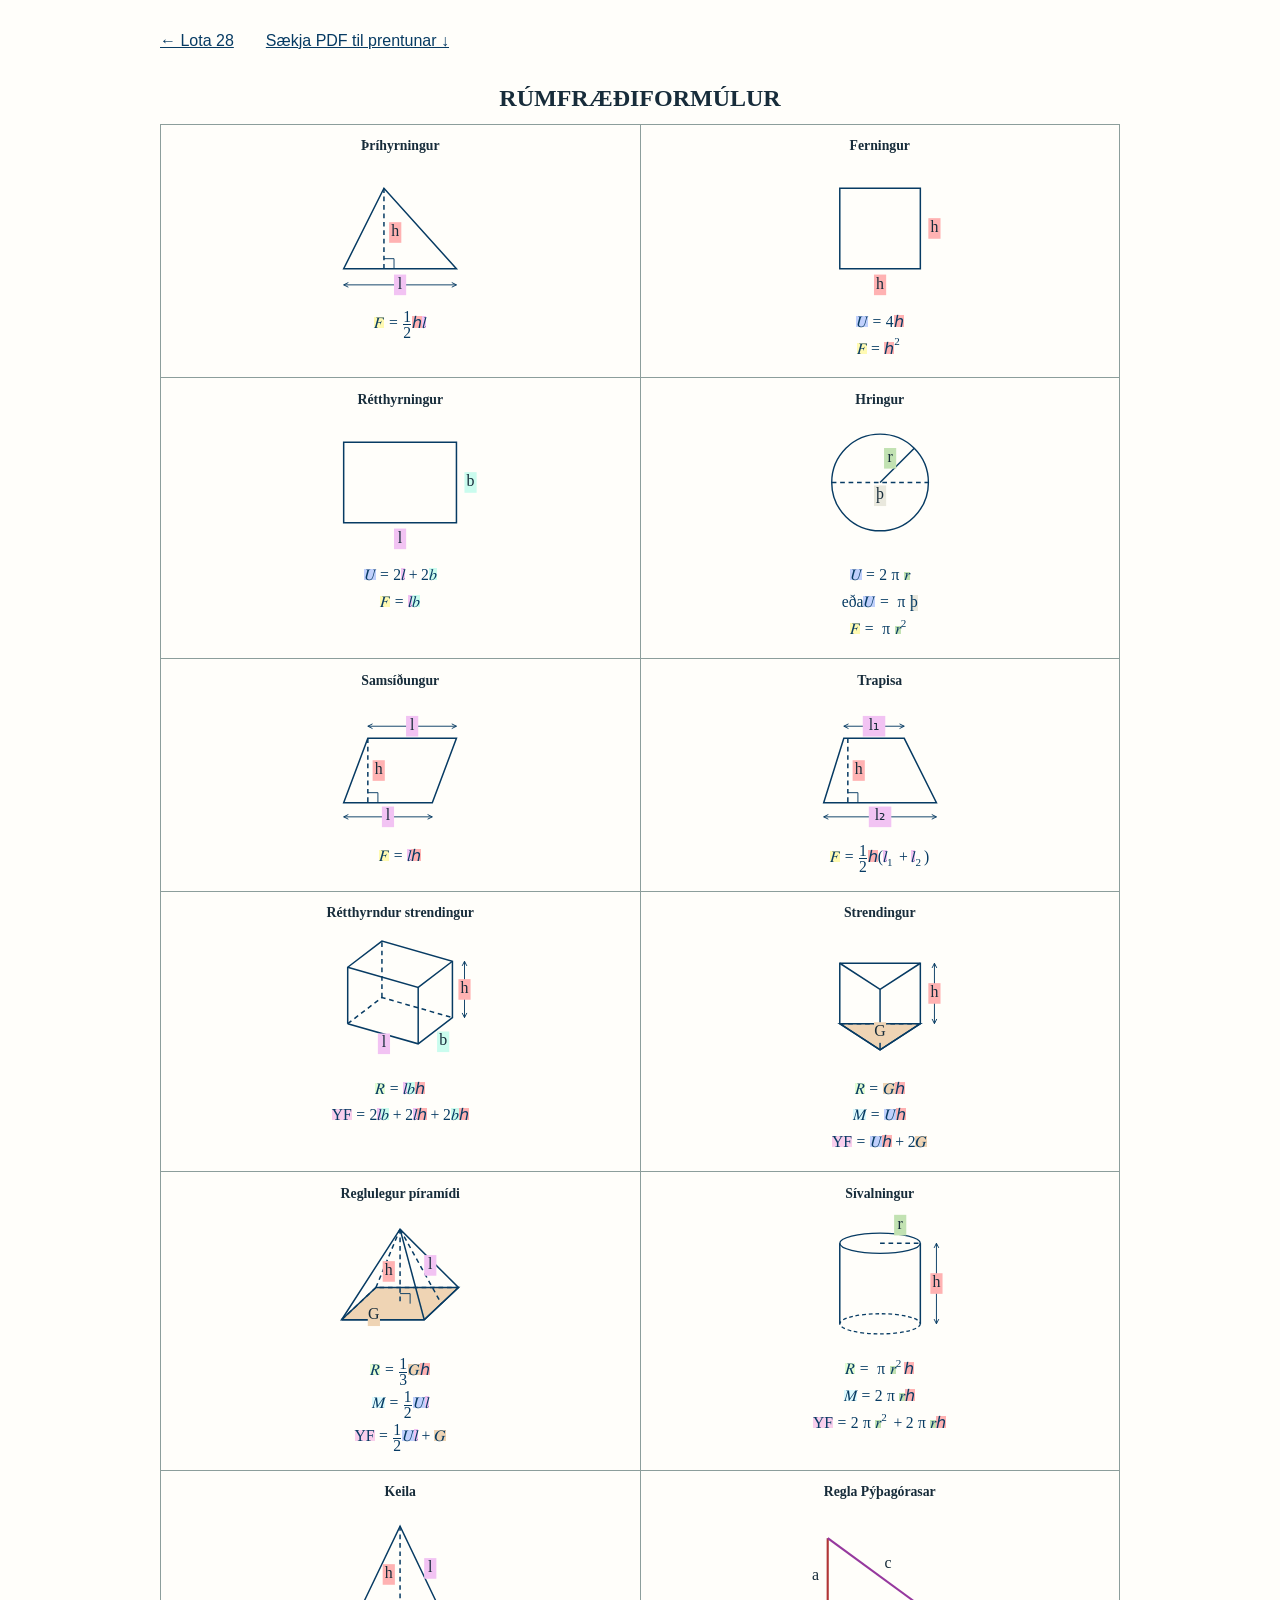
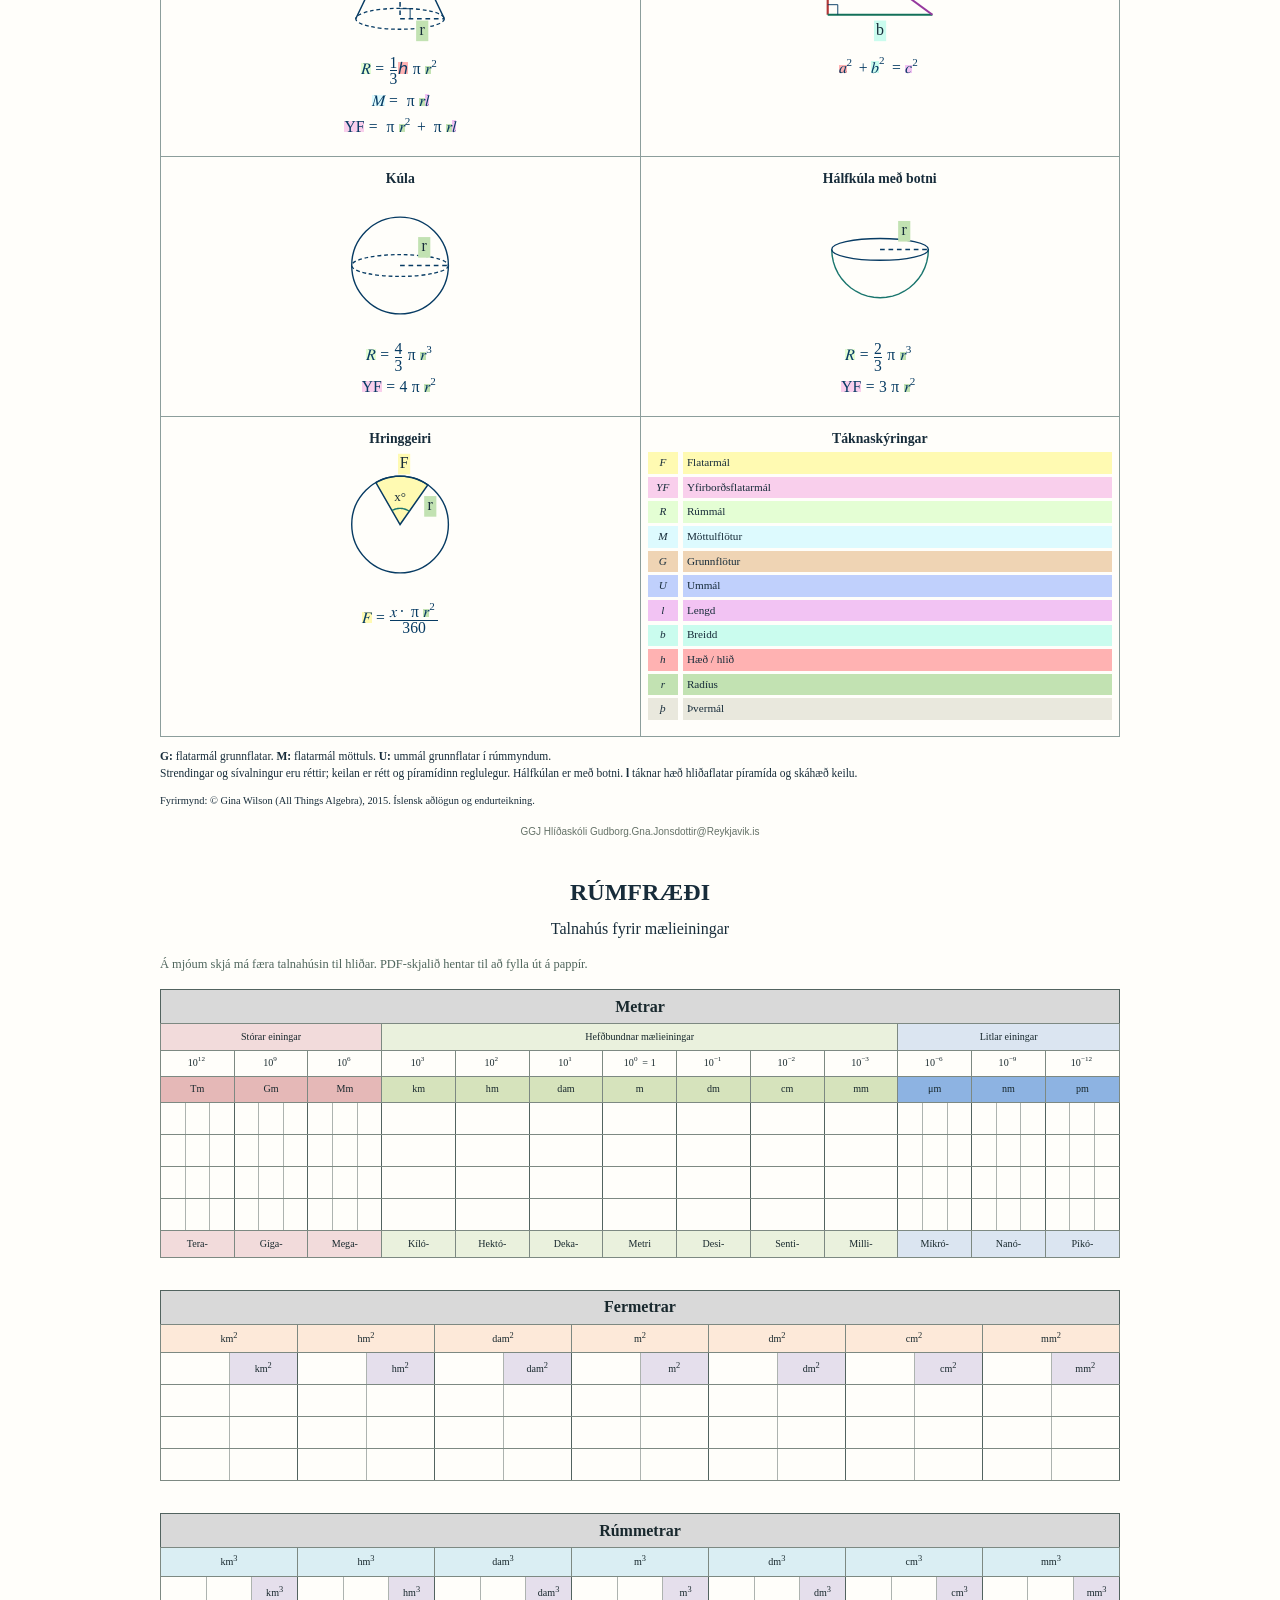
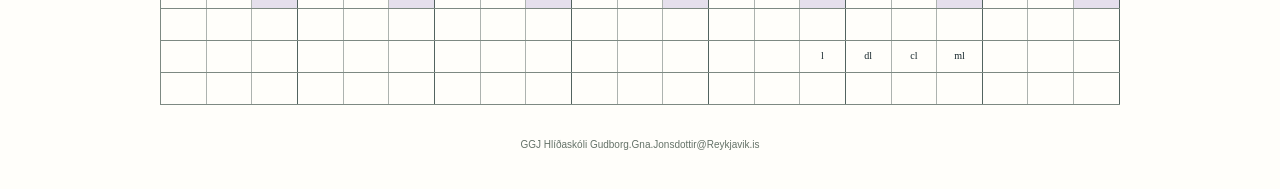
==== formulublad.html @ ae94914a "Add files via upload" ====
<!doctype html><html lang="is"><head><meta charset="utf-8"><meta name="viewport" content="width=device-width,initial-scale=1"><title>Rúmfræðiformúlur og talnahús</title><style>body{max-width:960px;margin:2rem auto;padding:0 1rem;background:#fffefa}a{color:#073b63}.standalone-actions{display:flex;gap:2rem;flex-wrap:wrap;font:16px Arial;margin-bottom:2rem}
.reference-panel{margin:1.5rem 0 2rem;border:1px solid #c7d6cd;background:#fffefa;padding:1rem;scroll-margin-top:1rem}.reference-panel>summary{color:#073b63;cursor:pointer;font-weight:bold;font-size:1.05rem}.reference-panel .ref-intro{font-size:.87rem}.reference-sheet{color:#172c3a;font-family:Georgia,serif;line-height:1.4}.reference-sheet *{box-sizing:border-box}.reference-sheet .sheet-page{margin:1.8rem 0 2.3rem}.reference-sheet .ref-heading{font-size:1.5rem;text-align:center;font-weight:bold;margin:.3rem 0 .5rem}.reference-sheet .ref-subtitle{text-align:center;margin:0 0 1rem}.reference-sheet .ref-name{display:none}.reference-sheet .formula-grid{display:grid;grid-template-columns:repeat(2,minmax(0,1fr));border-top:1px solid #8c9e9b;border-left:1px solid #8c9e9b}.reference-sheet .ref-card{padding:.8rem .45rem;border-bottom:1px solid #8c9e9b;border-right:1px solid #8c9e9b;text-align:center;min-width:0}.reference-sheet .ref-card h3{font-size:.86rem;font-weight:bold;margin:0 0 .3rem;line-height:1.3}.reference-sheet .ref-card svg{display:block;width:100%;height:145px;margin:auto}.reference-sheet .ref-equation{margin:.35rem 0;color:#073b63;font-size:.95rem;white-space:nowrap}.reference-sheet .ref-equation math{font-size:1.03em}.reference-sheet .ref-key>div{display:grid;grid-template-columns:1.9rem 1fr;gap:.3rem;margin:.2rem 0;text-align:left;font-size:.7rem}.reference-sheet .ref-key>div>span{padding:.18rem .25rem}.reference-sheet .ref-key>div>span:first-child{text-align:center;font-style:italic}.reference-sheet .ref-notes{font-size:.72rem;line-height:1.5;margin:.7rem 0}.reference-sheet .ref-credit{font-size:.65rem;line-height:1.4}.reference-sheet .ref-watermark{font:10px/1.5 Arial,sans-serif;text-align:center;overflow-wrap:anywhere;color:#657268;margin:1rem 0 .3rem}.reference-sheet .house-scroll{overflow-x:auto;max-width:100%;margin:1rem 0 2rem}.reference-sheet .house{min-width:670px;width:100%;border-collapse:collapse;table-layout:fixed;color:#18282d;font-size:.63rem;line-height:1.25}.reference-sheet .house caption{border:1px solid #52635f;border-bottom:0;font-size:1rem;font-weight:bold;background:#d9d9d9;padding:.4rem}.reference-sheet .house td,.reference-sheet .house th{border:1px solid #7d8982;padding:.4rem .08rem;text-align:center;vertical-align:middle;font-weight:normal;color:inherit}.reference-sheet .house .digit-row td{height:32px;border-right:1px solid #adb3af}.reference-sheet .house .unit-end{border-right:1.5px solid #52635f!important}.reference-sheet .house .large{background:#e5b8b7}.reference-sheet .house .large-light{background:#f2dbdb}.reference-sheet .house .metric{background:#d6e3bc}.reference-sheet .house .metric-light{background:#eaf1dd}.reference-sheet .house .small{background:#8db3e2}.reference-sheet .house .small-light{background:#dbe5f1}.reference-sheet .power-2 th{background:#fde9d9}.reference-sheet .power-3 th{background:#daeef3}.reference-sheet .house .place-unit{background:#e5dfec}.reference-sheet .house math{font-size:1em}.reference-sheet .ref-scroll-help{font-size:.78rem;color:#50665d}
@media(max-width:500px){.reference-panel{padding:.65rem}.reference-sheet .formula-grid{grid-template-columns:1fr}.reference-sheet .ref-card h3{font-size:1rem}.reference-sheet .ref-equation{font-size:1.12rem}.reference-sheet .ref-card svg{height:175px}.reference-sheet .ref-key>div{font-size:.85rem}.reference-sheet .ref-heading{font-size:1.2rem}}
@media print{.reference-panel{display:none}}

@page{size:A4;margin:9mm 8mm}
@media print{html{font-size:12pt}body{margin:0;background:white}.standalone-actions{display:none}.reference-sheet{font-size:10pt}.reference-sheet .sheet-page{height:276mm;margin:0;border:3px double #30443d;padding:4mm;break-after:page;display:flex;flex-direction:column}.reference-sheet .sheet-page:last-child{break-after:auto}.reference-sheet .ref-heading{font-size:17pt;margin:0 0 2mm}.reference-sheet .ref-name{display:block;text-align:right;font-size:8pt;margin:0 0 2mm}.reference-sheet .ref-subtitle{font-size:12pt;margin:0 0 2mm}.reference-sheet .formula-grid{grid-template-columns:repeat(4,minmax(0,1fr));grid-template-rows:repeat(4,54mm)}.reference-sheet .ref-card{padding:1.5mm .7mm}.reference-sheet .ref-card h3{font-size:8.1pt;height:5mm;margin:0;line-height:1.2}.reference-sheet .ref-card svg{height:25mm;width:100%}.reference-sheet .ref-equation{font-size:10.3pt;margin:1mm 0;line-height:1.55}.reference-sheet .ref-key>div{grid-template-columns:6mm 1fr;gap:1mm;margin:.8mm 0;font-size:7.2pt;line-height:1.25}.reference-sheet .ref-key>div>span{padding:.8mm .4mm}.reference-sheet .ref-notes{font-size:8pt;margin:3mm 0 1mm;line-height:1.3}.reference-sheet .ref-credit{font-size:7pt;margin:1mm 0}.reference-sheet .ref-watermark{margin:auto 0 0;font-size:7pt}.reference-sheet .house-scroll{overflow:visible;margin:3mm 0 5mm}.reference-sheet .house{min-width:0;font-size:8pt}.reference-sheet .house caption{padding:2mm;font-size:12pt}.reference-sheet .house th,.reference-sheet .house td{padding:2mm 0}.reference-sheet .house .digit-row td{height:8mm}.reference-sheet .metric-house{font-size:7pt}.reference-sheet .ref-scroll-help{display:none}.reference-sheet .power-house .digit-row td{height:9mm}}
@media print{.reference-sheet .formula-grid{grid-template-rows:54mm 54mm 59mm 54mm}.reference-sheet .ref-card svg{height:22mm}.reference-sheet .ref-equation{margin:.7mm 0;line-height:1.25}.reference-sheet .ref-key>div{font-size:7pt;line-height:1.15;margin:.4mm 0}.reference-sheet .ref-key>div>span{padding:.2mm .4mm}}</style></head><body><nav class="standalone-actions"><a href="index.html#yfirlit">← Lota 28</a><a href="rumfraediformulur-talnahus.pdf" download>Sækja PDF til prentunar ↓</a></nav><div class="reference-sheet"><div class="sheet-page"><p class="ref-name">Nafn: ____________________________________</p><h2 class="ref-heading">RÚMFRÆÐIFORMÚLUR</h2><div class="formula-grid"><article class="ref-card"><h3>Þríhyrningur</h3><svg xmlns="http://www.w3.org/2000/svg" role="img" aria-labelledby="fig-ref-0-title" viewBox="0 0 172.00 154.80" width="172.00" height="154.80" style="--fig-width:172.00px"><title id="fig-ref-0-title">Þríhyrningur</title><g font-family="Cambria Math, Georgia, serif"><polygon points="25.80,116.10 146.20,116.10 68.80,30.10" fill="none" stroke="#073b63" stroke-width="1.6"/><polyline points="68.80,30.10 68.80,116.10" fill="none" stroke="#073b63" stroke-width="1.6" stroke-dasharray="5 4"/><polyline points="79.55,116.10 79.55,105.35 68.80,105.35" fill="none" stroke="#073b63" stroke-width="1"/><rect x="74.33999999999999" y="66.39999999999999" width="13" height="22" fill="#ffb2b2"/><text x="80.83999999999999" y="77.39999999999999" text-anchor="middle" dominant-baseline="middle" font-size="17" fill="#172c3a">h</text><polyline points="25.80,133.30 146.20,133.30" fill="none" stroke="#073b63" stroke-width="1"/><polyline points="30.80,130.80 25.80,133.30 30.80,135.80" fill="none" stroke="#073b63" stroke-width="1"/><polyline points="141.20,130.80 146.20,133.30 141.20,135.80" fill="none" stroke="#073b63" stroke-width="1"/><rect x="79.5" y="122.29999999999998" width="13" height="22" fill="#f2c3f3"/><text x="86.0" y="133.29999999999998" text-anchor="middle" dominant-baseline="middle" font-size="17" fill="#172c3a">l</text></g></svg><div class="ref-equation"><math xmlns="http://www.w3.org/1998/Math/MathML" displaystyle="true" data-tex="F=\frac12 hl"><mrow><mi style="background:#fffab2">F</mi><mo>=</mo><mfrac><mn>1</mn><mn>2</mn></mfrac><mi style="background:#ffb2b2">h</mi><mi style="background:#f2c3f3">l</mi></mrow></math></div></article><article class="ref-card"><h3>Ferningur</h3><svg xmlns="http://www.w3.org/2000/svg" role="img" aria-labelledby="fig-ref-1-title" viewBox="0 0 172.00 154.80" width="172.00" height="154.80" style="--fig-width:172.00px"><title id="fig-ref-1-title">Ferningur</title><g font-family="Cambria Math, Georgia, serif"><polygon points="43.00,116.10 129.00,116.10 129.00,30.10 43.00,30.10" fill="none" stroke="#073b63" stroke-width="1.6"/><rect x="79.5" y="122.29999999999998" width="13" height="22" fill="#ffb2b2"/><text x="86" y="133.29999999999998" text-anchor="middle" dominant-baseline="middle" font-size="17" fill="#172c3a">h</text><rect x="137.55" y="62.099999999999994" width="13" height="22" fill="#ffb2b2"/><text x="144.05" y="73.1" text-anchor="middle" dominant-baseline="middle" font-size="17" fill="#172c3a">h</text></g></svg><div class="ref-equation"><math xmlns="http://www.w3.org/1998/Math/MathML" displaystyle="true" data-tex="U=4h"><mrow><mi style="background:#c0d0fc">U</mi><mo>=</mo><mn>4</mn><mi style="background:#ffb2b2">h</mi></mrow></math></div><div class="ref-equation"><math xmlns="http://www.w3.org/1998/Math/MathML" displaystyle="true" data-tex="F=h^2"><mrow><mi style="background:#fffab2">F</mi><mo>=</mo><msup><mi style="background:#ffb2b2">h</mi><mn>2</mn></msup></mrow></math></div></article><article class="ref-card"><h3>Rétthyrningur</h3><svg xmlns="http://www.w3.org/2000/svg" role="img" aria-labelledby="fig-ref-2-title" viewBox="0 0 172.00 154.80" width="172.00" height="154.80" style="--fig-width:172.00px"><title id="fig-ref-2-title">Rétthyrningur</title><g font-family="Cambria Math, Georgia, serif"><polygon points="25.80,116.10 146.20,116.10 146.20,30.10 25.80,30.10" fill="none" stroke="#073b63" stroke-width="1.6"/><rect x="79.5" y="122.29999999999998" width="13" height="22" fill="#f2c3f3"/><text x="86" y="133.29999999999998" text-anchor="middle" dominant-baseline="middle" font-size="17" fill="#172c3a">l</text><rect x="154.75" y="62.099999999999994" width="13" height="22" fill="#cafcee"/><text x="161.25" y="73.1" text-anchor="middle" dominant-baseline="middle" font-size="17" fill="#172c3a">b</text></g></svg><div class="ref-equation"><math xmlns="http://www.w3.org/1998/Math/MathML" displaystyle="true" data-tex="U=2l+2b"><mrow><mi style="background:#c0d0fc">U</mi><mo>=</mo><mn>2</mn><mi style="background:#f2c3f3">l</mi><mo>+</mo><mn>2</mn><mi style="background:#cafcee">b</mi></mrow></math></div><div class="ref-equation"><math xmlns="http://www.w3.org/1998/Math/MathML" displaystyle="true" data-tex="F=lb"><mrow><mi style="background:#fffab2">F</mi><mo>=</mo><mi style="background:#f2c3f3">l</mi><mi style="background:#cafcee">b</mi></mrow></math></div></article><article class="ref-card"><h3>Hringur</h3><svg xmlns="http://www.w3.org/2000/svg" role="img" aria-labelledby="fig-ref-3-title" viewBox="0 0 172.00 154.80" width="172.00" height="154.80" style="--fig-width:172.00px"><title id="fig-ref-3-title">Hringur</title><g font-family="Cambria Math, Georgia, serif"><circle cx="86" cy="73.1" r="51.6" fill="none" stroke="#073b63" stroke-width="1.5"/><polyline points="34.40,73.10 137.60,73.10" fill="none" stroke="#073b63" stroke-width="1.6" stroke-dasharray="5 4"/><polyline points="86.00,73.10 122.55,36.55" fill="none" stroke="#073b63" stroke-width="1.6"/><rect x="90.25" y="36.3" width="13" height="22" fill="#c2e2b2"/><text x="96.75" y="47.3" text-anchor="middle" dominant-baseline="middle" font-size="17" fill="#172c3a">r</text><rect x="79.5" y="76.28999999999999" width="13" height="22" fill="#e9e8dd"/><text x="86" y="87.28999999999999" text-anchor="middle" dominant-baseline="middle" font-size="17" fill="#172c3a">þ</text></g></svg><div class="ref-equation"><math xmlns="http://www.w3.org/1998/Math/MathML" displaystyle="true" data-tex="U=2\pi r"><mrow><mi style="background:#c0d0fc">U</mi><mo>=</mo><mn>2</mn><mo>π</mo><mi style="background:#c2e2b2">r</mi></mrow></math></div><div class="ref-equation"><math xmlns="http://www.w3.org/1998/Math/MathML" displaystyle="true" data-tex="\text{eða }U=\pi\text{þ}"><mrow><mtext>eða </mtext><mi style="background:#c0d0fc">U</mi><mo>=</mo><mo>π</mo><mtext style="background:#e9e8dd">þ</mtext></mrow></math></div><div class="ref-equation"><math xmlns="http://www.w3.org/1998/Math/MathML" displaystyle="true" data-tex="F=\pi r^2"><mrow><mi style="background:#fffab2">F</mi><mo>=</mo><mo>π</mo><msup><mi style="background:#c2e2b2">r</mi><mn>2</mn></msup></mrow></math></div></article><article class="ref-card"><h3>Samsíðungur</h3><svg xmlns="http://www.w3.org/2000/svg" role="img" aria-labelledby="fig-ref-4-title" viewBox="0 0 172.00 154.80" width="172.00" height="154.80" style="--fig-width:172.00px"><title id="fig-ref-4-title">Samsíðungur</title><g font-family="Cambria Math, Georgia, serif"><polygon points="25.80,116.10 120.40,116.10 146.20,47.30 51.60,47.30" fill="none" stroke="#073b63" stroke-width="1.6"/><polyline points="51.60,47.30 51.60,116.10" fill="none" stroke="#073b63" stroke-width="1.6" stroke-dasharray="5 4"/><polyline points="62.35,116.10 62.35,105.35 51.60,105.35" fill="none" stroke="#073b63" stroke-width="1"/><rect x="56.71" y="70.7" width="13" height="22" fill="#ffb2b2"/><text x="63.21" y="81.7" text-anchor="middle" dominant-baseline="middle" font-size="17" fill="#172c3a">h</text><polyline points="51.60,34.40 146.20,34.40" fill="none" stroke="#073b63" stroke-width="1"/><polyline points="56.60,31.90 51.60,34.40 56.60,36.90" fill="none" stroke="#073b63" stroke-width="1"/><polyline points="141.20,31.90 146.20,34.40 141.20,36.90" fill="none" stroke="#073b63" stroke-width="1"/><rect x="92.39999999999999" y="23.39999999999999" width="13" height="22" fill="#f2c3f3"/><text x="98.89999999999999" y="34.39999999999999" text-anchor="middle" dominant-baseline="middle" font-size="17" fill="#172c3a">l</text><polyline points="25.80,131.15 120.40,131.15" fill="none" stroke="#073b63" stroke-width="1"/><polyline points="30.80,128.65 25.80,131.15 30.80,133.65" fill="none" stroke="#073b63" stroke-width="1"/><polyline points="115.40,128.65 120.40,131.15 115.40,133.65" fill="none" stroke="#073b63" stroke-width="1"/><rect x="66.60000000000001" y="120.15" width="13" height="22" fill="#f2c3f3"/><text x="73.10000000000001" y="131.15" text-anchor="middle" dominant-baseline="middle" font-size="17" fill="#172c3a">l</text></g></svg><div class="ref-equation"><math xmlns="http://www.w3.org/1998/Math/MathML" displaystyle="true" data-tex="F=lh"><mrow><mi style="background:#fffab2">F</mi><mo>=</mo><mi style="background:#f2c3f3">l</mi><mi style="background:#ffb2b2">h</mi></mrow></math></div></article><article class="ref-card"><h3>Trapisa</h3><svg xmlns="http://www.w3.org/2000/svg" role="img" aria-labelledby="fig-ref-5-title" viewBox="0 0 172.00 154.80" width="172.00" height="154.80" style="--fig-width:172.00px"><title id="fig-ref-5-title">Trapisa</title><g font-family="Cambria Math, Georgia, serif"><polygon points="25.80,116.10 146.20,116.10 111.80,47.30 47.30,47.30" fill="none" stroke="#073b63" stroke-width="1.6"/><polyline points="51.60,47.30 51.60,116.10" fill="none" stroke="#073b63" stroke-width="1.6" stroke-dasharray="5 4"/><polyline points="62.35,116.10 62.35,105.35 51.60,105.35" fill="none" stroke="#073b63" stroke-width="1"/><rect x="56.71" y="70.7" width="13" height="22" fill="#ffb2b2"/><text x="63.21" y="81.7" text-anchor="middle" dominant-baseline="middle" font-size="17" fill="#172c3a">h</text><polyline points="47.30,34.40 111.80,34.40" fill="none" stroke="#073b63" stroke-width="1"/><polyline points="52.30,31.90 47.30,34.40 52.30,36.90" fill="none" stroke="#073b63" stroke-width="1"/><polyline points="106.80,31.90 111.80,34.40 106.80,36.90" fill="none" stroke="#073b63" stroke-width="1"/><rect x="67.55" y="23.39999999999999" width="24" height="22" fill="#f2c3f3"/><text x="79.55" y="34.39999999999999" text-anchor="middle" dominant-baseline="middle" font-size="17" fill="#172c3a">l₁</text><polyline points="25.80,131.15 146.20,131.15" fill="none" stroke="#073b63" stroke-width="1"/><polyline points="30.80,128.65 25.80,131.15 30.80,133.65" fill="none" stroke="#073b63" stroke-width="1"/><polyline points="141.20,128.65 146.20,131.15 141.20,133.65" fill="none" stroke="#073b63" stroke-width="1"/><rect x="74.0" y="120.15" width="24" height="22" fill="#f2c3f3"/><text x="86.0" y="131.15" text-anchor="middle" dominant-baseline="middle" font-size="17" fill="#172c3a">l₂</text></g></svg><div class="ref-equation"><math xmlns="http://www.w3.org/1998/Math/MathML" displaystyle="true" data-tex="F=\frac12 h(l_1+l_2)"><mrow><mi style="background:#fffab2">F</mi><mo>=</mo><mfrac><mn>1</mn><mn>2</mn></mfrac><mi style="background:#ffb2b2">h</mi><mo>(</mo><msub><mi style="background:#f2c3f3">l</mi><mn>1</mn></msub><mo>+</mo><msub><mi style="background:#f2c3f3">l</mi><mn>2</mn></msub><mo>)</mo></mrow></math></div></article><article class="ref-card"><h3>Rétthyrndur strendingur</h3><svg xmlns="http://www.w3.org/2000/svg" role="img" aria-labelledby="fig-ref-6-title" viewBox="0 0 172.00 154.80" width="172.00" height="154.80" style="--fig-width:172.00px"><title id="fig-ref-6-title">Rétthyrndur strendingur</title><g font-family="Cambria Math, Georgia, serif"><polyline points="30.10,103.20 105.35,124.70 141.90,96.75 141.90,36.55 66.65,15.05 30.10,43.00 30.10,103.20" fill="none" stroke="#073b63" stroke-width="1.6"/><polyline points="30.10,43.00 105.35,64.50 141.90,36.55" fill="none" stroke="#073b63" stroke-width="1.6"/><polyline points="105.35,124.70 105.35,64.50" fill="none" stroke="#073b63" stroke-width="1.6"/><polyline points="30.10,103.20 66.65,75.25 141.90,96.75" fill="none" stroke="#073b63" stroke-width="1.6" stroke-dasharray="5 4"/><polyline points="66.65,75.25 66.65,15.05" fill="none" stroke="#073b63" stroke-width="1.6" stroke-dasharray="5 4"/><rect x="62.3" y="113.7" width="13" height="22" fill="#f2c3f3"/><text x="68.8" y="124.7" text-anchor="middle" dominant-baseline="middle" font-size="17" fill="#172c3a">l</text><rect x="125.51000000000002" y="111.54999999999998" width="13" height="22" fill="#cafcee"/><text x="132.01000000000002" y="122.54999999999998" text-anchor="middle" dominant-baseline="middle" font-size="17" fill="#172c3a">b</text><polyline points="154.80,96.75 154.80,36.55" fill="none" stroke="#073b63" stroke-width="1"/><polyline points="152.30,91.75 154.80,96.75 157.30,91.75" fill="none" stroke="#073b63" stroke-width="1"/><polyline points="152.30,41.55 154.80,36.55 157.30,41.55" fill="none" stroke="#073b63" stroke-width="1"/><rect x="148.3" y="55.64999999999999" width="13" height="22" fill="#ffb2b2"/><text x="154.8" y="66.64999999999999" text-anchor="middle" dominant-baseline="middle" font-size="17" fill="#172c3a">h</text></g></svg><div class="ref-equation"><math xmlns="http://www.w3.org/1998/Math/MathML" displaystyle="true" data-tex="R=lbh"><mrow><mi style="background:#e4fed4">R</mi><mo>=</mo><mi style="background:#f2c3f3">l</mi><mi style="background:#cafcee">b</mi><mi style="background:#ffb2b2">h</mi></mrow></math></div><div class="ref-equation"><math xmlns="http://www.w3.org/1998/Math/MathML" displaystyle="true" data-tex="\text{YF}=2lb+2lh+2bh"><mrow><mtext style="background:#f9cfec">YF</mtext><mo>=</mo><mn>2</mn><mi style="background:#f2c3f3">l</mi><mi style="background:#cafcee">b</mi><mo>+</mo><mn>2</mn><mi style="background:#f2c3f3">l</mi><mi style="background:#ffb2b2">h</mi><mo>+</mo><mn>2</mn><mi style="background:#cafcee">b</mi><mi style="background:#ffb2b2">h</mi></mrow></math></div></article><article class="ref-card"><h3>Strendingur</h3><svg xmlns="http://www.w3.org/2000/svg" role="img" aria-labelledby="fig-ref-7-title" viewBox="0 0 172.00 154.80" width="172.00" height="154.80" style="--fig-width:172.00px"><title id="fig-ref-7-title">Strendingur</title><g font-family="Cambria Math, Georgia, serif"><polygon points="43.00,103.20 129.00,103.20 86.00,131.15" fill="#efd4b4" stroke="#073b63" stroke-width="1.6"/><polyline points="43.00,103.20 86.00,131.15 129.00,103.20 129.00,38.70 43.00,38.70 43.00,103.20" fill="none" stroke="#073b63" stroke-width="1.6"/><polyline points="43.00,38.70 86.00,66.65 129.00,38.70" fill="none" stroke="#073b63" stroke-width="1.6"/><polyline points="86.00,66.65 86.00,131.15" fill="none" stroke="#073b63" stroke-width="1.6"/><polyline points="43.00,103.20 129.00,103.20" fill="none" stroke="#073b63" stroke-width="1.6" stroke-dasharray="5 4"/><rect x="79.5" y="101.66000000000001" width="13" height="22" fill="#efd4b4"/><text x="86" y="112.66000000000001" text-anchor="middle" dominant-baseline="middle" font-size="17" fill="#172c3a">G</text><polyline points="144.05,103.20 144.05,38.70" fill="none" stroke="#073b63" stroke-width="1"/><polyline points="141.55,98.20 144.05,103.20 146.55,98.20" fill="none" stroke="#073b63" stroke-width="1"/><polyline points="141.55,43.70 144.05,38.70 146.55,43.70" fill="none" stroke="#073b63" stroke-width="1"/><rect x="137.55" y="59.95" width="13" height="22" fill="#ffb2b2"/><text x="144.05" y="70.95" text-anchor="middle" dominant-baseline="middle" font-size="17" fill="#172c3a">h</text></g></svg><div class="ref-equation"><math xmlns="http://www.w3.org/1998/Math/MathML" displaystyle="true" data-tex="R=Gh"><mrow><mi style="background:#e4fed4">R</mi><mo>=</mo><mi style="background:#efd4b4">G</mi><mi style="background:#ffb2b2">h</mi></mrow></math></div><div class="ref-equation"><math xmlns="http://www.w3.org/1998/Math/MathML" displaystyle="true" data-tex="M=Uh"><mrow><mi style="background:#ddfafe">M</mi><mo>=</mo><mi style="background:#c0d0fc">U</mi><mi style="background:#ffb2b2">h</mi></mrow></math></div><div class="ref-equation"><math xmlns="http://www.w3.org/1998/Math/MathML" displaystyle="true" data-tex="\text{YF}=Uh+2G"><mrow><mtext style="background:#f9cfec">YF</mtext><mo>=</mo><mi style="background:#c0d0fc">U</mi><mi style="background:#ffb2b2">h</mi><mo>+</mo><mn>2</mn><mi style="background:#efd4b4">G</mi></mrow></math></div></article><article class="ref-card"><h3>Reglulegur píramídi</h3><svg xmlns="http://www.w3.org/2000/svg" role="img" aria-labelledby="fig-ref-8-title" viewBox="0 0 172.00 154.80" width="172.00" height="154.80" style="--fig-width:172.00px"><title id="fig-ref-8-title">Reglulegur píramídi</title><g font-family="Cambria Math, Georgia, serif"><polygon points="23.65,120.40 111.80,120.40 148.35,86.00 60.20,86.00" fill="#efd4b4" stroke="#073b63" stroke-width="1.6"/><polyline points="23.65,120.40 111.80,120.40 148.35,86.00 86.00,23.65 23.65,120.40" fill="none" stroke="#073b63" stroke-width="1.6"/><polyline points="111.80,120.40 86.00,23.65" fill="none" stroke="#073b63" stroke-width="1.6"/><polyline points="23.65,120.40 60.20,86.00 148.35,86.00" fill="none" stroke="#073b63" stroke-width="1.6" stroke-dasharray="5 4"/><polyline points="60.20,86.00 86.00,23.65" fill="none" stroke="#073b63" stroke-width="1.6" stroke-dasharray="5 4"/><polyline points="86.00,23.65 86.00,103.20" fill="none" stroke="#073b63" stroke-width="1.6" stroke-dasharray="5 4"/><polyline points="86.00,23.65 130.07,103.20" fill="none" stroke="#073b63" stroke-width="1.6" stroke-dasharray="5 4"/><polyline points="86.00,92.45 96.75,92.45 96.75,103.20" fill="none" stroke="#073b63" stroke-width="1"/><rect x="67.46" y="57.8" width="13" height="22" fill="#ffb2b2"/><text x="73.96" y="68.8" text-anchor="middle" dominant-baseline="middle" font-size="17" fill="#172c3a">h</text><rect x="111.75" y="51.35" width="13" height="22" fill="#f2c3f3"/><text x="118.25" y="62.35" text-anchor="middle" dominant-baseline="middle" font-size="17" fill="#172c3a">l</text><rect x="51.550000000000004" y="105.10000000000001" width="13" height="22" fill="#efd4b4"/><text x="58.050000000000004" y="116.10000000000001" text-anchor="middle" dominant-baseline="middle" font-size="17" fill="#172c3a">G</text></g></svg><div class="ref-equation"><math xmlns="http://www.w3.org/1998/Math/MathML" displaystyle="true" data-tex="R=\frac13 Gh"><mrow><mi style="background:#e4fed4">R</mi><mo>=</mo><mfrac><mn>1</mn><mn>3</mn></mfrac><mi style="background:#efd4b4">G</mi><mi style="background:#ffb2b2">h</mi></mrow></math></div><div class="ref-equation"><math xmlns="http://www.w3.org/1998/Math/MathML" displaystyle="true" data-tex="M=\frac12 Ul"><mrow><mi style="background:#ddfafe">M</mi><mo>=</mo><mfrac><mn>1</mn><mn>2</mn></mfrac><mi style="background:#c0d0fc">U</mi><mi style="background:#f2c3f3">l</mi></mrow></math></div><div class="ref-equation"><math xmlns="http://www.w3.org/1998/Math/MathML" displaystyle="true" data-tex="\text{YF}=\frac12 Ul+G"><mrow><mtext style="background:#f9cfec">YF</mtext><mo>=</mo><mfrac><mn>1</mn><mn>2</mn></mfrac><mi style="background:#c0d0fc">U</mi><mi style="background:#f2c3f3">l</mi><mo>+</mo><mi style="background:#efd4b4">G</mi></mrow></math></div></article><article class="ref-card"><h3>Sívalningur</h3><svg xmlns="http://www.w3.org/2000/svg" role="img" aria-labelledby="fig-ref-9-title" viewBox="0 0 172.00 154.80" width="172.00" height="154.80" style="--fig-width:172.00px"><title id="fig-ref-9-title">Sívalningur</title><g font-family="Cambria Math, Georgia, serif"><ellipse cx="86" cy="38.699999999999996" rx="43" ry="10.75" fill="none" stroke="#073b63" stroke-width="1.4"/><ellipse cx="86" cy="124.7" rx="43" ry="10.75" fill="none" stroke="#073b63" stroke-width="1.4" stroke-dasharray="4 3"/><polyline points="43.00,38.70 43.00,124.70" fill="none" stroke="#073b63" stroke-width="1.6"/><polyline points="129.00,38.70 129.00,124.70" fill="none" stroke="#073b63" stroke-width="1.6"/><polyline points="86.00,38.70 129.00,38.70" fill="none" stroke="#073b63" stroke-width="1.6" stroke-dasharray="5 4"/><rect x="101.0" y="8.349999999999998" width="13" height="22" fill="#c2e2b2"/><text x="107.5" y="19.349999999999998" text-anchor="middle" dominant-baseline="middle" font-size="17" fill="#172c3a">r</text><polyline points="146.20,124.70 146.20,38.70" fill="none" stroke="#073b63" stroke-width="1"/><polyline points="143.70,119.70 146.20,124.70 148.70,119.70" fill="none" stroke="#073b63" stroke-width="1"/><polyline points="143.70,43.70 146.20,38.70 148.70,43.70" fill="none" stroke="#073b63" stroke-width="1"/><rect x="139.7" y="70.7" width="13" height="22" fill="#ffb2b2"/><text x="146.2" y="81.7" text-anchor="middle" dominant-baseline="middle" font-size="17" fill="#172c3a">h</text></g></svg><div class="ref-equation"><math xmlns="http://www.w3.org/1998/Math/MathML" displaystyle="true" data-tex="R=\pi r^2h"><mrow><mi style="background:#e4fed4">R</mi><mo>=</mo><mo>π</mo><msup><mi style="background:#c2e2b2">r</mi><mn>2</mn></msup><mi style="background:#ffb2b2">h</mi></mrow></math></div><div class="ref-equation"><math xmlns="http://www.w3.org/1998/Math/MathML" displaystyle="true" data-tex="M=2\pi rh"><mrow><mi style="background:#ddfafe">M</mi><mo>=</mo><mn>2</mn><mo>π</mo><mi style="background:#c2e2b2">r</mi><mi style="background:#ffb2b2">h</mi></mrow></math></div><div class="ref-equation"><math xmlns="http://www.w3.org/1998/Math/MathML" displaystyle="true" data-tex="\text{YF}=2\pi r^2+2\pi rh"><mrow><mtext style="background:#f9cfec">YF</mtext><mo>=</mo><mn>2</mn><mo>π</mo><msup><mi style="background:#c2e2b2">r</mi><mn>2</mn></msup><mo>+</mo><mn>2</mn><mo>π</mo><mi style="background:#c2e2b2">r</mi><mi style="background:#ffb2b2">h</mi></mrow></math></div></article><article class="ref-card"><h3>Keila</h3><svg xmlns="http://www.w3.org/2000/svg" role="img" aria-labelledby="fig-ref-10-title" viewBox="0 0 172.00 154.80" width="172.00" height="154.80" style="--fig-width:172.00px"><title id="fig-ref-10-title">Keila</title><g font-family="Cambria Math, Georgia, serif"><ellipse cx="86" cy="120.39999999999999" rx="47.300000000000004" ry="11.18" fill="none" stroke="#073b63" stroke-width="1.4" stroke-dasharray="4 3"/><polyline points="38.70,120.40 86.00,21.50 133.30,120.40" fill="none" stroke="#073b63" stroke-width="1.6"/><polyline points="86.00,21.50 86.00,120.40 133.30,120.40" fill="none" stroke="#073b63" stroke-width="1.6" stroke-dasharray="5 4"/><polyline points="86.00,109.65 96.75,109.65 96.75,120.40" fill="none" stroke="#073b63" stroke-width="1"/><rect x="67.46" y="62.099999999999994" width="13" height="22" fill="#ffb2b2"/><text x="73.96" y="73.1" text-anchor="middle" dominant-baseline="middle" font-size="17" fill="#172c3a">h</text><rect x="111.75" y="55.64999999999999" width="13" height="22" fill="#f2c3f3"/><text x="118.25" y="66.64999999999999" text-anchor="middle" dominant-baseline="middle" font-size="17" fill="#172c3a">l</text><rect x="103.14999999999999" y="122.29999999999998" width="13" height="22" fill="#c2e2b2"/><text x="109.64999999999999" y="133.29999999999998" text-anchor="middle" dominant-baseline="middle" font-size="17" fill="#172c3a">r</text></g></svg><div class="ref-equation"><math xmlns="http://www.w3.org/1998/Math/MathML" displaystyle="true" data-tex="R=\frac13 h\pi r^2"><mrow><mi style="background:#e4fed4">R</mi><mo>=</mo><mfrac><mn>1</mn><mn>3</mn></mfrac><mi style="background:#ffb2b2">h</mi><mo>π</mo><msup><mi style="background:#c2e2b2">r</mi><mn>2</mn></msup></mrow></math></div><div class="ref-equation"><math xmlns="http://www.w3.org/1998/Math/MathML" displaystyle="true" data-tex="M=\pi rl"><mrow><mi style="background:#ddfafe">M</mi><mo>=</mo><mo>π</mo><mi style="background:#c2e2b2">r</mi><mi style="background:#f2c3f3">l</mi></mrow></math></div><div class="ref-equation"><math xmlns="http://www.w3.org/1998/Math/MathML" displaystyle="true" data-tex="\text{YF}=\pi r^2+\pi rl"><mrow><mtext style="background:#f9cfec">YF</mtext><mo>=</mo><mo>π</mo><msup><mi style="background:#c2e2b2">r</mi><mn>2</mn></msup><mo>+</mo><mo>π</mo><mi style="background:#c2e2b2">r</mi><mi style="background:#f2c3f3">l</mi></mrow></math></div></article><article class="ref-card"><h3>Regla Pýþagórasar</h3><svg xmlns="http://www.w3.org/2000/svg" role="img" aria-labelledby="fig-ref-11-title" viewBox="0 0 172.00 154.80" width="172.00" height="154.80" style="--fig-width:172.00px"><title id="fig-ref-11-title">Regla Pýþagórasar</title><g font-family="Cambria Math, Georgia, serif"><polyline points="30.10,116.10 30.10,34.40" fill="none" stroke="#b13636" stroke-width="2.3"/><polyline points="30.10,116.10 141.90,116.10" fill="none" stroke="#137059" stroke-width="2.3"/><polyline points="30.10,34.40 141.90,116.10" fill="none" stroke="#96399e" stroke-width="2.3"/><polyline points="40.85,116.10 40.85,105.35 30.10,105.35" fill="none" stroke="#073b63" stroke-width="1"/><text x="17.199999999999996" y="75.25" text-anchor="middle" dominant-baseline="middle" font-size="17" fill="#172c3a">a</text><rect x="79.5" y="122.29999999999998" width="13" height="22" fill="#cafcee"/><text x="86" y="133.29999999999998" text-anchor="middle" dominant-baseline="middle" font-size="17" fill="#172c3a">b</text><text x="94.60000000000001" y="62.35" text-anchor="middle" dominant-baseline="middle" font-size="17" fill="#172c3a">c</text></g></svg><div class="ref-equation"><math xmlns="http://www.w3.org/1998/Math/MathML" displaystyle="true" data-tex="a^2+b^2=c^2"><mrow><msup><mi style="background:#ffb2b2">a</mi><mn>2</mn></msup><mo>+</mo><msup><mi style="background:#cafcee">b</mi><mn>2</mn></msup><mo>=</mo><msup><mi style="background:#f2c3f3">c</mi><mn>2</mn></msup></mrow></math></div></article><article class="ref-card"><h3>Kúla</h3><svg xmlns="http://www.w3.org/2000/svg" role="img" aria-labelledby="fig-ref-12-title" viewBox="0 0 172.00 154.80" width="172.00" height="154.80" style="--fig-width:172.00px"><title id="fig-ref-12-title">Kúla</title><g font-family="Cambria Math, Georgia, serif"><circle cx="86" cy="77.39999999999999" r="51.6" fill="none" stroke="#073b63" stroke-width="1.5"/><ellipse cx="86" cy="77.39999999999999" rx="51.6" ry="11.610000000000001" fill="none" stroke="#073b63" stroke-width="1.4" stroke-dasharray="4 3"/><polyline points="86.00,77.40 137.60,77.40" fill="none" stroke="#073b63" stroke-width="1.6" stroke-dasharray="5 4"/><rect x="105.3" y="47.05" width="13" height="22" fill="#c2e2b2"/><text x="111.8" y="58.05" text-anchor="middle" dominant-baseline="middle" font-size="17" fill="#172c3a">r</text></g></svg><div class="ref-equation"><math xmlns="http://www.w3.org/1998/Math/MathML" displaystyle="true" data-tex="R=\frac43\pi r^3"><mrow><mi style="background:#e4fed4">R</mi><mo>=</mo><mfrac><mn>4</mn><mn>3</mn></mfrac><mo>π</mo><msup><mi style="background:#c2e2b2">r</mi><mn>3</mn></msup></mrow></math></div><div class="ref-equation"><math xmlns="http://www.w3.org/1998/Math/MathML" displaystyle="true" data-tex="\text{YF}=4\pi r^2"><mrow><mtext style="background:#f9cfec">YF</mtext><mo>=</mo><mn>4</mn><mo>π</mo><msup><mi style="background:#c2e2b2">r</mi><mn>2</mn></msup></mrow></math></div></article><article class="ref-card"><h3>Hálfkúla með botni</h3><svg xmlns="http://www.w3.org/2000/svg" role="img" aria-labelledby="fig-ref-13-title" viewBox="0 0 172.00 154.80" width="172.00" height="154.80" style="--fig-width:172.00px"><title id="fig-ref-13-title">Hálfkúla með botni</title><g font-family="Cambria Math, Georgia, serif"><polyline points="34.40,60.20 34.84,66.94 36.16,73.56 38.33,79.95 41.31,86.00 45.06,91.61 49.51,96.69 54.59,101.14 60.20,104.89 66.25,107.87 72.64,110.04 79.26,111.36 86.00,111.80 92.74,111.36 99.36,110.04 105.75,107.87 111.80,104.89 117.41,101.14 122.49,96.69 126.94,91.61 130.69,86.00 133.67,79.95 135.84,73.56 137.16,66.94 137.60,60.20" fill="none" stroke="#19756d" stroke-width="1.5"/><ellipse cx="86" cy="60.199999999999996" rx="51.6" ry="11.610000000000001" fill="none" stroke="#073b63" stroke-width="1.4"/><polyline points="86.00,60.20 137.60,60.20" fill="none" stroke="#073b63" stroke-width="1.6" stroke-dasharray="5 4"/><rect x="105.3" y="29.85" width="13" height="22" fill="#c2e2b2"/><text x="111.8" y="40.85" text-anchor="middle" dominant-baseline="middle" font-size="17" fill="#172c3a">r</text></g></svg><div class="ref-equation"><math xmlns="http://www.w3.org/1998/Math/MathML" displaystyle="true" data-tex="R=\frac23\pi r^3"><mrow><mi style="background:#e4fed4">R</mi><mo>=</mo><mfrac><mn>2</mn><mn>3</mn></mfrac><mo>π</mo><msup><mi style="background:#c2e2b2">r</mi><mn>3</mn></msup></mrow></math></div><div class="ref-equation"><math xmlns="http://www.w3.org/1998/Math/MathML" displaystyle="true" data-tex="\text{YF}=3\pi r^2"><mrow><mtext style="background:#f9cfec">YF</mtext><mo>=</mo><mn>3</mn><mo>π</mo><msup><mi style="background:#c2e2b2">r</mi><mn>2</mn></msup></mrow></math></div></article><article class="ref-card"><h3>Hringgeiri</h3><svg xmlns="http://www.w3.org/2000/svg" role="img" aria-labelledby="fig-ref-14-title" viewBox="0 0 172.00 154.80" width="172.00" height="154.80" style="--fig-width:172.00px"><title id="fig-ref-14-title">Hringgeiri</title><g font-family="Cambria Math, Georgia, serif"><polygon points="86.00,77.40 115.60,35.13 111.80,32.71 107.81,30.63 103.65,28.91 99.36,27.56 94.96,26.58 90.50,26.00 86.00,25.80 81.50,26.00 77.04,26.58 72.64,27.56 68.35,28.91 64.19,30.63 60.20,32.71" fill="#fffab2" stroke="#073b63" stroke-width="1.6"/><circle cx="86" cy="77.39999999999999" r="51.6" fill="none" stroke="#073b63" stroke-width="1.5"/><polyline points="95.87,63.31 95.19,62.86 94.49,62.44 93.78,62.06 93.04,61.71 92.29,61.39 91.53,61.11 90.75,60.87 89.97,60.66 89.17,60.49 88.37,60.36 87.56,60.27 86.75,60.22 85.94,60.20 85.12,60.22 84.31,60.28 83.51,60.38 82.71,60.52 81.91,60.69 81.13,60.90 80.35,61.15 79.59,61.44 78.84,61.76 78.11,62.11 77.40,62.50" fill="none" stroke="#19756d" stroke-width="1.5"/><text x="86" y="48.589999999999996" text-anchor="middle" dominant-baseline="middle" font-size="14" fill="#172c3a">x°</text><rect x="111.75" y="47.05" width="13" height="22" fill="#c2e2b2"/><text x="118.25" y="58.05" text-anchor="middle" dominant-baseline="middle" font-size="17" fill="#172c3a">r</text><rect x="83.8" y="1.8999999999999915" width="13" height="22" fill="#fffab2"/><text x="90.3" y="12.899999999999991" text-anchor="middle" dominant-baseline="middle" font-size="17" fill="#172c3a">F</text></g></svg><div class="ref-equation"><math xmlns="http://www.w3.org/1998/Math/MathML" displaystyle="true" data-tex="F=\frac{x\cdot\pi r^2}{360}"><mrow><mi style="background:#fffab2">F</mi><mo>=</mo><mfrac><mrow><mi>x</mi><mo>·</mo><mo>π</mo><msup><mi style="background:#c2e2b2">r</mi><mn>2</mn></msup></mrow><mrow><mn>360</mn></mrow></mfrac></mrow></math></div></article><div class="ref-card ref-key"><h3>Táknaskýringar</h3><div><span style="background:#fffab2">F</span><span style="background:#fffab2">Flatarmál</span></div><div><span style="background:#f9cfec">YF</span><span style="background:#f9cfec">Yfirborðsflatarmál</span></div><div><span style="background:#e4fed4">R</span><span style="background:#e4fed4">Rúmmál</span></div><div><span style="background:#ddfafe">M</span><span style="background:#ddfafe">Möttulflötur</span></div><div><span style="background:#efd4b4">G</span><span style="background:#efd4b4">Grunnflötur</span></div><div><span style="background:#c0d0fc">U</span><span style="background:#c0d0fc">Ummál</span></div><div><span style="background:#f2c3f3">l</span><span style="background:#f2c3f3">Lengd</span></div><div><span style="background:#cafcee">b</span><span style="background:#cafcee">Breidd</span></div><div><span style="background:#ffb2b2">h</span><span style="background:#ffb2b2">Hæð / hlið</span></div><div><span style="background:#c2e2b2">r</span><span style="background:#c2e2b2">Radíus</span></div><div><span style="background:#e9e8dd">þ</span><span style="background:#e9e8dd">Þvermál</span></div></div></div><p class="ref-notes"><strong>G:</strong> flatarmál grunnflatar. <strong>M:</strong> flatarmál möttuls. <strong>U:</strong> ummál grunnflatar í rúmmyndum.<br>Strendingar og sívalningur eru réttir; keilan er rétt og píramídinn reglulegur. Hálfkúlan er með botni. <strong>l</strong> táknar hæð hliðaflatar píramída og skáhæð keilu.</p><p class="ref-credit">Fyrirmynd: © Gina Wilson (All Things Algebra), 2015. Íslensk aðlögun og endurteikning.</p><div class="ref-watermark">GGJ Hlíðaskóli Gudborg.Gna.Jonsdottir@Reykjavik.is</div></div><div class="sheet-page"><p class="ref-name">Nafn: ____________________________________</p><h2 class="ref-heading">RÚMFRÆÐI</h2><p class="ref-subtitle">Talnahús fyrir mælieiningar</p><p class="ref-scroll-help">Á mjóum skjá má færa talnahúsin til hliðar. PDF-skjalið hentar til að fylla út á pappír.</p><div class="house-scroll"><table class="house metric-house"><caption>Metrar</caption><tbody><tr><th colspan="9" class="large-light">Stórar einingar</th><th colspan="21" class="metric-light">Hefðbundnar mælieiningar</th><th colspan="9" class="small-light">Litlar einingar</th></tr><tr><td colspan="3"><math xmlns="http://www.w3.org/1998/Math/MathML" data-tex="10^{12}"><mrow><msup><mn>10</mn><mrow><mn>12</mn></mrow></msup></mrow></math></td><td colspan="3"><math xmlns="http://www.w3.org/1998/Math/MathML" data-tex="10^{9}"><mrow><msup><mn>10</mn><mrow><mn>9</mn></mrow></msup></mrow></math></td><td colspan="3"><math xmlns="http://www.w3.org/1998/Math/MathML" data-tex="10^{6}"><mrow><msup><mn>10</mn><mrow><mn>6</mn></mrow></msup></mrow></math></td><td colspan="3"><math xmlns="http://www.w3.org/1998/Math/MathML" data-tex="10^{3}"><mrow><msup><mn>10</mn><mrow><mn>3</mn></mrow></msup></mrow></math></td><td colspan="3"><math xmlns="http://www.w3.org/1998/Math/MathML" data-tex="10^{2}"><mrow><msup><mn>10</mn><mrow><mn>2</mn></mrow></msup></mrow></math></td><td colspan="3"><math xmlns="http://www.w3.org/1998/Math/MathML" data-tex="10^{1}"><mrow><msup><mn>10</mn><mrow><mn>1</mn></mrow></msup></mrow></math></td><td colspan="3"><math xmlns="http://www.w3.org/1998/Math/MathML" data-tex="10^{0}=1"><mrow><msup><mn>10</mn><mrow><mn>0</mn></mrow></msup><mo>=</mo><mn>1</mn></mrow></math></td><td colspan="3"><math xmlns="http://www.w3.org/1998/Math/MathML" data-tex="10^{-1}"><mrow><msup><mn>10</mn><mrow><mo>−</mo><mn>1</mn></mrow></msup></mrow></math></td><td colspan="3"><math xmlns="http://www.w3.org/1998/Math/MathML" data-tex="10^{-2}"><mrow><msup><mn>10</mn><mrow><mo>−</mo><mn>2</mn></mrow></msup></mrow></math></td><td colspan="3"><math xmlns="http://www.w3.org/1998/Math/MathML" data-tex="10^{-3}"><mrow><msup><mn>10</mn><mrow><mo>−</mo><mn>3</mn></mrow></msup></mrow></math></td><td colspan="3"><math xmlns="http://www.w3.org/1998/Math/MathML" data-tex="10^{-6}"><mrow><msup><mn>10</mn><mrow><mo>−</mo><mn>6</mn></mrow></msup></mrow></math></td><td colspan="3"><math xmlns="http://www.w3.org/1998/Math/MathML" data-tex="10^{-9}"><mrow><msup><mn>10</mn><mrow><mo>−</mo><mn>9</mn></mrow></msup></mrow></math></td><td colspan="3"><math xmlns="http://www.w3.org/1998/Math/MathML" data-tex="10^{-12}"><mrow><msup><mn>10</mn><mrow><mo>−</mo><mn>12</mn></mrow></msup></mrow></math></td></tr><tr><th colspan="3" class="large">Tm</th><th colspan="3" class="large">Gm</th><th colspan="3" class="large">Mm</th><th colspan="3" class="metric">km</th><th colspan="3" class="metric">hm</th><th colspan="3" class="metric">dam</th><th colspan="3" class="metric">m</th><th colspan="3" class="metric">dm</th><th colspan="3" class="metric">cm</th><th colspan="3" class="metric">mm</th><th colspan="3" class="small">μm</th><th colspan="3" class="small">nm</th><th colspan="3" class="small">pm</th></tr><tr class="digit-row"><td></td><td></td><td class="unit-end"></td><td></td><td></td><td class="unit-end"></td><td></td><td></td><td class="unit-end"></td><td colspan="3" class="unit-end"></td><td colspan="3" class="unit-end"></td><td colspan="3" class="unit-end"></td><td colspan="3" class="unit-end"></td><td colspan="3" class="unit-end"></td><td colspan="3" class="unit-end"></td><td colspan="3" class="unit-end"></td><td></td><td></td><td class="unit-end"></td><td></td><td></td><td class="unit-end"></td><td></td><td></td><td class="unit-end"></td></tr><tr class="digit-row"><td></td><td></td><td class="unit-end"></td><td></td><td></td><td class="unit-end"></td><td></td><td></td><td class="unit-end"></td><td colspan="3" class="unit-end"></td><td colspan="3" class="unit-end"></td><td colspan="3" class="unit-end"></td><td colspan="3" class="unit-end"></td><td colspan="3" class="unit-end"></td><td colspan="3" class="unit-end"></td><td colspan="3" class="unit-end"></td><td></td><td></td><td class="unit-end"></td><td></td><td></td><td class="unit-end"></td><td></td><td></td><td class="unit-end"></td></tr><tr class="digit-row"><td></td><td></td><td class="unit-end"></td><td></td><td></td><td class="unit-end"></td><td></td><td></td><td class="unit-end"></td><td colspan="3" class="unit-end"></td><td colspan="3" class="unit-end"></td><td colspan="3" class="unit-end"></td><td colspan="3" class="unit-end"></td><td colspan="3" class="unit-end"></td><td colspan="3" class="unit-end"></td><td colspan="3" class="unit-end"></td><td></td><td></td><td class="unit-end"></td><td></td><td></td><td class="unit-end"></td><td></td><td></td><td class="unit-end"></td></tr><tr class="digit-row"><td></td><td></td><td class="unit-end"></td><td></td><td></td><td class="unit-end"></td><td></td><td></td><td class="unit-end"></td><td colspan="3" class="unit-end"></td><td colspan="3" class="unit-end"></td><td colspan="3" class="unit-end"></td><td colspan="3" class="unit-end"></td><td colspan="3" class="unit-end"></td><td colspan="3" class="unit-end"></td><td colspan="3" class="unit-end"></td><td></td><td></td><td class="unit-end"></td><td></td><td></td><td class="unit-end"></td><td></td><td></td><td class="unit-end"></td></tr><tr><td colspan="3" class="large-light">Tera-</td><td colspan="3" class="large-light">Gíga-</td><td colspan="3" class="large-light">Mega-</td><td colspan="3" class="metric-light">Kíló-</td><td colspan="3" class="metric-light">Hektó-</td><td colspan="3" class="metric-light">Deka-</td><td colspan="3" class="metric-light">Metri</td><td colspan="3" class="metric-light">Desi-</td><td colspan="3" class="metric-light">Senti-</td><td colspan="3" class="metric-light">Milli-</td><td colspan="3" class="small-light">Míkró-</td><td colspan="3" class="small-light">Nanó-</td><td colspan="3" class="small-light">Píkó-</td></tr></tbody></table></div><div class="house-scroll"><table class="house power-house power-2"><caption>Fermetrar</caption><tbody><tr><th colspan="2">km<sup>2</sup></th><th colspan="2">hm<sup>2</sup></th><th colspan="2">dam<sup>2</sup></th><th colspan="2">m<sup>2</sup></th><th colspan="2">dm<sup>2</sup></th><th colspan="2">cm<sup>2</sup></th><th colspan="2">mm<sup>2</sup></th></tr><tr class="digit-row"><td class=""></td><td class="unit-end place-unit">km<sup>2</sup></td><td class=""></td><td class="unit-end place-unit">hm<sup>2</sup></td><td class=""></td><td class="unit-end place-unit">dam<sup>2</sup></td><td class=""></td><td class="unit-end place-unit">m<sup>2</sup></td><td class=""></td><td class="unit-end place-unit">dm<sup>2</sup></td><td class=""></td><td class="unit-end place-unit">cm<sup>2</sup></td><td class=""></td><td class="unit-end place-unit">mm<sup>2</sup></td></tr><tr class="digit-row"><td class=""></td><td class="unit-end"></td><td class=""></td><td class="unit-end"></td><td class=""></td><td class="unit-end"></td><td class=""></td><td class="unit-end"></td><td class=""></td><td class="unit-end"></td><td class=""></td><td class="unit-end"></td><td class=""></td><td class="unit-end"></td></tr><tr class="digit-row"><td class=""></td><td class="unit-end"></td><td class=""></td><td class="unit-end"></td><td class=""></td><td class="unit-end"></td><td class=""></td><td class="unit-end"></td><td class=""></td><td class="unit-end"></td><td class=""></td><td class="unit-end"></td><td class=""></td><td class="unit-end"></td></tr><tr class="digit-row"><td class=""></td><td class="unit-end"></td><td class=""></td><td class="unit-end"></td><td class=""></td><td class="unit-end"></td><td class=""></td><td class="unit-end"></td><td class=""></td><td class="unit-end"></td><td class=""></td><td class="unit-end"></td><td class=""></td><td class="unit-end"></td></tr></tbody></table></div><div class="house-scroll"><table class="house power-house power-3"><caption>Rúmmetrar</caption><tbody><tr><th colspan="3">km<sup>3</sup></th><th colspan="3">hm<sup>3</sup></th><th colspan="3">dam<sup>3</sup></th><th colspan="3">m<sup>3</sup></th><th colspan="3">dm<sup>3</sup></th><th colspan="3">cm<sup>3</sup></th><th colspan="3">mm<sup>3</sup></th></tr><tr class="digit-row"><td class=""></td><td class=""></td><td class="unit-end place-unit">km<sup>3</sup></td><td class=""></td><td class=""></td><td class="unit-end place-unit">hm<sup>3</sup></td><td class=""></td><td class=""></td><td class="unit-end place-unit">dam<sup>3</sup></td><td class=""></td><td class=""></td><td class="unit-end place-unit">m<sup>3</sup></td><td class=""></td><td class=""></td><td class="unit-end place-unit">dm<sup>3</sup></td><td class=""></td><td class=""></td><td class="unit-end place-unit">cm<sup>3</sup></td><td class=""></td><td class=""></td><td class="unit-end place-unit">mm<sup>3</sup></td></tr><tr class="digit-row"><td class=""></td><td class=""></td><td class="unit-end"></td><td class=""></td><td class=""></td><td class="unit-end"></td><td class=""></td><td class=""></td><td class="unit-end"></td><td class=""></td><td class=""></td><td class="unit-end"></td><td class=""></td><td class=""></td><td class="unit-end"></td><td class=""></td><td class=""></td><td class="unit-end"></td><td class=""></td><td class=""></td><td class="unit-end"></td></tr><tr class="digit-row"><td class=""></td><td class=""></td><td class="unit-end"></td><td class=""></td><td class=""></td><td class="unit-end"></td><td class=""></td><td class=""></td><td class="unit-end"></td><td class=""></td><td class=""></td><td class="unit-end"></td><td class=""></td><td class=""></td><td class="unit-end">l</td><td class="">dl</td><td class="">cl</td><td class="unit-end">ml</td><td class=""></td><td class=""></td><td class="unit-end"></td></tr><tr class="digit-row"><td class=""></td><td class=""></td><td class="unit-end"></td><td class=""></td><td class=""></td><td class="unit-end"></td><td class=""></td><td class=""></td><td class="unit-end"></td><td class=""></td><td class=""></td><td class="unit-end"></td><td class=""></td><td class=""></td><td class="unit-end"></td><td class=""></td><td class=""></td><td class="unit-end"></td><td class=""></td><td class=""></td><td class="unit-end"></td></tr></tbody></table></div><div class="ref-watermark">GGJ Hlíðaskóli Gudborg.Gna.Jonsdottir@Reykjavik.is</div></div></div></body></html>
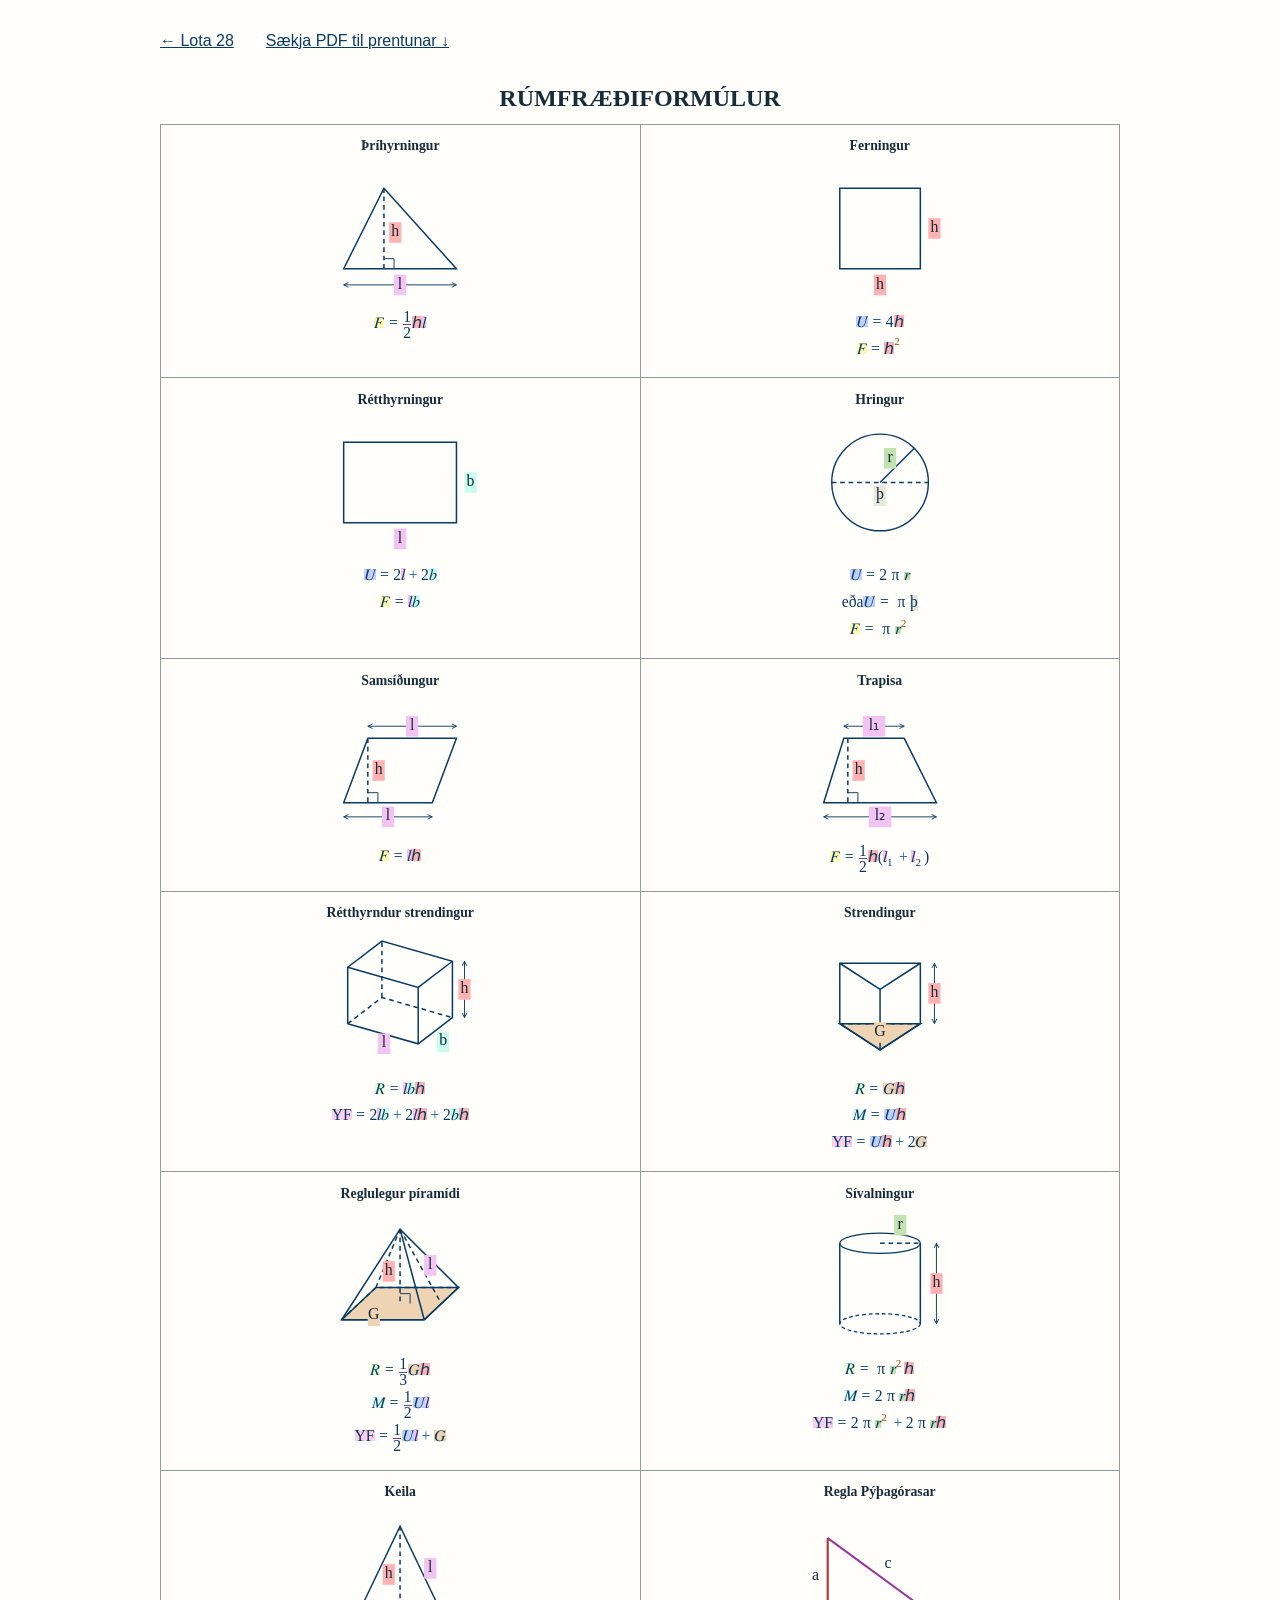
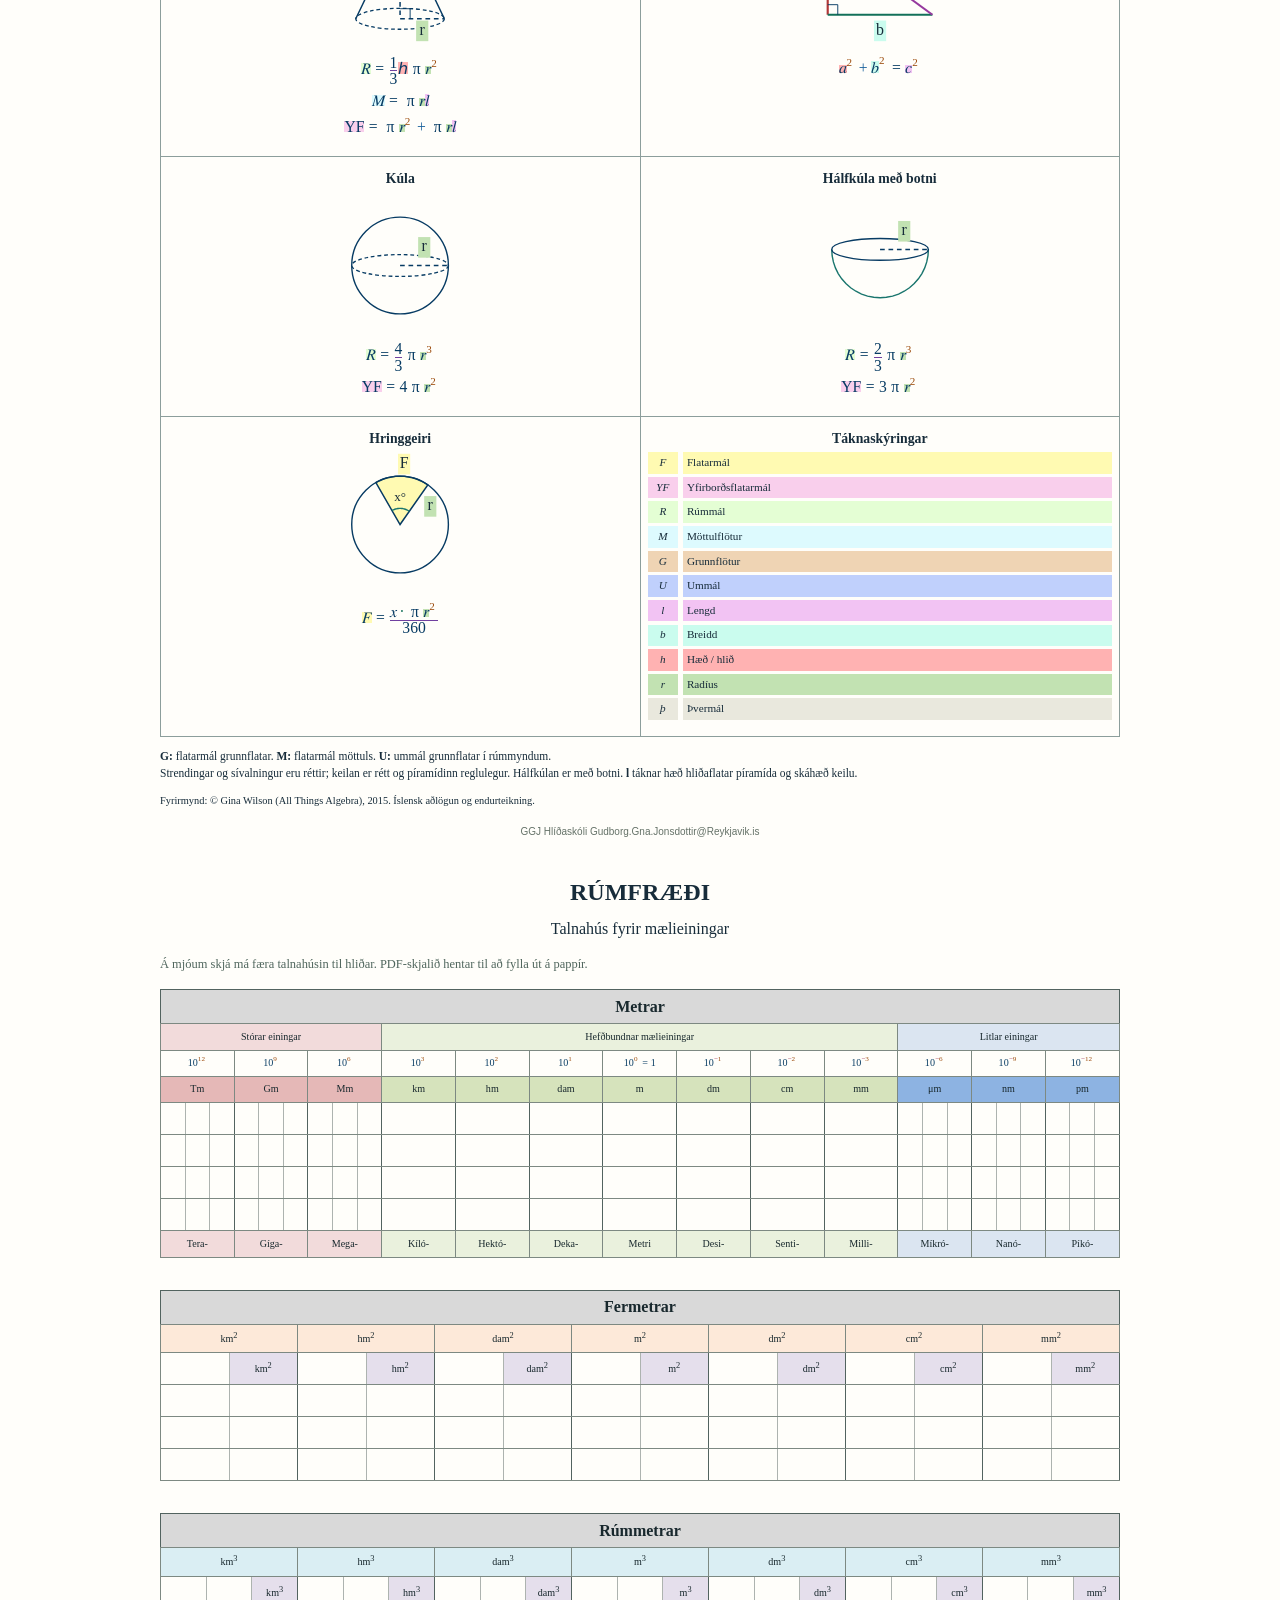
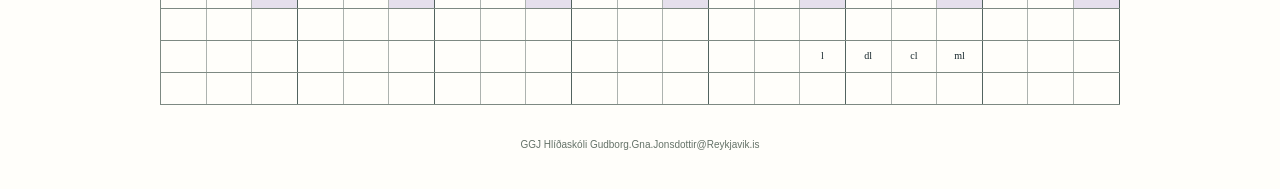
==== commit 88920323: "Add files via upload" ====
--- a/formulublad.html
+++ b/formulublad.html
@@ -5,4 +5,11 @@
 
 @page{size:A4;margin:9mm 8mm}
 @media print{html{font-size:12pt}body{margin:0;background:white}.standalone-actions{display:none}.reference-sheet{font-size:10pt}.reference-sheet .sheet-page{height:276mm;margin:0;border:3px double #30443d;padding:4mm;break-after:page;display:flex;flex-direction:column}.reference-sheet .sheet-page:last-child{break-after:auto}.reference-sheet .ref-heading{font-size:17pt;margin:0 0 2mm}.reference-sheet .ref-name{display:block;text-align:right;font-size:8pt;margin:0 0 2mm}.reference-sheet .ref-subtitle{font-size:12pt;margin:0 0 2mm}.reference-sheet .formula-grid{grid-template-columns:repeat(4,minmax(0,1fr));grid-template-rows:repeat(4,54mm)}.reference-sheet .ref-card{padding:1.5mm .7mm}.reference-sheet .ref-card h3{font-size:8.1pt;height:5mm;margin:0;line-height:1.2}.reference-sheet .ref-card svg{height:25mm;width:100%}.reference-sheet .ref-equation{font-size:10.3pt;margin:1mm 0;line-height:1.55}.reference-sheet .ref-key>div{grid-template-columns:6mm 1fr;gap:1mm;margin:.8mm 0;font-size:7.2pt;line-height:1.25}.reference-sheet .ref-key>div>span{padding:.8mm .4mm}.reference-sheet .ref-notes{font-size:8pt;margin:3mm 0 1mm;line-height:1.3}.reference-sheet .ref-credit{font-size:7pt;margin:1mm 0}.reference-sheet .ref-watermark{margin:auto 0 0;font-size:7pt}.reference-sheet .house-scroll{overflow:visible;margin:3mm 0 5mm}.reference-sheet .house{min-width:0;font-size:8pt}.reference-sheet .house caption{padding:2mm;font-size:12pt}.reference-sheet .house th,.reference-sheet .house td{padding:2mm 0}.reference-sheet .house .digit-row td{height:8mm}.reference-sheet .metric-house{font-size:7pt}.reference-sheet .ref-scroll-help{display:none}.reference-sheet .power-house .digit-row td{height:9mm}}
-@media print{.reference-sheet .formula-grid{grid-template-rows:54mm 54mm 59mm 54mm}.reference-sheet .ref-card svg{height:22mm}.reference-sheet .ref-equation{margin:.7mm 0;line-height:1.25}.reference-sheet .ref-key>div{font-size:7pt;line-height:1.15;margin:.4mm 0}.reference-sheet .ref-key>div>span{padding:.2mm .4mm}}</style></head><body><nav class="standalone-actions"><a href="index.html#yfirlit">← Lota 28</a><a href="rumfraediformulur-talnahus.pdf" download>Sækja PDF til prentunar ↓</a></nav><div class="reference-sheet"><div class="sheet-page"><p class="ref-name">Nafn: ____________________________________</p><h2 class="ref-heading">RÚMFRÆÐIFORMÚLUR</h2><div class="formula-grid"><article class="ref-card"><h3>Þríhyrningur</h3><svg xmlns="http://www.w3.org/2000/svg" role="img" aria-labelledby="fig-ref-0-title" viewBox="0 0 172.00 154.80" width="172.00" height="154.80" style="--fig-width:172.00px"><title id="fig-ref-0-title">Þríhyrningur</title><g font-family="Cambria Math, Georgia, serif"><polygon points="25.80,116.10 146.20,116.10 68.80,30.10" fill="none" stroke="#073b63" stroke-width="1.6"/><polyline points="68.80,30.10 68.80,116.10" fill="none" stroke="#073b63" stroke-width="1.6" stroke-dasharray="5 4"/><polyline points="79.55,116.10 79.55,105.35 68.80,105.35" fill="none" stroke="#073b63" stroke-width="1"/><rect x="74.33999999999999" y="66.39999999999999" width="13" height="22" fill="#ffb2b2"/><text x="80.83999999999999" y="77.39999999999999" text-anchor="middle" dominant-baseline="middle" font-size="17" fill="#172c3a">h</text><polyline points="25.80,133.30 146.20,133.30" fill="none" stroke="#073b63" stroke-width="1"/><polyline points="30.80,130.80 25.80,133.30 30.80,135.80" fill="none" stroke="#073b63" stroke-width="1"/><polyline points="141.20,130.80 146.20,133.30 141.20,135.80" fill="none" stroke="#073b63" stroke-width="1"/><rect x="79.5" y="122.29999999999998" width="13" height="22" fill="#f2c3f3"/><text x="86.0" y="133.29999999999998" text-anchor="middle" dominant-baseline="middle" font-size="17" fill="#172c3a">l</text></g></svg><div class="ref-equation"><math xmlns="http://www.w3.org/1998/Math/MathML" displaystyle="true" data-tex="F=\frac12 hl"><mrow><mi style="background:#fffab2">F</mi><mo>=</mo><mfrac><mn>1</mn><mn>2</mn></mfrac><mi style="background:#ffb2b2">h</mi><mi style="background:#f2c3f3">l</mi></mrow></math></div></article><article class="ref-card"><h3>Ferningur</h3><svg xmlns="http://www.w3.org/2000/svg" role="img" aria-labelledby="fig-ref-1-title" viewBox="0 0 172.00 154.80" width="172.00" height="154.80" style="--fig-width:172.00px"><title id="fig-ref-1-title">Ferningur</title><g font-family="Cambria Math, Georgia, serif"><polygon points="43.00,116.10 129.00,116.10 129.00,30.10 43.00,30.10" fill="none" stroke="#073b63" stroke-width="1.6"/><rect x="79.5" y="122.29999999999998" width="13" height="22" fill="#ffb2b2"/><text x="86" y="133.29999999999998" text-anchor="middle" dominant-baseline="middle" font-size="17" fill="#172c3a">h</text><rect x="137.55" y="62.099999999999994" width="13" height="22" fill="#ffb2b2"/><text x="144.05" y="73.1" text-anchor="middle" dominant-baseline="middle" font-size="17" fill="#172c3a">h</text></g></svg><div class="ref-equation"><math xmlns="http://www.w3.org/1998/Math/MathML" displaystyle="true" data-tex="U=4h"><mrow><mi style="background:#c0d0fc">U</mi><mo>=</mo><mn>4</mn><mi style="background:#ffb2b2">h</mi></mrow></math></div><div class="ref-equation"><math xmlns="http://www.w3.org/1998/Math/MathML" displaystyle="true" data-tex="F=h^2"><mrow><mi style="background:#fffab2">F</mi><mo>=</mo><msup><mi style="background:#ffb2b2">h</mi><mn>2</mn></msup></mrow></math></div></article><article class="ref-card"><h3>Rétthyrningur</h3><svg xmlns="http://www.w3.org/2000/svg" role="img" aria-labelledby="fig-ref-2-title" viewBox="0 0 172.00 154.80" width="172.00" height="154.80" style="--fig-width:172.00px"><title id="fig-ref-2-title">Rétthyrningur</title><g font-family="Cambria Math, Georgia, serif"><polygon points="25.80,116.10 146.20,116.10 146.20,30.10 25.80,30.10" fill="none" stroke="#073b63" stroke-width="1.6"/><rect x="79.5" y="122.29999999999998" width="13" height="22" fill="#f2c3f3"/><text x="86" y="133.29999999999998" text-anchor="middle" dominant-baseline="middle" font-size="17" fill="#172c3a">l</text><rect x="154.75" y="62.099999999999994" width="13" height="22" fill="#cafcee"/><text x="161.25" y="73.1" text-anchor="middle" dominant-baseline="middle" font-size="17" fill="#172c3a">b</text></g></svg><div class="ref-equation"><math xmlns="http://www.w3.org/1998/Math/MathML" displaystyle="true" data-tex="U=2l+2b"><mrow><mi style="background:#c0d0fc">U</mi><mo>=</mo><mn>2</mn><mi style="background:#f2c3f3">l</mi><mo>+</mo><mn>2</mn><mi style="background:#cafcee">b</mi></mrow></math></div><div class="ref-equation"><math xmlns="http://www.w3.org/1998/Math/MathML" displaystyle="true" data-tex="F=lb"><mrow><mi style="background:#fffab2">F</mi><mo>=</mo><mi style="background:#f2c3f3">l</mi><mi style="background:#cafcee">b</mi></mrow></math></div></article><article class="ref-card"><h3>Hringur</h3><svg xmlns="http://www.w3.org/2000/svg" role="img" aria-labelledby="fig-ref-3-title" viewBox="0 0 172.00 154.80" width="172.00" height="154.80" style="--fig-width:172.00px"><title id="fig-ref-3-title">Hringur</title><g font-family="Cambria Math, Georgia, serif"><circle cx="86" cy="73.1" r="51.6" fill="none" stroke="#073b63" stroke-width="1.5"/><polyline points="34.40,73.10 137.60,73.10" fill="none" stroke="#073b63" stroke-width="1.6" stroke-dasharray="5 4"/><polyline points="86.00,73.10 122.55,36.55" fill="none" stroke="#073b63" stroke-width="1.6"/><rect x="90.25" y="36.3" width="13" height="22" fill="#c2e2b2"/><text x="96.75" y="47.3" text-anchor="middle" dominant-baseline="middle" font-size="17" fill="#172c3a">r</text><rect x="79.5" y="76.28999999999999" width="13" height="22" fill="#e9e8dd"/><text x="86" y="87.28999999999999" text-anchor="middle" dominant-baseline="middle" font-size="17" fill="#172c3a">þ</text></g></svg><div class="ref-equation"><math xmlns="http://www.w3.org/1998/Math/MathML" displaystyle="true" data-tex="U=2\pi r"><mrow><mi style="background:#c0d0fc">U</mi><mo>=</mo><mn>2</mn><mo>π</mo><mi style="background:#c2e2b2">r</mi></mrow></math></div><div class="ref-equation"><math xmlns="http://www.w3.org/1998/Math/MathML" displaystyle="true" data-tex="\text{eða }U=\pi\text{þ}"><mrow><mtext>eða </mtext><mi style="background:#c0d0fc">U</mi><mo>=</mo><mo>π</mo><mtext style="background:#e9e8dd">þ</mtext></mrow></math></div><div class="ref-equation"><math xmlns="http://www.w3.org/1998/Math/MathML" displaystyle="true" data-tex="F=\pi r^2"><mrow><mi style="background:#fffab2">F</mi><mo>=</mo><mo>π</mo><msup><mi style="background:#c2e2b2">r</mi><mn>2</mn></msup></mrow></math></div></article><article class="ref-card"><h3>Samsíðungur</h3><svg xmlns="http://www.w3.org/2000/svg" role="img" aria-labelledby="fig-ref-4-title" viewBox="0 0 172.00 154.80" width="172.00" height="154.80" style="--fig-width:172.00px"><title id="fig-ref-4-title">Samsíðungur</title><g font-family="Cambria Math, Georgia, serif"><polygon points="25.80,116.10 120.40,116.10 146.20,47.30 51.60,47.30" fill="none" stroke="#073b63" stroke-width="1.6"/><polyline points="51.60,47.30 51.60,116.10" fill="none" stroke="#073b63" stroke-width="1.6" stroke-dasharray="5 4"/><polyline points="62.35,116.10 62.35,105.35 51.60,105.35" fill="none" stroke="#073b63" stroke-width="1"/><rect x="56.71" y="70.7" width="13" height="22" fill="#ffb2b2"/><text x="63.21" y="81.7" text-anchor="middle" dominant-baseline="middle" font-size="17" fill="#172c3a">h</text><polyline points="51.60,34.40 146.20,34.40" fill="none" stroke="#073b63" stroke-width="1"/><polyline points="56.60,31.90 51.60,34.40 56.60,36.90" fill="none" stroke="#073b63" stroke-width="1"/><polyline points="141.20,31.90 146.20,34.40 141.20,36.90" fill="none" stroke="#073b63" stroke-width="1"/><rect x="92.39999999999999" y="23.39999999999999" width="13" height="22" fill="#f2c3f3"/><text x="98.89999999999999" y="34.39999999999999" text-anchor="middle" dominant-baseline="middle" font-size="17" fill="#172c3a">l</text><polyline points="25.80,131.15 120.40,131.15" fill="none" stroke="#073b63" stroke-width="1"/><polyline points="30.80,128.65 25.80,131.15 30.80,133.65" fill="none" stroke="#073b63" stroke-width="1"/><polyline points="115.40,128.65 120.40,131.15 115.40,133.65" fill="none" stroke="#073b63" stroke-width="1"/><rect x="66.60000000000001" y="120.15" width="13" height="22" fill="#f2c3f3"/><text x="73.10000000000001" y="131.15" text-anchor="middle" dominant-baseline="middle" font-size="17" fill="#172c3a">l</text></g></svg><div class="ref-equation"><math xmlns="http://www.w3.org/1998/Math/MathML" displaystyle="true" data-tex="F=lh"><mrow><mi style="background:#fffab2">F</mi><mo>=</mo><mi style="background:#f2c3f3">l</mi><mi style="background:#ffb2b2">h</mi></mrow></math></div></article><article class="ref-card"><h3>Trapisa</h3><svg xmlns="http://www.w3.org/2000/svg" role="img" aria-labelledby="fig-ref-5-title" viewBox="0 0 172.00 154.80" width="172.00" height="154.80" style="--fig-width:172.00px"><title id="fig-ref-5-title">Trapisa</title><g font-family="Cambria Math, Georgia, serif"><polygon points="25.80,116.10 146.20,116.10 111.80,47.30 47.30,47.30" fill="none" stroke="#073b63" stroke-width="1.6"/><polyline points="51.60,47.30 51.60,116.10" fill="none" stroke="#073b63" stroke-width="1.6" stroke-dasharray="5 4"/><polyline points="62.35,116.10 62.35,105.35 51.60,105.35" fill="none" stroke="#073b63" stroke-width="1"/><rect x="56.71" y="70.7" width="13" height="22" fill="#ffb2b2"/><text x="63.21" y="81.7" text-anchor="middle" dominant-baseline="middle" font-size="17" fill="#172c3a">h</text><polyline points="47.30,34.40 111.80,34.40" fill="none" stroke="#073b63" stroke-width="1"/><polyline points="52.30,31.90 47.30,34.40 52.30,36.90" fill="none" stroke="#073b63" stroke-width="1"/><polyline points="106.80,31.90 111.80,34.40 106.80,36.90" fill="none" stroke="#073b63" stroke-width="1"/><rect x="67.55" y="23.39999999999999" width="24" height="22" fill="#f2c3f3"/><text x="79.55" y="34.39999999999999" text-anchor="middle" dominant-baseline="middle" font-size="17" fill="#172c3a">l₁</text><polyline points="25.80,131.15 146.20,131.15" fill="none" stroke="#073b63" stroke-width="1"/><polyline points="30.80,128.65 25.80,131.15 30.80,133.65" fill="none" stroke="#073b63" stroke-width="1"/><polyline points="141.20,128.65 146.20,131.15 141.20,133.65" fill="none" stroke="#073b63" stroke-width="1"/><rect x="74.0" y="120.15" width="24" height="22" fill="#f2c3f3"/><text x="86.0" y="131.15" text-anchor="middle" dominant-baseline="middle" font-size="17" fill="#172c3a">l₂</text></g></svg><div class="ref-equation"><math xmlns="http://www.w3.org/1998/Math/MathML" displaystyle="true" data-tex="F=\frac12 h(l_1+l_2)"><mrow><mi style="background:#fffab2">F</mi><mo>=</mo><mfrac><mn>1</mn><mn>2</mn></mfrac><mi style="background:#ffb2b2">h</mi><mo>(</mo><msub><mi style="background:#f2c3f3">l</mi><mn>1</mn></msub><mo>+</mo><msub><mi style="background:#f2c3f3">l</mi><mn>2</mn></msub><mo>)</mo></mrow></math></div></article><article class="ref-card"><h3>Rétthyrndur strendingur</h3><svg xmlns="http://www.w3.org/2000/svg" role="img" aria-labelledby="fig-ref-6-title" viewBox="0 0 172.00 154.80" width="172.00" height="154.80" style="--fig-width:172.00px"><title id="fig-ref-6-title">Rétthyrndur strendingur</title><g font-family="Cambria Math, Georgia, serif"><polyline points="30.10,103.20 105.35,124.70 141.90,96.75 141.90,36.55 66.65,15.05 30.10,43.00 30.10,103.20" fill="none" stroke="#073b63" stroke-width="1.6"/><polyline points="30.10,43.00 105.35,64.50 141.90,36.55" fill="none" stroke="#073b63" stroke-width="1.6"/><polyline points="105.35,124.70 105.35,64.50" fill="none" stroke="#073b63" stroke-width="1.6"/><polyline points="30.10,103.20 66.65,75.25 141.90,96.75" fill="none" stroke="#073b63" stroke-width="1.6" stroke-dasharray="5 4"/><polyline points="66.65,75.25 66.65,15.05" fill="none" stroke="#073b63" stroke-width="1.6" stroke-dasharray="5 4"/><rect x="62.3" y="113.7" width="13" height="22" fill="#f2c3f3"/><text x="68.8" y="124.7" text-anchor="middle" dominant-baseline="middle" font-size="17" fill="#172c3a">l</text><rect x="125.51000000000002" y="111.54999999999998" width="13" height="22" fill="#cafcee"/><text x="132.01000000000002" y="122.54999999999998" text-anchor="middle" dominant-baseline="middle" font-size="17" fill="#172c3a">b</text><polyline points="154.80,96.75 154.80,36.55" fill="none" stroke="#073b63" stroke-width="1"/><polyline points="152.30,91.75 154.80,96.75 157.30,91.75" fill="none" stroke="#073b63" stroke-width="1"/><polyline points="152.30,41.55 154.80,36.55 157.30,41.55" fill="none" stroke="#073b63" stroke-width="1"/><rect x="148.3" y="55.64999999999999" width="13" height="22" fill="#ffb2b2"/><text x="154.8" y="66.64999999999999" text-anchor="middle" dominant-baseline="middle" font-size="17" fill="#172c3a">h</text></g></svg><div class="ref-equation"><math xmlns="http://www.w3.org/1998/Math/MathML" displaystyle="true" data-tex="R=lbh"><mrow><mi style="background:#e4fed4">R</mi><mo>=</mo><mi style="background:#f2c3f3">l</mi><mi style="background:#cafcee">b</mi><mi style="background:#ffb2b2">h</mi></mrow></math></div><div class="ref-equation"><math xmlns="http://www.w3.org/1998/Math/MathML" displaystyle="true" data-tex="\text{YF}=2lb+2lh+2bh"><mrow><mtext style="background:#f9cfec">YF</mtext><mo>=</mo><mn>2</mn><mi style="background:#f2c3f3">l</mi><mi style="background:#cafcee">b</mi><mo>+</mo><mn>2</mn><mi style="background:#f2c3f3">l</mi><mi style="background:#ffb2b2">h</mi><mo>+</mo><mn>2</mn><mi style="background:#cafcee">b</mi><mi style="background:#ffb2b2">h</mi></mrow></math></div></article><article class="ref-card"><h3>Strendingur</h3><svg xmlns="http://www.w3.org/2000/svg" role="img" aria-labelledby="fig-ref-7-title" viewBox="0 0 172.00 154.80" width="172.00" height="154.80" style="--fig-width:172.00px"><title id="fig-ref-7-title">Strendingur</title><g font-family="Cambria Math, Georgia, serif"><polygon points="43.00,103.20 129.00,103.20 86.00,131.15" fill="#efd4b4" stroke="#073b63" stroke-width="1.6"/><polyline points="43.00,103.20 86.00,131.15 129.00,103.20 129.00,38.70 43.00,38.70 43.00,103.20" fill="none" stroke="#073b63" stroke-width="1.6"/><polyline points="43.00,38.70 86.00,66.65 129.00,38.70" fill="none" stroke="#073b63" stroke-width="1.6"/><polyline points="86.00,66.65 86.00,131.15" fill="none" stroke="#073b63" stroke-width="1.6"/><polyline points="43.00,103.20 129.00,103.20" fill="none" stroke="#073b63" stroke-width="1.6" stroke-dasharray="5 4"/><rect x="79.5" y="101.66000000000001" width="13" height="22" fill="#efd4b4"/><text x="86" y="112.66000000000001" text-anchor="middle" dominant-baseline="middle" font-size="17" fill="#172c3a">G</text><polyline points="144.05,103.20 144.05,38.70" fill="none" stroke="#073b63" stroke-width="1"/><polyline points="141.55,98.20 144.05,103.20 146.55,98.20" fill="none" stroke="#073b63" stroke-width="1"/><polyline points="141.55,43.70 144.05,38.70 146.55,43.70" fill="none" stroke="#073b63" stroke-width="1"/><rect x="137.55" y="59.95" width="13" height="22" fill="#ffb2b2"/><text x="144.05" y="70.95" text-anchor="middle" dominant-baseline="middle" font-size="17" fill="#172c3a">h</text></g></svg><div class="ref-equation"><math xmlns="http://www.w3.org/1998/Math/MathML" displaystyle="true" data-tex="R=Gh"><mrow><mi style="background:#e4fed4">R</mi><mo>=</mo><mi style="background:#efd4b4">G</mi><mi style="background:#ffb2b2">h</mi></mrow></math></div><div class="ref-equation"><math xmlns="http://www.w3.org/1998/Math/MathML" displaystyle="true" data-tex="M=Uh"><mrow><mi style="background:#ddfafe">M</mi><mo>=</mo><mi style="background:#c0d0fc">U</mi><mi style="background:#ffb2b2">h</mi></mrow></math></div><div class="ref-equation"><math xmlns="http://www.w3.org/1998/Math/MathML" displaystyle="true" data-tex="\text{YF}=Uh+2G"><mrow><mtext style="background:#f9cfec">YF</mtext><mo>=</mo><mi style="background:#c0d0fc">U</mi><mi style="background:#ffb2b2">h</mi><mo>+</mo><mn>2</mn><mi style="background:#efd4b4">G</mi></mrow></math></div></article><article class="ref-card"><h3>Reglulegur píramídi</h3><svg xmlns="http://www.w3.org/2000/svg" role="img" aria-labelledby="fig-ref-8-title" viewBox="0 0 172.00 154.80" width="172.00" height="154.80" style="--fig-width:172.00px"><title id="fig-ref-8-title">Reglulegur píramídi</title><g font-family="Cambria Math, Georgia, serif"><polygon points="23.65,120.40 111.80,120.40 148.35,86.00 60.20,86.00" fill="#efd4b4" stroke="#073b63" stroke-width="1.6"/><polyline points="23.65,120.40 111.80,120.40 148.35,86.00 86.00,23.65 23.65,120.40" fill="none" stroke="#073b63" stroke-width="1.6"/><polyline points="111.80,120.40 86.00,23.65" fill="none" stroke="#073b63" stroke-width="1.6"/><polyline points="23.65,120.40 60.20,86.00 148.35,86.00" fill="none" stroke="#073b63" stroke-width="1.6" stroke-dasharray="5 4"/><polyline points="60.20,86.00 86.00,23.65" fill="none" stroke="#073b63" stroke-width="1.6" stroke-dasharray="5 4"/><polyline points="86.00,23.65 86.00,103.20" fill="none" stroke="#073b63" stroke-width="1.6" stroke-dasharray="5 4"/><polyline points="86.00,23.65 130.07,103.20" fill="none" stroke="#073b63" stroke-width="1.6" stroke-dasharray="5 4"/><polyline points="86.00,92.45 96.75,92.45 96.75,103.20" fill="none" stroke="#073b63" stroke-width="1"/><rect x="67.46" y="57.8" width="13" height="22" fill="#ffb2b2"/><text x="73.96" y="68.8" text-anchor="middle" dominant-baseline="middle" font-size="17" fill="#172c3a">h</text><rect x="111.75" y="51.35" width="13" height="22" fill="#f2c3f3"/><text x="118.25" y="62.35" text-anchor="middle" dominant-baseline="middle" font-size="17" fill="#172c3a">l</text><rect x="51.550000000000004" y="105.10000000000001" width="13" height="22" fill="#efd4b4"/><text x="58.050000000000004" y="116.10000000000001" text-anchor="middle" dominant-baseline="middle" font-size="17" fill="#172c3a">G</text></g></svg><div class="ref-equation"><math xmlns="http://www.w3.org/1998/Math/MathML" displaystyle="true" data-tex="R=\frac13 Gh"><mrow><mi style="background:#e4fed4">R</mi><mo>=</mo><mfrac><mn>1</mn><mn>3</mn></mfrac><mi style="background:#efd4b4">G</mi><mi style="background:#ffb2b2">h</mi></mrow></math></div><div class="ref-equation"><math xmlns="http://www.w3.org/1998/Math/MathML" displaystyle="true" data-tex="M=\frac12 Ul"><mrow><mi style="background:#ddfafe">M</mi><mo>=</mo><mfrac><mn>1</mn><mn>2</mn></mfrac><mi style="background:#c0d0fc">U</mi><mi style="background:#f2c3f3">l</mi></mrow></math></div><div class="ref-equation"><math xmlns="http://www.w3.org/1998/Math/MathML" displaystyle="true" data-tex="\text{YF}=\frac12 Ul+G"><mrow><mtext style="background:#f9cfec">YF</mtext><mo>=</mo><mfrac><mn>1</mn><mn>2</mn></mfrac><mi style="background:#c0d0fc">U</mi><mi style="background:#f2c3f3">l</mi><mo>+</mo><mi style="background:#efd4b4">G</mi></mrow></math></div></article><article class="ref-card"><h3>Sívalningur</h3><svg xmlns="http://www.w3.org/2000/svg" role="img" aria-labelledby="fig-ref-9-title" viewBox="0 0 172.00 154.80" width="172.00" height="154.80" style="--fig-width:172.00px"><title id="fig-ref-9-title">Sívalningur</title><g font-family="Cambria Math, Georgia, serif"><ellipse cx="86" cy="38.699999999999996" rx="43" ry="10.75" fill="none" stroke="#073b63" stroke-width="1.4"/><ellipse cx="86" cy="124.7" rx="43" ry="10.75" fill="none" stroke="#073b63" stroke-width="1.4" stroke-dasharray="4 3"/><polyline points="43.00,38.70 43.00,124.70" fill="none" stroke="#073b63" stroke-width="1.6"/><polyline points="129.00,38.70 129.00,124.70" fill="none" stroke="#073b63" stroke-width="1.6"/><polyline points="86.00,38.70 129.00,38.70" fill="none" stroke="#073b63" stroke-width="1.6" stroke-dasharray="5 4"/><rect x="101.0" y="8.349999999999998" width="13" height="22" fill="#c2e2b2"/><text x="107.5" y="19.349999999999998" text-anchor="middle" dominant-baseline="middle" font-size="17" fill="#172c3a">r</text><polyline points="146.20,124.70 146.20,38.70" fill="none" stroke="#073b63" stroke-width="1"/><polyline points="143.70,119.70 146.20,124.70 148.70,119.70" fill="none" stroke="#073b63" stroke-width="1"/><polyline points="143.70,43.70 146.20,38.70 148.70,43.70" fill="none" stroke="#073b63" stroke-width="1"/><rect x="139.7" y="70.7" width="13" height="22" fill="#ffb2b2"/><text x="146.2" y="81.7" text-anchor="middle" dominant-baseline="middle" font-size="17" fill="#172c3a">h</text></g></svg><div class="ref-equation"><math xmlns="http://www.w3.org/1998/Math/MathML" displaystyle="true" data-tex="R=\pi r^2h"><mrow><mi style="background:#e4fed4">R</mi><mo>=</mo><mo>π</mo><msup><mi style="background:#c2e2b2">r</mi><mn>2</mn></msup><mi style="background:#ffb2b2">h</mi></mrow></math></div><div class="ref-equation"><math xmlns="http://www.w3.org/1998/Math/MathML" displaystyle="true" data-tex="M=2\pi rh"><mrow><mi style="background:#ddfafe">M</mi><mo>=</mo><mn>2</mn><mo>π</mo><mi style="background:#c2e2b2">r</mi><mi style="background:#ffb2b2">h</mi></mrow></math></div><div class="ref-equation"><math xmlns="http://www.w3.org/1998/Math/MathML" displaystyle="true" data-tex="\text{YF}=2\pi r^2+2\pi rh"><mrow><mtext style="background:#f9cfec">YF</mtext><mo>=</mo><mn>2</mn><mo>π</mo><msup><mi style="background:#c2e2b2">r</mi><mn>2</mn></msup><mo>+</mo><mn>2</mn><mo>π</mo><mi style="background:#c2e2b2">r</mi><mi style="background:#ffb2b2">h</mi></mrow></math></div></article><article class="ref-card"><h3>Keila</h3><svg xmlns="http://www.w3.org/2000/svg" role="img" aria-labelledby="fig-ref-10-title" viewBox="0 0 172.00 154.80" width="172.00" height="154.80" style="--fig-width:172.00px"><title id="fig-ref-10-title">Keila</title><g font-family="Cambria Math, Georgia, serif"><ellipse cx="86" cy="120.39999999999999" rx="47.300000000000004" ry="11.18" fill="none" stroke="#073b63" stroke-width="1.4" stroke-dasharray="4 3"/><polyline points="38.70,120.40 86.00,21.50 133.30,120.40" fill="none" stroke="#073b63" stroke-width="1.6"/><polyline points="86.00,21.50 86.00,120.40 133.30,120.40" fill="none" stroke="#073b63" stroke-width="1.6" stroke-dasharray="5 4"/><polyline points="86.00,109.65 96.75,109.65 96.75,120.40" fill="none" stroke="#073b63" stroke-width="1"/><rect x="67.46" y="62.099999999999994" width="13" height="22" fill="#ffb2b2"/><text x="73.96" y="73.1" text-anchor="middle" dominant-baseline="middle" font-size="17" fill="#172c3a">h</text><rect x="111.75" y="55.64999999999999" width="13" height="22" fill="#f2c3f3"/><text x="118.25" y="66.64999999999999" text-anchor="middle" dominant-baseline="middle" font-size="17" fill="#172c3a">l</text><rect x="103.14999999999999" y="122.29999999999998" width="13" height="22" fill="#c2e2b2"/><text x="109.64999999999999" y="133.29999999999998" text-anchor="middle" dominant-baseline="middle" font-size="17" fill="#172c3a">r</text></g></svg><div class="ref-equation"><math xmlns="http://www.w3.org/1998/Math/MathML" displaystyle="true" data-tex="R=\frac13 h\pi r^2"><mrow><mi style="background:#e4fed4">R</mi><mo>=</mo><mfrac><mn>1</mn><mn>3</mn></mfrac><mi style="background:#ffb2b2">h</mi><mo>π</mo><msup><mi style="background:#c2e2b2">r</mi><mn>2</mn></msup></mrow></math></div><div class="ref-equation"><math xmlns="http://www.w3.org/1998/Math/MathML" displaystyle="true" data-tex="M=\pi rl"><mrow><mi style="background:#ddfafe">M</mi><mo>=</mo><mo>π</mo><mi style="background:#c2e2b2">r</mi><mi style="background:#f2c3f3">l</mi></mrow></math></div><div class="ref-equation"><math xmlns="http://www.w3.org/1998/Math/MathML" displaystyle="true" data-tex="\text{YF}=\pi r^2+\pi rl"><mrow><mtext style="background:#f9cfec">YF</mtext><mo>=</mo><mo>π</mo><msup><mi style="background:#c2e2b2">r</mi><mn>2</mn></msup><mo>+</mo><mo>π</mo><mi style="background:#c2e2b2">r</mi><mi style="background:#f2c3f3">l</mi></mrow></math></div></article><article class="ref-card"><h3>Regla Pýþagórasar</h3><svg xmlns="http://www.w3.org/2000/svg" role="img" aria-labelledby="fig-ref-11-title" viewBox="0 0 172.00 154.80" width="172.00" height="154.80" style="--fig-width:172.00px"><title id="fig-ref-11-title">Regla Pýþagórasar</title><g font-family="Cambria Math, Georgia, serif"><polyline points="30.10,116.10 30.10,34.40" fill="none" stroke="#b13636" stroke-width="2.3"/><polyline points="30.10,116.10 141.90,116.10" fill="none" stroke="#137059" stroke-width="2.3"/><polyline points="30.10,34.40 141.90,116.10" fill="none" stroke="#96399e" stroke-width="2.3"/><polyline points="40.85,116.10 40.85,105.35 30.10,105.35" fill="none" stroke="#073b63" stroke-width="1"/><text x="17.199999999999996" y="75.25" text-anchor="middle" dominant-baseline="middle" font-size="17" fill="#172c3a">a</text><rect x="79.5" y="122.29999999999998" width="13" height="22" fill="#cafcee"/><text x="86" y="133.29999999999998" text-anchor="middle" dominant-baseline="middle" font-size="17" fill="#172c3a">b</text><text x="94.60000000000001" y="62.35" text-anchor="middle" dominant-baseline="middle" font-size="17" fill="#172c3a">c</text></g></svg><div class="ref-equation"><math xmlns="http://www.w3.org/1998/Math/MathML" displaystyle="true" data-tex="a^2+b^2=c^2"><mrow><msup><mi style="background:#ffb2b2">a</mi><mn>2</mn></msup><mo>+</mo><msup><mi style="background:#cafcee">b</mi><mn>2</mn></msup><mo>=</mo><msup><mi style="background:#f2c3f3">c</mi><mn>2</mn></msup></mrow></math></div></article><article class="ref-card"><h3>Kúla</h3><svg xmlns="http://www.w3.org/2000/svg" role="img" aria-labelledby="fig-ref-12-title" viewBox="0 0 172.00 154.80" width="172.00" height="154.80" style="--fig-width:172.00px"><title id="fig-ref-12-title">Kúla</title><g font-family="Cambria Math, Georgia, serif"><circle cx="86" cy="77.39999999999999" r="51.6" fill="none" stroke="#073b63" stroke-width="1.5"/><ellipse cx="86" cy="77.39999999999999" rx="51.6" ry="11.610000000000001" fill="none" stroke="#073b63" stroke-width="1.4" stroke-dasharray="4 3"/><polyline points="86.00,77.40 137.60,77.40" fill="none" stroke="#073b63" stroke-width="1.6" stroke-dasharray="5 4"/><rect x="105.3" y="47.05" width="13" height="22" fill="#c2e2b2"/><text x="111.8" y="58.05" text-anchor="middle" dominant-baseline="middle" font-size="17" fill="#172c3a">r</text></g></svg><div class="ref-equation"><math xmlns="http://www.w3.org/1998/Math/MathML" displaystyle="true" data-tex="R=\frac43\pi r^3"><mrow><mi style="background:#e4fed4">R</mi><mo>=</mo><mfrac><mn>4</mn><mn>3</mn></mfrac><mo>π</mo><msup><mi style="background:#c2e2b2">r</mi><mn>3</mn></msup></mrow></math></div><div class="ref-equation"><math xmlns="http://www.w3.org/1998/Math/MathML" displaystyle="true" data-tex="\text{YF}=4\pi r^2"><mrow><mtext style="background:#f9cfec">YF</mtext><mo>=</mo><mn>4</mn><mo>π</mo><msup><mi style="background:#c2e2b2">r</mi><mn>2</mn></msup></mrow></math></div></article><article class="ref-card"><h3>Hálfkúla með botni</h3><svg xmlns="http://www.w3.org/2000/svg" role="img" aria-labelledby="fig-ref-13-title" viewBox="0 0 172.00 154.80" width="172.00" height="154.80" style="--fig-width:172.00px"><title id="fig-ref-13-title">Hálfkúla með botni</title><g font-family="Cambria Math, Georgia, serif"><polyline points="34.40,60.20 34.84,66.94 36.16,73.56 38.33,79.95 41.31,86.00 45.06,91.61 49.51,96.69 54.59,101.14 60.20,104.89 66.25,107.87 72.64,110.04 79.26,111.36 86.00,111.80 92.74,111.36 99.36,110.04 105.75,107.87 111.80,104.89 117.41,101.14 122.49,96.69 126.94,91.61 130.69,86.00 133.67,79.95 135.84,73.56 137.16,66.94 137.60,60.20" fill="none" stroke="#19756d" stroke-width="1.5"/><ellipse cx="86" cy="60.199999999999996" rx="51.6" ry="11.610000000000001" fill="none" stroke="#073b63" stroke-width="1.4"/><polyline points="86.00,60.20 137.60,60.20" fill="none" stroke="#073b63" stroke-width="1.6" stroke-dasharray="5 4"/><rect x="105.3" y="29.85" width="13" height="22" fill="#c2e2b2"/><text x="111.8" y="40.85" text-anchor="middle" dominant-baseline="middle" font-size="17" fill="#172c3a">r</text></g></svg><div class="ref-equation"><math xmlns="http://www.w3.org/1998/Math/MathML" displaystyle="true" data-tex="R=\frac23\pi r^3"><mrow><mi style="background:#e4fed4">R</mi><mo>=</mo><mfrac><mn>2</mn><mn>3</mn></mfrac><mo>π</mo><msup><mi style="background:#c2e2b2">r</mi><mn>3</mn></msup></mrow></math></div><div class="ref-equation"><math xmlns="http://www.w3.org/1998/Math/MathML" displaystyle="true" data-tex="\text{YF}=3\pi r^2"><mrow><mtext style="background:#f9cfec">YF</mtext><mo>=</mo><mn>3</mn><mo>π</mo><msup><mi style="background:#c2e2b2">r</mi><mn>2</mn></msup></mrow></math></div></article><article class="ref-card"><h3>Hringgeiri</h3><svg xmlns="http://www.w3.org/2000/svg" role="img" aria-labelledby="fig-ref-14-title" viewBox="0 0 172.00 154.80" width="172.00" height="154.80" style="--fig-width:172.00px"><title id="fig-ref-14-title">Hringgeiri</title><g font-family="Cambria Math, Georgia, serif"><polygon points="86.00,77.40 115.60,35.13 111.80,32.71 107.81,30.63 103.65,28.91 99.36,27.56 94.96,26.58 90.50,26.00 86.00,25.80 81.50,26.00 77.04,26.58 72.64,27.56 68.35,28.91 64.19,30.63 60.20,32.71" fill="#fffab2" stroke="#073b63" stroke-width="1.6"/><circle cx="86" cy="77.39999999999999" r="51.6" fill="none" stroke="#073b63" stroke-width="1.5"/><polyline points="95.87,63.31 95.19,62.86 94.49,62.44 93.78,62.06 93.04,61.71 92.29,61.39 91.53,61.11 90.75,60.87 89.97,60.66 89.17,60.49 88.37,60.36 87.56,60.27 86.75,60.22 85.94,60.20 85.12,60.22 84.31,60.28 83.51,60.38 82.71,60.52 81.91,60.69 81.13,60.90 80.35,61.15 79.59,61.44 78.84,61.76 78.11,62.11 77.40,62.50" fill="none" stroke="#19756d" stroke-width="1.5"/><text x="86" y="48.589999999999996" text-anchor="middle" dominant-baseline="middle" font-size="14" fill="#172c3a">x°</text><rect x="111.75" y="47.05" width="13" height="22" fill="#c2e2b2"/><text x="118.25" y="58.05" text-anchor="middle" dominant-baseline="middle" font-size="17" fill="#172c3a">r</text><rect x="83.8" y="1.8999999999999915" width="13" height="22" fill="#fffab2"/><text x="90.3" y="12.899999999999991" text-anchor="middle" dominant-baseline="middle" font-size="17" fill="#172c3a">F</text></g></svg><div class="ref-equation"><math xmlns="http://www.w3.org/1998/Math/MathML" displaystyle="true" data-tex="F=\frac{x\cdot\pi r^2}{360}"><mrow><mi style="background:#fffab2">F</mi><mo>=</mo><mfrac><mrow><mi>x</mi><mo>·</mo><mo>π</mo><msup><mi style="background:#c2e2b2">r</mi><mn>2</mn></msup></mrow><mrow><mn>360</mn></mrow></mfrac></mrow></math></div></article><div class="ref-card ref-key"><h3>Táknaskýringar</h3><div><span style="background:#fffab2">F</span><span style="background:#fffab2">Flatarmál</span></div><div><span style="background:#f9cfec">YF</span><span style="background:#f9cfec">Yfirborðsflatarmál</span></div><div><span style="background:#e4fed4">R</span><span style="background:#e4fed4">Rúmmál</span></div><div><span style="background:#ddfafe">M</span><span style="background:#ddfafe">Möttulflötur</span></div><div><span style="background:#efd4b4">G</span><span style="background:#efd4b4">Grunnflötur</span></div><div><span style="background:#c0d0fc">U</span><span style="background:#c0d0fc">Ummál</span></div><div><span style="background:#f2c3f3">l</span><span style="background:#f2c3f3">Lengd</span></div><div><span style="background:#cafcee">b</span><span style="background:#cafcee">Breidd</span></div><div><span style="background:#ffb2b2">h</span><span style="background:#ffb2b2">Hæð / hlið</span></div><div><span style="background:#c2e2b2">r</span><span style="background:#c2e2b2">Radíus</span></div><div><span style="background:#e9e8dd">þ</span><span style="background:#e9e8dd">Þvermál</span></div></div></div><p class="ref-notes"><strong>G:</strong> flatarmál grunnflatar. <strong>M:</strong> flatarmál möttuls. <strong>U:</strong> ummál grunnflatar í rúmmyndum.<br>Strendingar og sívalningur eru réttir; keilan er rétt og píramídinn reglulegur. Hálfkúlan er með botni. <strong>l</strong> táknar hæð hliðaflatar píramída og skáhæð keilu.</p><p class="ref-credit">Fyrirmynd: © Gina Wilson (All Things Algebra), 2015. Íslensk aðlögun og endurteikning.</p><div class="ref-watermark">GGJ Hlíðaskóli Gudborg.Gna.Jonsdottir@Reykjavik.is</div></div><div class="sheet-page"><p class="ref-name">Nafn: ____________________________________</p><h2 class="ref-heading">RÚMFRÆÐI</h2><p class="ref-subtitle">Talnahús fyrir mælieiningar</p><p class="ref-scroll-help">Á mjóum skjá má færa talnahúsin til hliðar. PDF-skjalið hentar til að fylla út á pappír.</p><div class="house-scroll"><table class="house metric-house"><caption>Metrar</caption><tbody><tr><th colspan="9" class="large-light">Stórar einingar</th><th colspan="21" class="metric-light">Hefðbundnar mælieiningar</th><th colspan="9" class="small-light">Litlar einingar</th></tr><tr><td colspan="3"><math xmlns="http://www.w3.org/1998/Math/MathML" data-tex="10^{12}"><mrow><msup><mn>10</mn><mrow><mn>12</mn></mrow></msup></mrow></math></td><td colspan="3"><math xmlns="http://www.w3.org/1998/Math/MathML" data-tex="10^{9}"><mrow><msup><mn>10</mn><mrow><mn>9</mn></mrow></msup></mrow></math></td><td colspan="3"><math xmlns="http://www.w3.org/1998/Math/MathML" data-tex="10^{6}"><mrow><msup><mn>10</mn><mrow><mn>6</mn></mrow></msup></mrow></math></td><td colspan="3"><math xmlns="http://www.w3.org/1998/Math/MathML" data-tex="10^{3}"><mrow><msup><mn>10</mn><mrow><mn>3</mn></mrow></msup></mrow></math></td><td colspan="3"><math xmlns="http://www.w3.org/1998/Math/MathML" data-tex="10^{2}"><mrow><msup><mn>10</mn><mrow><mn>2</mn></mrow></msup></mrow></math></td><td colspan="3"><math xmlns="http://www.w3.org/1998/Math/MathML" data-tex="10^{1}"><mrow><msup><mn>10</mn><mrow><mn>1</mn></mrow></msup></mrow></math></td><td colspan="3"><math xmlns="http://www.w3.org/1998/Math/MathML" data-tex="10^{0}=1"><mrow><msup><mn>10</mn><mrow><mn>0</mn></mrow></msup><mo>=</mo><mn>1</mn></mrow></math></td><td colspan="3"><math xmlns="http://www.w3.org/1998/Math/MathML" data-tex="10^{-1}"><mrow><msup><mn>10</mn><mrow><mo>−</mo><mn>1</mn></mrow></msup></mrow></math></td><td colspan="3"><math xmlns="http://www.w3.org/1998/Math/MathML" data-tex="10^{-2}"><mrow><msup><mn>10</mn><mrow><mo>−</mo><mn>2</mn></mrow></msup></mrow></math></td><td colspan="3"><math xmlns="http://www.w3.org/1998/Math/MathML" data-tex="10^{-3}"><mrow><msup><mn>10</mn><mrow><mo>−</mo><mn>3</mn></mrow></msup></mrow></math></td><td colspan="3"><math xmlns="http://www.w3.org/1998/Math/MathML" data-tex="10^{-6}"><mrow><msup><mn>10</mn><mrow><mo>−</mo><mn>6</mn></mrow></msup></mrow></math></td><td colspan="3"><math xmlns="http://www.w3.org/1998/Math/MathML" data-tex="10^{-9}"><mrow><msup><mn>10</mn><mrow><mo>−</mo><mn>9</mn></mrow></msup></mrow></math></td><td colspan="3"><math xmlns="http://www.w3.org/1998/Math/MathML" data-tex="10^{-12}"><mrow><msup><mn>10</mn><mrow><mo>−</mo><mn>12</mn></mrow></msup></mrow></math></td></tr><tr><th colspan="3" class="large">Tm</th><th colspan="3" class="large">Gm</th><th colspan="3" class="large">Mm</th><th colspan="3" class="metric">km</th><th colspan="3" class="metric">hm</th><th colspan="3" class="metric">dam</th><th colspan="3" class="metric">m</th><th colspan="3" class="metric">dm</th><th colspan="3" class="metric">cm</th><th colspan="3" class="metric">mm</th><th colspan="3" class="small">μm</th><th colspan="3" class="small">nm</th><th colspan="3" class="small">pm</th></tr><tr class="digit-row"><td></td><td></td><td class="unit-end"></td><td></td><td></td><td class="unit-end"></td><td></td><td></td><td class="unit-end"></td><td colspan="3" class="unit-end"></td><td colspan="3" class="unit-end"></td><td colspan="3" class="unit-end"></td><td colspan="3" class="unit-end"></td><td colspan="3" class="unit-end"></td><td colspan="3" class="unit-end"></td><td colspan="3" class="unit-end"></td><td></td><td></td><td class="unit-end"></td><td></td><td></td><td class="unit-end"></td><td></td><td></td><td class="unit-end"></td></tr><tr class="digit-row"><td></td><td></td><td class="unit-end"></td><td></td><td></td><td class="unit-end"></td><td></td><td></td><td class="unit-end"></td><td colspan="3" class="unit-end"></td><td colspan="3" class="unit-end"></td><td colspan="3" class="unit-end"></td><td colspan="3" class="unit-end"></td><td colspan="3" class="unit-end"></td><td colspan="3" class="unit-end"></td><td colspan="3" class="unit-end"></td><td></td><td></td><td class="unit-end"></td><td></td><td></td><td class="unit-end"></td><td></td><td></td><td class="unit-end"></td></tr><tr class="digit-row"><td></td><td></td><td class="unit-end"></td><td></td><td></td><td class="unit-end"></td><td></td><td></td><td class="unit-end"></td><td colspan="3" class="unit-end"></td><td colspan="3" class="unit-end"></td><td colspan="3" class="unit-end"></td><td colspan="3" class="unit-end"></td><td colspan="3" class="unit-end"></td><td colspan="3" class="unit-end"></td><td colspan="3" class="unit-end"></td><td></td><td></td><td class="unit-end"></td><td></td><td></td><td class="unit-end"></td><td></td><td></td><td class="unit-end"></td></tr><tr class="digit-row"><td></td><td></td><td class="unit-end"></td><td></td><td></td><td class="unit-end"></td><td></td><td></td><td class="unit-end"></td><td colspan="3" class="unit-end"></td><td colspan="3" class="unit-end"></td><td colspan="3" class="unit-end"></td><td colspan="3" class="unit-end"></td><td colspan="3" class="unit-end"></td><td colspan="3" class="unit-end"></td><td colspan="3" class="unit-end"></td><td></td><td></td><td class="unit-end"></td><td></td><td></td><td class="unit-end"></td><td></td><td></td><td class="unit-end"></td></tr><tr><td colspan="3" class="large-light">Tera-</td><td colspan="3" class="large-light">Gíga-</td><td colspan="3" class="large-light">Mega-</td><td colspan="3" class="metric-light">Kíló-</td><td colspan="3" class="metric-light">Hektó-</td><td colspan="3" class="metric-light">Deka-</td><td colspan="3" class="metric-light">Metri</td><td colspan="3" class="metric-light">Desi-</td><td colspan="3" class="metric-light">Senti-</td><td colspan="3" class="metric-light">Milli-</td><td colspan="3" class="small-light">Míkró-</td><td colspan="3" class="small-light">Nanó-</td><td colspan="3" class="small-light">Píkó-</td></tr></tbody></table></div><div class="house-scroll"><table class="house power-house power-2"><caption>Fermetrar</caption><tbody><tr><th colspan="2">km<sup>2</sup></th><th colspan="2">hm<sup>2</sup></th><th colspan="2">dam<sup>2</sup></th><th colspan="2">m<sup>2</sup></th><th colspan="2">dm<sup>2</sup></th><th colspan="2">cm<sup>2</sup></th><th colspan="2">mm<sup>2</sup></th></tr><tr class="digit-row"><td class=""></td><td class="unit-end place-unit">km<sup>2</sup></td><td class=""></td><td class="unit-end place-unit">hm<sup>2</sup></td><td class=""></td><td class="unit-end place-unit">dam<sup>2</sup></td><td class=""></td><td class="unit-end place-unit">m<sup>2</sup></td><td class=""></td><td class="unit-end place-unit">dm<sup>2</sup></td><td class=""></td><td class="unit-end place-unit">cm<sup>2</sup></td><td class=""></td><td class="unit-end place-unit">mm<sup>2</sup></td></tr><tr class="digit-row"><td class=""></td><td class="unit-end"></td><td class=""></td><td class="unit-end"></td><td class=""></td><td class="unit-end"></td><td class=""></td><td class="unit-end"></td><td class=""></td><td class="unit-end"></td><td class=""></td><td class="unit-end"></td><td class=""></td><td class="unit-end"></td></tr><tr class="digit-row"><td class=""></td><td class="unit-end"></td><td class=""></td><td class="unit-end"></td><td class=""></td><td class="unit-end"></td><td class=""></td><td class="unit-end"></td><td class=""></td><td class="unit-end"></td><td class=""></td><td class="unit-end"></td><td class=""></td><td class="unit-end"></td></tr><tr class="digit-row"><td class=""></td><td class="unit-end"></td><td class=""></td><td class="unit-end"></td><td class=""></td><td class="unit-end"></td><td class=""></td><td class="unit-end"></td><td class=""></td><td class="unit-end"></td><td class=""></td><td class="unit-end"></td><td class=""></td><td class="unit-end"></td></tr></tbody></table></div><div class="house-scroll"><table class="house power-house power-3"><caption>Rúmmetrar</caption><tbody><tr><th colspan="3">km<sup>3</sup></th><th colspan="3">hm<sup>3</sup></th><th colspan="3">dam<sup>3</sup></th><th colspan="3">m<sup>3</sup></th><th colspan="3">dm<sup>3</sup></th><th colspan="3">cm<sup>3</sup></th><th colspan="3">mm<sup>3</sup></th></tr><tr class="digit-row"><td class=""></td><td class=""></td><td class="unit-end place-unit">km<sup>3</sup></td><td class=""></td><td class=""></td><td class="unit-end place-unit">hm<sup>3</sup></td><td class=""></td><td class=""></td><td class="unit-end place-unit">dam<sup>3</sup></td><td class=""></td><td class=""></td><td class="unit-end place-unit">m<sup>3</sup></td><td class=""></td><td class=""></td><td class="unit-end place-unit">dm<sup>3</sup></td><td class=""></td><td class=""></td><td class="unit-end place-unit">cm<sup>3</sup></td><td class=""></td><td class=""></td><td class="unit-end place-unit">mm<sup>3</sup></td></tr><tr class="digit-row"><td class=""></td><td class=""></td><td class="unit-end"></td><td class=""></td><td class=""></td><td class="unit-end"></td><td class=""></td><td class=""></td><td class="unit-end"></td><td class=""></td><td class=""></td><td class="unit-end"></td><td class=""></td><td class=""></td><td class="unit-end"></td><td class=""></td><td class=""></td><td class="unit-end"></td><td class=""></td><td class=""></td><td class="unit-end"></td></tr><tr class="digit-row"><td class=""></td><td class=""></td><td class="unit-end"></td><td class=""></td><td class=""></td><td class="unit-end"></td><td class=""></td><td class=""></td><td class="unit-end"></td><td class=""></td><td class=""></td><td class="unit-end"></td><td class=""></td><td class=""></td><td class="unit-end">l</td><td class="">dl</td><td class="">cl</td><td class="unit-end">ml</td><td class=""></td><td class=""></td><td class="unit-end"></td></tr><tr class="digit-row"><td class=""></td><td class=""></td><td class="unit-end"></td><td class=""></td><td class=""></td><td class="unit-end"></td><td class=""></td><td class=""></td><td class="unit-end"></td><td class=""></td><td class=""></td><td class="unit-end"></td><td class=""></td><td class=""></td><td class="unit-end"></td><td class=""></td><td class=""></td><td class="unit-end"></td><td class=""></td><td class=""></td><td class="unit-end"></td></tr></tbody></table></div><div class="ref-watermark">GGJ Hlíðaskóli Gudborg.Gna.Jonsdottir@Reykjavik.is</div></div></div></body></html>+@media print{.reference-sheet .formula-grid{grid-template-rows:54mm 54mm 59mm 54mm}.reference-sheet .ref-card svg{height:22mm}.reference-sheet .ref-equation{margin:.7mm 0;line-height:1.25}.reference-sheet .ref-key>div{font-size:7pt;line-height:1.15;margin:.4mm 0}.reference-sheet .ref-key>div>span{padding:.2mm .4mm}}</style><style id="operation-colors">/* Litakóðun reikniaðgerða, samkvæmt ósk kennara 13. október 2026. */
+.op-add{color:#185f9b}.op-sub{color:#a13254}.op-mul{color:#14715b}.op-div{color:#7040a0}.op-pow{color:#9c4b0c}
+math .math-neutral{color:#073b63}
+math msqrt.op-pow>mrow{color:#073b63;border-top-color:#9c4b0c}
+.example-question strong{color:#073b63}
+@media print{math,.operation-key{-webkit-print-color-adjust:exact;print-color-adjust:exact}}
+math msqrt.op-pow::before{filter:none;background-image:url("data:image/svg+xml,%3Csvg xmlns='http://www.w3.org/2000/svg' viewBox='0 0 13 100' preserveAspectRatio='none'%3E%3Cpath d='M0 72 L3 66 L6 98 L13 0' fill='none' stroke='%239c4b0c' stroke-width='1' vector-effect='non-scaling-stroke'/%3E%3C/svg%3E")}
+</style></head><body><nav class="standalone-actions"><a href="index.html#yfirlit">← Lota 28</a><a href="rumfraediformulur-talnahus.pdf" download>Sækja PDF til prentunar ↓</a></nav><div class="reference-sheet"><div class="sheet-page"><p class="ref-name">Nafn: ____________________________________</p><h2 class="ref-heading">RÚMFRÆÐIFORMÚLUR</h2><div class="formula-grid"><article class="ref-card"><h3>Þríhyrningur</h3><svg xmlns="http://www.w3.org/2000/svg" role="img" aria-labelledby="fig-ref-0-title" viewBox="0 0 172.00 154.80" width="172.00" height="154.80" style="--fig-width:172.00px"><title id="fig-ref-0-title">Þríhyrningur</title><g font-family="Cambria Math, Georgia, serif"><polygon points="25.80,116.10 146.20,116.10 68.80,30.10" fill="none" stroke="#073b63" stroke-width="1.6"/><polyline points="68.80,30.10 68.80,116.10" fill="none" stroke="#073b63" stroke-width="1.6" stroke-dasharray="5 4"/><polyline points="79.55,116.10 79.55,105.35 68.80,105.35" fill="none" stroke="#073b63" stroke-width="1"/><rect x="74.33999999999999" y="66.39999999999999" width="13" height="22" fill="#ffb2b2"/><text x="80.83999999999999" y="77.39999999999999" text-anchor="middle" dominant-baseline="middle" font-size="17" fill="#172c3a">h</text><polyline points="25.80,133.30 146.20,133.30" fill="none" stroke="#073b63" stroke-width="1"/><polyline points="30.80,130.80 25.80,133.30 30.80,135.80" fill="none" stroke="#073b63" stroke-width="1"/><polyline points="141.20,130.80 146.20,133.30 141.20,135.80" fill="none" stroke="#073b63" stroke-width="1"/><rect x="79.5" y="122.29999999999998" width="13" height="22" fill="#f2c3f3"/><text x="86.0" y="133.29999999999998" text-anchor="middle" dominant-baseline="middle" font-size="17" fill="#172c3a">l</text></g></svg><div class="ref-equation"><math xmlns="http://www.w3.org/1998/Math/MathML" mathcolor="#073b63" displaystyle="true" data-tex="F=\frac12 hl"><mrow><mi style="background:#fffab2">F</mi><mo>=</mo><mfrac class="op-div" mathcolor="#7040a0"><mrow class="math-neutral" mathcolor="#073b63"><mn>1</mn></mrow><mrow class="math-neutral" mathcolor="#073b63"><mn>2</mn></mrow></mfrac><mi style="background:#ffb2b2">h</mi><mi style="background:#f2c3f3">l</mi></mrow></math></div></article><article class="ref-card"><h3>Ferningur</h3><svg xmlns="http://www.w3.org/2000/svg" role="img" aria-labelledby="fig-ref-1-title" viewBox="0 0 172.00 154.80" width="172.00" height="154.80" style="--fig-width:172.00px"><title id="fig-ref-1-title">Ferningur</title><g font-family="Cambria Math, Georgia, serif"><polygon points="43.00,116.10 129.00,116.10 129.00,30.10 43.00,30.10" fill="none" stroke="#073b63" stroke-width="1.6"/><rect x="79.5" y="122.29999999999998" width="13" height="22" fill="#ffb2b2"/><text x="86" y="133.29999999999998" text-anchor="middle" dominant-baseline="middle" font-size="17" fill="#172c3a">h</text><rect x="137.55" y="62.099999999999994" width="13" height="22" fill="#ffb2b2"/><text x="144.05" y="73.1" text-anchor="middle" dominant-baseline="middle" font-size="17" fill="#172c3a">h</text></g></svg><div class="ref-equation"><math mathcolor="#073b63" xmlns="http://www.w3.org/1998/Math/MathML" displaystyle="true" data-tex="U=4h"><mrow><mi style="background:#c0d0fc">U</mi><mo>=</mo><mn>4</mn><mi style="background:#ffb2b2">h</mi></mrow></math></div><div class="ref-equation"><math xmlns="http://www.w3.org/1998/Math/MathML" mathcolor="#073b63" displaystyle="true" data-tex="F=h^2"><mrow><mi style="background:#fffab2">F</mi><mo>=</mo><msup><mi style="background:#ffb2b2">h</mi><mn class="op-pow" mathcolor="#9c4b0c">2</mn></msup></mrow></math></div></article><article class="ref-card"><h3>Rétthyrningur</h3><svg xmlns="http://www.w3.org/2000/svg" role="img" aria-labelledby="fig-ref-2-title" viewBox="0 0 172.00 154.80" width="172.00" height="154.80" style="--fig-width:172.00px"><title id="fig-ref-2-title">Rétthyrningur</title><g font-family="Cambria Math, Georgia, serif"><polygon points="25.80,116.10 146.20,116.10 146.20,30.10 25.80,30.10" fill="none" stroke="#073b63" stroke-width="1.6"/><rect x="79.5" y="122.29999999999998" width="13" height="22" fill="#f2c3f3"/><text x="86" y="133.29999999999998" text-anchor="middle" dominant-baseline="middle" font-size="17" fill="#172c3a">l</text><rect x="154.75" y="62.099999999999994" width="13" height="22" fill="#cafcee"/><text x="161.25" y="73.1" text-anchor="middle" dominant-baseline="middle" font-size="17" fill="#172c3a">b</text></g></svg><div class="ref-equation"><math xmlns="http://www.w3.org/1998/Math/MathML" mathcolor="#073b63" displaystyle="true" data-tex="U=2l+2b"><mrow><mi style="background:#c0d0fc">U</mi><mo>=</mo><mn>2</mn><mi style="background:#f2c3f3">l</mi><mo class="op-add" mathcolor="#185f9b">+</mo><mn>2</mn><mi style="background:#cafcee">b</mi></mrow></math></div><div class="ref-equation"><math mathcolor="#073b63" xmlns="http://www.w3.org/1998/Math/MathML" displaystyle="true" data-tex="F=lb"><mrow><mi style="background:#fffab2">F</mi><mo>=</mo><mi style="background:#f2c3f3">l</mi><mi style="background:#cafcee">b</mi></mrow></math></div></article><article class="ref-card"><h3>Hringur</h3><svg xmlns="http://www.w3.org/2000/svg" role="img" aria-labelledby="fig-ref-3-title" viewBox="0 0 172.00 154.80" width="172.00" height="154.80" style="--fig-width:172.00px"><title id="fig-ref-3-title">Hringur</title><g font-family="Cambria Math, Georgia, serif"><circle cx="86" cy="73.1" r="51.6" fill="none" stroke="#073b63" stroke-width="1.5"/><polyline points="34.40,73.10 137.60,73.10" fill="none" stroke="#073b63" stroke-width="1.6" stroke-dasharray="5 4"/><polyline points="86.00,73.10 122.55,36.55" fill="none" stroke="#073b63" stroke-width="1.6"/><rect x="90.25" y="36.3" width="13" height="22" fill="#c2e2b2"/><text x="96.75" y="47.3" text-anchor="middle" dominant-baseline="middle" font-size="17" fill="#172c3a">r</text><rect x="79.5" y="76.28999999999999" width="13" height="22" fill="#e9e8dd"/><text x="86" y="87.28999999999999" text-anchor="middle" dominant-baseline="middle" font-size="17" fill="#172c3a">þ</text></g></svg><div class="ref-equation"><math mathcolor="#073b63" xmlns="http://www.w3.org/1998/Math/MathML" displaystyle="true" data-tex="U=2\pi r"><mrow><mi style="background:#c0d0fc">U</mi><mo>=</mo><mn>2</mn><mo>π</mo><mi style="background:#c2e2b2">r</mi></mrow></math></div><div class="ref-equation"><math mathcolor="#073b63" xmlns="http://www.w3.org/1998/Math/MathML" displaystyle="true" data-tex="\text{eða }U=\pi\text{þ}"><mrow><mtext>eða </mtext><mi style="background:#c0d0fc">U</mi><mo>=</mo><mo>π</mo><mtext style="background:#e9e8dd">þ</mtext></mrow></math></div><div class="ref-equation"><math xmlns="http://www.w3.org/1998/Math/MathML" mathcolor="#073b63" displaystyle="true" data-tex="F=\pi r^2"><mrow><mi style="background:#fffab2">F</mi><mo>=</mo><mo>π</mo><msup><mi style="background:#c2e2b2">r</mi><mn class="op-pow" mathcolor="#9c4b0c">2</mn></msup></mrow></math></div></article><article class="ref-card"><h3>Samsíðungur</h3><svg xmlns="http://www.w3.org/2000/svg" role="img" aria-labelledby="fig-ref-4-title" viewBox="0 0 172.00 154.80" width="172.00" height="154.80" style="--fig-width:172.00px"><title id="fig-ref-4-title">Samsíðungur</title><g font-family="Cambria Math, Georgia, serif"><polygon points="25.80,116.10 120.40,116.10 146.20,47.30 51.60,47.30" fill="none" stroke="#073b63" stroke-width="1.6"/><polyline points="51.60,47.30 51.60,116.10" fill="none" stroke="#073b63" stroke-width="1.6" stroke-dasharray="5 4"/><polyline points="62.35,116.10 62.35,105.35 51.60,105.35" fill="none" stroke="#073b63" stroke-width="1"/><rect x="56.71" y="70.7" width="13" height="22" fill="#ffb2b2"/><text x="63.21" y="81.7" text-anchor="middle" dominant-baseline="middle" font-size="17" fill="#172c3a">h</text><polyline points="51.60,34.40 146.20,34.40" fill="none" stroke="#073b63" stroke-width="1"/><polyline points="56.60,31.90 51.60,34.40 56.60,36.90" fill="none" stroke="#073b63" stroke-width="1"/><polyline points="141.20,31.90 146.20,34.40 141.20,36.90" fill="none" stroke="#073b63" stroke-width="1"/><rect x="92.39999999999999" y="23.39999999999999" width="13" height="22" fill="#f2c3f3"/><text x="98.89999999999999" y="34.39999999999999" text-anchor="middle" dominant-baseline="middle" font-size="17" fill="#172c3a">l</text><polyline points="25.80,131.15 120.40,131.15" fill="none" stroke="#073b63" stroke-width="1"/><polyline points="30.80,128.65 25.80,131.15 30.80,133.65" fill="none" stroke="#073b63" stroke-width="1"/><polyline points="115.40,128.65 120.40,131.15 115.40,133.65" fill="none" stroke="#073b63" stroke-width="1"/><rect x="66.60000000000001" y="120.15" width="13" height="22" fill="#f2c3f3"/><text x="73.10000000000001" y="131.15" text-anchor="middle" dominant-baseline="middle" font-size="17" fill="#172c3a">l</text></g></svg><div class="ref-equation"><math mathcolor="#073b63" xmlns="http://www.w3.org/1998/Math/MathML" displaystyle="true" data-tex="F=lh"><mrow><mi style="background:#fffab2">F</mi><mo>=</mo><mi style="background:#f2c3f3">l</mi><mi style="background:#ffb2b2">h</mi></mrow></math></div></article><article class="ref-card"><h3>Trapisa</h3><svg xmlns="http://www.w3.org/2000/svg" role="img" aria-labelledby="fig-ref-5-title" viewBox="0 0 172.00 154.80" width="172.00" height="154.80" style="--fig-width:172.00px"><title id="fig-ref-5-title">Trapisa</title><g font-family="Cambria Math, Georgia, serif"><polygon points="25.80,116.10 146.20,116.10 111.80,47.30 47.30,47.30" fill="none" stroke="#073b63" stroke-width="1.6"/><polyline points="51.60,47.30 51.60,116.10" fill="none" stroke="#073b63" stroke-width="1.6" stroke-dasharray="5 4"/><polyline points="62.35,116.10 62.35,105.35 51.60,105.35" fill="none" stroke="#073b63" stroke-width="1"/><rect x="56.71" y="70.7" width="13" height="22" fill="#ffb2b2"/><text x="63.21" y="81.7" text-anchor="middle" dominant-baseline="middle" font-size="17" fill="#172c3a">h</text><polyline points="47.30,34.40 111.80,34.40" fill="none" stroke="#073b63" stroke-width="1"/><polyline points="52.30,31.90 47.30,34.40 52.30,36.90" fill="none" stroke="#073b63" stroke-width="1"/><polyline points="106.80,31.90 111.80,34.40 106.80,36.90" fill="none" stroke="#073b63" stroke-width="1"/><rect x="67.55" y="23.39999999999999" width="24" height="22" fill="#f2c3f3"/><text x="79.55" y="34.39999999999999" text-anchor="middle" dominant-baseline="middle" font-size="17" fill="#172c3a">l₁</text><polyline points="25.80,131.15 146.20,131.15" fill="none" stroke="#073b63" stroke-width="1"/><polyline points="30.80,128.65 25.80,131.15 30.80,133.65" fill="none" stroke="#073b63" stroke-width="1"/><polyline points="141.20,128.65 146.20,131.15 141.20,133.65" fill="none" stroke="#073b63" stroke-width="1"/><rect x="74.0" y="120.15" width="24" height="22" fill="#f2c3f3"/><text x="86.0" y="131.15" text-anchor="middle" dominant-baseline="middle" font-size="17" fill="#172c3a">l₂</text></g></svg><div class="ref-equation"><math xmlns="http://www.w3.org/1998/Math/MathML" mathcolor="#073b63" displaystyle="true" data-tex="F=\frac12 h(l_1+l_2)"><mrow><mi style="background:#fffab2">F</mi><mo>=</mo><mfrac class="op-div" mathcolor="#7040a0"><mrow class="math-neutral" mathcolor="#073b63"><mn>1</mn></mrow><mrow class="math-neutral" mathcolor="#073b63"><mn>2</mn></mrow></mfrac><mi style="background:#ffb2b2">h</mi><mo>(</mo><msub><mi style="background:#f2c3f3">l</mi><mn>1</mn></msub><mo class="op-add" mathcolor="#185f9b">+</mo><msub><mi style="background:#f2c3f3">l</mi><mn>2</mn></msub><mo>)</mo></mrow></math></div></article><article class="ref-card"><h3>Rétthyrndur strendingur</h3><svg xmlns="http://www.w3.org/2000/svg" role="img" aria-labelledby="fig-ref-6-title" viewBox="0 0 172.00 154.80" width="172.00" height="154.80" style="--fig-width:172.00px"><title id="fig-ref-6-title">Rétthyrndur strendingur</title><g font-family="Cambria Math, Georgia, serif"><polyline points="30.10,103.20 105.35,124.70 141.90,96.75 141.90,36.55 66.65,15.05 30.10,43.00 30.10,103.20" fill="none" stroke="#073b63" stroke-width="1.6"/><polyline points="30.10,43.00 105.35,64.50 141.90,36.55" fill="none" stroke="#073b63" stroke-width="1.6"/><polyline points="105.35,124.70 105.35,64.50" fill="none" stroke="#073b63" stroke-width="1.6"/><polyline points="30.10,103.20 66.65,75.25 141.90,96.75" fill="none" stroke="#073b63" stroke-width="1.6" stroke-dasharray="5 4"/><polyline points="66.65,75.25 66.65,15.05" fill="none" stroke="#073b63" stroke-width="1.6" stroke-dasharray="5 4"/><rect x="62.3" y="113.7" width="13" height="22" fill="#f2c3f3"/><text x="68.8" y="124.7" text-anchor="middle" dominant-baseline="middle" font-size="17" fill="#172c3a">l</text><rect x="125.51000000000002" y="111.54999999999998" width="13" height="22" fill="#cafcee"/><text x="132.01000000000002" y="122.54999999999998" text-anchor="middle" dominant-baseline="middle" font-size="17" fill="#172c3a">b</text><polyline points="154.80,96.75 154.80,36.55" fill="none" stroke="#073b63" stroke-width="1"/><polyline points="152.30,91.75 154.80,96.75 157.30,91.75" fill="none" stroke="#073b63" stroke-width="1"/><polyline points="152.30,41.55 154.80,36.55 157.30,41.55" fill="none" stroke="#073b63" stroke-width="1"/><rect x="148.3" y="55.64999999999999" width="13" height="22" fill="#ffb2b2"/><text x="154.8" y="66.64999999999999" text-anchor="middle" dominant-baseline="middle" font-size="17" fill="#172c3a">h</text></g></svg><div class="ref-equation"><math mathcolor="#073b63" xmlns="http://www.w3.org/1998/Math/MathML" displaystyle="true" data-tex="R=lbh"><mrow><mi style="background:#e4fed4">R</mi><mo>=</mo><mi style="background:#f2c3f3">l</mi><mi style="background:#cafcee">b</mi><mi style="background:#ffb2b2">h</mi></mrow></math></div><div class="ref-equation"><math xmlns="http://www.w3.org/1998/Math/MathML" mathcolor="#073b63" displaystyle="true" data-tex="\text{YF}=2lb+2lh+2bh"><mrow><mtext style="background:#f9cfec">YF</mtext><mo>=</mo><mn>2</mn><mi style="background:#f2c3f3">l</mi><mi style="background:#cafcee">b</mi><mo class="op-add" mathcolor="#185f9b">+</mo><mn>2</mn><mi style="background:#f2c3f3">l</mi><mi style="background:#ffb2b2">h</mi><mo class="op-add" mathcolor="#185f9b">+</mo><mn>2</mn><mi style="background:#cafcee">b</mi><mi style="background:#ffb2b2">h</mi></mrow></math></div></article><article class="ref-card"><h3>Strendingur</h3><svg xmlns="http://www.w3.org/2000/svg" role="img" aria-labelledby="fig-ref-7-title" viewBox="0 0 172.00 154.80" width="172.00" height="154.80" style="--fig-width:172.00px"><title id="fig-ref-7-title">Strendingur</title><g font-family="Cambria Math, Georgia, serif"><polygon points="43.00,103.20 129.00,103.20 86.00,131.15" fill="#efd4b4" stroke="#073b63" stroke-width="1.6"/><polyline points="43.00,103.20 86.00,131.15 129.00,103.20 129.00,38.70 43.00,38.70 43.00,103.20" fill="none" stroke="#073b63" stroke-width="1.6"/><polyline points="43.00,38.70 86.00,66.65 129.00,38.70" fill="none" stroke="#073b63" stroke-width="1.6"/><polyline points="86.00,66.65 86.00,131.15" fill="none" stroke="#073b63" stroke-width="1.6"/><polyline points="43.00,103.20 129.00,103.20" fill="none" stroke="#073b63" stroke-width="1.6" stroke-dasharray="5 4"/><rect x="79.5" y="101.66000000000001" width="13" height="22" fill="#efd4b4"/><text x="86" y="112.66000000000001" text-anchor="middle" dominant-baseline="middle" font-size="17" fill="#172c3a">G</text><polyline points="144.05,103.20 144.05,38.70" fill="none" stroke="#073b63" stroke-width="1"/><polyline points="141.55,98.20 144.05,103.20 146.55,98.20" fill="none" stroke="#073b63" stroke-width="1"/><polyline points="141.55,43.70 144.05,38.70 146.55,43.70" fill="none" stroke="#073b63" stroke-width="1"/><rect x="137.55" y="59.95" width="13" height="22" fill="#ffb2b2"/><text x="144.05" y="70.95" text-anchor="middle" dominant-baseline="middle" font-size="17" fill="#172c3a">h</text></g></svg><div class="ref-equation"><math mathcolor="#073b63" xmlns="http://www.w3.org/1998/Math/MathML" displaystyle="true" data-tex="R=Gh"><mrow><mi style="background:#e4fed4">R</mi><mo>=</mo><mi style="background:#efd4b4">G</mi><mi style="background:#ffb2b2">h</mi></mrow></math></div><div class="ref-equation"><math mathcolor="#073b63" xmlns="http://www.w3.org/1998/Math/MathML" displaystyle="true" data-tex="M=Uh"><mrow><mi style="background:#ddfafe">M</mi><mo>=</mo><mi style="background:#c0d0fc">U</mi><mi style="background:#ffb2b2">h</mi></mrow></math></div><div class="ref-equation"><math xmlns="http://www.w3.org/1998/Math/MathML" mathcolor="#073b63" displaystyle="true" data-tex="\text{YF}=Uh+2G"><mrow><mtext style="background:#f9cfec">YF</mtext><mo>=</mo><mi style="background:#c0d0fc">U</mi><mi style="background:#ffb2b2">h</mi><mo class="op-add" mathcolor="#185f9b">+</mo><mn>2</mn><mi style="background:#efd4b4">G</mi></mrow></math></div></article><article class="ref-card"><h3>Reglulegur píramídi</h3><svg xmlns="http://www.w3.org/2000/svg" role="img" aria-labelledby="fig-ref-8-title" viewBox="0 0 172.00 154.80" width="172.00" height="154.80" style="--fig-width:172.00px"><title id="fig-ref-8-title">Reglulegur píramídi</title><g font-family="Cambria Math, Georgia, serif"><polygon points="23.65,120.40 111.80,120.40 148.35,86.00 60.20,86.00" fill="#efd4b4" stroke="#073b63" stroke-width="1.6"/><polyline points="23.65,120.40 111.80,120.40 148.35,86.00 86.00,23.65 23.65,120.40" fill="none" stroke="#073b63" stroke-width="1.6"/><polyline points="111.80,120.40 86.00,23.65" fill="none" stroke="#073b63" stroke-width="1.6"/><polyline points="23.65,120.40 60.20,86.00 148.35,86.00" fill="none" stroke="#073b63" stroke-width="1.6" stroke-dasharray="5 4"/><polyline points="60.20,86.00 86.00,23.65" fill="none" stroke="#073b63" stroke-width="1.6" stroke-dasharray="5 4"/><polyline points="86.00,23.65 86.00,103.20" fill="none" stroke="#073b63" stroke-width="1.6" stroke-dasharray="5 4"/><polyline points="86.00,23.65 130.07,103.20" fill="none" stroke="#073b63" stroke-width="1.6" stroke-dasharray="5 4"/><polyline points="86.00,92.45 96.75,92.45 96.75,103.20" fill="none" stroke="#073b63" stroke-width="1"/><rect x="67.46" y="57.8" width="13" height="22" fill="#ffb2b2"/><text x="73.96" y="68.8" text-anchor="middle" dominant-baseline="middle" font-size="17" fill="#172c3a">h</text><rect x="111.75" y="51.35" width="13" height="22" fill="#f2c3f3"/><text x="118.25" y="62.35" text-anchor="middle" dominant-baseline="middle" font-size="17" fill="#172c3a">l</text><rect x="51.550000000000004" y="105.10000000000001" width="13" height="22" fill="#efd4b4"/><text x="58.050000000000004" y="116.10000000000001" text-anchor="middle" dominant-baseline="middle" font-size="17" fill="#172c3a">G</text></g></svg><div class="ref-equation"><math xmlns="http://www.w3.org/1998/Math/MathML" mathcolor="#073b63" displaystyle="true" data-tex="R=\frac13 Gh"><mrow><mi style="background:#e4fed4">R</mi><mo>=</mo><mfrac class="op-div" mathcolor="#7040a0"><mrow class="math-neutral" mathcolor="#073b63"><mn>1</mn></mrow><mrow class="math-neutral" mathcolor="#073b63"><mn>3</mn></mrow></mfrac><mi style="background:#efd4b4">G</mi><mi style="background:#ffb2b2">h</mi></mrow></math></div><div class="ref-equation"><math xmlns="http://www.w3.org/1998/Math/MathML" mathcolor="#073b63" displaystyle="true" data-tex="M=\frac12 Ul"><mrow><mi style="background:#ddfafe">M</mi><mo>=</mo><mfrac class="op-div" mathcolor="#7040a0"><mrow class="math-neutral" mathcolor="#073b63"><mn>1</mn></mrow><mrow class="math-neutral" mathcolor="#073b63"><mn>2</mn></mrow></mfrac><mi style="background:#c0d0fc">U</mi><mi style="background:#f2c3f3">l</mi></mrow></math></div><div class="ref-equation"><math xmlns="http://www.w3.org/1998/Math/MathML" mathcolor="#073b63" displaystyle="true" data-tex="\text{YF}=\frac12 Ul+G"><mrow><mtext style="background:#f9cfec">YF</mtext><mo>=</mo><mfrac class="op-div" mathcolor="#7040a0"><mrow class="math-neutral" mathcolor="#073b63"><mn>1</mn></mrow><mrow class="math-neutral" mathcolor="#073b63"><mn>2</mn></mrow></mfrac><mi style="background:#c0d0fc">U</mi><mi style="background:#f2c3f3">l</mi><mo class="op-add" mathcolor="#185f9b">+</mo><mi style="background:#efd4b4">G</mi></mrow></math></div></article><article class="ref-card"><h3>Sívalningur</h3><svg xmlns="http://www.w3.org/2000/svg" role="img" aria-labelledby="fig-ref-9-title" viewBox="0 0 172.00 154.80" width="172.00" height="154.80" style="--fig-width:172.00px"><title id="fig-ref-9-title">Sívalningur</title><g font-family="Cambria Math, Georgia, serif"><ellipse cx="86" cy="38.699999999999996" rx="43" ry="10.75" fill="none" stroke="#073b63" stroke-width="1.4"/><ellipse cx="86" cy="124.7" rx="43" ry="10.75" fill="none" stroke="#073b63" stroke-width="1.4" stroke-dasharray="4 3"/><polyline points="43.00,38.70 43.00,124.70" fill="none" stroke="#073b63" stroke-width="1.6"/><polyline points="129.00,38.70 129.00,124.70" fill="none" stroke="#073b63" stroke-width="1.6"/><polyline points="86.00,38.70 129.00,38.70" fill="none" stroke="#073b63" stroke-width="1.6" stroke-dasharray="5 4"/><rect x="101.0" y="8.349999999999998" width="13" height="22" fill="#c2e2b2"/><text x="107.5" y="19.349999999999998" text-anchor="middle" dominant-baseline="middle" font-size="17" fill="#172c3a">r</text><polyline points="146.20,124.70 146.20,38.70" fill="none" stroke="#073b63" stroke-width="1"/><polyline points="143.70,119.70 146.20,124.70 148.70,119.70" fill="none" stroke="#073b63" stroke-width="1"/><polyline points="143.70,43.70 146.20,38.70 148.70,43.70" fill="none" stroke="#073b63" stroke-width="1"/><rect x="139.7" y="70.7" width="13" height="22" fill="#ffb2b2"/><text x="146.2" y="81.7" text-anchor="middle" dominant-baseline="middle" font-size="17" fill="#172c3a">h</text></g></svg><div class="ref-equation"><math xmlns="http://www.w3.org/1998/Math/MathML" mathcolor="#073b63" displaystyle="true" data-tex="R=\pi r^2h"><mrow><mi style="background:#e4fed4">R</mi><mo>=</mo><mo>π</mo><msup><mi style="background:#c2e2b2">r</mi><mn class="op-pow" mathcolor="#9c4b0c">2</mn></msup><mi style="background:#ffb2b2">h</mi></mrow></math></div><div class="ref-equation"><math mathcolor="#073b63" xmlns="http://www.w3.org/1998/Math/MathML" displaystyle="true" data-tex="M=2\pi rh"><mrow><mi style="background:#ddfafe">M</mi><mo>=</mo><mn>2</mn><mo>π</mo><mi style="background:#c2e2b2">r</mi><mi style="background:#ffb2b2">h</mi></mrow></math></div><div class="ref-equation"><math xmlns="http://www.w3.org/1998/Math/MathML" mathcolor="#073b63" displaystyle="true" data-tex="\text{YF}=2\pi r^2+2\pi rh"><mrow><mtext style="background:#f9cfec">YF</mtext><mo>=</mo><mn>2</mn><mo>π</mo><msup><mi style="background:#c2e2b2">r</mi><mn class="op-pow" mathcolor="#9c4b0c">2</mn></msup><mo class="op-add" mathcolor="#185f9b">+</mo><mn>2</mn><mo>π</mo><mi style="background:#c2e2b2">r</mi><mi style="background:#ffb2b2">h</mi></mrow></math></div></article><article class="ref-card"><h3>Keila</h3><svg xmlns="http://www.w3.org/2000/svg" role="img" aria-labelledby="fig-ref-10-title" viewBox="0 0 172.00 154.80" width="172.00" height="154.80" style="--fig-width:172.00px"><title id="fig-ref-10-title">Keila</title><g font-family="Cambria Math, Georgia, serif"><ellipse cx="86" cy="120.39999999999999" rx="47.300000000000004" ry="11.18" fill="none" stroke="#073b63" stroke-width="1.4" stroke-dasharray="4 3"/><polyline points="38.70,120.40 86.00,21.50 133.30,120.40" fill="none" stroke="#073b63" stroke-width="1.6"/><polyline points="86.00,21.50 86.00,120.40 133.30,120.40" fill="none" stroke="#073b63" stroke-width="1.6" stroke-dasharray="5 4"/><polyline points="86.00,109.65 96.75,109.65 96.75,120.40" fill="none" stroke="#073b63" stroke-width="1"/><rect x="67.46" y="62.099999999999994" width="13" height="22" fill="#ffb2b2"/><text x="73.96" y="73.1" text-anchor="middle" dominant-baseline="middle" font-size="17" fill="#172c3a">h</text><rect x="111.75" y="55.64999999999999" width="13" height="22" fill="#f2c3f3"/><text x="118.25" y="66.64999999999999" text-anchor="middle" dominant-baseline="middle" font-size="17" fill="#172c3a">l</text><rect x="103.14999999999999" y="122.29999999999998" width="13" height="22" fill="#c2e2b2"/><text x="109.64999999999999" y="133.29999999999998" text-anchor="middle" dominant-baseline="middle" font-size="17" fill="#172c3a">r</text></g></svg><div class="ref-equation"><math xmlns="http://www.w3.org/1998/Math/MathML" mathcolor="#073b63" displaystyle="true" data-tex="R=\frac13 h\pi r^2"><mrow><mi style="background:#e4fed4">R</mi><mo>=</mo><mfrac class="op-div" mathcolor="#7040a0"><mrow class="math-neutral" mathcolor="#073b63"><mn>1</mn></mrow><mrow class="math-neutral" mathcolor="#073b63"><mn>3</mn></mrow></mfrac><mi style="background:#ffb2b2">h</mi><mo>π</mo><msup><mi style="background:#c2e2b2">r</mi><mn class="op-pow" mathcolor="#9c4b0c">2</mn></msup></mrow></math></div><div class="ref-equation"><math mathcolor="#073b63" xmlns="http://www.w3.org/1998/Math/MathML" displaystyle="true" data-tex="M=\pi rl"><mrow><mi style="background:#ddfafe">M</mi><mo>=</mo><mo>π</mo><mi style="background:#c2e2b2">r</mi><mi style="background:#f2c3f3">l</mi></mrow></math></div><div class="ref-equation"><math xmlns="http://www.w3.org/1998/Math/MathML" mathcolor="#073b63" displaystyle="true" data-tex="\text{YF}=\pi r^2+\pi rl"><mrow><mtext style="background:#f9cfec">YF</mtext><mo>=</mo><mo>π</mo><msup><mi style="background:#c2e2b2">r</mi><mn class="op-pow" mathcolor="#9c4b0c">2</mn></msup><mo class="op-add" mathcolor="#185f9b">+</mo><mo>π</mo><mi style="background:#c2e2b2">r</mi><mi style="background:#f2c3f3">l</mi></mrow></math></div></article><article class="ref-card"><h3>Regla Pýþagórasar</h3><svg xmlns="http://www.w3.org/2000/svg" role="img" aria-labelledby="fig-ref-11-title" viewBox="0 0 172.00 154.80" width="172.00" height="154.80" style="--fig-width:172.00px"><title id="fig-ref-11-title">Regla Pýþagórasar</title><g font-family="Cambria Math, Georgia, serif"><polyline points="30.10,116.10 30.10,34.40" fill="none" stroke="#b13636" stroke-width="2.3"/><polyline points="30.10,116.10 141.90,116.10" fill="none" stroke="#137059" stroke-width="2.3"/><polyline points="30.10,34.40 141.90,116.10" fill="none" stroke="#96399e" stroke-width="2.3"/><polyline points="40.85,116.10 40.85,105.35 30.10,105.35" fill="none" stroke="#073b63" stroke-width="1"/><text x="17.199999999999996" y="75.25" text-anchor="middle" dominant-baseline="middle" font-size="17" fill="#172c3a">a</text><rect x="79.5" y="122.29999999999998" width="13" height="22" fill="#cafcee"/><text x="86" y="133.29999999999998" text-anchor="middle" dominant-baseline="middle" font-size="17" fill="#172c3a">b</text><text x="94.60000000000001" y="62.35" text-anchor="middle" dominant-baseline="middle" font-size="17" fill="#172c3a">c</text></g></svg><div class="ref-equation"><math xmlns="http://www.w3.org/1998/Math/MathML" mathcolor="#073b63" displaystyle="true" data-tex="a^2+b^2=c^2"><mrow><msup><mi style="background:#ffb2b2">a</mi><mn class="op-pow" mathcolor="#9c4b0c">2</mn></msup><mo class="op-add" mathcolor="#185f9b">+</mo><msup><mi style="background:#cafcee">b</mi><mn class="op-pow" mathcolor="#9c4b0c">2</mn></msup><mo>=</mo><msup><mi style="background:#f2c3f3">c</mi><mn class="op-pow" mathcolor="#9c4b0c">2</mn></msup></mrow></math></div></article><article class="ref-card"><h3>Kúla</h3><svg xmlns="http://www.w3.org/2000/svg" role="img" aria-labelledby="fig-ref-12-title" viewBox="0 0 172.00 154.80" width="172.00" height="154.80" style="--fig-width:172.00px"><title id="fig-ref-12-title">Kúla</title><g font-family="Cambria Math, Georgia, serif"><circle cx="86" cy="77.39999999999999" r="51.6" fill="none" stroke="#073b63" stroke-width="1.5"/><ellipse cx="86" cy="77.39999999999999" rx="51.6" ry="11.610000000000001" fill="none" stroke="#073b63" stroke-width="1.4" stroke-dasharray="4 3"/><polyline points="86.00,77.40 137.60,77.40" fill="none" stroke="#073b63" stroke-width="1.6" stroke-dasharray="5 4"/><rect x="105.3" y="47.05" width="13" height="22" fill="#c2e2b2"/><text x="111.8" y="58.05" text-anchor="middle" dominant-baseline="middle" font-size="17" fill="#172c3a">r</text></g></svg><div class="ref-equation"><math xmlns="http://www.w3.org/1998/Math/MathML" mathcolor="#073b63" displaystyle="true" data-tex="R=\frac43\pi r^3"><mrow><mi style="background:#e4fed4">R</mi><mo>=</mo><mfrac class="op-div" mathcolor="#7040a0"><mrow class="math-neutral" mathcolor="#073b63"><mn>4</mn></mrow><mrow class="math-neutral" mathcolor="#073b63"><mn>3</mn></mrow></mfrac><mo>π</mo><msup><mi style="background:#c2e2b2">r</mi><mn class="op-pow" mathcolor="#9c4b0c">3</mn></msup></mrow></math></div><div class="ref-equation"><math xmlns="http://www.w3.org/1998/Math/MathML" mathcolor="#073b63" displaystyle="true" data-tex="\text{YF}=4\pi r^2"><mrow><mtext style="background:#f9cfec">YF</mtext><mo>=</mo><mn>4</mn><mo>π</mo><msup><mi style="background:#c2e2b2">r</mi><mn class="op-pow" mathcolor="#9c4b0c">2</mn></msup></mrow></math></div></article><article class="ref-card"><h3>Hálfkúla með botni</h3><svg xmlns="http://www.w3.org/2000/svg" role="img" aria-labelledby="fig-ref-13-title" viewBox="0 0 172.00 154.80" width="172.00" height="154.80" style="--fig-width:172.00px"><title id="fig-ref-13-title">Hálfkúla með botni</title><g font-family="Cambria Math, Georgia, serif"><polyline points="34.40,60.20 34.84,66.94 36.16,73.56 38.33,79.95 41.31,86.00 45.06,91.61 49.51,96.69 54.59,101.14 60.20,104.89 66.25,107.87 72.64,110.04 79.26,111.36 86.00,111.80 92.74,111.36 99.36,110.04 105.75,107.87 111.80,104.89 117.41,101.14 122.49,96.69 126.94,91.61 130.69,86.00 133.67,79.95 135.84,73.56 137.16,66.94 137.60,60.20" fill="none" stroke="#19756d" stroke-width="1.5"/><ellipse cx="86" cy="60.199999999999996" rx="51.6" ry="11.610000000000001" fill="none" stroke="#073b63" stroke-width="1.4"/><polyline points="86.00,60.20 137.60,60.20" fill="none" stroke="#073b63" stroke-width="1.6" stroke-dasharray="5 4"/><rect x="105.3" y="29.85" width="13" height="22" fill="#c2e2b2"/><text x="111.8" y="40.85" text-anchor="middle" dominant-baseline="middle" font-size="17" fill="#172c3a">r</text></g></svg><div class="ref-equation"><math xmlns="http://www.w3.org/1998/Math/MathML" mathcolor="#073b63" displaystyle="true" data-tex="R=\frac23\pi r^3"><mrow><mi style="background:#e4fed4">R</mi><mo>=</mo><mfrac class="op-div" mathcolor="#7040a0"><mrow class="math-neutral" mathcolor="#073b63"><mn>2</mn></mrow><mrow class="math-neutral" mathcolor="#073b63"><mn>3</mn></mrow></mfrac><mo>π</mo><msup><mi style="background:#c2e2b2">r</mi><mn class="op-pow" mathcolor="#9c4b0c">3</mn></msup></mrow></math></div><div class="ref-equation"><math xmlns="http://www.w3.org/1998/Math/MathML" mathcolor="#073b63" displaystyle="true" data-tex="\text{YF}=3\pi r^2"><mrow><mtext style="background:#f9cfec">YF</mtext><mo>=</mo><mn>3</mn><mo>π</mo><msup><mi style="background:#c2e2b2">r</mi><mn class="op-pow" mathcolor="#9c4b0c">2</mn></msup></mrow></math></div></article><article class="ref-card"><h3>Hringgeiri</h3><svg xmlns="http://www.w3.org/2000/svg" role="img" aria-labelledby="fig-ref-14-title" viewBox="0 0 172.00 154.80" width="172.00" height="154.80" style="--fig-width:172.00px"><title id="fig-ref-14-title">Hringgeiri</title><g font-family="Cambria Math, Georgia, serif"><polygon points="86.00,77.40 115.60,35.13 111.80,32.71 107.81,30.63 103.65,28.91 99.36,27.56 94.96,26.58 90.50,26.00 86.00,25.80 81.50,26.00 77.04,26.58 72.64,27.56 68.35,28.91 64.19,30.63 60.20,32.71" fill="#fffab2" stroke="#073b63" stroke-width="1.6"/><circle cx="86" cy="77.39999999999999" r="51.6" fill="none" stroke="#073b63" stroke-width="1.5"/><polyline points="95.87,63.31 95.19,62.86 94.49,62.44 93.78,62.06 93.04,61.71 92.29,61.39 91.53,61.11 90.75,60.87 89.97,60.66 89.17,60.49 88.37,60.36 87.56,60.27 86.75,60.22 85.94,60.20 85.12,60.22 84.31,60.28 83.51,60.38 82.71,60.52 81.91,60.69 81.13,60.90 80.35,61.15 79.59,61.44 78.84,61.76 78.11,62.11 77.40,62.50" fill="none" stroke="#19756d" stroke-width="1.5"/><text x="86" y="48.589999999999996" text-anchor="middle" dominant-baseline="middle" font-size="14" fill="#172c3a">x°</text><rect x="111.75" y="47.05" width="13" height="22" fill="#c2e2b2"/><text x="118.25" y="58.05" text-anchor="middle" dominant-baseline="middle" font-size="17" fill="#172c3a">r</text><rect x="83.8" y="1.8999999999999915" width="13" height="22" fill="#fffab2"/><text x="90.3" y="12.899999999999991" text-anchor="middle" dominant-baseline="middle" font-size="17" fill="#172c3a">F</text></g></svg><div class="ref-equation"><math xmlns="http://www.w3.org/1998/Math/MathML" mathcolor="#073b63" displaystyle="true" data-tex="F=\frac{x\cdot\pi r^2}{360}"><mrow><mi style="background:#fffab2">F</mi><mo>=</mo><mfrac class="op-div" mathcolor="#7040a0"><mrow class="math-neutral" mathcolor="#073b63"><mrow><mi>x</mi><mo class="op-mul" mathcolor="#14715b">·</mo><mo>π</mo><msup><mi style="background:#c2e2b2">r</mi><mn class="op-pow" mathcolor="#9c4b0c">2</mn></msup></mrow></mrow><mrow class="math-neutral" mathcolor="#073b63"><mrow><mn>360</mn></mrow></mrow></mfrac></mrow></math></div></article><div class="ref-card ref-key"><h3>Táknaskýringar</h3><div><span style="background:#fffab2">F</span><span style="background:#fffab2">Flatarmál</span></div><div><span style="background:#f9cfec">YF</span><span style="background:#f9cfec">Yfirborðsflatarmál</span></div><div><span style="background:#e4fed4">R</span><span style="background:#e4fed4">Rúmmál</span></div><div><span style="background:#ddfafe">M</span><span style="background:#ddfafe">Möttulflötur</span></div><div><span style="background:#efd4b4">G</span><span style="background:#efd4b4">Grunnflötur</span></div><div><span style="background:#c0d0fc">U</span><span style="background:#c0d0fc">Ummál</span></div><div><span style="background:#f2c3f3">l</span><span style="background:#f2c3f3">Lengd</span></div><div><span style="background:#cafcee">b</span><span style="background:#cafcee">Breidd</span></div><div><span style="background:#ffb2b2">h</span><span style="background:#ffb2b2">Hæð / hlið</span></div><div><span style="background:#c2e2b2">r</span><span style="background:#c2e2b2">Radíus</span></div><div><span style="background:#e9e8dd">þ</span><span style="background:#e9e8dd">Þvermál</span></div></div></div><p class="ref-notes"><strong>G:</strong> flatarmál grunnflatar. <strong>M:</strong> flatarmál möttuls. <strong>U:</strong> ummál grunnflatar í rúmmyndum.<br>Strendingar og sívalningur eru réttir; keilan er rétt og píramídinn reglulegur. Hálfkúlan er með botni. <strong>l</strong> táknar hæð hliðaflatar píramída og skáhæð keilu.</p><p class="ref-credit">Fyrirmynd: © Gina Wilson (All Things Algebra), 2015. Íslensk aðlögun og endurteikning.</p><div class="ref-watermark">GGJ Hlíðaskóli Gudborg.Gna.Jonsdottir@Reykjavik.is</div></div><div class="sheet-page"><p class="ref-name">Nafn: ____________________________________</p><h2 class="ref-heading">RÚMFRÆÐI</h2><p class="ref-subtitle">Talnahús fyrir mælieiningar</p><p class="ref-scroll-help">Á mjóum skjá má færa talnahúsin til hliðar. PDF-skjalið hentar til að fylla út á pappír.</p><div class="house-scroll"><table class="house metric-house"><caption>Metrar</caption><tbody><tr><th colspan="9" class="large-light">Stórar einingar</th><th colspan="21" class="metric-light">Hefðbundnar mælieiningar</th><th colspan="9" class="small-light">Litlar einingar</th></tr><tr><td colspan="3"><math xmlns="http://www.w3.org/1998/Math/MathML" mathcolor="#073b63" data-tex="10^{12}"><mrow><msup><mn>10</mn><mrow class="op-pow" mathcolor="#9c4b0c"><mn>12</mn></mrow></msup></mrow></math></td><td colspan="3"><math xmlns="http://www.w3.org/1998/Math/MathML" mathcolor="#073b63" data-tex="10^{9}"><mrow><msup><mn>10</mn><mrow class="op-pow" mathcolor="#9c4b0c"><mn>9</mn></mrow></msup></mrow></math></td><td colspan="3"><math xmlns="http://www.w3.org/1998/Math/MathML" mathcolor="#073b63" data-tex="10^{6}"><mrow><msup><mn>10</mn><mrow class="op-pow" mathcolor="#9c4b0c"><mn>6</mn></mrow></msup></mrow></math></td><td colspan="3"><math xmlns="http://www.w3.org/1998/Math/MathML" mathcolor="#073b63" data-tex="10^{3}"><mrow><msup><mn>10</mn><mrow class="op-pow" mathcolor="#9c4b0c"><mn>3</mn></mrow></msup></mrow></math></td><td colspan="3"><math xmlns="http://www.w3.org/1998/Math/MathML" mathcolor="#073b63" data-tex="10^{2}"><mrow><msup><mn>10</mn><mrow class="op-pow" mathcolor="#9c4b0c"><mn>2</mn></mrow></msup></mrow></math></td><td colspan="3"><math xmlns="http://www.w3.org/1998/Math/MathML" mathcolor="#073b63" data-tex="10^{1}"><mrow><msup><mn>10</mn><mrow class="op-pow" mathcolor="#9c4b0c"><mn>1</mn></mrow></msup></mrow></math></td><td colspan="3"><math xmlns="http://www.w3.org/1998/Math/MathML" mathcolor="#073b63" data-tex="10^{0}=1"><mrow><msup><mn>10</mn><mrow class="op-pow" mathcolor="#9c4b0c"><mn>0</mn></mrow></msup><mo>=</mo><mn>1</mn></mrow></math></td><td colspan="3"><math xmlns="http://www.w3.org/1998/Math/MathML" mathcolor="#073b63" data-tex="10^{-1}"><mrow><msup><mn>10</mn><mrow class="op-pow" mathcolor="#9c4b0c"><mo class="op-sub" mathcolor="#a13254">−</mo><mn>1</mn></mrow></msup></mrow></math></td><td colspan="3"><math xmlns="http://www.w3.org/1998/Math/MathML" mathcolor="#073b63" data-tex="10^{-2}"><mrow><msup><mn>10</mn><mrow class="op-pow" mathcolor="#9c4b0c"><mo class="op-sub" mathcolor="#a13254">−</mo><mn>2</mn></mrow></msup></mrow></math></td><td colspan="3"><math xmlns="http://www.w3.org/1998/Math/MathML" mathcolor="#073b63" data-tex="10^{-3}"><mrow><msup><mn>10</mn><mrow class="op-pow" mathcolor="#9c4b0c"><mo class="op-sub" mathcolor="#a13254">−</mo><mn>3</mn></mrow></msup></mrow></math></td><td colspan="3"><math xmlns="http://www.w3.org/1998/Math/MathML" mathcolor="#073b63" data-tex="10^{-6}"><mrow><msup><mn>10</mn><mrow class="op-pow" mathcolor="#9c4b0c"><mo class="op-sub" mathcolor="#a13254">−</mo><mn>6</mn></mrow></msup></mrow></math></td><td colspan="3"><math xmlns="http://www.w3.org/1998/Math/MathML" mathcolor="#073b63" data-tex="10^{-9}"><mrow><msup><mn>10</mn><mrow class="op-pow" mathcolor="#9c4b0c"><mo class="op-sub" mathcolor="#a13254">−</mo><mn>9</mn></mrow></msup></mrow></math></td><td colspan="3"><math xmlns="http://www.w3.org/1998/Math/MathML" mathcolor="#073b63" data-tex="10^{-12}"><mrow><msup><mn>10</mn><mrow class="op-pow" mathcolor="#9c4b0c"><mo class="op-sub" mathcolor="#a13254">−</mo><mn>12</mn></mrow></msup></mrow></math></td></tr><tr><th colspan="3" class="large">Tm</th><th colspan="3" class="large">Gm</th><th colspan="3" class="large">Mm</th><th colspan="3" class="metric">km</th><th colspan="3" class="metric">hm</th><th colspan="3" class="metric">dam</th><th colspan="3" class="metric">m</th><th colspan="3" class="metric">dm</th><th colspan="3" class="metric">cm</th><th colspan="3" class="metric">mm</th><th colspan="3" class="small">μm</th><th colspan="3" class="small">nm</th><th colspan="3" class="small">pm</th></tr><tr class="digit-row"><td></td><td></td><td class="unit-end"></td><td></td><td></td><td class="unit-end"></td><td></td><td></td><td class="unit-end"></td><td colspan="3" class="unit-end"></td><td colspan="3" class="unit-end"></td><td colspan="3" class="unit-end"></td><td colspan="3" class="unit-end"></td><td colspan="3" class="unit-end"></td><td colspan="3" class="unit-end"></td><td colspan="3" class="unit-end"></td><td></td><td></td><td class="unit-end"></td><td></td><td></td><td class="unit-end"></td><td></td><td></td><td class="unit-end"></td></tr><tr class="digit-row"><td></td><td></td><td class="unit-end"></td><td></td><td></td><td class="unit-end"></td><td></td><td></td><td class="unit-end"></td><td colspan="3" class="unit-end"></td><td colspan="3" class="unit-end"></td><td colspan="3" class="unit-end"></td><td colspan="3" class="unit-end"></td><td colspan="3" class="unit-end"></td><td colspan="3" class="unit-end"></td><td colspan="3" class="unit-end"></td><td></td><td></td><td class="unit-end"></td><td></td><td></td><td class="unit-end"></td><td></td><td></td><td class="unit-end"></td></tr><tr class="digit-row"><td></td><td></td><td class="unit-end"></td><td></td><td></td><td class="unit-end"></td><td></td><td></td><td class="unit-end"></td><td colspan="3" class="unit-end"></td><td colspan="3" class="unit-end"></td><td colspan="3" class="unit-end"></td><td colspan="3" class="unit-end"></td><td colspan="3" class="unit-end"></td><td colspan="3" class="unit-end"></td><td colspan="3" class="unit-end"></td><td></td><td></td><td class="unit-end"></td><td></td><td></td><td class="unit-end"></td><td></td><td></td><td class="unit-end"></td></tr><tr class="digit-row"><td></td><td></td><td class="unit-end"></td><td></td><td></td><td class="unit-end"></td><td></td><td></td><td class="unit-end"></td><td colspan="3" class="unit-end"></td><td colspan="3" class="unit-end"></td><td colspan="3" class="unit-end"></td><td colspan="3" class="unit-end"></td><td colspan="3" class="unit-end"></td><td colspan="3" class="unit-end"></td><td colspan="3" class="unit-end"></td><td></td><td></td><td class="unit-end"></td><td></td><td></td><td class="unit-end"></td><td></td><td></td><td class="unit-end"></td></tr><tr><td colspan="3" class="large-light">Tera-</td><td colspan="3" class="large-light">Gíga-</td><td colspan="3" class="large-light">Mega-</td><td colspan="3" class="metric-light">Kíló-</td><td colspan="3" class="metric-light">Hektó-</td><td colspan="3" class="metric-light">Deka-</td><td colspan="3" class="metric-light">Metri</td><td colspan="3" class="metric-light">Desi-</td><td colspan="3" class="metric-light">Senti-</td><td colspan="3" class="metric-light">Milli-</td><td colspan="3" class="small-light">Míkró-</td><td colspan="3" class="small-light">Nanó-</td><td colspan="3" class="small-light">Píkó-</td></tr></tbody></table></div><div class="house-scroll"><table class="house power-house power-2"><caption>Fermetrar</caption><tbody><tr><th colspan="2">km<sup>2</sup></th><th colspan="2">hm<sup>2</sup></th><th colspan="2">dam<sup>2</sup></th><th colspan="2">m<sup>2</sup></th><th colspan="2">dm<sup>2</sup></th><th colspan="2">cm<sup>2</sup></th><th colspan="2">mm<sup>2</sup></th></tr><tr class="digit-row"><td class=""></td><td class="unit-end place-unit">km<sup>2</sup></td><td class=""></td><td class="unit-end place-unit">hm<sup>2</sup></td><td class=""></td><td class="unit-end place-unit">dam<sup>2</sup></td><td class=""></td><td class="unit-end place-unit">m<sup>2</sup></td><td class=""></td><td class="unit-end place-unit">dm<sup>2</sup></td><td class=""></td><td class="unit-end place-unit">cm<sup>2</sup></td><td class=""></td><td class="unit-end place-unit">mm<sup>2</sup></td></tr><tr class="digit-row"><td class=""></td><td class="unit-end"></td><td class=""></td><td class="unit-end"></td><td class=""></td><td class="unit-end"></td><td class=""></td><td class="unit-end"></td><td class=""></td><td class="unit-end"></td><td class=""></td><td class="unit-end"></td><td class=""></td><td class="unit-end"></td></tr><tr class="digit-row"><td class=""></td><td class="unit-end"></td><td class=""></td><td class="unit-end"></td><td class=""></td><td class="unit-end"></td><td class=""></td><td class="unit-end"></td><td class=""></td><td class="unit-end"></td><td class=""></td><td class="unit-end"></td><td class=""></td><td class="unit-end"></td></tr><tr class="digit-row"><td class=""></td><td class="unit-end"></td><td class=""></td><td class="unit-end"></td><td class=""></td><td class="unit-end"></td><td class=""></td><td class="unit-end"></td><td class=""></td><td class="unit-end"></td><td class=""></td><td class="unit-end"></td><td class=""></td><td class="unit-end"></td></tr></tbody></table></div><div class="house-scroll"><table class="house power-house power-3"><caption>Rúmmetrar</caption><tbody><tr><th colspan="3">km<sup>3</sup></th><th colspan="3">hm<sup>3</sup></th><th colspan="3">dam<sup>3</sup></th><th colspan="3">m<sup>3</sup></th><th colspan="3">dm<sup>3</sup></th><th colspan="3">cm<sup>3</sup></th><th colspan="3">mm<sup>3</sup></th></tr><tr class="digit-row"><td class=""></td><td class=""></td><td class="unit-end place-unit">km<sup>3</sup></td><td class=""></td><td class=""></td><td class="unit-end place-unit">hm<sup>3</sup></td><td class=""></td><td class=""></td><td class="unit-end place-unit">dam<sup>3</sup></td><td class=""></td><td class=""></td><td class="unit-end place-unit">m<sup>3</sup></td><td class=""></td><td class=""></td><td class="unit-end place-unit">dm<sup>3</sup></td><td class=""></td><td class=""></td><td class="unit-end place-unit">cm<sup>3</sup></td><td class=""></td><td class=""></td><td class="unit-end place-unit">mm<sup>3</sup></td></tr><tr class="digit-row"><td class=""></td><td class=""></td><td class="unit-end"></td><td class=""></td><td class=""></td><td class="unit-end"></td><td class=""></td><td class=""></td><td class="unit-end"></td><td class=""></td><td class=""></td><td class="unit-end"></td><td class=""></td><td class=""></td><td class="unit-end"></td><td class=""></td><td class=""></td><td class="unit-end"></td><td class=""></td><td class=""></td><td class="unit-end"></td></tr><tr class="digit-row"><td class=""></td><td class=""></td><td class="unit-end"></td><td class=""></td><td class=""></td><td class="unit-end"></td><td class=""></td><td class=""></td><td class="unit-end"></td><td class=""></td><td class=""></td><td class="unit-end"></td><td class=""></td><td class=""></td><td class="unit-end">l</td><td class="">dl</td><td class="">cl</td><td class="unit-end">ml</td><td class=""></td><td class=""></td><td class="unit-end"></td></tr><tr class="digit-row"><td class=""></td><td class=""></td><td class="unit-end"></td><td class=""></td><td class=""></td><td class="unit-end"></td><td class=""></td><td class=""></td><td class="unit-end"></td><td class=""></td><td class=""></td><td class="unit-end"></td><td class=""></td><td class=""></td><td class="unit-end"></td><td class=""></td><td class=""></td><td class="unit-end"></td><td class=""></td><td class=""></td><td class="unit-end"></td></tr></tbody></table></div><div class="ref-watermark">GGJ Hlíðaskóli Gudborg.Gna.Jonsdottir@Reykjavik.is</div></div></div></body></html>
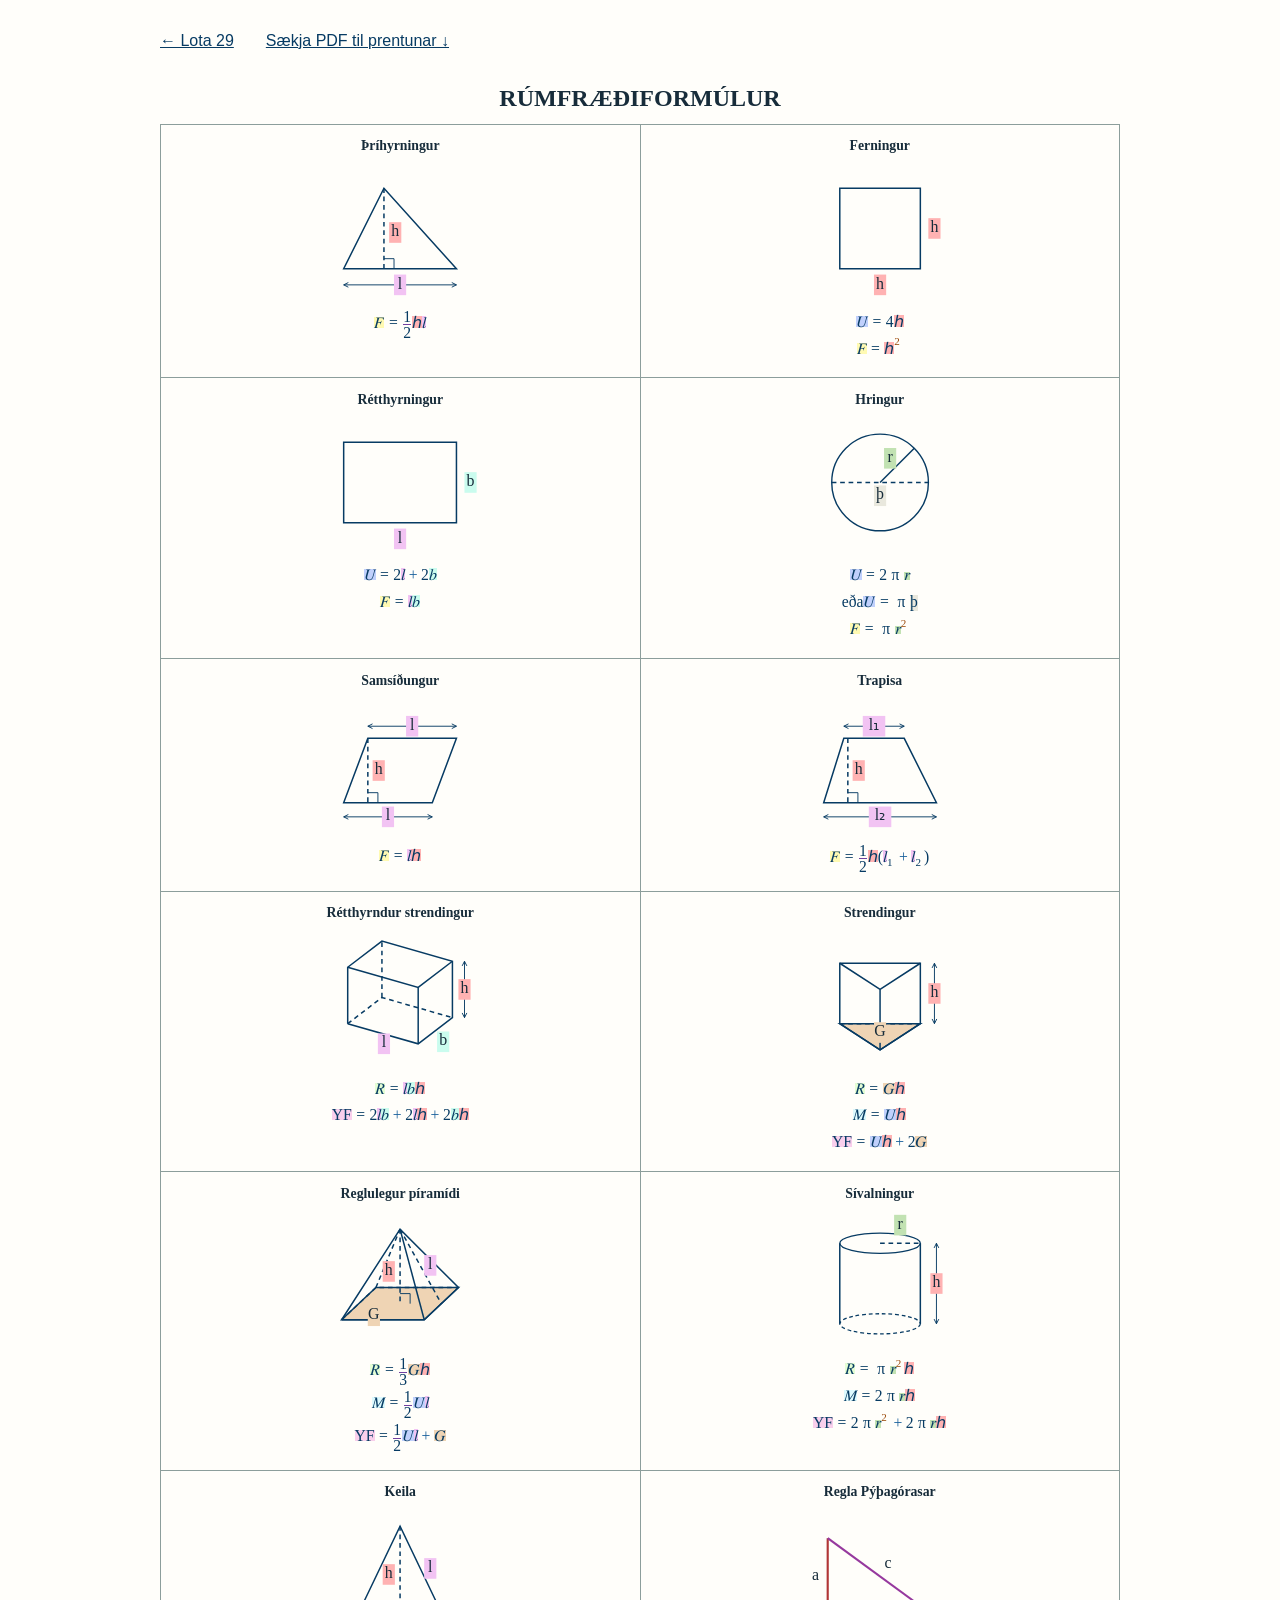
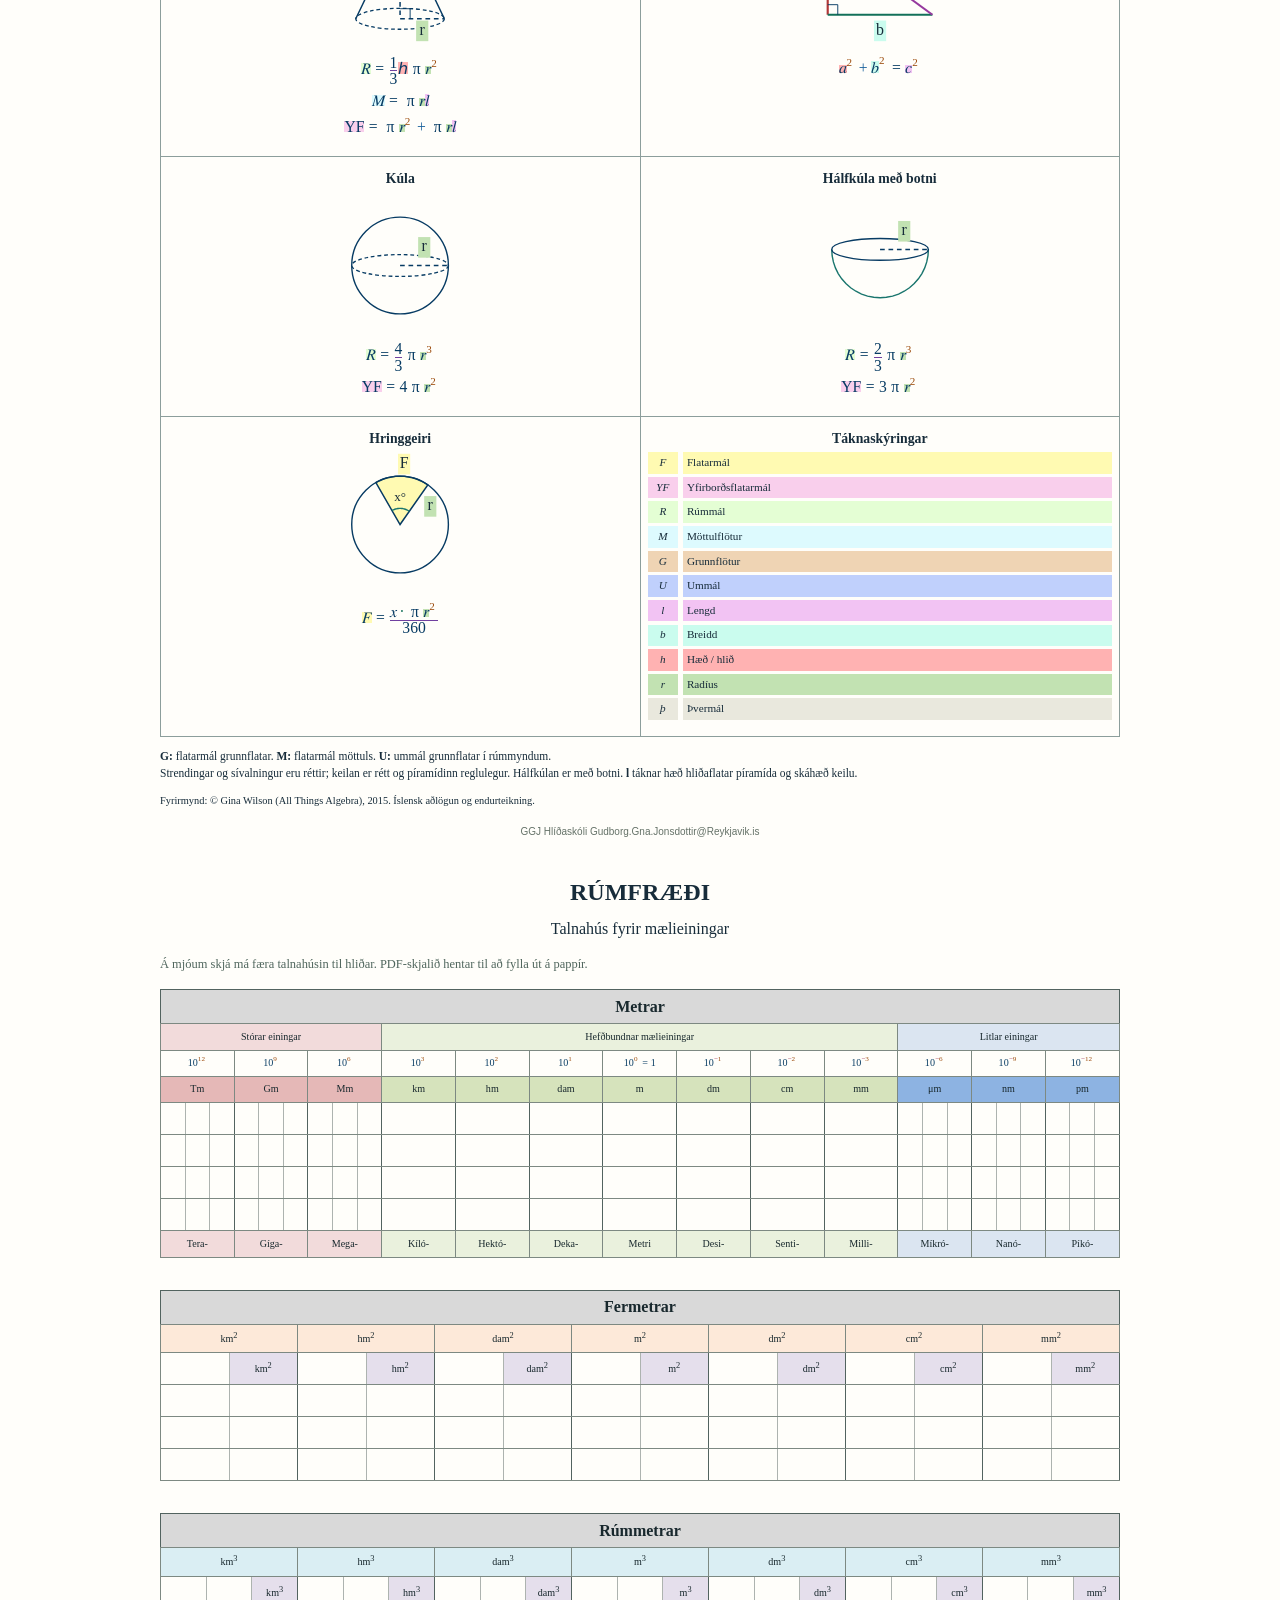
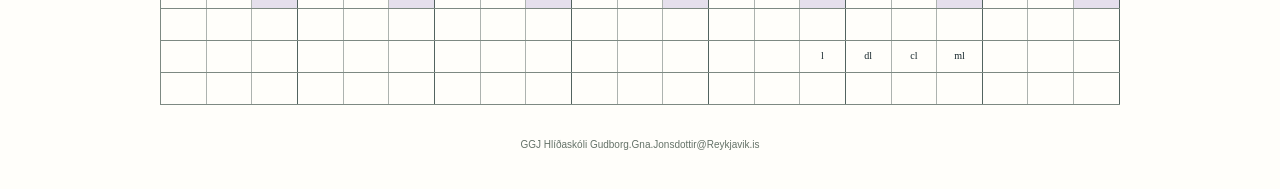
==== commit 470d920b: "Add files via upload" ====
--- a/formulublad.html
+++ b/formulublad.html
@@ -12,4 +12,4 @@
 .example-question strong{color:#073b63}
 @media print{math,.operation-key{-webkit-print-color-adjust:exact;print-color-adjust:exact}}
 math msqrt.op-pow::before{filter:none;background-image:url("data:image/svg+xml,%3Csvg xmlns='http://www.w3.org/2000/svg' viewBox='0 0 13 100' preserveAspectRatio='none'%3E%3Cpath d='M0 72 L3 66 L6 98 L13 0' fill='none' stroke='%239c4b0c' stroke-width='1' vector-effect='non-scaling-stroke'/%3E%3C/svg%3E")}
-</style></head><body><nav class="standalone-actions"><a href="index.html#yfirlit">← Lota 28</a><a href="rumfraediformulur-talnahus.pdf" download>Sækja PDF til prentunar ↓</a></nav><div class="reference-sheet"><div class="sheet-page"><p class="ref-name">Nafn: ____________________________________</p><h2 class="ref-heading">RÚMFRÆÐIFORMÚLUR</h2><div class="formula-grid"><article class="ref-card"><h3>Þríhyrningur</h3><svg xmlns="http://www.w3.org/2000/svg" role="img" aria-labelledby="fig-ref-0-title" viewBox="0 0 172.00 154.80" width="172.00" height="154.80" style="--fig-width:172.00px"><title id="fig-ref-0-title">Þríhyrningur</title><g font-family="Cambria Math, Georgia, serif"><polygon points="25.80,116.10 146.20,116.10 68.80,30.10" fill="none" stroke="#073b63" stroke-width="1.6"/><polyline points="68.80,30.10 68.80,116.10" fill="none" stroke="#073b63" stroke-width="1.6" stroke-dasharray="5 4"/><polyline points="79.55,116.10 79.55,105.35 68.80,105.35" fill="none" stroke="#073b63" stroke-width="1"/><rect x="74.33999999999999" y="66.39999999999999" width="13" height="22" fill="#ffb2b2"/><text x="80.83999999999999" y="77.39999999999999" text-anchor="middle" dominant-baseline="middle" font-size="17" fill="#172c3a">h</text><polyline points="25.80,133.30 146.20,133.30" fill="none" stroke="#073b63" stroke-width="1"/><polyline points="30.80,130.80 25.80,133.30 30.80,135.80" fill="none" stroke="#073b63" stroke-width="1"/><polyline points="141.20,130.80 146.20,133.30 141.20,135.80" fill="none" stroke="#073b63" stroke-width="1"/><rect x="79.5" y="122.29999999999998" width="13" height="22" fill="#f2c3f3"/><text x="86.0" y="133.29999999999998" text-anchor="middle" dominant-baseline="middle" font-size="17" fill="#172c3a">l</text></g></svg><div class="ref-equation"><math xmlns="http://www.w3.org/1998/Math/MathML" mathcolor="#073b63" displaystyle="true" data-tex="F=\frac12 hl"><mrow><mi style="background:#fffab2">F</mi><mo>=</mo><mfrac class="op-div" mathcolor="#7040a0"><mrow class="math-neutral" mathcolor="#073b63"><mn>1</mn></mrow><mrow class="math-neutral" mathcolor="#073b63"><mn>2</mn></mrow></mfrac><mi style="background:#ffb2b2">h</mi><mi style="background:#f2c3f3">l</mi></mrow></math></div></article><article class="ref-card"><h3>Ferningur</h3><svg xmlns="http://www.w3.org/2000/svg" role="img" aria-labelledby="fig-ref-1-title" viewBox="0 0 172.00 154.80" width="172.00" height="154.80" style="--fig-width:172.00px"><title id="fig-ref-1-title">Ferningur</title><g font-family="Cambria Math, Georgia, serif"><polygon points="43.00,116.10 129.00,116.10 129.00,30.10 43.00,30.10" fill="none" stroke="#073b63" stroke-width="1.6"/><rect x="79.5" y="122.29999999999998" width="13" height="22" fill="#ffb2b2"/><text x="86" y="133.29999999999998" text-anchor="middle" dominant-baseline="middle" font-size="17" fill="#172c3a">h</text><rect x="137.55" y="62.099999999999994" width="13" height="22" fill="#ffb2b2"/><text x="144.05" y="73.1" text-anchor="middle" dominant-baseline="middle" font-size="17" fill="#172c3a">h</text></g></svg><div class="ref-equation"><math mathcolor="#073b63" xmlns="http://www.w3.org/1998/Math/MathML" displaystyle="true" data-tex="U=4h"><mrow><mi style="background:#c0d0fc">U</mi><mo>=</mo><mn>4</mn><mi style="background:#ffb2b2">h</mi></mrow></math></div><div class="ref-equation"><math xmlns="http://www.w3.org/1998/Math/MathML" mathcolor="#073b63" displaystyle="true" data-tex="F=h^2"><mrow><mi style="background:#fffab2">F</mi><mo>=</mo><msup><mi style="background:#ffb2b2">h</mi><mn class="op-pow" mathcolor="#9c4b0c">2</mn></msup></mrow></math></div></article><article class="ref-card"><h3>Rétthyrningur</h3><svg xmlns="http://www.w3.org/2000/svg" role="img" aria-labelledby="fig-ref-2-title" viewBox="0 0 172.00 154.80" width="172.00" height="154.80" style="--fig-width:172.00px"><title id="fig-ref-2-title">Rétthyrningur</title><g font-family="Cambria Math, Georgia, serif"><polygon points="25.80,116.10 146.20,116.10 146.20,30.10 25.80,30.10" fill="none" stroke="#073b63" stroke-width="1.6"/><rect x="79.5" y="122.29999999999998" width="13" height="22" fill="#f2c3f3"/><text x="86" y="133.29999999999998" text-anchor="middle" dominant-baseline="middle" font-size="17" fill="#172c3a">l</text><rect x="154.75" y="62.099999999999994" width="13" height="22" fill="#cafcee"/><text x="161.25" y="73.1" text-anchor="middle" dominant-baseline="middle" font-size="17" fill="#172c3a">b</text></g></svg><div class="ref-equation"><math xmlns="http://www.w3.org/1998/Math/MathML" mathcolor="#073b63" displaystyle="true" data-tex="U=2l+2b"><mrow><mi style="background:#c0d0fc">U</mi><mo>=</mo><mn>2</mn><mi style="background:#f2c3f3">l</mi><mo class="op-add" mathcolor="#185f9b">+</mo><mn>2</mn><mi style="background:#cafcee">b</mi></mrow></math></div><div class="ref-equation"><math mathcolor="#073b63" xmlns="http://www.w3.org/1998/Math/MathML" displaystyle="true" data-tex="F=lb"><mrow><mi style="background:#fffab2">F</mi><mo>=</mo><mi style="background:#f2c3f3">l</mi><mi style="background:#cafcee">b</mi></mrow></math></div></article><article class="ref-card"><h3>Hringur</h3><svg xmlns="http://www.w3.org/2000/svg" role="img" aria-labelledby="fig-ref-3-title" viewBox="0 0 172.00 154.80" width="172.00" height="154.80" style="--fig-width:172.00px"><title id="fig-ref-3-title">Hringur</title><g font-family="Cambria Math, Georgia, serif"><circle cx="86" cy="73.1" r="51.6" fill="none" stroke="#073b63" stroke-width="1.5"/><polyline points="34.40,73.10 137.60,73.10" fill="none" stroke="#073b63" stroke-width="1.6" stroke-dasharray="5 4"/><polyline points="86.00,73.10 122.55,36.55" fill="none" stroke="#073b63" stroke-width="1.6"/><rect x="90.25" y="36.3" width="13" height="22" fill="#c2e2b2"/><text x="96.75" y="47.3" text-anchor="middle" dominant-baseline="middle" font-size="17" fill="#172c3a">r</text><rect x="79.5" y="76.28999999999999" width="13" height="22" fill="#e9e8dd"/><text x="86" y="87.28999999999999" text-anchor="middle" dominant-baseline="middle" font-size="17" fill="#172c3a">þ</text></g></svg><div class="ref-equation"><math mathcolor="#073b63" xmlns="http://www.w3.org/1998/Math/MathML" displaystyle="true" data-tex="U=2\pi r"><mrow><mi style="background:#c0d0fc">U</mi><mo>=</mo><mn>2</mn><mo>π</mo><mi style="background:#c2e2b2">r</mi></mrow></math></div><div class="ref-equation"><math mathcolor="#073b63" xmlns="http://www.w3.org/1998/Math/MathML" displaystyle="true" data-tex="\text{eða }U=\pi\text{þ}"><mrow><mtext>eða </mtext><mi style="background:#c0d0fc">U</mi><mo>=</mo><mo>π</mo><mtext style="background:#e9e8dd">þ</mtext></mrow></math></div><div class="ref-equation"><math xmlns="http://www.w3.org/1998/Math/MathML" mathcolor="#073b63" displaystyle="true" data-tex="F=\pi r^2"><mrow><mi style="background:#fffab2">F</mi><mo>=</mo><mo>π</mo><msup><mi style="background:#c2e2b2">r</mi><mn class="op-pow" mathcolor="#9c4b0c">2</mn></msup></mrow></math></div></article><article class="ref-card"><h3>Samsíðungur</h3><svg xmlns="http://www.w3.org/2000/svg" role="img" aria-labelledby="fig-ref-4-title" viewBox="0 0 172.00 154.80" width="172.00" height="154.80" style="--fig-width:172.00px"><title id="fig-ref-4-title">Samsíðungur</title><g font-family="Cambria Math, Georgia, serif"><polygon points="25.80,116.10 120.40,116.10 146.20,47.30 51.60,47.30" fill="none" stroke="#073b63" stroke-width="1.6"/><polyline points="51.60,47.30 51.60,116.10" fill="none" stroke="#073b63" stroke-width="1.6" stroke-dasharray="5 4"/><polyline points="62.35,116.10 62.35,105.35 51.60,105.35" fill="none" stroke="#073b63" stroke-width="1"/><rect x="56.71" y="70.7" width="13" height="22" fill="#ffb2b2"/><text x="63.21" y="81.7" text-anchor="middle" dominant-baseline="middle" font-size="17" fill="#172c3a">h</text><polyline points="51.60,34.40 146.20,34.40" fill="none" stroke="#073b63" stroke-width="1"/><polyline points="56.60,31.90 51.60,34.40 56.60,36.90" fill="none" stroke="#073b63" stroke-width="1"/><polyline points="141.20,31.90 146.20,34.40 141.20,36.90" fill="none" stroke="#073b63" stroke-width="1"/><rect x="92.39999999999999" y="23.39999999999999" width="13" height="22" fill="#f2c3f3"/><text x="98.89999999999999" y="34.39999999999999" text-anchor="middle" dominant-baseline="middle" font-size="17" fill="#172c3a">l</text><polyline points="25.80,131.15 120.40,131.15" fill="none" stroke="#073b63" stroke-width="1"/><polyline points="30.80,128.65 25.80,131.15 30.80,133.65" fill="none" stroke="#073b63" stroke-width="1"/><polyline points="115.40,128.65 120.40,131.15 115.40,133.65" fill="none" stroke="#073b63" stroke-width="1"/><rect x="66.60000000000001" y="120.15" width="13" height="22" fill="#f2c3f3"/><text x="73.10000000000001" y="131.15" text-anchor="middle" dominant-baseline="middle" font-size="17" fill="#172c3a">l</text></g></svg><div class="ref-equation"><math mathcolor="#073b63" xmlns="http://www.w3.org/1998/Math/MathML" displaystyle="true" data-tex="F=lh"><mrow><mi style="background:#fffab2">F</mi><mo>=</mo><mi style="background:#f2c3f3">l</mi><mi style="background:#ffb2b2">h</mi></mrow></math></div></article><article class="ref-card"><h3>Trapisa</h3><svg xmlns="http://www.w3.org/2000/svg" role="img" aria-labelledby="fig-ref-5-title" viewBox="0 0 172.00 154.80" width="172.00" height="154.80" style="--fig-width:172.00px"><title id="fig-ref-5-title">Trapisa</title><g font-family="Cambria Math, Georgia, serif"><polygon points="25.80,116.10 146.20,116.10 111.80,47.30 47.30,47.30" fill="none" stroke="#073b63" stroke-width="1.6"/><polyline points="51.60,47.30 51.60,116.10" fill="none" stroke="#073b63" stroke-width="1.6" stroke-dasharray="5 4"/><polyline points="62.35,116.10 62.35,105.35 51.60,105.35" fill="none" stroke="#073b63" stroke-width="1"/><rect x="56.71" y="70.7" width="13" height="22" fill="#ffb2b2"/><text x="63.21" y="81.7" text-anchor="middle" dominant-baseline="middle" font-size="17" fill="#172c3a">h</text><polyline points="47.30,34.40 111.80,34.40" fill="none" stroke="#073b63" stroke-width="1"/><polyline points="52.30,31.90 47.30,34.40 52.30,36.90" fill="none" stroke="#073b63" stroke-width="1"/><polyline points="106.80,31.90 111.80,34.40 106.80,36.90" fill="none" stroke="#073b63" stroke-width="1"/><rect x="67.55" y="23.39999999999999" width="24" height="22" fill="#f2c3f3"/><text x="79.55" y="34.39999999999999" text-anchor="middle" dominant-baseline="middle" font-size="17" fill="#172c3a">l₁</text><polyline points="25.80,131.15 146.20,131.15" fill="none" stroke="#073b63" stroke-width="1"/><polyline points="30.80,128.65 25.80,131.15 30.80,133.65" fill="none" stroke="#073b63" stroke-width="1"/><polyline points="141.20,128.65 146.20,131.15 141.20,133.65" fill="none" stroke="#073b63" stroke-width="1"/><rect x="74.0" y="120.15" width="24" height="22" fill="#f2c3f3"/><text x="86.0" y="131.15" text-anchor="middle" dominant-baseline="middle" font-size="17" fill="#172c3a">l₂</text></g></svg><div class="ref-equation"><math xmlns="http://www.w3.org/1998/Math/MathML" mathcolor="#073b63" displaystyle="true" data-tex="F=\frac12 h(l_1+l_2)"><mrow><mi style="background:#fffab2">F</mi><mo>=</mo><mfrac class="op-div" mathcolor="#7040a0"><mrow class="math-neutral" mathcolor="#073b63"><mn>1</mn></mrow><mrow class="math-neutral" mathcolor="#073b63"><mn>2</mn></mrow></mfrac><mi style="background:#ffb2b2">h</mi><mo>(</mo><msub><mi style="background:#f2c3f3">l</mi><mn>1</mn></msub><mo class="op-add" mathcolor="#185f9b">+</mo><msub><mi style="background:#f2c3f3">l</mi><mn>2</mn></msub><mo>)</mo></mrow></math></div></article><article class="ref-card"><h3>Rétthyrndur strendingur</h3><svg xmlns="http://www.w3.org/2000/svg" role="img" aria-labelledby="fig-ref-6-title" viewBox="0 0 172.00 154.80" width="172.00" height="154.80" style="--fig-width:172.00px"><title id="fig-ref-6-title">Rétthyrndur strendingur</title><g font-family="Cambria Math, Georgia, serif"><polyline points="30.10,103.20 105.35,124.70 141.90,96.75 141.90,36.55 66.65,15.05 30.10,43.00 30.10,103.20" fill="none" stroke="#073b63" stroke-width="1.6"/><polyline points="30.10,43.00 105.35,64.50 141.90,36.55" fill="none" stroke="#073b63" stroke-width="1.6"/><polyline points="105.35,124.70 105.35,64.50" fill="none" stroke="#073b63" stroke-width="1.6"/><polyline points="30.10,103.20 66.65,75.25 141.90,96.75" fill="none" stroke="#073b63" stroke-width="1.6" stroke-dasharray="5 4"/><polyline points="66.65,75.25 66.65,15.05" fill="none" stroke="#073b63" stroke-width="1.6" stroke-dasharray="5 4"/><rect x="62.3" y="113.7" width="13" height="22" fill="#f2c3f3"/><text x="68.8" y="124.7" text-anchor="middle" dominant-baseline="middle" font-size="17" fill="#172c3a">l</text><rect x="125.51000000000002" y="111.54999999999998" width="13" height="22" fill="#cafcee"/><text x="132.01000000000002" y="122.54999999999998" text-anchor="middle" dominant-baseline="middle" font-size="17" fill="#172c3a">b</text><polyline points="154.80,96.75 154.80,36.55" fill="none" stroke="#073b63" stroke-width="1"/><polyline points="152.30,91.75 154.80,96.75 157.30,91.75" fill="none" stroke="#073b63" stroke-width="1"/><polyline points="152.30,41.55 154.80,36.55 157.30,41.55" fill="none" stroke="#073b63" stroke-width="1"/><rect x="148.3" y="55.64999999999999" width="13" height="22" fill="#ffb2b2"/><text x="154.8" y="66.64999999999999" text-anchor="middle" dominant-baseline="middle" font-size="17" fill="#172c3a">h</text></g></svg><div class="ref-equation"><math mathcolor="#073b63" xmlns="http://www.w3.org/1998/Math/MathML" displaystyle="true" data-tex="R=lbh"><mrow><mi style="background:#e4fed4">R</mi><mo>=</mo><mi style="background:#f2c3f3">l</mi><mi style="background:#cafcee">b</mi><mi style="background:#ffb2b2">h</mi></mrow></math></div><div class="ref-equation"><math xmlns="http://www.w3.org/1998/Math/MathML" mathcolor="#073b63" displaystyle="true" data-tex="\text{YF}=2lb+2lh+2bh"><mrow><mtext style="background:#f9cfec">YF</mtext><mo>=</mo><mn>2</mn><mi style="background:#f2c3f3">l</mi><mi style="background:#cafcee">b</mi><mo class="op-add" mathcolor="#185f9b">+</mo><mn>2</mn><mi style="background:#f2c3f3">l</mi><mi style="background:#ffb2b2">h</mi><mo class="op-add" mathcolor="#185f9b">+</mo><mn>2</mn><mi style="background:#cafcee">b</mi><mi style="background:#ffb2b2">h</mi></mrow></math></div></article><article class="ref-card"><h3>Strendingur</h3><svg xmlns="http://www.w3.org/2000/svg" role="img" aria-labelledby="fig-ref-7-title" viewBox="0 0 172.00 154.80" width="172.00" height="154.80" style="--fig-width:172.00px"><title id="fig-ref-7-title">Strendingur</title><g font-family="Cambria Math, Georgia, serif"><polygon points="43.00,103.20 129.00,103.20 86.00,131.15" fill="#efd4b4" stroke="#073b63" stroke-width="1.6"/><polyline points="43.00,103.20 86.00,131.15 129.00,103.20 129.00,38.70 43.00,38.70 43.00,103.20" fill="none" stroke="#073b63" stroke-width="1.6"/><polyline points="43.00,38.70 86.00,66.65 129.00,38.70" fill="none" stroke="#073b63" stroke-width="1.6"/><polyline points="86.00,66.65 86.00,131.15" fill="none" stroke="#073b63" stroke-width="1.6"/><polyline points="43.00,103.20 129.00,103.20" fill="none" stroke="#073b63" stroke-width="1.6" stroke-dasharray="5 4"/><rect x="79.5" y="101.66000000000001" width="13" height="22" fill="#efd4b4"/><text x="86" y="112.66000000000001" text-anchor="middle" dominant-baseline="middle" font-size="17" fill="#172c3a">G</text><polyline points="144.05,103.20 144.05,38.70" fill="none" stroke="#073b63" stroke-width="1"/><polyline points="141.55,98.20 144.05,103.20 146.55,98.20" fill="none" stroke="#073b63" stroke-width="1"/><polyline points="141.55,43.70 144.05,38.70 146.55,43.70" fill="none" stroke="#073b63" stroke-width="1"/><rect x="137.55" y="59.95" width="13" height="22" fill="#ffb2b2"/><text x="144.05" y="70.95" text-anchor="middle" dominant-baseline="middle" font-size="17" fill="#172c3a">h</text></g></svg><div class="ref-equation"><math mathcolor="#073b63" xmlns="http://www.w3.org/1998/Math/MathML" displaystyle="true" data-tex="R=Gh"><mrow><mi style="background:#e4fed4">R</mi><mo>=</mo><mi style="background:#efd4b4">G</mi><mi style="background:#ffb2b2">h</mi></mrow></math></div><div class="ref-equation"><math mathcolor="#073b63" xmlns="http://www.w3.org/1998/Math/MathML" displaystyle="true" data-tex="M=Uh"><mrow><mi style="background:#ddfafe">M</mi><mo>=</mo><mi style="background:#c0d0fc">U</mi><mi style="background:#ffb2b2">h</mi></mrow></math></div><div class="ref-equation"><math xmlns="http://www.w3.org/1998/Math/MathML" mathcolor="#073b63" displaystyle="true" data-tex="\text{YF}=Uh+2G"><mrow><mtext style="background:#f9cfec">YF</mtext><mo>=</mo><mi style="background:#c0d0fc">U</mi><mi style="background:#ffb2b2">h</mi><mo class="op-add" mathcolor="#185f9b">+</mo><mn>2</mn><mi style="background:#efd4b4">G</mi></mrow></math></div></article><article class="ref-card"><h3>Reglulegur píramídi</h3><svg xmlns="http://www.w3.org/2000/svg" role="img" aria-labelledby="fig-ref-8-title" viewBox="0 0 172.00 154.80" width="172.00" height="154.80" style="--fig-width:172.00px"><title id="fig-ref-8-title">Reglulegur píramídi</title><g font-family="Cambria Math, Georgia, serif"><polygon points="23.65,120.40 111.80,120.40 148.35,86.00 60.20,86.00" fill="#efd4b4" stroke="#073b63" stroke-width="1.6"/><polyline points="23.65,120.40 111.80,120.40 148.35,86.00 86.00,23.65 23.65,120.40" fill="none" stroke="#073b63" stroke-width="1.6"/><polyline points="111.80,120.40 86.00,23.65" fill="none" stroke="#073b63" stroke-width="1.6"/><polyline points="23.65,120.40 60.20,86.00 148.35,86.00" fill="none" stroke="#073b63" stroke-width="1.6" stroke-dasharray="5 4"/><polyline points="60.20,86.00 86.00,23.65" fill="none" stroke="#073b63" stroke-width="1.6" stroke-dasharray="5 4"/><polyline points="86.00,23.65 86.00,103.20" fill="none" stroke="#073b63" stroke-width="1.6" stroke-dasharray="5 4"/><polyline points="86.00,23.65 130.07,103.20" fill="none" stroke="#073b63" stroke-width="1.6" stroke-dasharray="5 4"/><polyline points="86.00,92.45 96.75,92.45 96.75,103.20" fill="none" stroke="#073b63" stroke-width="1"/><rect x="67.46" y="57.8" width="13" height="22" fill="#ffb2b2"/><text x="73.96" y="68.8" text-anchor="middle" dominant-baseline="middle" font-size="17" fill="#172c3a">h</text><rect x="111.75" y="51.35" width="13" height="22" fill="#f2c3f3"/><text x="118.25" y="62.35" text-anchor="middle" dominant-baseline="middle" font-size="17" fill="#172c3a">l</text><rect x="51.550000000000004" y="105.10000000000001" width="13" height="22" fill="#efd4b4"/><text x="58.050000000000004" y="116.10000000000001" text-anchor="middle" dominant-baseline="middle" font-size="17" fill="#172c3a">G</text></g></svg><div class="ref-equation"><math xmlns="http://www.w3.org/1998/Math/MathML" mathcolor="#073b63" displaystyle="true" data-tex="R=\frac13 Gh"><mrow><mi style="background:#e4fed4">R</mi><mo>=</mo><mfrac class="op-div" mathcolor="#7040a0"><mrow class="math-neutral" mathcolor="#073b63"><mn>1</mn></mrow><mrow class="math-neutral" mathcolor="#073b63"><mn>3</mn></mrow></mfrac><mi style="background:#efd4b4">G</mi><mi style="background:#ffb2b2">h</mi></mrow></math></div><div class="ref-equation"><math xmlns="http://www.w3.org/1998/Math/MathML" mathcolor="#073b63" displaystyle="true" data-tex="M=\frac12 Ul"><mrow><mi style="background:#ddfafe">M</mi><mo>=</mo><mfrac class="op-div" mathcolor="#7040a0"><mrow class="math-neutral" mathcolor="#073b63"><mn>1</mn></mrow><mrow class="math-neutral" mathcolor="#073b63"><mn>2</mn></mrow></mfrac><mi style="background:#c0d0fc">U</mi><mi style="background:#f2c3f3">l</mi></mrow></math></div><div class="ref-equation"><math xmlns="http://www.w3.org/1998/Math/MathML" mathcolor="#073b63" displaystyle="true" data-tex="\text{YF}=\frac12 Ul+G"><mrow><mtext style="background:#f9cfec">YF</mtext><mo>=</mo><mfrac class="op-div" mathcolor="#7040a0"><mrow class="math-neutral" mathcolor="#073b63"><mn>1</mn></mrow><mrow class="math-neutral" mathcolor="#073b63"><mn>2</mn></mrow></mfrac><mi style="background:#c0d0fc">U</mi><mi style="background:#f2c3f3">l</mi><mo class="op-add" mathcolor="#185f9b">+</mo><mi style="background:#efd4b4">G</mi></mrow></math></div></article><article class="ref-card"><h3>Sívalningur</h3><svg xmlns="http://www.w3.org/2000/svg" role="img" aria-labelledby="fig-ref-9-title" viewBox="0 0 172.00 154.80" width="172.00" height="154.80" style="--fig-width:172.00px"><title id="fig-ref-9-title">Sívalningur</title><g font-family="Cambria Math, Georgia, serif"><ellipse cx="86" cy="38.699999999999996" rx="43" ry="10.75" fill="none" stroke="#073b63" stroke-width="1.4"/><ellipse cx="86" cy="124.7" rx="43" ry="10.75" fill="none" stroke="#073b63" stroke-width="1.4" stroke-dasharray="4 3"/><polyline points="43.00,38.70 43.00,124.70" fill="none" stroke="#073b63" stroke-width="1.6"/><polyline points="129.00,38.70 129.00,124.70" fill="none" stroke="#073b63" stroke-width="1.6"/><polyline points="86.00,38.70 129.00,38.70" fill="none" stroke="#073b63" stroke-width="1.6" stroke-dasharray="5 4"/><rect x="101.0" y="8.349999999999998" width="13" height="22" fill="#c2e2b2"/><text x="107.5" y="19.349999999999998" text-anchor="middle" dominant-baseline="middle" font-size="17" fill="#172c3a">r</text><polyline points="146.20,124.70 146.20,38.70" fill="none" stroke="#073b63" stroke-width="1"/><polyline points="143.70,119.70 146.20,124.70 148.70,119.70" fill="none" stroke="#073b63" stroke-width="1"/><polyline points="143.70,43.70 146.20,38.70 148.70,43.70" fill="none" stroke="#073b63" stroke-width="1"/><rect x="139.7" y="70.7" width="13" height="22" fill="#ffb2b2"/><text x="146.2" y="81.7" text-anchor="middle" dominant-baseline="middle" font-size="17" fill="#172c3a">h</text></g></svg><div class="ref-equation"><math xmlns="http://www.w3.org/1998/Math/MathML" mathcolor="#073b63" displaystyle="true" data-tex="R=\pi r^2h"><mrow><mi style="background:#e4fed4">R</mi><mo>=</mo><mo>π</mo><msup><mi style="background:#c2e2b2">r</mi><mn class="op-pow" mathcolor="#9c4b0c">2</mn></msup><mi style="background:#ffb2b2">h</mi></mrow></math></div><div class="ref-equation"><math mathcolor="#073b63" xmlns="http://www.w3.org/1998/Math/MathML" displaystyle="true" data-tex="M=2\pi rh"><mrow><mi style="background:#ddfafe">M</mi><mo>=</mo><mn>2</mn><mo>π</mo><mi style="background:#c2e2b2">r</mi><mi style="background:#ffb2b2">h</mi></mrow></math></div><div class="ref-equation"><math xmlns="http://www.w3.org/1998/Math/MathML" mathcolor="#073b63" displaystyle="true" data-tex="\text{YF}=2\pi r^2+2\pi rh"><mrow><mtext style="background:#f9cfec">YF</mtext><mo>=</mo><mn>2</mn><mo>π</mo><msup><mi style="background:#c2e2b2">r</mi><mn class="op-pow" mathcolor="#9c4b0c">2</mn></msup><mo class="op-add" mathcolor="#185f9b">+</mo><mn>2</mn><mo>π</mo><mi style="background:#c2e2b2">r</mi><mi style="background:#ffb2b2">h</mi></mrow></math></div></article><article class="ref-card"><h3>Keila</h3><svg xmlns="http://www.w3.org/2000/svg" role="img" aria-labelledby="fig-ref-10-title" viewBox="0 0 172.00 154.80" width="172.00" height="154.80" style="--fig-width:172.00px"><title id="fig-ref-10-title">Keila</title><g font-family="Cambria Math, Georgia, serif"><ellipse cx="86" cy="120.39999999999999" rx="47.300000000000004" ry="11.18" fill="none" stroke="#073b63" stroke-width="1.4" stroke-dasharray="4 3"/><polyline points="38.70,120.40 86.00,21.50 133.30,120.40" fill="none" stroke="#073b63" stroke-width="1.6"/><polyline points="86.00,21.50 86.00,120.40 133.30,120.40" fill="none" stroke="#073b63" stroke-width="1.6" stroke-dasharray="5 4"/><polyline points="86.00,109.65 96.75,109.65 96.75,120.40" fill="none" stroke="#073b63" stroke-width="1"/><rect x="67.46" y="62.099999999999994" width="13" height="22" fill="#ffb2b2"/><text x="73.96" y="73.1" text-anchor="middle" dominant-baseline="middle" font-size="17" fill="#172c3a">h</text><rect x="111.75" y="55.64999999999999" width="13" height="22" fill="#f2c3f3"/><text x="118.25" y="66.64999999999999" text-anchor="middle" dominant-baseline="middle" font-size="17" fill="#172c3a">l</text><rect x="103.14999999999999" y="122.29999999999998" width="13" height="22" fill="#c2e2b2"/><text x="109.64999999999999" y="133.29999999999998" text-anchor="middle" dominant-baseline="middle" font-size="17" fill="#172c3a">r</text></g></svg><div class="ref-equation"><math xmlns="http://www.w3.org/1998/Math/MathML" mathcolor="#073b63" displaystyle="true" data-tex="R=\frac13 h\pi r^2"><mrow><mi style="background:#e4fed4">R</mi><mo>=</mo><mfrac class="op-div" mathcolor="#7040a0"><mrow class="math-neutral" mathcolor="#073b63"><mn>1</mn></mrow><mrow class="math-neutral" mathcolor="#073b63"><mn>3</mn></mrow></mfrac><mi style="background:#ffb2b2">h</mi><mo>π</mo><msup><mi style="background:#c2e2b2">r</mi><mn class="op-pow" mathcolor="#9c4b0c">2</mn></msup></mrow></math></div><div class="ref-equation"><math mathcolor="#073b63" xmlns="http://www.w3.org/1998/Math/MathML" displaystyle="true" data-tex="M=\pi rl"><mrow><mi style="background:#ddfafe">M</mi><mo>=</mo><mo>π</mo><mi style="background:#c2e2b2">r</mi><mi style="background:#f2c3f3">l</mi></mrow></math></div><div class="ref-equation"><math xmlns="http://www.w3.org/1998/Math/MathML" mathcolor="#073b63" displaystyle="true" data-tex="\text{YF}=\pi r^2+\pi rl"><mrow><mtext style="background:#f9cfec">YF</mtext><mo>=</mo><mo>π</mo><msup><mi style="background:#c2e2b2">r</mi><mn class="op-pow" mathcolor="#9c4b0c">2</mn></msup><mo class="op-add" mathcolor="#185f9b">+</mo><mo>π</mo><mi style="background:#c2e2b2">r</mi><mi style="background:#f2c3f3">l</mi></mrow></math></div></article><article class="ref-card"><h3>Regla Pýþagórasar</h3><svg xmlns="http://www.w3.org/2000/svg" role="img" aria-labelledby="fig-ref-11-title" viewBox="0 0 172.00 154.80" width="172.00" height="154.80" style="--fig-width:172.00px"><title id="fig-ref-11-title">Regla Pýþagórasar</title><g font-family="Cambria Math, Georgia, serif"><polyline points="30.10,116.10 30.10,34.40" fill="none" stroke="#b13636" stroke-width="2.3"/><polyline points="30.10,116.10 141.90,116.10" fill="none" stroke="#137059" stroke-width="2.3"/><polyline points="30.10,34.40 141.90,116.10" fill="none" stroke="#96399e" stroke-width="2.3"/><polyline points="40.85,116.10 40.85,105.35 30.10,105.35" fill="none" stroke="#073b63" stroke-width="1"/><text x="17.199999999999996" y="75.25" text-anchor="middle" dominant-baseline="middle" font-size="17" fill="#172c3a">a</text><rect x="79.5" y="122.29999999999998" width="13" height="22" fill="#cafcee"/><text x="86" y="133.29999999999998" text-anchor="middle" dominant-baseline="middle" font-size="17" fill="#172c3a">b</text><text x="94.60000000000001" y="62.35" text-anchor="middle" dominant-baseline="middle" font-size="17" fill="#172c3a">c</text></g></svg><div class="ref-equation"><math xmlns="http://www.w3.org/1998/Math/MathML" mathcolor="#073b63" displaystyle="true" data-tex="a^2+b^2=c^2"><mrow><msup><mi style="background:#ffb2b2">a</mi><mn class="op-pow" mathcolor="#9c4b0c">2</mn></msup><mo class="op-add" mathcolor="#185f9b">+</mo><msup><mi style="background:#cafcee">b</mi><mn class="op-pow" mathcolor="#9c4b0c">2</mn></msup><mo>=</mo><msup><mi style="background:#f2c3f3">c</mi><mn class="op-pow" mathcolor="#9c4b0c">2</mn></msup></mrow></math></div></article><article class="ref-card"><h3>Kúla</h3><svg xmlns="http://www.w3.org/2000/svg" role="img" aria-labelledby="fig-ref-12-title" viewBox="0 0 172.00 154.80" width="172.00" height="154.80" style="--fig-width:172.00px"><title id="fig-ref-12-title">Kúla</title><g font-family="Cambria Math, Georgia, serif"><circle cx="86" cy="77.39999999999999" r="51.6" fill="none" stroke="#073b63" stroke-width="1.5"/><ellipse cx="86" cy="77.39999999999999" rx="51.6" ry="11.610000000000001" fill="none" stroke="#073b63" stroke-width="1.4" stroke-dasharray="4 3"/><polyline points="86.00,77.40 137.60,77.40" fill="none" stroke="#073b63" stroke-width="1.6" stroke-dasharray="5 4"/><rect x="105.3" y="47.05" width="13" height="22" fill="#c2e2b2"/><text x="111.8" y="58.05" text-anchor="middle" dominant-baseline="middle" font-size="17" fill="#172c3a">r</text></g></svg><div class="ref-equation"><math xmlns="http://www.w3.org/1998/Math/MathML" mathcolor="#073b63" displaystyle="true" data-tex="R=\frac43\pi r^3"><mrow><mi style="background:#e4fed4">R</mi><mo>=</mo><mfrac class="op-div" mathcolor="#7040a0"><mrow class="math-neutral" mathcolor="#073b63"><mn>4</mn></mrow><mrow class="math-neutral" mathcolor="#073b63"><mn>3</mn></mrow></mfrac><mo>π</mo><msup><mi style="background:#c2e2b2">r</mi><mn class="op-pow" mathcolor="#9c4b0c">3</mn></msup></mrow></math></div><div class="ref-equation"><math xmlns="http://www.w3.org/1998/Math/MathML" mathcolor="#073b63" displaystyle="true" data-tex="\text{YF}=4\pi r^2"><mrow><mtext style="background:#f9cfec">YF</mtext><mo>=</mo><mn>4</mn><mo>π</mo><msup><mi style="background:#c2e2b2">r</mi><mn class="op-pow" mathcolor="#9c4b0c">2</mn></msup></mrow></math></div></article><article class="ref-card"><h3>Hálfkúla með botni</h3><svg xmlns="http://www.w3.org/2000/svg" role="img" aria-labelledby="fig-ref-13-title" viewBox="0 0 172.00 154.80" width="172.00" height="154.80" style="--fig-width:172.00px"><title id="fig-ref-13-title">Hálfkúla með botni</title><g font-family="Cambria Math, Georgia, serif"><polyline points="34.40,60.20 34.84,66.94 36.16,73.56 38.33,79.95 41.31,86.00 45.06,91.61 49.51,96.69 54.59,101.14 60.20,104.89 66.25,107.87 72.64,110.04 79.26,111.36 86.00,111.80 92.74,111.36 99.36,110.04 105.75,107.87 111.80,104.89 117.41,101.14 122.49,96.69 126.94,91.61 130.69,86.00 133.67,79.95 135.84,73.56 137.16,66.94 137.60,60.20" fill="none" stroke="#19756d" stroke-width="1.5"/><ellipse cx="86" cy="60.199999999999996" rx="51.6" ry="11.610000000000001" fill="none" stroke="#073b63" stroke-width="1.4"/><polyline points="86.00,60.20 137.60,60.20" fill="none" stroke="#073b63" stroke-width="1.6" stroke-dasharray="5 4"/><rect x="105.3" y="29.85" width="13" height="22" fill="#c2e2b2"/><text x="111.8" y="40.85" text-anchor="middle" dominant-baseline="middle" font-size="17" fill="#172c3a">r</text></g></svg><div class="ref-equation"><math xmlns="http://www.w3.org/1998/Math/MathML" mathcolor="#073b63" displaystyle="true" data-tex="R=\frac23\pi r^3"><mrow><mi style="background:#e4fed4">R</mi><mo>=</mo><mfrac class="op-div" mathcolor="#7040a0"><mrow class="math-neutral" mathcolor="#073b63"><mn>2</mn></mrow><mrow class="math-neutral" mathcolor="#073b63"><mn>3</mn></mrow></mfrac><mo>π</mo><msup><mi style="background:#c2e2b2">r</mi><mn class="op-pow" mathcolor="#9c4b0c">3</mn></msup></mrow></math></div><div class="ref-equation"><math xmlns="http://www.w3.org/1998/Math/MathML" mathcolor="#073b63" displaystyle="true" data-tex="\text{YF}=3\pi r^2"><mrow><mtext style="background:#f9cfec">YF</mtext><mo>=</mo><mn>3</mn><mo>π</mo><msup><mi style="background:#c2e2b2">r</mi><mn class="op-pow" mathcolor="#9c4b0c">2</mn></msup></mrow></math></div></article><article class="ref-card"><h3>Hringgeiri</h3><svg xmlns="http://www.w3.org/2000/svg" role="img" aria-labelledby="fig-ref-14-title" viewBox="0 0 172.00 154.80" width="172.00" height="154.80" style="--fig-width:172.00px"><title id="fig-ref-14-title">Hringgeiri</title><g font-family="Cambria Math, Georgia, serif"><polygon points="86.00,77.40 115.60,35.13 111.80,32.71 107.81,30.63 103.65,28.91 99.36,27.56 94.96,26.58 90.50,26.00 86.00,25.80 81.50,26.00 77.04,26.58 72.64,27.56 68.35,28.91 64.19,30.63 60.20,32.71" fill="#fffab2" stroke="#073b63" stroke-width="1.6"/><circle cx="86" cy="77.39999999999999" r="51.6" fill="none" stroke="#073b63" stroke-width="1.5"/><polyline points="95.87,63.31 95.19,62.86 94.49,62.44 93.78,62.06 93.04,61.71 92.29,61.39 91.53,61.11 90.75,60.87 89.97,60.66 89.17,60.49 88.37,60.36 87.56,60.27 86.75,60.22 85.94,60.20 85.12,60.22 84.31,60.28 83.51,60.38 82.71,60.52 81.91,60.69 81.13,60.90 80.35,61.15 79.59,61.44 78.84,61.76 78.11,62.11 77.40,62.50" fill="none" stroke="#19756d" stroke-width="1.5"/><text x="86" y="48.589999999999996" text-anchor="middle" dominant-baseline="middle" font-size="14" fill="#172c3a">x°</text><rect x="111.75" y="47.05" width="13" height="22" fill="#c2e2b2"/><text x="118.25" y="58.05" text-anchor="middle" dominant-baseline="middle" font-size="17" fill="#172c3a">r</text><rect x="83.8" y="1.8999999999999915" width="13" height="22" fill="#fffab2"/><text x="90.3" y="12.899999999999991" text-anchor="middle" dominant-baseline="middle" font-size="17" fill="#172c3a">F</text></g></svg><div class="ref-equation"><math xmlns="http://www.w3.org/1998/Math/MathML" mathcolor="#073b63" displaystyle="true" data-tex="F=\frac{x\cdot\pi r^2}{360}"><mrow><mi style="background:#fffab2">F</mi><mo>=</mo><mfrac class="op-div" mathcolor="#7040a0"><mrow class="math-neutral" mathcolor="#073b63"><mrow><mi>x</mi><mo class="op-mul" mathcolor="#14715b">·</mo><mo>π</mo><msup><mi style="background:#c2e2b2">r</mi><mn class="op-pow" mathcolor="#9c4b0c">2</mn></msup></mrow></mrow><mrow class="math-neutral" mathcolor="#073b63"><mrow><mn>360</mn></mrow></mrow></mfrac></mrow></math></div></article><div class="ref-card ref-key"><h3>Táknaskýringar</h3><div><span style="background:#fffab2">F</span><span style="background:#fffab2">Flatarmál</span></div><div><span style="background:#f9cfec">YF</span><span style="background:#f9cfec">Yfirborðsflatarmál</span></div><div><span style="background:#e4fed4">R</span><span style="background:#e4fed4">Rúmmál</span></div><div><span style="background:#ddfafe">M</span><span style="background:#ddfafe">Möttulflötur</span></div><div><span style="background:#efd4b4">G</span><span style="background:#efd4b4">Grunnflötur</span></div><div><span style="background:#c0d0fc">U</span><span style="background:#c0d0fc">Ummál</span></div><div><span style="background:#f2c3f3">l</span><span style="background:#f2c3f3">Lengd</span></div><div><span style="background:#cafcee">b</span><span style="background:#cafcee">Breidd</span></div><div><span style="background:#ffb2b2">h</span><span style="background:#ffb2b2">Hæð / hlið</span></div><div><span style="background:#c2e2b2">r</span><span style="background:#c2e2b2">Radíus</span></div><div><span style="background:#e9e8dd">þ</span><span style="background:#e9e8dd">Þvermál</span></div></div></div><p class="ref-notes"><strong>G:</strong> flatarmál grunnflatar. <strong>M:</strong> flatarmál möttuls. <strong>U:</strong> ummál grunnflatar í rúmmyndum.<br>Strendingar og sívalningur eru réttir; keilan er rétt og píramídinn reglulegur. Hálfkúlan er með botni. <strong>l</strong> táknar hæð hliðaflatar píramída og skáhæð keilu.</p><p class="ref-credit">Fyrirmynd: © Gina Wilson (All Things Algebra), 2015. Íslensk aðlögun og endurteikning.</p><div class="ref-watermark">GGJ Hlíðaskóli Gudborg.Gna.Jonsdottir@Reykjavik.is</div></div><div class="sheet-page"><p class="ref-name">Nafn: ____________________________________</p><h2 class="ref-heading">RÚMFRÆÐI</h2><p class="ref-subtitle">Talnahús fyrir mælieiningar</p><p class="ref-scroll-help">Á mjóum skjá má færa talnahúsin til hliðar. PDF-skjalið hentar til að fylla út á pappír.</p><div class="house-scroll"><table class="house metric-house"><caption>Metrar</caption><tbody><tr><th colspan="9" class="large-light">Stórar einingar</th><th colspan="21" class="metric-light">Hefðbundnar mælieiningar</th><th colspan="9" class="small-light">Litlar einingar</th></tr><tr><td colspan="3"><math xmlns="http://www.w3.org/1998/Math/MathML" mathcolor="#073b63" data-tex="10^{12}"><mrow><msup><mn>10</mn><mrow class="op-pow" mathcolor="#9c4b0c"><mn>12</mn></mrow></msup></mrow></math></td><td colspan="3"><math xmlns="http://www.w3.org/1998/Math/MathML" mathcolor="#073b63" data-tex="10^{9}"><mrow><msup><mn>10</mn><mrow class="op-pow" mathcolor="#9c4b0c"><mn>9</mn></mrow></msup></mrow></math></td><td colspan="3"><math xmlns="http://www.w3.org/1998/Math/MathML" mathcolor="#073b63" data-tex="10^{6}"><mrow><msup><mn>10</mn><mrow class="op-pow" mathcolor="#9c4b0c"><mn>6</mn></mrow></msup></mrow></math></td><td colspan="3"><math xmlns="http://www.w3.org/1998/Math/MathML" mathcolor="#073b63" data-tex="10^{3}"><mrow><msup><mn>10</mn><mrow class="op-pow" mathcolor="#9c4b0c"><mn>3</mn></mrow></msup></mrow></math></td><td colspan="3"><math xmlns="http://www.w3.org/1998/Math/MathML" mathcolor="#073b63" data-tex="10^{2}"><mrow><msup><mn>10</mn><mrow class="op-pow" mathcolor="#9c4b0c"><mn>2</mn></mrow></msup></mrow></math></td><td colspan="3"><math xmlns="http://www.w3.org/1998/Math/MathML" mathcolor="#073b63" data-tex="10^{1}"><mrow><msup><mn>10</mn><mrow class="op-pow" mathcolor="#9c4b0c"><mn>1</mn></mrow></msup></mrow></math></td><td colspan="3"><math xmlns="http://www.w3.org/1998/Math/MathML" mathcolor="#073b63" data-tex="10^{0}=1"><mrow><msup><mn>10</mn><mrow class="op-pow" mathcolor="#9c4b0c"><mn>0</mn></mrow></msup><mo>=</mo><mn>1</mn></mrow></math></td><td colspan="3"><math xmlns="http://www.w3.org/1998/Math/MathML" mathcolor="#073b63" data-tex="10^{-1}"><mrow><msup><mn>10</mn><mrow class="op-pow" mathcolor="#9c4b0c"><mo class="op-sub" mathcolor="#a13254">−</mo><mn>1</mn></mrow></msup></mrow></math></td><td colspan="3"><math xmlns="http://www.w3.org/1998/Math/MathML" mathcolor="#073b63" data-tex="10^{-2}"><mrow><msup><mn>10</mn><mrow class="op-pow" mathcolor="#9c4b0c"><mo class="op-sub" mathcolor="#a13254">−</mo><mn>2</mn></mrow></msup></mrow></math></td><td colspan="3"><math xmlns="http://www.w3.org/1998/Math/MathML" mathcolor="#073b63" data-tex="10^{-3}"><mrow><msup><mn>10</mn><mrow class="op-pow" mathcolor="#9c4b0c"><mo class="op-sub" mathcolor="#a13254">−</mo><mn>3</mn></mrow></msup></mrow></math></td><td colspan="3"><math xmlns="http://www.w3.org/1998/Math/MathML" mathcolor="#073b63" data-tex="10^{-6}"><mrow><msup><mn>10</mn><mrow class="op-pow" mathcolor="#9c4b0c"><mo class="op-sub" mathcolor="#a13254">−</mo><mn>6</mn></mrow></msup></mrow></math></td><td colspan="3"><math xmlns="http://www.w3.org/1998/Math/MathML" mathcolor="#073b63" data-tex="10^{-9}"><mrow><msup><mn>10</mn><mrow class="op-pow" mathcolor="#9c4b0c"><mo class="op-sub" mathcolor="#a13254">−</mo><mn>9</mn></mrow></msup></mrow></math></td><td colspan="3"><math xmlns="http://www.w3.org/1998/Math/MathML" mathcolor="#073b63" data-tex="10^{-12}"><mrow><msup><mn>10</mn><mrow class="op-pow" mathcolor="#9c4b0c"><mo class="op-sub" mathcolor="#a13254">−</mo><mn>12</mn></mrow></msup></mrow></math></td></tr><tr><th colspan="3" class="large">Tm</th><th colspan="3" class="large">Gm</th><th colspan="3" class="large">Mm</th><th colspan="3" class="metric">km</th><th colspan="3" class="metric">hm</th><th colspan="3" class="metric">dam</th><th colspan="3" class="metric">m</th><th colspan="3" class="metric">dm</th><th colspan="3" class="metric">cm</th><th colspan="3" class="metric">mm</th><th colspan="3" class="small">μm</th><th colspan="3" class="small">nm</th><th colspan="3" class="small">pm</th></tr><tr class="digit-row"><td></td><td></td><td class="unit-end"></td><td></td><td></td><td class="unit-end"></td><td></td><td></td><td class="unit-end"></td><td colspan="3" class="unit-end"></td><td colspan="3" class="unit-end"></td><td colspan="3" class="unit-end"></td><td colspan="3" class="unit-end"></td><td colspan="3" class="unit-end"></td><td colspan="3" class="unit-end"></td><td colspan="3" class="unit-end"></td><td></td><td></td><td class="unit-end"></td><td></td><td></td><td class="unit-end"></td><td></td><td></td><td class="unit-end"></td></tr><tr class="digit-row"><td></td><td></td><td class="unit-end"></td><td></td><td></td><td class="unit-end"></td><td></td><td></td><td class="unit-end"></td><td colspan="3" class="unit-end"></td><td colspan="3" class="unit-end"></td><td colspan="3" class="unit-end"></td><td colspan="3" class="unit-end"></td><td colspan="3" class="unit-end"></td><td colspan="3" class="unit-end"></td><td colspan="3" class="unit-end"></td><td></td><td></td><td class="unit-end"></td><td></td><td></td><td class="unit-end"></td><td></td><td></td><td class="unit-end"></td></tr><tr class="digit-row"><td></td><td></td><td class="unit-end"></td><td></td><td></td><td class="unit-end"></td><td></td><td></td><td class="unit-end"></td><td colspan="3" class="unit-end"></td><td colspan="3" class="unit-end"></td><td colspan="3" class="unit-end"></td><td colspan="3" class="unit-end"></td><td colspan="3" class="unit-end"></td><td colspan="3" class="unit-end"></td><td colspan="3" class="unit-end"></td><td></td><td></td><td class="unit-end"></td><td></td><td></td><td class="unit-end"></td><td></td><td></td><td class="unit-end"></td></tr><tr class="digit-row"><td></td><td></td><td class="unit-end"></td><td></td><td></td><td class="unit-end"></td><td></td><td></td><td class="unit-end"></td><td colspan="3" class="unit-end"></td><td colspan="3" class="unit-end"></td><td colspan="3" class="unit-end"></td><td colspan="3" class="unit-end"></td><td colspan="3" class="unit-end"></td><td colspan="3" class="unit-end"></td><td colspan="3" class="unit-end"></td><td></td><td></td><td class="unit-end"></td><td></td><td></td><td class="unit-end"></td><td></td><td></td><td class="unit-end"></td></tr><tr><td colspan="3" class="large-light">Tera-</td><td colspan="3" class="large-light">Gíga-</td><td colspan="3" class="large-light">Mega-</td><td colspan="3" class="metric-light">Kíló-</td><td colspan="3" class="metric-light">Hektó-</td><td colspan="3" class="metric-light">Deka-</td><td colspan="3" class="metric-light">Metri</td><td colspan="3" class="metric-light">Desi-</td><td colspan="3" class="metric-light">Senti-</td><td colspan="3" class="metric-light">Milli-</td><td colspan="3" class="small-light">Míkró-</td><td colspan="3" class="small-light">Nanó-</td><td colspan="3" class="small-light">Píkó-</td></tr></tbody></table></div><div class="house-scroll"><table class="house power-house power-2"><caption>Fermetrar</caption><tbody><tr><th colspan="2">km<sup>2</sup></th><th colspan="2">hm<sup>2</sup></th><th colspan="2">dam<sup>2</sup></th><th colspan="2">m<sup>2</sup></th><th colspan="2">dm<sup>2</sup></th><th colspan="2">cm<sup>2</sup></th><th colspan="2">mm<sup>2</sup></th></tr><tr class="digit-row"><td class=""></td><td class="unit-end place-unit">km<sup>2</sup></td><td class=""></td><td class="unit-end place-unit">hm<sup>2</sup></td><td class=""></td><td class="unit-end place-unit">dam<sup>2</sup></td><td class=""></td><td class="unit-end place-unit">m<sup>2</sup></td><td class=""></td><td class="unit-end place-unit">dm<sup>2</sup></td><td class=""></td><td class="unit-end place-unit">cm<sup>2</sup></td><td class=""></td><td class="unit-end place-unit">mm<sup>2</sup></td></tr><tr class="digit-row"><td class=""></td><td class="unit-end"></td><td class=""></td><td class="unit-end"></td><td class=""></td><td class="unit-end"></td><td class=""></td><td class="unit-end"></td><td class=""></td><td class="unit-end"></td><td class=""></td><td class="unit-end"></td><td class=""></td><td class="unit-end"></td></tr><tr class="digit-row"><td class=""></td><td class="unit-end"></td><td class=""></td><td class="unit-end"></td><td class=""></td><td class="unit-end"></td><td class=""></td><td class="unit-end"></td><td class=""></td><td class="unit-end"></td><td class=""></td><td class="unit-end"></td><td class=""></td><td class="unit-end"></td></tr><tr class="digit-row"><td class=""></td><td class="unit-end"></td><td class=""></td><td class="unit-end"></td><td class=""></td><td class="unit-end"></td><td class=""></td><td class="unit-end"></td><td class=""></td><td class="unit-end"></td><td class=""></td><td class="unit-end"></td><td class=""></td><td class="unit-end"></td></tr></tbody></table></div><div class="house-scroll"><table class="house power-house power-3"><caption>Rúmmetrar</caption><tbody><tr><th colspan="3">km<sup>3</sup></th><th colspan="3">hm<sup>3</sup></th><th colspan="3">dam<sup>3</sup></th><th colspan="3">m<sup>3</sup></th><th colspan="3">dm<sup>3</sup></th><th colspan="3">cm<sup>3</sup></th><th colspan="3">mm<sup>3</sup></th></tr><tr class="digit-row"><td class=""></td><td class=""></td><td class="unit-end place-unit">km<sup>3</sup></td><td class=""></td><td class=""></td><td class="unit-end place-unit">hm<sup>3</sup></td><td class=""></td><td class=""></td><td class="unit-end place-unit">dam<sup>3</sup></td><td class=""></td><td class=""></td><td class="unit-end place-unit">m<sup>3</sup></td><td class=""></td><td class=""></td><td class="unit-end place-unit">dm<sup>3</sup></td><td class=""></td><td class=""></td><td class="unit-end place-unit">cm<sup>3</sup></td><td class=""></td><td class=""></td><td class="unit-end place-unit">mm<sup>3</sup></td></tr><tr class="digit-row"><td class=""></td><td class=""></td><td class="unit-end"></td><td class=""></td><td class=""></td><td class="unit-end"></td><td class=""></td><td class=""></td><td class="unit-end"></td><td class=""></td><td class=""></td><td class="unit-end"></td><td class=""></td><td class=""></td><td class="unit-end"></td><td class=""></td><td class=""></td><td class="unit-end"></td><td class=""></td><td class=""></td><td class="unit-end"></td></tr><tr class="digit-row"><td class=""></td><td class=""></td><td class="unit-end"></td><td class=""></td><td class=""></td><td class="unit-end"></td><td class=""></td><td class=""></td><td class="unit-end"></td><td class=""></td><td class=""></td><td class="unit-end"></td><td class=""></td><td class=""></td><td class="unit-end">l</td><td class="">dl</td><td class="">cl</td><td class="unit-end">ml</td><td class=""></td><td class=""></td><td class="unit-end"></td></tr><tr class="digit-row"><td class=""></td><td class=""></td><td class="unit-end"></td><td class=""></td><td class=""></td><td class="unit-end"></td><td class=""></td><td class=""></td><td class="unit-end"></td><td class=""></td><td class=""></td><td class="unit-end"></td><td class=""></td><td class=""></td><td class="unit-end"></td><td class=""></td><td class=""></td><td class="unit-end"></td><td class=""></td><td class=""></td><td class="unit-end"></td></tr></tbody></table></div><div class="ref-watermark">GGJ Hlíðaskóli Gudborg.Gna.Jonsdottir@Reykjavik.is</div></div></div></body></html>+</style></head><body><nav class="standalone-actions"><a href="index.html#yfirlit">← Lota 29</a><a href="rumfraediformulur-talnahus.pdf" download>Sækja PDF til prentunar ↓</a></nav><div class="reference-sheet"><div class="sheet-page"><p class="ref-name">Nafn: ____________________________________</p><h2 class="ref-heading">RÚMFRÆÐIFORMÚLUR</h2><div class="formula-grid"><article class="ref-card"><h3>Þríhyrningur</h3><svg xmlns="http://www.w3.org/2000/svg" role="img" aria-labelledby="fig-ref-0-title" viewBox="0 0 172.00 154.80" width="172.00" height="154.80" style="--fig-width:172.00px"><title id="fig-ref-0-title">Þríhyrningur</title><g font-family="Cambria Math, Georgia, serif"><polygon points="25.80,116.10 146.20,116.10 68.80,30.10" fill="none" stroke="#073b63" stroke-width="1.6"/><polyline points="68.80,30.10 68.80,116.10" fill="none" stroke="#073b63" stroke-width="1.6" stroke-dasharray="5 4"/><polyline points="79.55,116.10 79.55,105.35 68.80,105.35" fill="none" stroke="#073b63" stroke-width="1"/><rect x="74.33999999999999" y="66.39999999999999" width="13" height="22" fill="#ffb2b2"/><text x="80.83999999999999" y="77.39999999999999" text-anchor="middle" dominant-baseline="middle" font-size="17" fill="#172c3a">h</text><polyline points="25.80,133.30 146.20,133.30" fill="none" stroke="#073b63" stroke-width="1"/><polyline points="30.80,130.80 25.80,133.30 30.80,135.80" fill="none" stroke="#073b63" stroke-width="1"/><polyline points="141.20,130.80 146.20,133.30 141.20,135.80" fill="none" stroke="#073b63" stroke-width="1"/><rect x="79.5" y="122.29999999999998" width="13" height="22" fill="#f2c3f3"/><text x="86.0" y="133.29999999999998" text-anchor="middle" dominant-baseline="middle" font-size="17" fill="#172c3a">l</text></g></svg><div class="ref-equation"><math xmlns="http://www.w3.org/1998/Math/MathML" mathcolor="#073b63" displaystyle="true" data-tex="F=\frac12 hl"><mrow><mi style="background:#fffab2">F</mi><mo>=</mo><mfrac class="op-div" mathcolor="#7040a0"><mrow class="math-neutral" mathcolor="#073b63"><mn>1</mn></mrow><mrow class="math-neutral" mathcolor="#073b63"><mn>2</mn></mrow></mfrac><mi style="background:#ffb2b2">h</mi><mi style="background:#f2c3f3">l</mi></mrow></math></div></article><article class="ref-card"><h3>Ferningur</h3><svg xmlns="http://www.w3.org/2000/svg" role="img" aria-labelledby="fig-ref-1-title" viewBox="0 0 172.00 154.80" width="172.00" height="154.80" style="--fig-width:172.00px"><title id="fig-ref-1-title">Ferningur</title><g font-family="Cambria Math, Georgia, serif"><polygon points="43.00,116.10 129.00,116.10 129.00,30.10 43.00,30.10" fill="none" stroke="#073b63" stroke-width="1.6"/><rect x="79.5" y="122.29999999999998" width="13" height="22" fill="#ffb2b2"/><text x="86" y="133.29999999999998" text-anchor="middle" dominant-baseline="middle" font-size="17" fill="#172c3a">h</text><rect x="137.55" y="62.099999999999994" width="13" height="22" fill="#ffb2b2"/><text x="144.05" y="73.1" text-anchor="middle" dominant-baseline="middle" font-size="17" fill="#172c3a">h</text></g></svg><div class="ref-equation"><math mathcolor="#073b63" xmlns="http://www.w3.org/1998/Math/MathML" displaystyle="true" data-tex="U=4h"><mrow><mi style="background:#c0d0fc">U</mi><mo>=</mo><mn>4</mn><mi style="background:#ffb2b2">h</mi></mrow></math></div><div class="ref-equation"><math xmlns="http://www.w3.org/1998/Math/MathML" mathcolor="#073b63" displaystyle="true" data-tex="F=h^2"><mrow><mi style="background:#fffab2">F</mi><mo>=</mo><msup><mi style="background:#ffb2b2">h</mi><mn class="op-pow" mathcolor="#9c4b0c">2</mn></msup></mrow></math></div></article><article class="ref-card"><h3>Rétthyrningur</h3><svg xmlns="http://www.w3.org/2000/svg" role="img" aria-labelledby="fig-ref-2-title" viewBox="0 0 172.00 154.80" width="172.00" height="154.80" style="--fig-width:172.00px"><title id="fig-ref-2-title">Rétthyrningur</title><g font-family="Cambria Math, Georgia, serif"><polygon points="25.80,116.10 146.20,116.10 146.20,30.10 25.80,30.10" fill="none" stroke="#073b63" stroke-width="1.6"/><rect x="79.5" y="122.29999999999998" width="13" height="22" fill="#f2c3f3"/><text x="86" y="133.29999999999998" text-anchor="middle" dominant-baseline="middle" font-size="17" fill="#172c3a">l</text><rect x="154.75" y="62.099999999999994" width="13" height="22" fill="#cafcee"/><text x="161.25" y="73.1" text-anchor="middle" dominant-baseline="middle" font-size="17" fill="#172c3a">b</text></g></svg><div class="ref-equation"><math xmlns="http://www.w3.org/1998/Math/MathML" mathcolor="#073b63" displaystyle="true" data-tex="U=2l+2b"><mrow><mi style="background:#c0d0fc">U</mi><mo>=</mo><mn>2</mn><mi style="background:#f2c3f3">l</mi><mo class="op-add" mathcolor="#185f9b">+</mo><mn>2</mn><mi style="background:#cafcee">b</mi></mrow></math></div><div class="ref-equation"><math mathcolor="#073b63" xmlns="http://www.w3.org/1998/Math/MathML" displaystyle="true" data-tex="F=lb"><mrow><mi style="background:#fffab2">F</mi><mo>=</mo><mi style="background:#f2c3f3">l</mi><mi style="background:#cafcee">b</mi></mrow></math></div></article><article class="ref-card"><h3>Hringur</h3><svg xmlns="http://www.w3.org/2000/svg" role="img" aria-labelledby="fig-ref-3-title" viewBox="0 0 172.00 154.80" width="172.00" height="154.80" style="--fig-width:172.00px"><title id="fig-ref-3-title">Hringur</title><g font-family="Cambria Math, Georgia, serif"><circle cx="86" cy="73.1" r="51.6" fill="none" stroke="#073b63" stroke-width="1.5"/><polyline points="34.40,73.10 137.60,73.10" fill="none" stroke="#073b63" stroke-width="1.6" stroke-dasharray="5 4"/><polyline points="86.00,73.10 122.55,36.55" fill="none" stroke="#073b63" stroke-width="1.6"/><rect x="90.25" y="36.3" width="13" height="22" fill="#c2e2b2"/><text x="96.75" y="47.3" text-anchor="middle" dominant-baseline="middle" font-size="17" fill="#172c3a">r</text><rect x="79.5" y="76.28999999999999" width="13" height="22" fill="#e9e8dd"/><text x="86" y="87.28999999999999" text-anchor="middle" dominant-baseline="middle" font-size="17" fill="#172c3a">þ</text></g></svg><div class="ref-equation"><math mathcolor="#073b63" xmlns="http://www.w3.org/1998/Math/MathML" displaystyle="true" data-tex="U=2\pi r"><mrow><mi style="background:#c0d0fc">U</mi><mo>=</mo><mn>2</mn><mo>π</mo><mi style="background:#c2e2b2">r</mi></mrow></math></div><div class="ref-equation"><math mathcolor="#073b63" xmlns="http://www.w3.org/1998/Math/MathML" displaystyle="true" data-tex="\text{eða }U=\pi\text{þ}"><mrow><mtext>eða </mtext><mi style="background:#c0d0fc">U</mi><mo>=</mo><mo>π</mo><mtext style="background:#e9e8dd">þ</mtext></mrow></math></div><div class="ref-equation"><math xmlns="http://www.w3.org/1998/Math/MathML" mathcolor="#073b63" displaystyle="true" data-tex="F=\pi r^2"><mrow><mi style="background:#fffab2">F</mi><mo>=</mo><mo>π</mo><msup><mi style="background:#c2e2b2">r</mi><mn class="op-pow" mathcolor="#9c4b0c">2</mn></msup></mrow></math></div></article><article class="ref-card"><h3>Samsíðungur</h3><svg xmlns="http://www.w3.org/2000/svg" role="img" aria-labelledby="fig-ref-4-title" viewBox="0 0 172.00 154.80" width="172.00" height="154.80" style="--fig-width:172.00px"><title id="fig-ref-4-title">Samsíðungur</title><g font-family="Cambria Math, Georgia, serif"><polygon points="25.80,116.10 120.40,116.10 146.20,47.30 51.60,47.30" fill="none" stroke="#073b63" stroke-width="1.6"/><polyline points="51.60,47.30 51.60,116.10" fill="none" stroke="#073b63" stroke-width="1.6" stroke-dasharray="5 4"/><polyline points="62.35,116.10 62.35,105.35 51.60,105.35" fill="none" stroke="#073b63" stroke-width="1"/><rect x="56.71" y="70.7" width="13" height="22" fill="#ffb2b2"/><text x="63.21" y="81.7" text-anchor="middle" dominant-baseline="middle" font-size="17" fill="#172c3a">h</text><polyline points="51.60,34.40 146.20,34.40" fill="none" stroke="#073b63" stroke-width="1"/><polyline points="56.60,31.90 51.60,34.40 56.60,36.90" fill="none" stroke="#073b63" stroke-width="1"/><polyline points="141.20,31.90 146.20,34.40 141.20,36.90" fill="none" stroke="#073b63" stroke-width="1"/><rect x="92.39999999999999" y="23.39999999999999" width="13" height="22" fill="#f2c3f3"/><text x="98.89999999999999" y="34.39999999999999" text-anchor="middle" dominant-baseline="middle" font-size="17" fill="#172c3a">l</text><polyline points="25.80,131.15 120.40,131.15" fill="none" stroke="#073b63" stroke-width="1"/><polyline points="30.80,128.65 25.80,131.15 30.80,133.65" fill="none" stroke="#073b63" stroke-width="1"/><polyline points="115.40,128.65 120.40,131.15 115.40,133.65" fill="none" stroke="#073b63" stroke-width="1"/><rect x="66.60000000000001" y="120.15" width="13" height="22" fill="#f2c3f3"/><text x="73.10000000000001" y="131.15" text-anchor="middle" dominant-baseline="middle" font-size="17" fill="#172c3a">l</text></g></svg><div class="ref-equation"><math mathcolor="#073b63" xmlns="http://www.w3.org/1998/Math/MathML" displaystyle="true" data-tex="F=lh"><mrow><mi style="background:#fffab2">F</mi><mo>=</mo><mi style="background:#f2c3f3">l</mi><mi style="background:#ffb2b2">h</mi></mrow></math></div></article><article class="ref-card"><h3>Trapisa</h3><svg xmlns="http://www.w3.org/2000/svg" role="img" aria-labelledby="fig-ref-5-title" viewBox="0 0 172.00 154.80" width="172.00" height="154.80" style="--fig-width:172.00px"><title id="fig-ref-5-title">Trapisa</title><g font-family="Cambria Math, Georgia, serif"><polygon points="25.80,116.10 146.20,116.10 111.80,47.30 47.30,47.30" fill="none" stroke="#073b63" stroke-width="1.6"/><polyline points="51.60,47.30 51.60,116.10" fill="none" stroke="#073b63" stroke-width="1.6" stroke-dasharray="5 4"/><polyline points="62.35,116.10 62.35,105.35 51.60,105.35" fill="none" stroke="#073b63" stroke-width="1"/><rect x="56.71" y="70.7" width="13" height="22" fill="#ffb2b2"/><text x="63.21" y="81.7" text-anchor="middle" dominant-baseline="middle" font-size="17" fill="#172c3a">h</text><polyline points="47.30,34.40 111.80,34.40" fill="none" stroke="#073b63" stroke-width="1"/><polyline points="52.30,31.90 47.30,34.40 52.30,36.90" fill="none" stroke="#073b63" stroke-width="1"/><polyline points="106.80,31.90 111.80,34.40 106.80,36.90" fill="none" stroke="#073b63" stroke-width="1"/><rect x="67.55" y="23.39999999999999" width="24" height="22" fill="#f2c3f3"/><text x="79.55" y="34.39999999999999" text-anchor="middle" dominant-baseline="middle" font-size="17" fill="#172c3a">l₁</text><polyline points="25.80,131.15 146.20,131.15" fill="none" stroke="#073b63" stroke-width="1"/><polyline points="30.80,128.65 25.80,131.15 30.80,133.65" fill="none" stroke="#073b63" stroke-width="1"/><polyline points="141.20,128.65 146.20,131.15 141.20,133.65" fill="none" stroke="#073b63" stroke-width="1"/><rect x="74.0" y="120.15" width="24" height="22" fill="#f2c3f3"/><text x="86.0" y="131.15" text-anchor="middle" dominant-baseline="middle" font-size="17" fill="#172c3a">l₂</text></g></svg><div class="ref-equation"><math xmlns="http://www.w3.org/1998/Math/MathML" mathcolor="#073b63" displaystyle="true" data-tex="F=\frac12 h(l_1+l_2)"><mrow><mi style="background:#fffab2">F</mi><mo>=</mo><mfrac class="op-div" mathcolor="#7040a0"><mrow class="math-neutral" mathcolor="#073b63"><mn>1</mn></mrow><mrow class="math-neutral" mathcolor="#073b63"><mn>2</mn></mrow></mfrac><mi style="background:#ffb2b2">h</mi><mo>(</mo><msub><mi style="background:#f2c3f3">l</mi><mn>1</mn></msub><mo class="op-add" mathcolor="#185f9b">+</mo><msub><mi style="background:#f2c3f3">l</mi><mn>2</mn></msub><mo>)</mo></mrow></math></div></article><article class="ref-card"><h3>Rétthyrndur strendingur</h3><svg xmlns="http://www.w3.org/2000/svg" role="img" aria-labelledby="fig-ref-6-title" viewBox="0 0 172.00 154.80" width="172.00" height="154.80" style="--fig-width:172.00px"><title id="fig-ref-6-title">Rétthyrndur strendingur</title><g font-family="Cambria Math, Georgia, serif"><polyline points="30.10,103.20 105.35,124.70 141.90,96.75 141.90,36.55 66.65,15.05 30.10,43.00 30.10,103.20" fill="none" stroke="#073b63" stroke-width="1.6"/><polyline points="30.10,43.00 105.35,64.50 141.90,36.55" fill="none" stroke="#073b63" stroke-width="1.6"/><polyline points="105.35,124.70 105.35,64.50" fill="none" stroke="#073b63" stroke-width="1.6"/><polyline points="30.10,103.20 66.65,75.25 141.90,96.75" fill="none" stroke="#073b63" stroke-width="1.6" stroke-dasharray="5 4"/><polyline points="66.65,75.25 66.65,15.05" fill="none" stroke="#073b63" stroke-width="1.6" stroke-dasharray="5 4"/><rect x="62.3" y="113.7" width="13" height="22" fill="#f2c3f3"/><text x="68.8" y="124.7" text-anchor="middle" dominant-baseline="middle" font-size="17" fill="#172c3a">l</text><rect x="125.51000000000002" y="111.54999999999998" width="13" height="22" fill="#cafcee"/><text x="132.01000000000002" y="122.54999999999998" text-anchor="middle" dominant-baseline="middle" font-size="17" fill="#172c3a">b</text><polyline points="154.80,96.75 154.80,36.55" fill="none" stroke="#073b63" stroke-width="1"/><polyline points="152.30,91.75 154.80,96.75 157.30,91.75" fill="none" stroke="#073b63" stroke-width="1"/><polyline points="152.30,41.55 154.80,36.55 157.30,41.55" fill="none" stroke="#073b63" stroke-width="1"/><rect x="148.3" y="55.64999999999999" width="13" height="22" fill="#ffb2b2"/><text x="154.8" y="66.64999999999999" text-anchor="middle" dominant-baseline="middle" font-size="17" fill="#172c3a">h</text></g></svg><div class="ref-equation"><math mathcolor="#073b63" xmlns="http://www.w3.org/1998/Math/MathML" displaystyle="true" data-tex="R=lbh"><mrow><mi style="background:#e4fed4">R</mi><mo>=</mo><mi style="background:#f2c3f3">l</mi><mi style="background:#cafcee">b</mi><mi style="background:#ffb2b2">h</mi></mrow></math></div><div class="ref-equation"><math xmlns="http://www.w3.org/1998/Math/MathML" mathcolor="#073b63" displaystyle="true" data-tex="\text{YF}=2lb+2lh+2bh"><mrow><mtext style="background:#f9cfec">YF</mtext><mo>=</mo><mn>2</mn><mi style="background:#f2c3f3">l</mi><mi style="background:#cafcee">b</mi><mo class="op-add" mathcolor="#185f9b">+</mo><mn>2</mn><mi style="background:#f2c3f3">l</mi><mi style="background:#ffb2b2">h</mi><mo class="op-add" mathcolor="#185f9b">+</mo><mn>2</mn><mi style="background:#cafcee">b</mi><mi style="background:#ffb2b2">h</mi></mrow></math></div></article><article class="ref-card"><h3>Strendingur</h3><svg xmlns="http://www.w3.org/2000/svg" role="img" aria-labelledby="fig-ref-7-title" viewBox="0 0 172.00 154.80" width="172.00" height="154.80" style="--fig-width:172.00px"><title id="fig-ref-7-title">Strendingur</title><g font-family="Cambria Math, Georgia, serif"><polygon points="43.00,103.20 129.00,103.20 86.00,131.15" fill="#efd4b4" stroke="#073b63" stroke-width="1.6"/><polyline points="43.00,103.20 86.00,131.15 129.00,103.20 129.00,38.70 43.00,38.70 43.00,103.20" fill="none" stroke="#073b63" stroke-width="1.6"/><polyline points="43.00,38.70 86.00,66.65 129.00,38.70" fill="none" stroke="#073b63" stroke-width="1.6"/><polyline points="86.00,66.65 86.00,131.15" fill="none" stroke="#073b63" stroke-width="1.6"/><polyline points="43.00,103.20 129.00,103.20" fill="none" stroke="#073b63" stroke-width="1.6" stroke-dasharray="5 4"/><rect x="79.5" y="101.66000000000001" width="13" height="22" fill="#efd4b4"/><text x="86" y="112.66000000000001" text-anchor="middle" dominant-baseline="middle" font-size="17" fill="#172c3a">G</text><polyline points="144.05,103.20 144.05,38.70" fill="none" stroke="#073b63" stroke-width="1"/><polyline points="141.55,98.20 144.05,103.20 146.55,98.20" fill="none" stroke="#073b63" stroke-width="1"/><polyline points="141.55,43.70 144.05,38.70 146.55,43.70" fill="none" stroke="#073b63" stroke-width="1"/><rect x="137.55" y="59.95" width="13" height="22" fill="#ffb2b2"/><text x="144.05" y="70.95" text-anchor="middle" dominant-baseline="middle" font-size="17" fill="#172c3a">h</text></g></svg><div class="ref-equation"><math mathcolor="#073b63" xmlns="http://www.w3.org/1998/Math/MathML" displaystyle="true" data-tex="R=Gh"><mrow><mi style="background:#e4fed4">R</mi><mo>=</mo><mi style="background:#efd4b4">G</mi><mi style="background:#ffb2b2">h</mi></mrow></math></div><div class="ref-equation"><math mathcolor="#073b63" xmlns="http://www.w3.org/1998/Math/MathML" displaystyle="true" data-tex="M=Uh"><mrow><mi style="background:#ddfafe">M</mi><mo>=</mo><mi style="background:#c0d0fc">U</mi><mi style="background:#ffb2b2">h</mi></mrow></math></div><div class="ref-equation"><math xmlns="http://www.w3.org/1998/Math/MathML" mathcolor="#073b63" displaystyle="true" data-tex="\text{YF}=Uh+2G"><mrow><mtext style="background:#f9cfec">YF</mtext><mo>=</mo><mi style="background:#c0d0fc">U</mi><mi style="background:#ffb2b2">h</mi><mo class="op-add" mathcolor="#185f9b">+</mo><mn>2</mn><mi style="background:#efd4b4">G</mi></mrow></math></div></article><article class="ref-card"><h3>Reglulegur píramídi</h3><svg xmlns="http://www.w3.org/2000/svg" role="img" aria-labelledby="fig-ref-8-title" viewBox="0 0 172.00 154.80" width="172.00" height="154.80" style="--fig-width:172.00px"><title id="fig-ref-8-title">Reglulegur píramídi</title><g font-family="Cambria Math, Georgia, serif"><polygon points="23.65,120.40 111.80,120.40 148.35,86.00 60.20,86.00" fill="#efd4b4" stroke="#073b63" stroke-width="1.6"/><polyline points="23.65,120.40 111.80,120.40 148.35,86.00 86.00,23.65 23.65,120.40" fill="none" stroke="#073b63" stroke-width="1.6"/><polyline points="111.80,120.40 86.00,23.65" fill="none" stroke="#073b63" stroke-width="1.6"/><polyline points="23.65,120.40 60.20,86.00 148.35,86.00" fill="none" stroke="#073b63" stroke-width="1.6" stroke-dasharray="5 4"/><polyline points="60.20,86.00 86.00,23.65" fill="none" stroke="#073b63" stroke-width="1.6" stroke-dasharray="5 4"/><polyline points="86.00,23.65 86.00,103.20" fill="none" stroke="#073b63" stroke-width="1.6" stroke-dasharray="5 4"/><polyline points="86.00,23.65 130.07,103.20" fill="none" stroke="#073b63" stroke-width="1.6" stroke-dasharray="5 4"/><polyline points="86.00,92.45 96.75,92.45 96.75,103.20" fill="none" stroke="#073b63" stroke-width="1"/><rect x="67.46" y="57.8" width="13" height="22" fill="#ffb2b2"/><text x="73.96" y="68.8" text-anchor="middle" dominant-baseline="middle" font-size="17" fill="#172c3a">h</text><rect x="111.75" y="51.35" width="13" height="22" fill="#f2c3f3"/><text x="118.25" y="62.35" text-anchor="middle" dominant-baseline="middle" font-size="17" fill="#172c3a">l</text><rect x="51.550000000000004" y="105.10000000000001" width="13" height="22" fill="#efd4b4"/><text x="58.050000000000004" y="116.10000000000001" text-anchor="middle" dominant-baseline="middle" font-size="17" fill="#172c3a">G</text></g></svg><div class="ref-equation"><math xmlns="http://www.w3.org/1998/Math/MathML" mathcolor="#073b63" displaystyle="true" data-tex="R=\frac13 Gh"><mrow><mi style="background:#e4fed4">R</mi><mo>=</mo><mfrac class="op-div" mathcolor="#7040a0"><mrow class="math-neutral" mathcolor="#073b63"><mn>1</mn></mrow><mrow class="math-neutral" mathcolor="#073b63"><mn>3</mn></mrow></mfrac><mi style="background:#efd4b4">G</mi><mi style="background:#ffb2b2">h</mi></mrow></math></div><div class="ref-equation"><math xmlns="http://www.w3.org/1998/Math/MathML" mathcolor="#073b63" displaystyle="true" data-tex="M=\frac12 Ul"><mrow><mi style="background:#ddfafe">M</mi><mo>=</mo><mfrac class="op-div" mathcolor="#7040a0"><mrow class="math-neutral" mathcolor="#073b63"><mn>1</mn></mrow><mrow class="math-neutral" mathcolor="#073b63"><mn>2</mn></mrow></mfrac><mi style="background:#c0d0fc">U</mi><mi style="background:#f2c3f3">l</mi></mrow></math></div><div class="ref-equation"><math xmlns="http://www.w3.org/1998/Math/MathML" mathcolor="#073b63" displaystyle="true" data-tex="\text{YF}=\frac12 Ul+G"><mrow><mtext style="background:#f9cfec">YF</mtext><mo>=</mo><mfrac class="op-div" mathcolor="#7040a0"><mrow class="math-neutral" mathcolor="#073b63"><mn>1</mn></mrow><mrow class="math-neutral" mathcolor="#073b63"><mn>2</mn></mrow></mfrac><mi style="background:#c0d0fc">U</mi><mi style="background:#f2c3f3">l</mi><mo class="op-add" mathcolor="#185f9b">+</mo><mi style="background:#efd4b4">G</mi></mrow></math></div></article><article class="ref-card"><h3>Sívalningur</h3><svg xmlns="http://www.w3.org/2000/svg" role="img" aria-labelledby="fig-ref-9-title" viewBox="0 0 172.00 154.80" width="172.00" height="154.80" style="--fig-width:172.00px"><title id="fig-ref-9-title">Sívalningur</title><g font-family="Cambria Math, Georgia, serif"><ellipse cx="86" cy="38.699999999999996" rx="43" ry="10.75" fill="none" stroke="#073b63" stroke-width="1.4"/><ellipse cx="86" cy="124.7" rx="43" ry="10.75" fill="none" stroke="#073b63" stroke-width="1.4" stroke-dasharray="4 3"/><polyline points="43.00,38.70 43.00,124.70" fill="none" stroke="#073b63" stroke-width="1.6"/><polyline points="129.00,38.70 129.00,124.70" fill="none" stroke="#073b63" stroke-width="1.6"/><polyline points="86.00,38.70 129.00,38.70" fill="none" stroke="#073b63" stroke-width="1.6" stroke-dasharray="5 4"/><rect x="101.0" y="8.349999999999998" width="13" height="22" fill="#c2e2b2"/><text x="107.5" y="19.349999999999998" text-anchor="middle" dominant-baseline="middle" font-size="17" fill="#172c3a">r</text><polyline points="146.20,124.70 146.20,38.70" fill="none" stroke="#073b63" stroke-width="1"/><polyline points="143.70,119.70 146.20,124.70 148.70,119.70" fill="none" stroke="#073b63" stroke-width="1"/><polyline points="143.70,43.70 146.20,38.70 148.70,43.70" fill="none" stroke="#073b63" stroke-width="1"/><rect x="139.7" y="70.7" width="13" height="22" fill="#ffb2b2"/><text x="146.2" y="81.7" text-anchor="middle" dominant-baseline="middle" font-size="17" fill="#172c3a">h</text></g></svg><div class="ref-equation"><math xmlns="http://www.w3.org/1998/Math/MathML" mathcolor="#073b63" displaystyle="true" data-tex="R=\pi r^2h"><mrow><mi style="background:#e4fed4">R</mi><mo>=</mo><mo>π</mo><msup><mi style="background:#c2e2b2">r</mi><mn class="op-pow" mathcolor="#9c4b0c">2</mn></msup><mi style="background:#ffb2b2">h</mi></mrow></math></div><div class="ref-equation"><math mathcolor="#073b63" xmlns="http://www.w3.org/1998/Math/MathML" displaystyle="true" data-tex="M=2\pi rh"><mrow><mi style="background:#ddfafe">M</mi><mo>=</mo><mn>2</mn><mo>π</mo><mi style="background:#c2e2b2">r</mi><mi style="background:#ffb2b2">h</mi></mrow></math></div><div class="ref-equation"><math xmlns="http://www.w3.org/1998/Math/MathML" mathcolor="#073b63" displaystyle="true" data-tex="\text{YF}=2\pi r^2+2\pi rh"><mrow><mtext style="background:#f9cfec">YF</mtext><mo>=</mo><mn>2</mn><mo>π</mo><msup><mi style="background:#c2e2b2">r</mi><mn class="op-pow" mathcolor="#9c4b0c">2</mn></msup><mo class="op-add" mathcolor="#185f9b">+</mo><mn>2</mn><mo>π</mo><mi style="background:#c2e2b2">r</mi><mi style="background:#ffb2b2">h</mi></mrow></math></div></article><article class="ref-card"><h3>Keila</h3><svg xmlns="http://www.w3.org/2000/svg" role="img" aria-labelledby="fig-ref-10-title" viewBox="0 0 172.00 154.80" width="172.00" height="154.80" style="--fig-width:172.00px"><title id="fig-ref-10-title">Keila</title><g font-family="Cambria Math, Georgia, serif"><ellipse cx="86" cy="120.39999999999999" rx="47.300000000000004" ry="11.18" fill="none" stroke="#073b63" stroke-width="1.4" stroke-dasharray="4 3"/><polyline points="38.70,120.40 86.00,21.50 133.30,120.40" fill="none" stroke="#073b63" stroke-width="1.6"/><polyline points="86.00,21.50 86.00,120.40 133.30,120.40" fill="none" stroke="#073b63" stroke-width="1.6" stroke-dasharray="5 4"/><polyline points="86.00,109.65 96.75,109.65 96.75,120.40" fill="none" stroke="#073b63" stroke-width="1"/><rect x="67.46" y="62.099999999999994" width="13" height="22" fill="#ffb2b2"/><text x="73.96" y="73.1" text-anchor="middle" dominant-baseline="middle" font-size="17" fill="#172c3a">h</text><rect x="111.75" y="55.64999999999999" width="13" height="22" fill="#f2c3f3"/><text x="118.25" y="66.64999999999999" text-anchor="middle" dominant-baseline="middle" font-size="17" fill="#172c3a">l</text><rect x="103.14999999999999" y="122.29999999999998" width="13" height="22" fill="#c2e2b2"/><text x="109.64999999999999" y="133.29999999999998" text-anchor="middle" dominant-baseline="middle" font-size="17" fill="#172c3a">r</text></g></svg><div class="ref-equation"><math xmlns="http://www.w3.org/1998/Math/MathML" mathcolor="#073b63" displaystyle="true" data-tex="R=\frac13 h\pi r^2"><mrow><mi style="background:#e4fed4">R</mi><mo>=</mo><mfrac class="op-div" mathcolor="#7040a0"><mrow class="math-neutral" mathcolor="#073b63"><mn>1</mn></mrow><mrow class="math-neutral" mathcolor="#073b63"><mn>3</mn></mrow></mfrac><mi style="background:#ffb2b2">h</mi><mo>π</mo><msup><mi style="background:#c2e2b2">r</mi><mn class="op-pow" mathcolor="#9c4b0c">2</mn></msup></mrow></math></div><div class="ref-equation"><math mathcolor="#073b63" xmlns="http://www.w3.org/1998/Math/MathML" displaystyle="true" data-tex="M=\pi rl"><mrow><mi style="background:#ddfafe">M</mi><mo>=</mo><mo>π</mo><mi style="background:#c2e2b2">r</mi><mi style="background:#f2c3f3">l</mi></mrow></math></div><div class="ref-equation"><math xmlns="http://www.w3.org/1998/Math/MathML" mathcolor="#073b63" displaystyle="true" data-tex="\text{YF}=\pi r^2+\pi rl"><mrow><mtext style="background:#f9cfec">YF</mtext><mo>=</mo><mo>π</mo><msup><mi style="background:#c2e2b2">r</mi><mn class="op-pow" mathcolor="#9c4b0c">2</mn></msup><mo class="op-add" mathcolor="#185f9b">+</mo><mo>π</mo><mi style="background:#c2e2b2">r</mi><mi style="background:#f2c3f3">l</mi></mrow></math></div></article><article class="ref-card"><h3>Regla Pýþagórasar</h3><svg xmlns="http://www.w3.org/2000/svg" role="img" aria-labelledby="fig-ref-11-title" viewBox="0 0 172.00 154.80" width="172.00" height="154.80" style="--fig-width:172.00px"><title id="fig-ref-11-title">Regla Pýþagórasar</title><g font-family="Cambria Math, Georgia, serif"><polyline points="30.10,116.10 30.10,34.40" fill="none" stroke="#b13636" stroke-width="2.3"/><polyline points="30.10,116.10 141.90,116.10" fill="none" stroke="#137059" stroke-width="2.3"/><polyline points="30.10,34.40 141.90,116.10" fill="none" stroke="#96399e" stroke-width="2.3"/><polyline points="40.85,116.10 40.85,105.35 30.10,105.35" fill="none" stroke="#073b63" stroke-width="1"/><text x="17.199999999999996" y="75.25" text-anchor="middle" dominant-baseline="middle" font-size="17" fill="#172c3a">a</text><rect x="79.5" y="122.29999999999998" width="13" height="22" fill="#cafcee"/><text x="86" y="133.29999999999998" text-anchor="middle" dominant-baseline="middle" font-size="17" fill="#172c3a">b</text><text x="94.60000000000001" y="62.35" text-anchor="middle" dominant-baseline="middle" font-size="17" fill="#172c3a">c</text></g></svg><div class="ref-equation"><math xmlns="http://www.w3.org/1998/Math/MathML" mathcolor="#073b63" displaystyle="true" data-tex="a^2+b^2=c^2"><mrow><msup><mi style="background:#ffb2b2">a</mi><mn class="op-pow" mathcolor="#9c4b0c">2</mn></msup><mo class="op-add" mathcolor="#185f9b">+</mo><msup><mi style="background:#cafcee">b</mi><mn class="op-pow" mathcolor="#9c4b0c">2</mn></msup><mo>=</mo><msup><mi style="background:#f2c3f3">c</mi><mn class="op-pow" mathcolor="#9c4b0c">2</mn></msup></mrow></math></div></article><article class="ref-card"><h3>Kúla</h3><svg xmlns="http://www.w3.org/2000/svg" role="img" aria-labelledby="fig-ref-12-title" viewBox="0 0 172.00 154.80" width="172.00" height="154.80" style="--fig-width:172.00px"><title id="fig-ref-12-title">Kúla</title><g font-family="Cambria Math, Georgia, serif"><circle cx="86" cy="77.39999999999999" r="51.6" fill="none" stroke="#073b63" stroke-width="1.5"/><ellipse cx="86" cy="77.39999999999999" rx="51.6" ry="11.610000000000001" fill="none" stroke="#073b63" stroke-width="1.4" stroke-dasharray="4 3"/><polyline points="86.00,77.40 137.60,77.40" fill="none" stroke="#073b63" stroke-width="1.6" stroke-dasharray="5 4"/><rect x="105.3" y="47.05" width="13" height="22" fill="#c2e2b2"/><text x="111.8" y="58.05" text-anchor="middle" dominant-baseline="middle" font-size="17" fill="#172c3a">r</text></g></svg><div class="ref-equation"><math xmlns="http://www.w3.org/1998/Math/MathML" mathcolor="#073b63" displaystyle="true" data-tex="R=\frac43\pi r^3"><mrow><mi style="background:#e4fed4">R</mi><mo>=</mo><mfrac class="op-div" mathcolor="#7040a0"><mrow class="math-neutral" mathcolor="#073b63"><mn>4</mn></mrow><mrow class="math-neutral" mathcolor="#073b63"><mn>3</mn></mrow></mfrac><mo>π</mo><msup><mi style="background:#c2e2b2">r</mi><mn class="op-pow" mathcolor="#9c4b0c">3</mn></msup></mrow></math></div><div class="ref-equation"><math xmlns="http://www.w3.org/1998/Math/MathML" mathcolor="#073b63" displaystyle="true" data-tex="\text{YF}=4\pi r^2"><mrow><mtext style="background:#f9cfec">YF</mtext><mo>=</mo><mn>4</mn><mo>π</mo><msup><mi style="background:#c2e2b2">r</mi><mn class="op-pow" mathcolor="#9c4b0c">2</mn></msup></mrow></math></div></article><article class="ref-card"><h3>Hálfkúla með botni</h3><svg xmlns="http://www.w3.org/2000/svg" role="img" aria-labelledby="fig-ref-13-title" viewBox="0 0 172.00 154.80" width="172.00" height="154.80" style="--fig-width:172.00px"><title id="fig-ref-13-title">Hálfkúla með botni</title><g font-family="Cambria Math, Georgia, serif"><polyline points="34.40,60.20 34.84,66.94 36.16,73.56 38.33,79.95 41.31,86.00 45.06,91.61 49.51,96.69 54.59,101.14 60.20,104.89 66.25,107.87 72.64,110.04 79.26,111.36 86.00,111.80 92.74,111.36 99.36,110.04 105.75,107.87 111.80,104.89 117.41,101.14 122.49,96.69 126.94,91.61 130.69,86.00 133.67,79.95 135.84,73.56 137.16,66.94 137.60,60.20" fill="none" stroke="#19756d" stroke-width="1.5"/><ellipse cx="86" cy="60.199999999999996" rx="51.6" ry="11.610000000000001" fill="none" stroke="#073b63" stroke-width="1.4"/><polyline points="86.00,60.20 137.60,60.20" fill="none" stroke="#073b63" stroke-width="1.6" stroke-dasharray="5 4"/><rect x="105.3" y="29.85" width="13" height="22" fill="#c2e2b2"/><text x="111.8" y="40.85" text-anchor="middle" dominant-baseline="middle" font-size="17" fill="#172c3a">r</text></g></svg><div class="ref-equation"><math xmlns="http://www.w3.org/1998/Math/MathML" mathcolor="#073b63" displaystyle="true" data-tex="R=\frac23\pi r^3"><mrow><mi style="background:#e4fed4">R</mi><mo>=</mo><mfrac class="op-div" mathcolor="#7040a0"><mrow class="math-neutral" mathcolor="#073b63"><mn>2</mn></mrow><mrow class="math-neutral" mathcolor="#073b63"><mn>3</mn></mrow></mfrac><mo>π</mo><msup><mi style="background:#c2e2b2">r</mi><mn class="op-pow" mathcolor="#9c4b0c">3</mn></msup></mrow></math></div><div class="ref-equation"><math xmlns="http://www.w3.org/1998/Math/MathML" mathcolor="#073b63" displaystyle="true" data-tex="\text{YF}=3\pi r^2"><mrow><mtext style="background:#f9cfec">YF</mtext><mo>=</mo><mn>3</mn><mo>π</mo><msup><mi style="background:#c2e2b2">r</mi><mn class="op-pow" mathcolor="#9c4b0c">2</mn></msup></mrow></math></div></article><article class="ref-card"><h3>Hringgeiri</h3><svg xmlns="http://www.w3.org/2000/svg" role="img" aria-labelledby="fig-ref-14-title" viewBox="0 0 172.00 154.80" width="172.00" height="154.80" style="--fig-width:172.00px"><title id="fig-ref-14-title">Hringgeiri</title><g font-family="Cambria Math, Georgia, serif"><polygon points="86.00,77.40 115.60,35.13 111.80,32.71 107.81,30.63 103.65,28.91 99.36,27.56 94.96,26.58 90.50,26.00 86.00,25.80 81.50,26.00 77.04,26.58 72.64,27.56 68.35,28.91 64.19,30.63 60.20,32.71" fill="#fffab2" stroke="#073b63" stroke-width="1.6"/><circle cx="86" cy="77.39999999999999" r="51.6" fill="none" stroke="#073b63" stroke-width="1.5"/><polyline points="95.87,63.31 95.19,62.86 94.49,62.44 93.78,62.06 93.04,61.71 92.29,61.39 91.53,61.11 90.75,60.87 89.97,60.66 89.17,60.49 88.37,60.36 87.56,60.27 86.75,60.22 85.94,60.20 85.12,60.22 84.31,60.28 83.51,60.38 82.71,60.52 81.91,60.69 81.13,60.90 80.35,61.15 79.59,61.44 78.84,61.76 78.11,62.11 77.40,62.50" fill="none" stroke="#19756d" stroke-width="1.5"/><text x="86" y="48.589999999999996" text-anchor="middle" dominant-baseline="middle" font-size="14" fill="#172c3a">x°</text><rect x="111.75" y="47.05" width="13" height="22" fill="#c2e2b2"/><text x="118.25" y="58.05" text-anchor="middle" dominant-baseline="middle" font-size="17" fill="#172c3a">r</text><rect x="83.8" y="1.8999999999999915" width="13" height="22" fill="#fffab2"/><text x="90.3" y="12.899999999999991" text-anchor="middle" dominant-baseline="middle" font-size="17" fill="#172c3a">F</text></g></svg><div class="ref-equation"><math xmlns="http://www.w3.org/1998/Math/MathML" mathcolor="#073b63" displaystyle="true" data-tex="F=\frac{x\cdot\pi r^2}{360}"><mrow><mi style="background:#fffab2">F</mi><mo>=</mo><mfrac class="op-div" mathcolor="#7040a0"><mrow class="math-neutral" mathcolor="#073b63"><mrow><mi>x</mi><mo class="op-mul" mathcolor="#14715b">·</mo><mo>π</mo><msup><mi style="background:#c2e2b2">r</mi><mn class="op-pow" mathcolor="#9c4b0c">2</mn></msup></mrow></mrow><mrow class="math-neutral" mathcolor="#073b63"><mrow><mn>360</mn></mrow></mrow></mfrac></mrow></math></div></article><div class="ref-card ref-key"><h3>Táknaskýringar</h3><div><span style="background:#fffab2">F</span><span style="background:#fffab2">Flatarmál</span></div><div><span style="background:#f9cfec">YF</span><span style="background:#f9cfec">Yfirborðsflatarmál</span></div><div><span style="background:#e4fed4">R</span><span style="background:#e4fed4">Rúmmál</span></div><div><span style="background:#ddfafe">M</span><span style="background:#ddfafe">Möttulflötur</span></div><div><span style="background:#efd4b4">G</span><span style="background:#efd4b4">Grunnflötur</span></div><div><span style="background:#c0d0fc">U</span><span style="background:#c0d0fc">Ummál</span></div><div><span style="background:#f2c3f3">l</span><span style="background:#f2c3f3">Lengd</span></div><div><span style="background:#cafcee">b</span><span style="background:#cafcee">Breidd</span></div><div><span style="background:#ffb2b2">h</span><span style="background:#ffb2b2">Hæð / hlið</span></div><div><span style="background:#c2e2b2">r</span><span style="background:#c2e2b2">Radíus</span></div><div><span style="background:#e9e8dd">þ</span><span style="background:#e9e8dd">Þvermál</span></div></div></div><p class="ref-notes"><strong>G:</strong> flatarmál grunnflatar. <strong>M:</strong> flatarmál möttuls. <strong>U:</strong> ummál grunnflatar í rúmmyndum.<br>Strendingar og sívalningur eru réttir; keilan er rétt og píramídinn reglulegur. Hálfkúlan er með botni. <strong>l</strong> táknar hæð hliðaflatar píramída og skáhæð keilu.</p><p class="ref-credit">Fyrirmynd: © Gina Wilson (All Things Algebra), 2015. Íslensk aðlögun og endurteikning.</p><div class="ref-watermark">GGJ Hlíðaskóli Gudborg.Gna.Jonsdottir@Reykjavik.is</div></div><div class="sheet-page"><p class="ref-name">Nafn: ____________________________________</p><h2 class="ref-heading">RÚMFRÆÐI</h2><p class="ref-subtitle">Talnahús fyrir mælieiningar</p><p class="ref-scroll-help">Á mjóum skjá má færa talnahúsin til hliðar. PDF-skjalið hentar til að fylla út á pappír.</p><div class="house-scroll"><table class="house metric-house"><caption>Metrar</caption><tbody><tr><th colspan="9" class="large-light">Stórar einingar</th><th colspan="21" class="metric-light">Hefðbundnar mælieiningar</th><th colspan="9" class="small-light">Litlar einingar</th></tr><tr><td colspan="3"><math xmlns="http://www.w3.org/1998/Math/MathML" mathcolor="#073b63" data-tex="10^{12}"><mrow><msup><mn>10</mn><mrow class="op-pow" mathcolor="#9c4b0c"><mn>12</mn></mrow></msup></mrow></math></td><td colspan="3"><math xmlns="http://www.w3.org/1998/Math/MathML" mathcolor="#073b63" data-tex="10^{9}"><mrow><msup><mn>10</mn><mrow class="op-pow" mathcolor="#9c4b0c"><mn>9</mn></mrow></msup></mrow></math></td><td colspan="3"><math xmlns="http://www.w3.org/1998/Math/MathML" mathcolor="#073b63" data-tex="10^{6}"><mrow><msup><mn>10</mn><mrow class="op-pow" mathcolor="#9c4b0c"><mn>6</mn></mrow></msup></mrow></math></td><td colspan="3"><math xmlns="http://www.w3.org/1998/Math/MathML" mathcolor="#073b63" data-tex="10^{3}"><mrow><msup><mn>10</mn><mrow class="op-pow" mathcolor="#9c4b0c"><mn>3</mn></mrow></msup></mrow></math></td><td colspan="3"><math xmlns="http://www.w3.org/1998/Math/MathML" mathcolor="#073b63" data-tex="10^{2}"><mrow><msup><mn>10</mn><mrow class="op-pow" mathcolor="#9c4b0c"><mn>2</mn></mrow></msup></mrow></math></td><td colspan="3"><math xmlns="http://www.w3.org/1998/Math/MathML" mathcolor="#073b63" data-tex="10^{1}"><mrow><msup><mn>10</mn><mrow class="op-pow" mathcolor="#9c4b0c"><mn>1</mn></mrow></msup></mrow></math></td><td colspan="3"><math xmlns="http://www.w3.org/1998/Math/MathML" mathcolor="#073b63" data-tex="10^{0}=1"><mrow><msup><mn>10</mn><mrow class="op-pow" mathcolor="#9c4b0c"><mn>0</mn></mrow></msup><mo>=</mo><mn>1</mn></mrow></math></td><td colspan="3"><math xmlns="http://www.w3.org/1998/Math/MathML" mathcolor="#073b63" data-tex="10^{-1}"><mrow><msup><mn>10</mn><mrow class="op-pow" mathcolor="#9c4b0c"><mo class="op-sub" mathcolor="#a13254">−</mo><mn>1</mn></mrow></msup></mrow></math></td><td colspan="3"><math xmlns="http://www.w3.org/1998/Math/MathML" mathcolor="#073b63" data-tex="10^{-2}"><mrow><msup><mn>10</mn><mrow class="op-pow" mathcolor="#9c4b0c"><mo class="op-sub" mathcolor="#a13254">−</mo><mn>2</mn></mrow></msup></mrow></math></td><td colspan="3"><math xmlns="http://www.w3.org/1998/Math/MathML" mathcolor="#073b63" data-tex="10^{-3}"><mrow><msup><mn>10</mn><mrow class="op-pow" mathcolor="#9c4b0c"><mo class="op-sub" mathcolor="#a13254">−</mo><mn>3</mn></mrow></msup></mrow></math></td><td colspan="3"><math xmlns="http://www.w3.org/1998/Math/MathML" mathcolor="#073b63" data-tex="10^{-6}"><mrow><msup><mn>10</mn><mrow class="op-pow" mathcolor="#9c4b0c"><mo class="op-sub" mathcolor="#a13254">−</mo><mn>6</mn></mrow></msup></mrow></math></td><td colspan="3"><math xmlns="http://www.w3.org/1998/Math/MathML" mathcolor="#073b63" data-tex="10^{-9}"><mrow><msup><mn>10</mn><mrow class="op-pow" mathcolor="#9c4b0c"><mo class="op-sub" mathcolor="#a13254">−</mo><mn>9</mn></mrow></msup></mrow></math></td><td colspan="3"><math xmlns="http://www.w3.org/1998/Math/MathML" mathcolor="#073b63" data-tex="10^{-12}"><mrow><msup><mn>10</mn><mrow class="op-pow" mathcolor="#9c4b0c"><mo class="op-sub" mathcolor="#a13254">−</mo><mn>12</mn></mrow></msup></mrow></math></td></tr><tr><th colspan="3" class="large">Tm</th><th colspan="3" class="large">Gm</th><th colspan="3" class="large">Mm</th><th colspan="3" class="metric">km</th><th colspan="3" class="metric">hm</th><th colspan="3" class="metric">dam</th><th colspan="3" class="metric">m</th><th colspan="3" class="metric">dm</th><th colspan="3" class="metric">cm</th><th colspan="3" class="metric">mm</th><th colspan="3" class="small">μm</th><th colspan="3" class="small">nm</th><th colspan="3" class="small">pm</th></tr><tr class="digit-row"><td></td><td></td><td class="unit-end"></td><td></td><td></td><td class="unit-end"></td><td></td><td></td><td class="unit-end"></td><td colspan="3" class="unit-end"></td><td colspan="3" class="unit-end"></td><td colspan="3" class="unit-end"></td><td colspan="3" class="unit-end"></td><td colspan="3" class="unit-end"></td><td colspan="3" class="unit-end"></td><td colspan="3" class="unit-end"></td><td></td><td></td><td class="unit-end"></td><td></td><td></td><td class="unit-end"></td><td></td><td></td><td class="unit-end"></td></tr><tr class="digit-row"><td></td><td></td><td class="unit-end"></td><td></td><td></td><td class="unit-end"></td><td></td><td></td><td class="unit-end"></td><td colspan="3" class="unit-end"></td><td colspan="3" class="unit-end"></td><td colspan="3" class="unit-end"></td><td colspan="3" class="unit-end"></td><td colspan="3" class="unit-end"></td><td colspan="3" class="unit-end"></td><td colspan="3" class="unit-end"></td><td></td><td></td><td class="unit-end"></td><td></td><td></td><td class="unit-end"></td><td></td><td></td><td class="unit-end"></td></tr><tr class="digit-row"><td></td><td></td><td class="unit-end"></td><td></td><td></td><td class="unit-end"></td><td></td><td></td><td class="unit-end"></td><td colspan="3" class="unit-end"></td><td colspan="3" class="unit-end"></td><td colspan="3" class="unit-end"></td><td colspan="3" class="unit-end"></td><td colspan="3" class="unit-end"></td><td colspan="3" class="unit-end"></td><td colspan="3" class="unit-end"></td><td></td><td></td><td class="unit-end"></td><td></td><td></td><td class="unit-end"></td><td></td><td></td><td class="unit-end"></td></tr><tr class="digit-row"><td></td><td></td><td class="unit-end"></td><td></td><td></td><td class="unit-end"></td><td></td><td></td><td class="unit-end"></td><td colspan="3" class="unit-end"></td><td colspan="3" class="unit-end"></td><td colspan="3" class="unit-end"></td><td colspan="3" class="unit-end"></td><td colspan="3" class="unit-end"></td><td colspan="3" class="unit-end"></td><td colspan="3" class="unit-end"></td><td></td><td></td><td class="unit-end"></td><td></td><td></td><td class="unit-end"></td><td></td><td></td><td class="unit-end"></td></tr><tr><td colspan="3" class="large-light">Tera-</td><td colspan="3" class="large-light">Gíga-</td><td colspan="3" class="large-light">Mega-</td><td colspan="3" class="metric-light">Kíló-</td><td colspan="3" class="metric-light">Hektó-</td><td colspan="3" class="metric-light">Deka-</td><td colspan="3" class="metric-light">Metri</td><td colspan="3" class="metric-light">Desi-</td><td colspan="3" class="metric-light">Senti-</td><td colspan="3" class="metric-light">Milli-</td><td colspan="3" class="small-light">Míkró-</td><td colspan="3" class="small-light">Nanó-</td><td colspan="3" class="small-light">Píkó-</td></tr></tbody></table></div><div class="house-scroll"><table class="house power-house power-2"><caption>Fermetrar</caption><tbody><tr><th colspan="2">km<sup>2</sup></th><th colspan="2">hm<sup>2</sup></th><th colspan="2">dam<sup>2</sup></th><th colspan="2">m<sup>2</sup></th><th colspan="2">dm<sup>2</sup></th><th colspan="2">cm<sup>2</sup></th><th colspan="2">mm<sup>2</sup></th></tr><tr class="digit-row"><td class=""></td><td class="unit-end place-unit">km<sup>2</sup></td><td class=""></td><td class="unit-end place-unit">hm<sup>2</sup></td><td class=""></td><td class="unit-end place-unit">dam<sup>2</sup></td><td class=""></td><td class="unit-end place-unit">m<sup>2</sup></td><td class=""></td><td class="unit-end place-unit">dm<sup>2</sup></td><td class=""></td><td class="unit-end place-unit">cm<sup>2</sup></td><td class=""></td><td class="unit-end place-unit">mm<sup>2</sup></td></tr><tr class="digit-row"><td class=""></td><td class="unit-end"></td><td class=""></td><td class="unit-end"></td><td class=""></td><td class="unit-end"></td><td class=""></td><td class="unit-end"></td><td class=""></td><td class="unit-end"></td><td class=""></td><td class="unit-end"></td><td class=""></td><td class="unit-end"></td></tr><tr class="digit-row"><td class=""></td><td class="unit-end"></td><td class=""></td><td class="unit-end"></td><td class=""></td><td class="unit-end"></td><td class=""></td><td class="unit-end"></td><td class=""></td><td class="unit-end"></td><td class=""></td><td class="unit-end"></td><td class=""></td><td class="unit-end"></td></tr><tr class="digit-row"><td class=""></td><td class="unit-end"></td><td class=""></td><td class="unit-end"></td><td class=""></td><td class="unit-end"></td><td class=""></td><td class="unit-end"></td><td class=""></td><td class="unit-end"></td><td class=""></td><td class="unit-end"></td><td class=""></td><td class="unit-end"></td></tr></tbody></table></div><div class="house-scroll"><table class="house power-house power-3"><caption>Rúmmetrar</caption><tbody><tr><th colspan="3">km<sup>3</sup></th><th colspan="3">hm<sup>3</sup></th><th colspan="3">dam<sup>3</sup></th><th colspan="3">m<sup>3</sup></th><th colspan="3">dm<sup>3</sup></th><th colspan="3">cm<sup>3</sup></th><th colspan="3">mm<sup>3</sup></th></tr><tr class="digit-row"><td class=""></td><td class=""></td><td class="unit-end place-unit">km<sup>3</sup></td><td class=""></td><td class=""></td><td class="unit-end place-unit">hm<sup>3</sup></td><td class=""></td><td class=""></td><td class="unit-end place-unit">dam<sup>3</sup></td><td class=""></td><td class=""></td><td class="unit-end place-unit">m<sup>3</sup></td><td class=""></td><td class=""></td><td class="unit-end place-unit">dm<sup>3</sup></td><td class=""></td><td class=""></td><td class="unit-end place-unit">cm<sup>3</sup></td><td class=""></td><td class=""></td><td class="unit-end place-unit">mm<sup>3</sup></td></tr><tr class="digit-row"><td class=""></td><td class=""></td><td class="unit-end"></td><td class=""></td><td class=""></td><td class="unit-end"></td><td class=""></td><td class=""></td><td class="unit-end"></td><td class=""></td><td class=""></td><td class="unit-end"></td><td class=""></td><td class=""></td><td class="unit-end"></td><td class=""></td><td class=""></td><td class="unit-end"></td><td class=""></td><td class=""></td><td class="unit-end"></td></tr><tr class="digit-row"><td class=""></td><td class=""></td><td class="unit-end"></td><td class=""></td><td class=""></td><td class="unit-end"></td><td class=""></td><td class=""></td><td class="unit-end"></td><td class=""></td><td class=""></td><td class="unit-end"></td><td class=""></td><td class=""></td><td class="unit-end">l</td><td class="">dl</td><td class="">cl</td><td class="unit-end">ml</td><td class=""></td><td class=""></td><td class="unit-end"></td></tr><tr class="digit-row"><td class=""></td><td class=""></td><td class="unit-end"></td><td class=""></td><td class=""></td><td class="unit-end"></td><td class=""></td><td class=""></td><td class="unit-end"></td><td class=""></td><td class=""></td><td class="unit-end"></td><td class=""></td><td class=""></td><td class="unit-end"></td><td class=""></td><td class=""></td><td class="unit-end"></td><td class=""></td><td class=""></td><td class="unit-end"></td></tr></tbody></table></div><div class="ref-watermark">GGJ Hlíðaskóli Gudborg.Gna.Jonsdottir@Reykjavik.is</div></div></div></body></html>
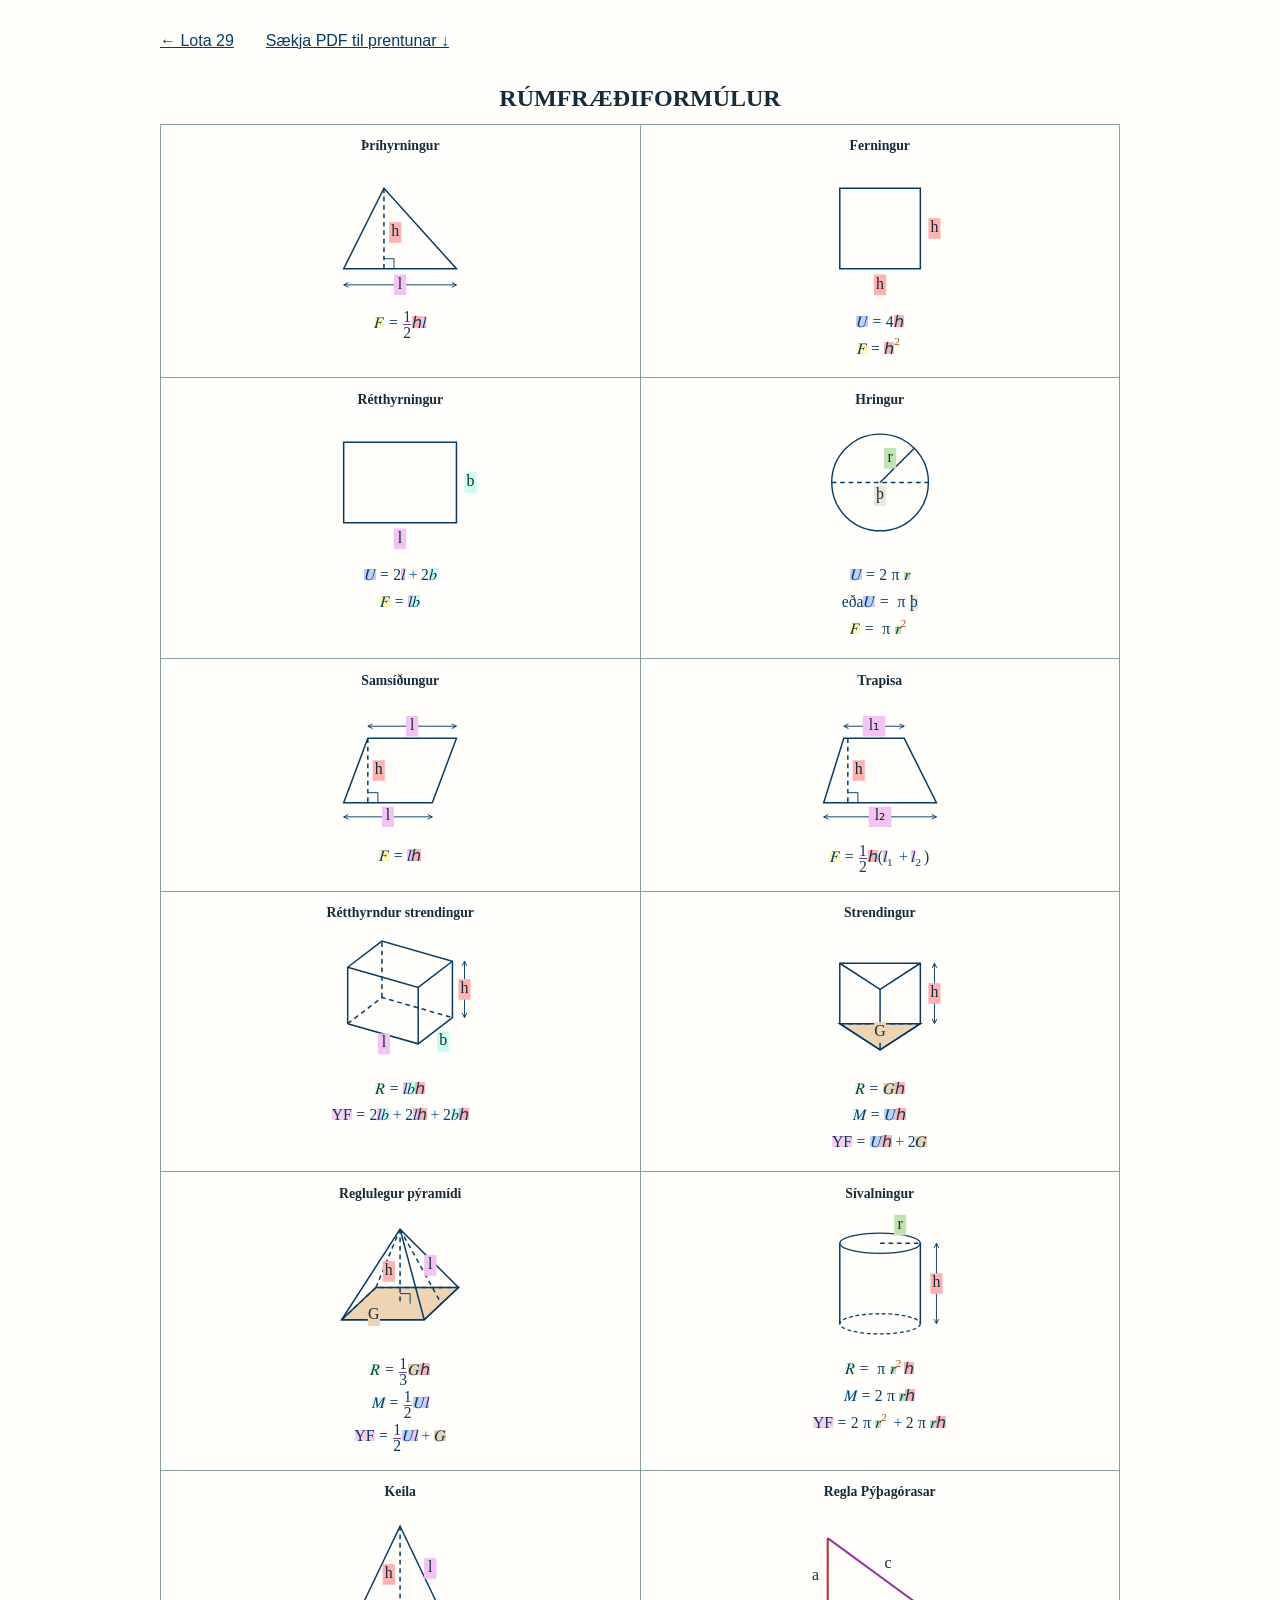
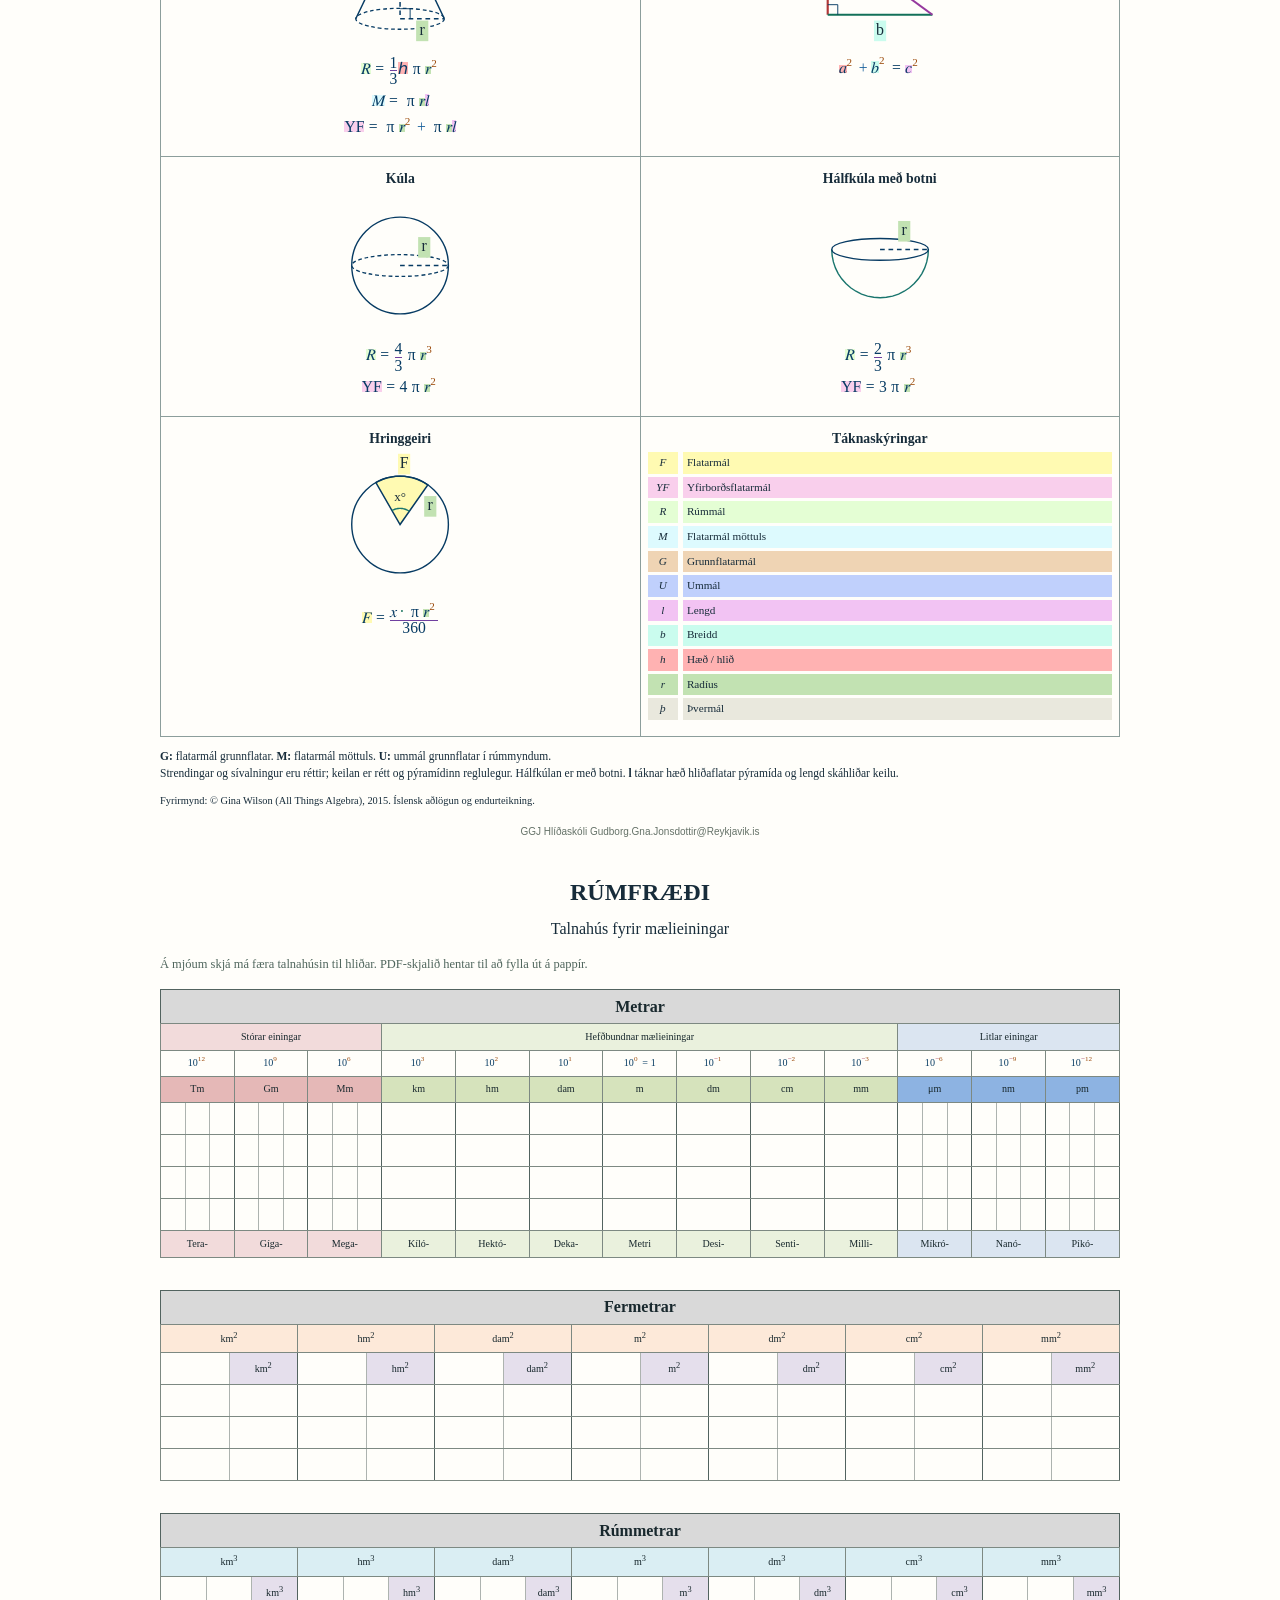
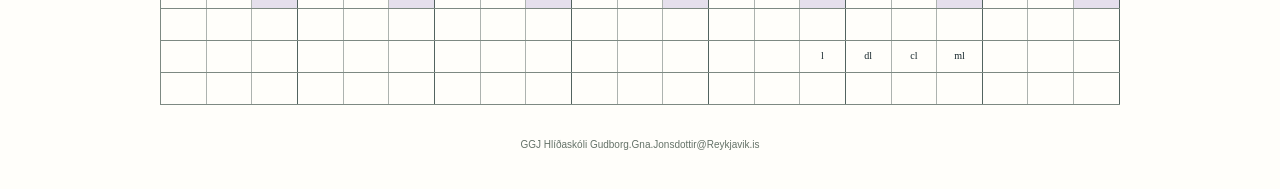
==== commit e3e30c57: "Laga uppsetningu sýnidæmis 8 og samræma stærðfræðihugtök" ====
--- a/formulublad.html
+++ b/formulublad.html
@@ -1,15 +1,15 @@
-<!doctype html><html lang="is"><head><meta charset="utf-8"><meta name="viewport" content="width=device-width,initial-scale=1"><title>Rúmfræðiformúlur og talnahús</title><style>body{max-width:960px;margin:2rem auto;padding:0 1rem;background:#fffefa}a{color:#073b63}.standalone-actions{display:flex;gap:2rem;flex-wrap:wrap;font:16px Arial;margin-bottom:2rem}
-.reference-panel{margin:1.5rem 0 2rem;border:1px solid #c7d6cd;background:#fffefa;padding:1rem;scroll-margin-top:1rem}.reference-panel>summary{color:#073b63;cursor:pointer;font-weight:bold;font-size:1.05rem}.reference-panel .ref-intro{font-size:.87rem}.reference-sheet{color:#172c3a;font-family:Georgia,serif;line-height:1.4}.reference-sheet *{box-sizing:border-box}.reference-sheet .sheet-page{margin:1.8rem 0 2.3rem}.reference-sheet .ref-heading{font-size:1.5rem;text-align:center;font-weight:bold;margin:.3rem 0 .5rem}.reference-sheet .ref-subtitle{text-align:center;margin:0 0 1rem}.reference-sheet .ref-name{display:none}.reference-sheet .formula-grid{display:grid;grid-template-columns:repeat(2,minmax(0,1fr));border-top:1px solid #8c9e9b;border-left:1px solid #8c9e9b}.reference-sheet .ref-card{padding:.8rem .45rem;border-bottom:1px solid #8c9e9b;border-right:1px solid #8c9e9b;text-align:center;min-width:0}.reference-sheet .ref-card h3{font-size:.86rem;font-weight:bold;margin:0 0 .3rem;line-height:1.3}.reference-sheet .ref-card svg{display:block;width:100%;height:145px;margin:auto}.reference-sheet .ref-equation{margin:.35rem 0;color:#073b63;font-size:.95rem;white-space:nowrap}.reference-sheet .ref-equation math{font-size:1.03em}.reference-sheet .ref-key>div{display:grid;grid-template-columns:1.9rem 1fr;gap:.3rem;margin:.2rem 0;text-align:left;font-size:.7rem}.reference-sheet .ref-key>div>span{padding:.18rem .25rem}.reference-sheet .ref-key>div>span:first-child{text-align:center;font-style:italic}.reference-sheet .ref-notes{font-size:.72rem;line-height:1.5;margin:.7rem 0}.reference-sheet .ref-credit{font-size:.65rem;line-height:1.4}.reference-sheet .ref-watermark{font:10px/1.5 Arial,sans-serif;text-align:center;overflow-wrap:anywhere;color:#657268;margin:1rem 0 .3rem}.reference-sheet .house-scroll{overflow-x:auto;max-width:100%;margin:1rem 0 2rem}.reference-sheet .house{min-width:670px;width:100%;border-collapse:collapse;table-layout:fixed;color:#18282d;font-size:.63rem;line-height:1.25}.reference-sheet .house caption{border:1px solid #52635f;border-bottom:0;font-size:1rem;font-weight:bold;background:#d9d9d9;padding:.4rem}.reference-sheet .house td,.reference-sheet .house th{border:1px solid #7d8982;padding:.4rem .08rem;text-align:center;vertical-align:middle;font-weight:normal;color:inherit}.reference-sheet .house .digit-row td{height:32px;border-right:1px solid #adb3af}.reference-sheet .house .unit-end{border-right:1.5px solid #52635f!important}.reference-sheet .house .large{background:#e5b8b7}.reference-sheet .house .large-light{background:#f2dbdb}.reference-sheet .house .metric{background:#d6e3bc}.reference-sheet .house .metric-light{background:#eaf1dd}.reference-sheet .house .small{background:#8db3e2}.reference-sheet .house .small-light{background:#dbe5f1}.reference-sheet .power-2 th{background:#fde9d9}.reference-sheet .power-3 th{background:#daeef3}.reference-sheet .house .place-unit{background:#e5dfec}.reference-sheet .house math{font-size:1em}.reference-sheet .ref-scroll-help{font-size:.78rem;color:#50665d}
-@media(max-width:500px){.reference-panel{padding:.65rem}.reference-sheet .formula-grid{grid-template-columns:1fr}.reference-sheet .ref-card h3{font-size:1rem}.reference-sheet .ref-equation{font-size:1.12rem}.reference-sheet .ref-card svg{height:175px}.reference-sheet .ref-key>div{font-size:.85rem}.reference-sheet .ref-heading{font-size:1.2rem}}
-@media print{.reference-panel{display:none}}
-
-@page{size:A4;margin:9mm 8mm}
-@media print{html{font-size:12pt}body{margin:0;background:white}.standalone-actions{display:none}.reference-sheet{font-size:10pt}.reference-sheet .sheet-page{height:276mm;margin:0;border:3px double #30443d;padding:4mm;break-after:page;display:flex;flex-direction:column}.reference-sheet .sheet-page:last-child{break-after:auto}.reference-sheet .ref-heading{font-size:17pt;margin:0 0 2mm}.reference-sheet .ref-name{display:block;text-align:right;font-size:8pt;margin:0 0 2mm}.reference-sheet .ref-subtitle{font-size:12pt;margin:0 0 2mm}.reference-sheet .formula-grid{grid-template-columns:repeat(4,minmax(0,1fr));grid-template-rows:repeat(4,54mm)}.reference-sheet .ref-card{padding:1.5mm .7mm}.reference-sheet .ref-card h3{font-size:8.1pt;height:5mm;margin:0;line-height:1.2}.reference-sheet .ref-card svg{height:25mm;width:100%}.reference-sheet .ref-equation{font-size:10.3pt;margin:1mm 0;line-height:1.55}.reference-sheet .ref-key>div{grid-template-columns:6mm 1fr;gap:1mm;margin:.8mm 0;font-size:7.2pt;line-height:1.25}.reference-sheet .ref-key>div>span{padding:.8mm .4mm}.reference-sheet .ref-notes{font-size:8pt;margin:3mm 0 1mm;line-height:1.3}.reference-sheet .ref-credit{font-size:7pt;margin:1mm 0}.reference-sheet .ref-watermark{margin:auto 0 0;font-size:7pt}.reference-sheet .house-scroll{overflow:visible;margin:3mm 0 5mm}.reference-sheet .house{min-width:0;font-size:8pt}.reference-sheet .house caption{padding:2mm;font-size:12pt}.reference-sheet .house th,.reference-sheet .house td{padding:2mm 0}.reference-sheet .house .digit-row td{height:8mm}.reference-sheet .metric-house{font-size:7pt}.reference-sheet .ref-scroll-help{display:none}.reference-sheet .power-house .digit-row td{height:9mm}}
-@media print{.reference-sheet .formula-grid{grid-template-rows:54mm 54mm 59mm 54mm}.reference-sheet .ref-card svg{height:22mm}.reference-sheet .ref-equation{margin:.7mm 0;line-height:1.25}.reference-sheet .ref-key>div{font-size:7pt;line-height:1.15;margin:.4mm 0}.reference-sheet .ref-key>div>span{padding:.2mm .4mm}}</style><style id="operation-colors">/* Litakóðun reikniaðgerða, samkvæmt ósk kennara 13. október 2026. */
-.op-add{color:#185f9b}.op-sub{color:#a13254}.op-mul{color:#14715b}.op-div{color:#7040a0}.op-pow{color:#9c4b0c}
-math .math-neutral{color:#073b63}
-math msqrt.op-pow>mrow{color:#073b63;border-top-color:#9c4b0c}
-.example-question strong{color:#073b63}
-@media print{math,.operation-key{-webkit-print-color-adjust:exact;print-color-adjust:exact}}
-math msqrt.op-pow::before{filter:none;background-image:url("data:image/svg+xml,%3Csvg xmlns='http://www.w3.org/2000/svg' viewBox='0 0 13 100' preserveAspectRatio='none'%3E%3Cpath d='M0 72 L3 66 L6 98 L13 0' fill='none' stroke='%239c4b0c' stroke-width='1' vector-effect='non-scaling-stroke'/%3E%3C/svg%3E")}
-</style></head><body><nav class="standalone-actions"><a href="index.html#yfirlit">← Lota 29</a><a href="rumfraediformulur-talnahus.pdf" download>Sækja PDF til prentunar ↓</a></nav><div class="reference-sheet"><div class="sheet-page"><p class="ref-name">Nafn: ____________________________________</p><h2 class="ref-heading">RÚMFRÆÐIFORMÚLUR</h2><div class="formula-grid"><article class="ref-card"><h3>Þríhyrningur</h3><svg xmlns="http://www.w3.org/2000/svg" role="img" aria-labelledby="fig-ref-0-title" viewBox="0 0 172.00 154.80" width="172.00" height="154.80" style="--fig-width:172.00px"><title id="fig-ref-0-title">Þríhyrningur</title><g font-family="Cambria Math, Georgia, serif"><polygon points="25.80,116.10 146.20,116.10 68.80,30.10" fill="none" stroke="#073b63" stroke-width="1.6"/><polyline points="68.80,30.10 68.80,116.10" fill="none" stroke="#073b63" stroke-width="1.6" stroke-dasharray="5 4"/><polyline points="79.55,116.10 79.55,105.35 68.80,105.35" fill="none" stroke="#073b63" stroke-width="1"/><rect x="74.33999999999999" y="66.39999999999999" width="13" height="22" fill="#ffb2b2"/><text x="80.83999999999999" y="77.39999999999999" text-anchor="middle" dominant-baseline="middle" font-size="17" fill="#172c3a">h</text><polyline points="25.80,133.30 146.20,133.30" fill="none" stroke="#073b63" stroke-width="1"/><polyline points="30.80,130.80 25.80,133.30 30.80,135.80" fill="none" stroke="#073b63" stroke-width="1"/><polyline points="141.20,130.80 146.20,133.30 141.20,135.80" fill="none" stroke="#073b63" stroke-width="1"/><rect x="79.5" y="122.29999999999998" width="13" height="22" fill="#f2c3f3"/><text x="86.0" y="133.29999999999998" text-anchor="middle" dominant-baseline="middle" font-size="17" fill="#172c3a">l</text></g></svg><div class="ref-equation"><math xmlns="http://www.w3.org/1998/Math/MathML" mathcolor="#073b63" displaystyle="true" data-tex="F=\frac12 hl"><mrow><mi style="background:#fffab2">F</mi><mo>=</mo><mfrac class="op-div" mathcolor="#7040a0"><mrow class="math-neutral" mathcolor="#073b63"><mn>1</mn></mrow><mrow class="math-neutral" mathcolor="#073b63"><mn>2</mn></mrow></mfrac><mi style="background:#ffb2b2">h</mi><mi style="background:#f2c3f3">l</mi></mrow></math></div></article><article class="ref-card"><h3>Ferningur</h3><svg xmlns="http://www.w3.org/2000/svg" role="img" aria-labelledby="fig-ref-1-title" viewBox="0 0 172.00 154.80" width="172.00" height="154.80" style="--fig-width:172.00px"><title id="fig-ref-1-title">Ferningur</title><g font-family="Cambria Math, Georgia, serif"><polygon points="43.00,116.10 129.00,116.10 129.00,30.10 43.00,30.10" fill="none" stroke="#073b63" stroke-width="1.6"/><rect x="79.5" y="122.29999999999998" width="13" height="22" fill="#ffb2b2"/><text x="86" y="133.29999999999998" text-anchor="middle" dominant-baseline="middle" font-size="17" fill="#172c3a">h</text><rect x="137.55" y="62.099999999999994" width="13" height="22" fill="#ffb2b2"/><text x="144.05" y="73.1" text-anchor="middle" dominant-baseline="middle" font-size="17" fill="#172c3a">h</text></g></svg><div class="ref-equation"><math mathcolor="#073b63" xmlns="http://www.w3.org/1998/Math/MathML" displaystyle="true" data-tex="U=4h"><mrow><mi style="background:#c0d0fc">U</mi><mo>=</mo><mn>4</mn><mi style="background:#ffb2b2">h</mi></mrow></math></div><div class="ref-equation"><math xmlns="http://www.w3.org/1998/Math/MathML" mathcolor="#073b63" displaystyle="true" data-tex="F=h^2"><mrow><mi style="background:#fffab2">F</mi><mo>=</mo><msup><mi style="background:#ffb2b2">h</mi><mn class="op-pow" mathcolor="#9c4b0c">2</mn></msup></mrow></math></div></article><article class="ref-card"><h3>Rétthyrningur</h3><svg xmlns="http://www.w3.org/2000/svg" role="img" aria-labelledby="fig-ref-2-title" viewBox="0 0 172.00 154.80" width="172.00" height="154.80" style="--fig-width:172.00px"><title id="fig-ref-2-title">Rétthyrningur</title><g font-family="Cambria Math, Georgia, serif"><polygon points="25.80,116.10 146.20,116.10 146.20,30.10 25.80,30.10" fill="none" stroke="#073b63" stroke-width="1.6"/><rect x="79.5" y="122.29999999999998" width="13" height="22" fill="#f2c3f3"/><text x="86" y="133.29999999999998" text-anchor="middle" dominant-baseline="middle" font-size="17" fill="#172c3a">l</text><rect x="154.75" y="62.099999999999994" width="13" height="22" fill="#cafcee"/><text x="161.25" y="73.1" text-anchor="middle" dominant-baseline="middle" font-size="17" fill="#172c3a">b</text></g></svg><div class="ref-equation"><math xmlns="http://www.w3.org/1998/Math/MathML" mathcolor="#073b63" displaystyle="true" data-tex="U=2l+2b"><mrow><mi style="background:#c0d0fc">U</mi><mo>=</mo><mn>2</mn><mi style="background:#f2c3f3">l</mi><mo class="op-add" mathcolor="#185f9b">+</mo><mn>2</mn><mi style="background:#cafcee">b</mi></mrow></math></div><div class="ref-equation"><math mathcolor="#073b63" xmlns="http://www.w3.org/1998/Math/MathML" displaystyle="true" data-tex="F=lb"><mrow><mi style="background:#fffab2">F</mi><mo>=</mo><mi style="background:#f2c3f3">l</mi><mi style="background:#cafcee">b</mi></mrow></math></div></article><article class="ref-card"><h3>Hringur</h3><svg xmlns="http://www.w3.org/2000/svg" role="img" aria-labelledby="fig-ref-3-title" viewBox="0 0 172.00 154.80" width="172.00" height="154.80" style="--fig-width:172.00px"><title id="fig-ref-3-title">Hringur</title><g font-family="Cambria Math, Georgia, serif"><circle cx="86" cy="73.1" r="51.6" fill="none" stroke="#073b63" stroke-width="1.5"/><polyline points="34.40,73.10 137.60,73.10" fill="none" stroke="#073b63" stroke-width="1.6" stroke-dasharray="5 4"/><polyline points="86.00,73.10 122.55,36.55" fill="none" stroke="#073b63" stroke-width="1.6"/><rect x="90.25" y="36.3" width="13" height="22" fill="#c2e2b2"/><text x="96.75" y="47.3" text-anchor="middle" dominant-baseline="middle" font-size="17" fill="#172c3a">r</text><rect x="79.5" y="76.28999999999999" width="13" height="22" fill="#e9e8dd"/><text x="86" y="87.28999999999999" text-anchor="middle" dominant-baseline="middle" font-size="17" fill="#172c3a">þ</text></g></svg><div class="ref-equation"><math mathcolor="#073b63" xmlns="http://www.w3.org/1998/Math/MathML" displaystyle="true" data-tex="U=2\pi r"><mrow><mi style="background:#c0d0fc">U</mi><mo>=</mo><mn>2</mn><mo>π</mo><mi style="background:#c2e2b2">r</mi></mrow></math></div><div class="ref-equation"><math mathcolor="#073b63" xmlns="http://www.w3.org/1998/Math/MathML" displaystyle="true" data-tex="\text{eða }U=\pi\text{þ}"><mrow><mtext>eða </mtext><mi style="background:#c0d0fc">U</mi><mo>=</mo><mo>π</mo><mtext style="background:#e9e8dd">þ</mtext></mrow></math></div><div class="ref-equation"><math xmlns="http://www.w3.org/1998/Math/MathML" mathcolor="#073b63" displaystyle="true" data-tex="F=\pi r^2"><mrow><mi style="background:#fffab2">F</mi><mo>=</mo><mo>π</mo><msup><mi style="background:#c2e2b2">r</mi><mn class="op-pow" mathcolor="#9c4b0c">2</mn></msup></mrow></math></div></article><article class="ref-card"><h3>Samsíðungur</h3><svg xmlns="http://www.w3.org/2000/svg" role="img" aria-labelledby="fig-ref-4-title" viewBox="0 0 172.00 154.80" width="172.00" height="154.80" style="--fig-width:172.00px"><title id="fig-ref-4-title">Samsíðungur</title><g font-family="Cambria Math, Georgia, serif"><polygon points="25.80,116.10 120.40,116.10 146.20,47.30 51.60,47.30" fill="none" stroke="#073b63" stroke-width="1.6"/><polyline points="51.60,47.30 51.60,116.10" fill="none" stroke="#073b63" stroke-width="1.6" stroke-dasharray="5 4"/><polyline points="62.35,116.10 62.35,105.35 51.60,105.35" fill="none" stroke="#073b63" stroke-width="1"/><rect x="56.71" y="70.7" width="13" height="22" fill="#ffb2b2"/><text x="63.21" y="81.7" text-anchor="middle" dominant-baseline="middle" font-size="17" fill="#172c3a">h</text><polyline points="51.60,34.40 146.20,34.40" fill="none" stroke="#073b63" stroke-width="1"/><polyline points="56.60,31.90 51.60,34.40 56.60,36.90" fill="none" stroke="#073b63" stroke-width="1"/><polyline points="141.20,31.90 146.20,34.40 141.20,36.90" fill="none" stroke="#073b63" stroke-width="1"/><rect x="92.39999999999999" y="23.39999999999999" width="13" height="22" fill="#f2c3f3"/><text x="98.89999999999999" y="34.39999999999999" text-anchor="middle" dominant-baseline="middle" font-size="17" fill="#172c3a">l</text><polyline points="25.80,131.15 120.40,131.15" fill="none" stroke="#073b63" stroke-width="1"/><polyline points="30.80,128.65 25.80,131.15 30.80,133.65" fill="none" stroke="#073b63" stroke-width="1"/><polyline points="115.40,128.65 120.40,131.15 115.40,133.65" fill="none" stroke="#073b63" stroke-width="1"/><rect x="66.60000000000001" y="120.15" width="13" height="22" fill="#f2c3f3"/><text x="73.10000000000001" y="131.15" text-anchor="middle" dominant-baseline="middle" font-size="17" fill="#172c3a">l</text></g></svg><div class="ref-equation"><math mathcolor="#073b63" xmlns="http://www.w3.org/1998/Math/MathML" displaystyle="true" data-tex="F=lh"><mrow><mi style="background:#fffab2">F</mi><mo>=</mo><mi style="background:#f2c3f3">l</mi><mi style="background:#ffb2b2">h</mi></mrow></math></div></article><article class="ref-card"><h3>Trapisa</h3><svg xmlns="http://www.w3.org/2000/svg" role="img" aria-labelledby="fig-ref-5-title" viewBox="0 0 172.00 154.80" width="172.00" height="154.80" style="--fig-width:172.00px"><title id="fig-ref-5-title">Trapisa</title><g font-family="Cambria Math, Georgia, serif"><polygon points="25.80,116.10 146.20,116.10 111.80,47.30 47.30,47.30" fill="none" stroke="#073b63" stroke-width="1.6"/><polyline points="51.60,47.30 51.60,116.10" fill="none" stroke="#073b63" stroke-width="1.6" stroke-dasharray="5 4"/><polyline points="62.35,116.10 62.35,105.35 51.60,105.35" fill="none" stroke="#073b63" stroke-width="1"/><rect x="56.71" y="70.7" width="13" height="22" fill="#ffb2b2"/><text x="63.21" y="81.7" text-anchor="middle" dominant-baseline="middle" font-size="17" fill="#172c3a">h</text><polyline points="47.30,34.40 111.80,34.40" fill="none" stroke="#073b63" stroke-width="1"/><polyline points="52.30,31.90 47.30,34.40 52.30,36.90" fill="none" stroke="#073b63" stroke-width="1"/><polyline points="106.80,31.90 111.80,34.40 106.80,36.90" fill="none" stroke="#073b63" stroke-width="1"/><rect x="67.55" y="23.39999999999999" width="24" height="22" fill="#f2c3f3"/><text x="79.55" y="34.39999999999999" text-anchor="middle" dominant-baseline="middle" font-size="17" fill="#172c3a">l₁</text><polyline points="25.80,131.15 146.20,131.15" fill="none" stroke="#073b63" stroke-width="1"/><polyline points="30.80,128.65 25.80,131.15 30.80,133.65" fill="none" stroke="#073b63" stroke-width="1"/><polyline points="141.20,128.65 146.20,131.15 141.20,133.65" fill="none" stroke="#073b63" stroke-width="1"/><rect x="74.0" y="120.15" width="24" height="22" fill="#f2c3f3"/><text x="86.0" y="131.15" text-anchor="middle" dominant-baseline="middle" font-size="17" fill="#172c3a">l₂</text></g></svg><div class="ref-equation"><math xmlns="http://www.w3.org/1998/Math/MathML" mathcolor="#073b63" displaystyle="true" data-tex="F=\frac12 h(l_1+l_2)"><mrow><mi style="background:#fffab2">F</mi><mo>=</mo><mfrac class="op-div" mathcolor="#7040a0"><mrow class="math-neutral" mathcolor="#073b63"><mn>1</mn></mrow><mrow class="math-neutral" mathcolor="#073b63"><mn>2</mn></mrow></mfrac><mi style="background:#ffb2b2">h</mi><mo>(</mo><msub><mi style="background:#f2c3f3">l</mi><mn>1</mn></msub><mo class="op-add" mathcolor="#185f9b">+</mo><msub><mi style="background:#f2c3f3">l</mi><mn>2</mn></msub><mo>)</mo></mrow></math></div></article><article class="ref-card"><h3>Rétthyrndur strendingur</h3><svg xmlns="http://www.w3.org/2000/svg" role="img" aria-labelledby="fig-ref-6-title" viewBox="0 0 172.00 154.80" width="172.00" height="154.80" style="--fig-width:172.00px"><title id="fig-ref-6-title">Rétthyrndur strendingur</title><g font-family="Cambria Math, Georgia, serif"><polyline points="30.10,103.20 105.35,124.70 141.90,96.75 141.90,36.55 66.65,15.05 30.10,43.00 30.10,103.20" fill="none" stroke="#073b63" stroke-width="1.6"/><polyline points="30.10,43.00 105.35,64.50 141.90,36.55" fill="none" stroke="#073b63" stroke-width="1.6"/><polyline points="105.35,124.70 105.35,64.50" fill="none" stroke="#073b63" stroke-width="1.6"/><polyline points="30.10,103.20 66.65,75.25 141.90,96.75" fill="none" stroke="#073b63" stroke-width="1.6" stroke-dasharray="5 4"/><polyline points="66.65,75.25 66.65,15.05" fill="none" stroke="#073b63" stroke-width="1.6" stroke-dasharray="5 4"/><rect x="62.3" y="113.7" width="13" height="22" fill="#f2c3f3"/><text x="68.8" y="124.7" text-anchor="middle" dominant-baseline="middle" font-size="17" fill="#172c3a">l</text><rect x="125.51000000000002" y="111.54999999999998" width="13" height="22" fill="#cafcee"/><text x="132.01000000000002" y="122.54999999999998" text-anchor="middle" dominant-baseline="middle" font-size="17" fill="#172c3a">b</text><polyline points="154.80,96.75 154.80,36.55" fill="none" stroke="#073b63" stroke-width="1"/><polyline points="152.30,91.75 154.80,96.75 157.30,91.75" fill="none" stroke="#073b63" stroke-width="1"/><polyline points="152.30,41.55 154.80,36.55 157.30,41.55" fill="none" stroke="#073b63" stroke-width="1"/><rect x="148.3" y="55.64999999999999" width="13" height="22" fill="#ffb2b2"/><text x="154.8" y="66.64999999999999" text-anchor="middle" dominant-baseline="middle" font-size="17" fill="#172c3a">h</text></g></svg><div class="ref-equation"><math mathcolor="#073b63" xmlns="http://www.w3.org/1998/Math/MathML" displaystyle="true" data-tex="R=lbh"><mrow><mi style="background:#e4fed4">R</mi><mo>=</mo><mi style="background:#f2c3f3">l</mi><mi style="background:#cafcee">b</mi><mi style="background:#ffb2b2">h</mi></mrow></math></div><div class="ref-equation"><math xmlns="http://www.w3.org/1998/Math/MathML" mathcolor="#073b63" displaystyle="true" data-tex="\text{YF}=2lb+2lh+2bh"><mrow><mtext style="background:#f9cfec">YF</mtext><mo>=</mo><mn>2</mn><mi style="background:#f2c3f3">l</mi><mi style="background:#cafcee">b</mi><mo class="op-add" mathcolor="#185f9b">+</mo><mn>2</mn><mi style="background:#f2c3f3">l</mi><mi style="background:#ffb2b2">h</mi><mo class="op-add" mathcolor="#185f9b">+</mo><mn>2</mn><mi style="background:#cafcee">b</mi><mi style="background:#ffb2b2">h</mi></mrow></math></div></article><article class="ref-card"><h3>Strendingur</h3><svg xmlns="http://www.w3.org/2000/svg" role="img" aria-labelledby="fig-ref-7-title" viewBox="0 0 172.00 154.80" width="172.00" height="154.80" style="--fig-width:172.00px"><title id="fig-ref-7-title">Strendingur</title><g font-family="Cambria Math, Georgia, serif"><polygon points="43.00,103.20 129.00,103.20 86.00,131.15" fill="#efd4b4" stroke="#073b63" stroke-width="1.6"/><polyline points="43.00,103.20 86.00,131.15 129.00,103.20 129.00,38.70 43.00,38.70 43.00,103.20" fill="none" stroke="#073b63" stroke-width="1.6"/><polyline points="43.00,38.70 86.00,66.65 129.00,38.70" fill="none" stroke="#073b63" stroke-width="1.6"/><polyline points="86.00,66.65 86.00,131.15" fill="none" stroke="#073b63" stroke-width="1.6"/><polyline points="43.00,103.20 129.00,103.20" fill="none" stroke="#073b63" stroke-width="1.6" stroke-dasharray="5 4"/><rect x="79.5" y="101.66000000000001" width="13" height="22" fill="#efd4b4"/><text x="86" y="112.66000000000001" text-anchor="middle" dominant-baseline="middle" font-size="17" fill="#172c3a">G</text><polyline points="144.05,103.20 144.05,38.70" fill="none" stroke="#073b63" stroke-width="1"/><polyline points="141.55,98.20 144.05,103.20 146.55,98.20" fill="none" stroke="#073b63" stroke-width="1"/><polyline points="141.55,43.70 144.05,38.70 146.55,43.70" fill="none" stroke="#073b63" stroke-width="1"/><rect x="137.55" y="59.95" width="13" height="22" fill="#ffb2b2"/><text x="144.05" y="70.95" text-anchor="middle" dominant-baseline="middle" font-size="17" fill="#172c3a">h</text></g></svg><div class="ref-equation"><math mathcolor="#073b63" xmlns="http://www.w3.org/1998/Math/MathML" displaystyle="true" data-tex="R=Gh"><mrow><mi style="background:#e4fed4">R</mi><mo>=</mo><mi style="background:#efd4b4">G</mi><mi style="background:#ffb2b2">h</mi></mrow></math></div><div class="ref-equation"><math mathcolor="#073b63" xmlns="http://www.w3.org/1998/Math/MathML" displaystyle="true" data-tex="M=Uh"><mrow><mi style="background:#ddfafe">M</mi><mo>=</mo><mi style="background:#c0d0fc">U</mi><mi style="background:#ffb2b2">h</mi></mrow></math></div><div class="ref-equation"><math xmlns="http://www.w3.org/1998/Math/MathML" mathcolor="#073b63" displaystyle="true" data-tex="\text{YF}=Uh+2G"><mrow><mtext style="background:#f9cfec">YF</mtext><mo>=</mo><mi style="background:#c0d0fc">U</mi><mi style="background:#ffb2b2">h</mi><mo class="op-add" mathcolor="#185f9b">+</mo><mn>2</mn><mi style="background:#efd4b4">G</mi></mrow></math></div></article><article class="ref-card"><h3>Reglulegur píramídi</h3><svg xmlns="http://www.w3.org/2000/svg" role="img" aria-labelledby="fig-ref-8-title" viewBox="0 0 172.00 154.80" width="172.00" height="154.80" style="--fig-width:172.00px"><title id="fig-ref-8-title">Reglulegur píramídi</title><g font-family="Cambria Math, Georgia, serif"><polygon points="23.65,120.40 111.80,120.40 148.35,86.00 60.20,86.00" fill="#efd4b4" stroke="#073b63" stroke-width="1.6"/><polyline points="23.65,120.40 111.80,120.40 148.35,86.00 86.00,23.65 23.65,120.40" fill="none" stroke="#073b63" stroke-width="1.6"/><polyline points="111.80,120.40 86.00,23.65" fill="none" stroke="#073b63" stroke-width="1.6"/><polyline points="23.65,120.40 60.20,86.00 148.35,86.00" fill="none" stroke="#073b63" stroke-width="1.6" stroke-dasharray="5 4"/><polyline points="60.20,86.00 86.00,23.65" fill="none" stroke="#073b63" stroke-width="1.6" stroke-dasharray="5 4"/><polyline points="86.00,23.65 86.00,103.20" fill="none" stroke="#073b63" stroke-width="1.6" stroke-dasharray="5 4"/><polyline points="86.00,23.65 130.07,103.20" fill="none" stroke="#073b63" stroke-width="1.6" stroke-dasharray="5 4"/><polyline points="86.00,92.45 96.75,92.45 96.75,103.20" fill="none" stroke="#073b63" stroke-width="1"/><rect x="67.46" y="57.8" width="13" height="22" fill="#ffb2b2"/><text x="73.96" y="68.8" text-anchor="middle" dominant-baseline="middle" font-size="17" fill="#172c3a">h</text><rect x="111.75" y="51.35" width="13" height="22" fill="#f2c3f3"/><text x="118.25" y="62.35" text-anchor="middle" dominant-baseline="middle" font-size="17" fill="#172c3a">l</text><rect x="51.550000000000004" y="105.10000000000001" width="13" height="22" fill="#efd4b4"/><text x="58.050000000000004" y="116.10000000000001" text-anchor="middle" dominant-baseline="middle" font-size="17" fill="#172c3a">G</text></g></svg><div class="ref-equation"><math xmlns="http://www.w3.org/1998/Math/MathML" mathcolor="#073b63" displaystyle="true" data-tex="R=\frac13 Gh"><mrow><mi style="background:#e4fed4">R</mi><mo>=</mo><mfrac class="op-div" mathcolor="#7040a0"><mrow class="math-neutral" mathcolor="#073b63"><mn>1</mn></mrow><mrow class="math-neutral" mathcolor="#073b63"><mn>3</mn></mrow></mfrac><mi style="background:#efd4b4">G</mi><mi style="background:#ffb2b2">h</mi></mrow></math></div><div class="ref-equation"><math xmlns="http://www.w3.org/1998/Math/MathML" mathcolor="#073b63" displaystyle="true" data-tex="M=\frac12 Ul"><mrow><mi style="background:#ddfafe">M</mi><mo>=</mo><mfrac class="op-div" mathcolor="#7040a0"><mrow class="math-neutral" mathcolor="#073b63"><mn>1</mn></mrow><mrow class="math-neutral" mathcolor="#073b63"><mn>2</mn></mrow></mfrac><mi style="background:#c0d0fc">U</mi><mi style="background:#f2c3f3">l</mi></mrow></math></div><div class="ref-equation"><math xmlns="http://www.w3.org/1998/Math/MathML" mathcolor="#073b63" displaystyle="true" data-tex="\text{YF}=\frac12 Ul+G"><mrow><mtext style="background:#f9cfec">YF</mtext><mo>=</mo><mfrac class="op-div" mathcolor="#7040a0"><mrow class="math-neutral" mathcolor="#073b63"><mn>1</mn></mrow><mrow class="math-neutral" mathcolor="#073b63"><mn>2</mn></mrow></mfrac><mi style="background:#c0d0fc">U</mi><mi style="background:#f2c3f3">l</mi><mo class="op-add" mathcolor="#185f9b">+</mo><mi style="background:#efd4b4">G</mi></mrow></math></div></article><article class="ref-card"><h3>Sívalningur</h3><svg xmlns="http://www.w3.org/2000/svg" role="img" aria-labelledby="fig-ref-9-title" viewBox="0 0 172.00 154.80" width="172.00" height="154.80" style="--fig-width:172.00px"><title id="fig-ref-9-title">Sívalningur</title><g font-family="Cambria Math, Georgia, serif"><ellipse cx="86" cy="38.699999999999996" rx="43" ry="10.75" fill="none" stroke="#073b63" stroke-width="1.4"/><ellipse cx="86" cy="124.7" rx="43" ry="10.75" fill="none" stroke="#073b63" stroke-width="1.4" stroke-dasharray="4 3"/><polyline points="43.00,38.70 43.00,124.70" fill="none" stroke="#073b63" stroke-width="1.6"/><polyline points="129.00,38.70 129.00,124.70" fill="none" stroke="#073b63" stroke-width="1.6"/><polyline points="86.00,38.70 129.00,38.70" fill="none" stroke="#073b63" stroke-width="1.6" stroke-dasharray="5 4"/><rect x="101.0" y="8.349999999999998" width="13" height="22" fill="#c2e2b2"/><text x="107.5" y="19.349999999999998" text-anchor="middle" dominant-baseline="middle" font-size="17" fill="#172c3a">r</text><polyline points="146.20,124.70 146.20,38.70" fill="none" stroke="#073b63" stroke-width="1"/><polyline points="143.70,119.70 146.20,124.70 148.70,119.70" fill="none" stroke="#073b63" stroke-width="1"/><polyline points="143.70,43.70 146.20,38.70 148.70,43.70" fill="none" stroke="#073b63" stroke-width="1"/><rect x="139.7" y="70.7" width="13" height="22" fill="#ffb2b2"/><text x="146.2" y="81.7" text-anchor="middle" dominant-baseline="middle" font-size="17" fill="#172c3a">h</text></g></svg><div class="ref-equation"><math xmlns="http://www.w3.org/1998/Math/MathML" mathcolor="#073b63" displaystyle="true" data-tex="R=\pi r^2h"><mrow><mi style="background:#e4fed4">R</mi><mo>=</mo><mo>π</mo><msup><mi style="background:#c2e2b2">r</mi><mn class="op-pow" mathcolor="#9c4b0c">2</mn></msup><mi style="background:#ffb2b2">h</mi></mrow></math></div><div class="ref-equation"><math mathcolor="#073b63" xmlns="http://www.w3.org/1998/Math/MathML" displaystyle="true" data-tex="M=2\pi rh"><mrow><mi style="background:#ddfafe">M</mi><mo>=</mo><mn>2</mn><mo>π</mo><mi style="background:#c2e2b2">r</mi><mi style="background:#ffb2b2">h</mi></mrow></math></div><div class="ref-equation"><math xmlns="http://www.w3.org/1998/Math/MathML" mathcolor="#073b63" displaystyle="true" data-tex="\text{YF}=2\pi r^2+2\pi rh"><mrow><mtext style="background:#f9cfec">YF</mtext><mo>=</mo><mn>2</mn><mo>π</mo><msup><mi style="background:#c2e2b2">r</mi><mn class="op-pow" mathcolor="#9c4b0c">2</mn></msup><mo class="op-add" mathcolor="#185f9b">+</mo><mn>2</mn><mo>π</mo><mi style="background:#c2e2b2">r</mi><mi style="background:#ffb2b2">h</mi></mrow></math></div></article><article class="ref-card"><h3>Keila</h3><svg xmlns="http://www.w3.org/2000/svg" role="img" aria-labelledby="fig-ref-10-title" viewBox="0 0 172.00 154.80" width="172.00" height="154.80" style="--fig-width:172.00px"><title id="fig-ref-10-title">Keila</title><g font-family="Cambria Math, Georgia, serif"><ellipse cx="86" cy="120.39999999999999" rx="47.300000000000004" ry="11.18" fill="none" stroke="#073b63" stroke-width="1.4" stroke-dasharray="4 3"/><polyline points="38.70,120.40 86.00,21.50 133.30,120.40" fill="none" stroke="#073b63" stroke-width="1.6"/><polyline points="86.00,21.50 86.00,120.40 133.30,120.40" fill="none" stroke="#073b63" stroke-width="1.6" stroke-dasharray="5 4"/><polyline points="86.00,109.65 96.75,109.65 96.75,120.40" fill="none" stroke="#073b63" stroke-width="1"/><rect x="67.46" y="62.099999999999994" width="13" height="22" fill="#ffb2b2"/><text x="73.96" y="73.1" text-anchor="middle" dominant-baseline="middle" font-size="17" fill="#172c3a">h</text><rect x="111.75" y="55.64999999999999" width="13" height="22" fill="#f2c3f3"/><text x="118.25" y="66.64999999999999" text-anchor="middle" dominant-baseline="middle" font-size="17" fill="#172c3a">l</text><rect x="103.14999999999999" y="122.29999999999998" width="13" height="22" fill="#c2e2b2"/><text x="109.64999999999999" y="133.29999999999998" text-anchor="middle" dominant-baseline="middle" font-size="17" fill="#172c3a">r</text></g></svg><div class="ref-equation"><math xmlns="http://www.w3.org/1998/Math/MathML" mathcolor="#073b63" displaystyle="true" data-tex="R=\frac13 h\pi r^2"><mrow><mi style="background:#e4fed4">R</mi><mo>=</mo><mfrac class="op-div" mathcolor="#7040a0"><mrow class="math-neutral" mathcolor="#073b63"><mn>1</mn></mrow><mrow class="math-neutral" mathcolor="#073b63"><mn>3</mn></mrow></mfrac><mi style="background:#ffb2b2">h</mi><mo>π</mo><msup><mi style="background:#c2e2b2">r</mi><mn class="op-pow" mathcolor="#9c4b0c">2</mn></msup></mrow></math></div><div class="ref-equation"><math mathcolor="#073b63" xmlns="http://www.w3.org/1998/Math/MathML" displaystyle="true" data-tex="M=\pi rl"><mrow><mi style="background:#ddfafe">M</mi><mo>=</mo><mo>π</mo><mi style="background:#c2e2b2">r</mi><mi style="background:#f2c3f3">l</mi></mrow></math></div><div class="ref-equation"><math xmlns="http://www.w3.org/1998/Math/MathML" mathcolor="#073b63" displaystyle="true" data-tex="\text{YF}=\pi r^2+\pi rl"><mrow><mtext style="background:#f9cfec">YF</mtext><mo>=</mo><mo>π</mo><msup><mi style="background:#c2e2b2">r</mi><mn class="op-pow" mathcolor="#9c4b0c">2</mn></msup><mo class="op-add" mathcolor="#185f9b">+</mo><mo>π</mo><mi style="background:#c2e2b2">r</mi><mi style="background:#f2c3f3">l</mi></mrow></math></div></article><article class="ref-card"><h3>Regla Pýþagórasar</h3><svg xmlns="http://www.w3.org/2000/svg" role="img" aria-labelledby="fig-ref-11-title" viewBox="0 0 172.00 154.80" width="172.00" height="154.80" style="--fig-width:172.00px"><title id="fig-ref-11-title">Regla Pýþagórasar</title><g font-family="Cambria Math, Georgia, serif"><polyline points="30.10,116.10 30.10,34.40" fill="none" stroke="#b13636" stroke-width="2.3"/><polyline points="30.10,116.10 141.90,116.10" fill="none" stroke="#137059" stroke-width="2.3"/><polyline points="30.10,34.40 141.90,116.10" fill="none" stroke="#96399e" stroke-width="2.3"/><polyline points="40.85,116.10 40.85,105.35 30.10,105.35" fill="none" stroke="#073b63" stroke-width="1"/><text x="17.199999999999996" y="75.25" text-anchor="middle" dominant-baseline="middle" font-size="17" fill="#172c3a">a</text><rect x="79.5" y="122.29999999999998" width="13" height="22" fill="#cafcee"/><text x="86" y="133.29999999999998" text-anchor="middle" dominant-baseline="middle" font-size="17" fill="#172c3a">b</text><text x="94.60000000000001" y="62.35" text-anchor="middle" dominant-baseline="middle" font-size="17" fill="#172c3a">c</text></g></svg><div class="ref-equation"><math xmlns="http://www.w3.org/1998/Math/MathML" mathcolor="#073b63" displaystyle="true" data-tex="a^2+b^2=c^2"><mrow><msup><mi style="background:#ffb2b2">a</mi><mn class="op-pow" mathcolor="#9c4b0c">2</mn></msup><mo class="op-add" mathcolor="#185f9b">+</mo><msup><mi style="background:#cafcee">b</mi><mn class="op-pow" mathcolor="#9c4b0c">2</mn></msup><mo>=</mo><msup><mi style="background:#f2c3f3">c</mi><mn class="op-pow" mathcolor="#9c4b0c">2</mn></msup></mrow></math></div></article><article class="ref-card"><h3>Kúla</h3><svg xmlns="http://www.w3.org/2000/svg" role="img" aria-labelledby="fig-ref-12-title" viewBox="0 0 172.00 154.80" width="172.00" height="154.80" style="--fig-width:172.00px"><title id="fig-ref-12-title">Kúla</title><g font-family="Cambria Math, Georgia, serif"><circle cx="86" cy="77.39999999999999" r="51.6" fill="none" stroke="#073b63" stroke-width="1.5"/><ellipse cx="86" cy="77.39999999999999" rx="51.6" ry="11.610000000000001" fill="none" stroke="#073b63" stroke-width="1.4" stroke-dasharray="4 3"/><polyline points="86.00,77.40 137.60,77.40" fill="none" stroke="#073b63" stroke-width="1.6" stroke-dasharray="5 4"/><rect x="105.3" y="47.05" width="13" height="22" fill="#c2e2b2"/><text x="111.8" y="58.05" text-anchor="middle" dominant-baseline="middle" font-size="17" fill="#172c3a">r</text></g></svg><div class="ref-equation"><math xmlns="http://www.w3.org/1998/Math/MathML" mathcolor="#073b63" displaystyle="true" data-tex="R=\frac43\pi r^3"><mrow><mi style="background:#e4fed4">R</mi><mo>=</mo><mfrac class="op-div" mathcolor="#7040a0"><mrow class="math-neutral" mathcolor="#073b63"><mn>4</mn></mrow><mrow class="math-neutral" mathcolor="#073b63"><mn>3</mn></mrow></mfrac><mo>π</mo><msup><mi style="background:#c2e2b2">r</mi><mn class="op-pow" mathcolor="#9c4b0c">3</mn></msup></mrow></math></div><div class="ref-equation"><math xmlns="http://www.w3.org/1998/Math/MathML" mathcolor="#073b63" displaystyle="true" data-tex="\text{YF}=4\pi r^2"><mrow><mtext style="background:#f9cfec">YF</mtext><mo>=</mo><mn>4</mn><mo>π</mo><msup><mi style="background:#c2e2b2">r</mi><mn class="op-pow" mathcolor="#9c4b0c">2</mn></msup></mrow></math></div></article><article class="ref-card"><h3>Hálfkúla með botni</h3><svg xmlns="http://www.w3.org/2000/svg" role="img" aria-labelledby="fig-ref-13-title" viewBox="0 0 172.00 154.80" width="172.00" height="154.80" style="--fig-width:172.00px"><title id="fig-ref-13-title">Hálfkúla með botni</title><g font-family="Cambria Math, Georgia, serif"><polyline points="34.40,60.20 34.84,66.94 36.16,73.56 38.33,79.95 41.31,86.00 45.06,91.61 49.51,96.69 54.59,101.14 60.20,104.89 66.25,107.87 72.64,110.04 79.26,111.36 86.00,111.80 92.74,111.36 99.36,110.04 105.75,107.87 111.80,104.89 117.41,101.14 122.49,96.69 126.94,91.61 130.69,86.00 133.67,79.95 135.84,73.56 137.16,66.94 137.60,60.20" fill="none" stroke="#19756d" stroke-width="1.5"/><ellipse cx="86" cy="60.199999999999996" rx="51.6" ry="11.610000000000001" fill="none" stroke="#073b63" stroke-width="1.4"/><polyline points="86.00,60.20 137.60,60.20" fill="none" stroke="#073b63" stroke-width="1.6" stroke-dasharray="5 4"/><rect x="105.3" y="29.85" width="13" height="22" fill="#c2e2b2"/><text x="111.8" y="40.85" text-anchor="middle" dominant-baseline="middle" font-size="17" fill="#172c3a">r</text></g></svg><div class="ref-equation"><math xmlns="http://www.w3.org/1998/Math/MathML" mathcolor="#073b63" displaystyle="true" data-tex="R=\frac23\pi r^3"><mrow><mi style="background:#e4fed4">R</mi><mo>=</mo><mfrac class="op-div" mathcolor="#7040a0"><mrow class="math-neutral" mathcolor="#073b63"><mn>2</mn></mrow><mrow class="math-neutral" mathcolor="#073b63"><mn>3</mn></mrow></mfrac><mo>π</mo><msup><mi style="background:#c2e2b2">r</mi><mn class="op-pow" mathcolor="#9c4b0c">3</mn></msup></mrow></math></div><div class="ref-equation"><math xmlns="http://www.w3.org/1998/Math/MathML" mathcolor="#073b63" displaystyle="true" data-tex="\text{YF}=3\pi r^2"><mrow><mtext style="background:#f9cfec">YF</mtext><mo>=</mo><mn>3</mn><mo>π</mo><msup><mi style="background:#c2e2b2">r</mi><mn class="op-pow" mathcolor="#9c4b0c">2</mn></msup></mrow></math></div></article><article class="ref-card"><h3>Hringgeiri</h3><svg xmlns="http://www.w3.org/2000/svg" role="img" aria-labelledby="fig-ref-14-title" viewBox="0 0 172.00 154.80" width="172.00" height="154.80" style="--fig-width:172.00px"><title id="fig-ref-14-title">Hringgeiri</title><g font-family="Cambria Math, Georgia, serif"><polygon points="86.00,77.40 115.60,35.13 111.80,32.71 107.81,30.63 103.65,28.91 99.36,27.56 94.96,26.58 90.50,26.00 86.00,25.80 81.50,26.00 77.04,26.58 72.64,27.56 68.35,28.91 64.19,30.63 60.20,32.71" fill="#fffab2" stroke="#073b63" stroke-width="1.6"/><circle cx="86" cy="77.39999999999999" r="51.6" fill="none" stroke="#073b63" stroke-width="1.5"/><polyline points="95.87,63.31 95.19,62.86 94.49,62.44 93.78,62.06 93.04,61.71 92.29,61.39 91.53,61.11 90.75,60.87 89.97,60.66 89.17,60.49 88.37,60.36 87.56,60.27 86.75,60.22 85.94,60.20 85.12,60.22 84.31,60.28 83.51,60.38 82.71,60.52 81.91,60.69 81.13,60.90 80.35,61.15 79.59,61.44 78.84,61.76 78.11,62.11 77.40,62.50" fill="none" stroke="#19756d" stroke-width="1.5"/><text x="86" y="48.589999999999996" text-anchor="middle" dominant-baseline="middle" font-size="14" fill="#172c3a">x°</text><rect x="111.75" y="47.05" width="13" height="22" fill="#c2e2b2"/><text x="118.25" y="58.05" text-anchor="middle" dominant-baseline="middle" font-size="17" fill="#172c3a">r</text><rect x="83.8" y="1.8999999999999915" width="13" height="22" fill="#fffab2"/><text x="90.3" y="12.899999999999991" text-anchor="middle" dominant-baseline="middle" font-size="17" fill="#172c3a">F</text></g></svg><div class="ref-equation"><math xmlns="http://www.w3.org/1998/Math/MathML" mathcolor="#073b63" displaystyle="true" data-tex="F=\frac{x\cdot\pi r^2}{360}"><mrow><mi style="background:#fffab2">F</mi><mo>=</mo><mfrac class="op-div" mathcolor="#7040a0"><mrow class="math-neutral" mathcolor="#073b63"><mrow><mi>x</mi><mo class="op-mul" mathcolor="#14715b">·</mo><mo>π</mo><msup><mi style="background:#c2e2b2">r</mi><mn class="op-pow" mathcolor="#9c4b0c">2</mn></msup></mrow></mrow><mrow class="math-neutral" mathcolor="#073b63"><mrow><mn>360</mn></mrow></mrow></mfrac></mrow></math></div></article><div class="ref-card ref-key"><h3>Táknaskýringar</h3><div><span style="background:#fffab2">F</span><span style="background:#fffab2">Flatarmál</span></div><div><span style="background:#f9cfec">YF</span><span style="background:#f9cfec">Yfirborðsflatarmál</span></div><div><span style="background:#e4fed4">R</span><span style="background:#e4fed4">Rúmmál</span></div><div><span style="background:#ddfafe">M</span><span style="background:#ddfafe">Möttulflötur</span></div><div><span style="background:#efd4b4">G</span><span style="background:#efd4b4">Grunnflötur</span></div><div><span style="background:#c0d0fc">U</span><span style="background:#c0d0fc">Ummál</span></div><div><span style="background:#f2c3f3">l</span><span style="background:#f2c3f3">Lengd</span></div><div><span style="background:#cafcee">b</span><span style="background:#cafcee">Breidd</span></div><div><span style="background:#ffb2b2">h</span><span style="background:#ffb2b2">Hæð / hlið</span></div><div><span style="background:#c2e2b2">r</span><span style="background:#c2e2b2">Radíus</span></div><div><span style="background:#e9e8dd">þ</span><span style="background:#e9e8dd">Þvermál</span></div></div></div><p class="ref-notes"><strong>G:</strong> flatarmál grunnflatar. <strong>M:</strong> flatarmál möttuls. <strong>U:</strong> ummál grunnflatar í rúmmyndum.<br>Strendingar og sívalningur eru réttir; keilan er rétt og píramídinn reglulegur. Hálfkúlan er með botni. <strong>l</strong> táknar hæð hliðaflatar píramída og skáhæð keilu.</p><p class="ref-credit">Fyrirmynd: © Gina Wilson (All Things Algebra), 2015. Íslensk aðlögun og endurteikning.</p><div class="ref-watermark">GGJ Hlíðaskóli Gudborg.Gna.Jonsdottir@Reykjavik.is</div></div><div class="sheet-page"><p class="ref-name">Nafn: ____________________________________</p><h2 class="ref-heading">RÚMFRÆÐI</h2><p class="ref-subtitle">Talnahús fyrir mælieiningar</p><p class="ref-scroll-help">Á mjóum skjá má færa talnahúsin til hliðar. PDF-skjalið hentar til að fylla út á pappír.</p><div class="house-scroll"><table class="house metric-house"><caption>Metrar</caption><tbody><tr><th colspan="9" class="large-light">Stórar einingar</th><th colspan="21" class="metric-light">Hefðbundnar mælieiningar</th><th colspan="9" class="small-light">Litlar einingar</th></tr><tr><td colspan="3"><math xmlns="http://www.w3.org/1998/Math/MathML" mathcolor="#073b63" data-tex="10^{12}"><mrow><msup><mn>10</mn><mrow class="op-pow" mathcolor="#9c4b0c"><mn>12</mn></mrow></msup></mrow></math></td><td colspan="3"><math xmlns="http://www.w3.org/1998/Math/MathML" mathcolor="#073b63" data-tex="10^{9}"><mrow><msup><mn>10</mn><mrow class="op-pow" mathcolor="#9c4b0c"><mn>9</mn></mrow></msup></mrow></math></td><td colspan="3"><math xmlns="http://www.w3.org/1998/Math/MathML" mathcolor="#073b63" data-tex="10^{6}"><mrow><msup><mn>10</mn><mrow class="op-pow" mathcolor="#9c4b0c"><mn>6</mn></mrow></msup></mrow></math></td><td colspan="3"><math xmlns="http://www.w3.org/1998/Math/MathML" mathcolor="#073b63" data-tex="10^{3}"><mrow><msup><mn>10</mn><mrow class="op-pow" mathcolor="#9c4b0c"><mn>3</mn></mrow></msup></mrow></math></td><td colspan="3"><math xmlns="http://www.w3.org/1998/Math/MathML" mathcolor="#073b63" data-tex="10^{2}"><mrow><msup><mn>10</mn><mrow class="op-pow" mathcolor="#9c4b0c"><mn>2</mn></mrow></msup></mrow></math></td><td colspan="3"><math xmlns="http://www.w3.org/1998/Math/MathML" mathcolor="#073b63" data-tex="10^{1}"><mrow><msup><mn>10</mn><mrow class="op-pow" mathcolor="#9c4b0c"><mn>1</mn></mrow></msup></mrow></math></td><td colspan="3"><math xmlns="http://www.w3.org/1998/Math/MathML" mathcolor="#073b63" data-tex="10^{0}=1"><mrow><msup><mn>10</mn><mrow class="op-pow" mathcolor="#9c4b0c"><mn>0</mn></mrow></msup><mo>=</mo><mn>1</mn></mrow></math></td><td colspan="3"><math xmlns="http://www.w3.org/1998/Math/MathML" mathcolor="#073b63" data-tex="10^{-1}"><mrow><msup><mn>10</mn><mrow class="op-pow" mathcolor="#9c4b0c"><mo class="op-sub" mathcolor="#a13254">−</mo><mn>1</mn></mrow></msup></mrow></math></td><td colspan="3"><math xmlns="http://www.w3.org/1998/Math/MathML" mathcolor="#073b63" data-tex="10^{-2}"><mrow><msup><mn>10</mn><mrow class="op-pow" mathcolor="#9c4b0c"><mo class="op-sub" mathcolor="#a13254">−</mo><mn>2</mn></mrow></msup></mrow></math></td><td colspan="3"><math xmlns="http://www.w3.org/1998/Math/MathML" mathcolor="#073b63" data-tex="10^{-3}"><mrow><msup><mn>10</mn><mrow class="op-pow" mathcolor="#9c4b0c"><mo class="op-sub" mathcolor="#a13254">−</mo><mn>3</mn></mrow></msup></mrow></math></td><td colspan="3"><math xmlns="http://www.w3.org/1998/Math/MathML" mathcolor="#073b63" data-tex="10^{-6}"><mrow><msup><mn>10</mn><mrow class="op-pow" mathcolor="#9c4b0c"><mo class="op-sub" mathcolor="#a13254">−</mo><mn>6</mn></mrow></msup></mrow></math></td><td colspan="3"><math xmlns="http://www.w3.org/1998/Math/MathML" mathcolor="#073b63" data-tex="10^{-9}"><mrow><msup><mn>10</mn><mrow class="op-pow" mathcolor="#9c4b0c"><mo class="op-sub" mathcolor="#a13254">−</mo><mn>9</mn></mrow></msup></mrow></math></td><td colspan="3"><math xmlns="http://www.w3.org/1998/Math/MathML" mathcolor="#073b63" data-tex="10^{-12}"><mrow><msup><mn>10</mn><mrow class="op-pow" mathcolor="#9c4b0c"><mo class="op-sub" mathcolor="#a13254">−</mo><mn>12</mn></mrow></msup></mrow></math></td></tr><tr><th colspan="3" class="large">Tm</th><th colspan="3" class="large">Gm</th><th colspan="3" class="large">Mm</th><th colspan="3" class="metric">km</th><th colspan="3" class="metric">hm</th><th colspan="3" class="metric">dam</th><th colspan="3" class="metric">m</th><th colspan="3" class="metric">dm</th><th colspan="3" class="metric">cm</th><th colspan="3" class="metric">mm</th><th colspan="3" class="small">μm</th><th colspan="3" class="small">nm</th><th colspan="3" class="small">pm</th></tr><tr class="digit-row"><td></td><td></td><td class="unit-end"></td><td></td><td></td><td class="unit-end"></td><td></td><td></td><td class="unit-end"></td><td colspan="3" class="unit-end"></td><td colspan="3" class="unit-end"></td><td colspan="3" class="unit-end"></td><td colspan="3" class="unit-end"></td><td colspan="3" class="unit-end"></td><td colspan="3" class="unit-end"></td><td colspan="3" class="unit-end"></td><td></td><td></td><td class="unit-end"></td><td></td><td></td><td class="unit-end"></td><td></td><td></td><td class="unit-end"></td></tr><tr class="digit-row"><td></td><td></td><td class="unit-end"></td><td></td><td></td><td class="unit-end"></td><td></td><td></td><td class="unit-end"></td><td colspan="3" class="unit-end"></td><td colspan="3" class="unit-end"></td><td colspan="3" class="unit-end"></td><td colspan="3" class="unit-end"></td><td colspan="3" class="unit-end"></td><td colspan="3" class="unit-end"></td><td colspan="3" class="unit-end"></td><td></td><td></td><td class="unit-end"></td><td></td><td></td><td class="unit-end"></td><td></td><td></td><td class="unit-end"></td></tr><tr class="digit-row"><td></td><td></td><td class="unit-end"></td><td></td><td></td><td class="unit-end"></td><td></td><td></td><td class="unit-end"></td><td colspan="3" class="unit-end"></td><td colspan="3" class="unit-end"></td><td colspan="3" class="unit-end"></td><td colspan="3" class="unit-end"></td><td colspan="3" class="unit-end"></td><td colspan="3" class="unit-end"></td><td colspan="3" class="unit-end"></td><td></td><td></td><td class="unit-end"></td><td></td><td></td><td class="unit-end"></td><td></td><td></td><td class="unit-end"></td></tr><tr class="digit-row"><td></td><td></td><td class="unit-end"></td><td></td><td></td><td class="unit-end"></td><td></td><td></td><td class="unit-end"></td><td colspan="3" class="unit-end"></td><td colspan="3" class="unit-end"></td><td colspan="3" class="unit-end"></td><td colspan="3" class="unit-end"></td><td colspan="3" class="unit-end"></td><td colspan="3" class="unit-end"></td><td colspan="3" class="unit-end"></td><td></td><td></td><td class="unit-end"></td><td></td><td></td><td class="unit-end"></td><td></td><td></td><td class="unit-end"></td></tr><tr><td colspan="3" class="large-light">Tera-</td><td colspan="3" class="large-light">Gíga-</td><td colspan="3" class="large-light">Mega-</td><td colspan="3" class="metric-light">Kíló-</td><td colspan="3" class="metric-light">Hektó-</td><td colspan="3" class="metric-light">Deka-</td><td colspan="3" class="metric-light">Metri</td><td colspan="3" class="metric-light">Desi-</td><td colspan="3" class="metric-light">Senti-</td><td colspan="3" class="metric-light">Milli-</td><td colspan="3" class="small-light">Míkró-</td><td colspan="3" class="small-light">Nanó-</td><td colspan="3" class="small-light">Píkó-</td></tr></tbody></table></div><div class="house-scroll"><table class="house power-house power-2"><caption>Fermetrar</caption><tbody><tr><th colspan="2">km<sup>2</sup></th><th colspan="2">hm<sup>2</sup></th><th colspan="2">dam<sup>2</sup></th><th colspan="2">m<sup>2</sup></th><th colspan="2">dm<sup>2</sup></th><th colspan="2">cm<sup>2</sup></th><th colspan="2">mm<sup>2</sup></th></tr><tr class="digit-row"><td class=""></td><td class="unit-end place-unit">km<sup>2</sup></td><td class=""></td><td class="unit-end place-unit">hm<sup>2</sup></td><td class=""></td><td class="unit-end place-unit">dam<sup>2</sup></td><td class=""></td><td class="unit-end place-unit">m<sup>2</sup></td><td class=""></td><td class="unit-end place-unit">dm<sup>2</sup></td><td class=""></td><td class="unit-end place-unit">cm<sup>2</sup></td><td class=""></td><td class="unit-end place-unit">mm<sup>2</sup></td></tr><tr class="digit-row"><td class=""></td><td class="unit-end"></td><td class=""></td><td class="unit-end"></td><td class=""></td><td class="unit-end"></td><td class=""></td><td class="unit-end"></td><td class=""></td><td class="unit-end"></td><td class=""></td><td class="unit-end"></td><td class=""></td><td class="unit-end"></td></tr><tr class="digit-row"><td class=""></td><td class="unit-end"></td><td class=""></td><td class="unit-end"></td><td class=""></td><td class="unit-end"></td><td class=""></td><td class="unit-end"></td><td class=""></td><td class="unit-end"></td><td class=""></td><td class="unit-end"></td><td class=""></td><td class="unit-end"></td></tr><tr class="digit-row"><td class=""></td><td class="unit-end"></td><td class=""></td><td class="unit-end"></td><td class=""></td><td class="unit-end"></td><td class=""></td><td class="unit-end"></td><td class=""></td><td class="unit-end"></td><td class=""></td><td class="unit-end"></td><td class=""></td><td class="unit-end"></td></tr></tbody></table></div><div class="house-scroll"><table class="house power-house power-3"><caption>Rúmmetrar</caption><tbody><tr><th colspan="3">km<sup>3</sup></th><th colspan="3">hm<sup>3</sup></th><th colspan="3">dam<sup>3</sup></th><th colspan="3">m<sup>3</sup></th><th colspan="3">dm<sup>3</sup></th><th colspan="3">cm<sup>3</sup></th><th colspan="3">mm<sup>3</sup></th></tr><tr class="digit-row"><td class=""></td><td class=""></td><td class="unit-end place-unit">km<sup>3</sup></td><td class=""></td><td class=""></td><td class="unit-end place-unit">hm<sup>3</sup></td><td class=""></td><td class=""></td><td class="unit-end place-unit">dam<sup>3</sup></td><td class=""></td><td class=""></td><td class="unit-end place-unit">m<sup>3</sup></td><td class=""></td><td class=""></td><td class="unit-end place-unit">dm<sup>3</sup></td><td class=""></td><td class=""></td><td class="unit-end place-unit">cm<sup>3</sup></td><td class=""></td><td class=""></td><td class="unit-end place-unit">mm<sup>3</sup></td></tr><tr class="digit-row"><td class=""></td><td class=""></td><td class="unit-end"></td><td class=""></td><td class=""></td><td class="unit-end"></td><td class=""></td><td class=""></td><td class="unit-end"></td><td class=""></td><td class=""></td><td class="unit-end"></td><td class=""></td><td class=""></td><td class="unit-end"></td><td class=""></td><td class=""></td><td class="unit-end"></td><td class=""></td><td class=""></td><td class="unit-end"></td></tr><tr class="digit-row"><td class=""></td><td class=""></td><td class="unit-end"></td><td class=""></td><td class=""></td><td class="unit-end"></td><td class=""></td><td class=""></td><td class="unit-end"></td><td class=""></td><td class=""></td><td class="unit-end"></td><td class=""></td><td class=""></td><td class="unit-end">l</td><td class="">dl</td><td class="">cl</td><td class="unit-end">ml</td><td class=""></td><td class=""></td><td class="unit-end"></td></tr><tr class="digit-row"><td class=""></td><td class=""></td><td class="unit-end"></td><td class=""></td><td class=""></td><td class="unit-end"></td><td class=""></td><td class=""></td><td class="unit-end"></td><td class=""></td><td class=""></td><td class="unit-end"></td><td class=""></td><td class=""></td><td class="unit-end"></td><td class=""></td><td class=""></td><td class="unit-end"></td><td class=""></td><td class=""></td><td class="unit-end"></td></tr></tbody></table></div><div class="ref-watermark">GGJ Hlíðaskóli Gudborg.Gna.Jonsdottir@Reykjavik.is</div></div></div></body></html>+<!doctype html><html lang="is"><head><meta charset="utf-8"><meta name="viewport" content="width=device-width,initial-scale=1"><title>Rúmfræðiformúlur og talnahús</title><style>body{max-width:960px;margin:2rem auto;padding:0 1rem;background:#fffefa}a{color:#073b63}.standalone-actions{display:flex;gap:2rem;flex-wrap:wrap;font:16px Arial;margin-bottom:2rem}
+.reference-panel{margin:1.5rem 0 2rem;border:1px solid #c7d6cd;background:#fffefa;padding:1rem;scroll-margin-top:1rem}.reference-panel>summary{color:#073b63;cursor:pointer;font-weight:bold;font-size:1.05rem}.reference-panel .ref-intro{font-size:.87rem}.reference-sheet{color:#172c3a;font-family:Georgia,serif;line-height:1.4}.reference-sheet *{box-sizing:border-box}.reference-sheet .sheet-page{margin:1.8rem 0 2.3rem}.reference-sheet .ref-heading{font-size:1.5rem;text-align:center;font-weight:bold;margin:.3rem 0 .5rem}.reference-sheet .ref-subtitle{text-align:center;margin:0 0 1rem}.reference-sheet .ref-name{display:none}.reference-sheet .formula-grid{display:grid;grid-template-columns:repeat(2,minmax(0,1fr));border-top:1px solid #8c9e9b;border-left:1px solid #8c9e9b}.reference-sheet .ref-card{padding:.8rem .45rem;border-bottom:1px solid #8c9e9b;border-right:1px solid #8c9e9b;text-align:center;min-width:0}.reference-sheet .ref-card h3{font-size:.86rem;font-weight:bold;margin:0 0 .3rem;line-height:1.3}.reference-sheet .ref-card svg{display:block;width:100%;height:145px;margin:auto}.reference-sheet .ref-equation{margin:.35rem 0;color:#073b63;font-size:.95rem;white-space:nowrap}.reference-sheet .ref-equation math{font-size:1.03em}.reference-sheet .ref-key>div{display:grid;grid-template-columns:1.9rem 1fr;gap:.3rem;margin:.2rem 0;text-align:left;font-size:.7rem}.reference-sheet .ref-key>div>span{padding:.18rem .25rem}.reference-sheet .ref-key>div>span:first-child{text-align:center;font-style:italic}.reference-sheet .ref-notes{font-size:.72rem;line-height:1.5;margin:.7rem 0}.reference-sheet .ref-credit{font-size:.65rem;line-height:1.4}.reference-sheet .ref-watermark{font:10px/1.5 Arial,sans-serif;text-align:center;overflow-wrap:anywhere;color:#657268;margin:1rem 0 .3rem}.reference-sheet .house-scroll{overflow-x:auto;max-width:100%;margin:1rem 0 2rem}.reference-sheet .house{min-width:670px;width:100%;border-collapse:collapse;table-layout:fixed;color:#18282d;font-size:.63rem;line-height:1.25}.reference-sheet .house caption{border:1px solid #52635f;border-bottom:0;font-size:1rem;font-weight:bold;background:#d9d9d9;padding:.4rem}.reference-sheet .house td,.reference-sheet .house th{border:1px solid #7d8982;padding:.4rem .08rem;text-align:center;vertical-align:middle;font-weight:normal;color:inherit}.reference-sheet .house .digit-row td{height:32px;border-right:1px solid #adb3af}.reference-sheet .house .unit-end{border-right:1.5px solid #52635f!important}.reference-sheet .house .large{background:#e5b8b7}.reference-sheet .house .large-light{background:#f2dbdb}.reference-sheet .house .metric{background:#d6e3bc}.reference-sheet .house .metric-light{background:#eaf1dd}.reference-sheet .house .small{background:#8db3e2}.reference-sheet .house .small-light{background:#dbe5f1}.reference-sheet .power-2 th{background:#fde9d9}.reference-sheet .power-3 th{background:#daeef3}.reference-sheet .house .place-unit{background:#e5dfec}.reference-sheet .house math{font-size:1em}.reference-sheet .ref-scroll-help{font-size:.78rem;color:#50665d}
+@media(max-width:500px){.reference-panel{padding:.65rem}.reference-sheet .formula-grid{grid-template-columns:1fr}.reference-sheet .ref-card h3{font-size:1rem}.reference-sheet .ref-equation{font-size:1.12rem}.reference-sheet .ref-card svg{height:175px}.reference-sheet .ref-key>div{font-size:.85rem}.reference-sheet .ref-heading{font-size:1.2rem}}
+@media print{.reference-panel{display:none}}
+
+@page{size:A4;margin:9mm 8mm}
+@media print{html{font-size:12pt}body{margin:0;background:white}.standalone-actions{display:none}.reference-sheet{font-size:10pt}.reference-sheet .sheet-page{height:276mm;margin:0;border:3px double #30443d;padding:4mm;break-after:page;display:flex;flex-direction:column}.reference-sheet .sheet-page:last-child{break-after:auto}.reference-sheet .ref-heading{font-size:17pt;margin:0 0 2mm}.reference-sheet .ref-name{display:block;text-align:right;font-size:8pt;margin:0 0 2mm}.reference-sheet .ref-subtitle{font-size:12pt;margin:0 0 2mm}.reference-sheet .formula-grid{grid-template-columns:repeat(4,minmax(0,1fr));grid-template-rows:repeat(4,54mm)}.reference-sheet .ref-card{padding:1.5mm .7mm}.reference-sheet .ref-card h3{font-size:8.1pt;height:5mm;margin:0;line-height:1.2}.reference-sheet .ref-card svg{height:25mm;width:100%}.reference-sheet .ref-equation{font-size:10.3pt;margin:1mm 0;line-height:1.55}.reference-sheet .ref-key>div{grid-template-columns:6mm 1fr;gap:1mm;margin:.8mm 0;font-size:7.2pt;line-height:1.25}.reference-sheet .ref-key>div>span{padding:.8mm .4mm}.reference-sheet .ref-notes{font-size:8pt;margin:3mm 0 1mm;line-height:1.3}.reference-sheet .ref-credit{font-size:7pt;margin:1mm 0}.reference-sheet .ref-watermark{margin:auto 0 0;font-size:7pt}.reference-sheet .house-scroll{overflow:visible;margin:3mm 0 5mm}.reference-sheet .house{min-width:0;font-size:8pt}.reference-sheet .house caption{padding:2mm;font-size:12pt}.reference-sheet .house th,.reference-sheet .house td{padding:2mm 0}.reference-sheet .house .digit-row td{height:8mm}.reference-sheet .metric-house{font-size:7pt}.reference-sheet .ref-scroll-help{display:none}.reference-sheet .power-house .digit-row td{height:9mm}}
+@media print{.reference-sheet .formula-grid{grid-template-rows:54mm 54mm 59mm 54mm}.reference-sheet .ref-card svg{height:22mm}.reference-sheet .ref-equation{margin:.7mm 0;line-height:1.25}.reference-sheet .ref-key>div{font-size:7pt;line-height:1.15;margin:.4mm 0}.reference-sheet .ref-key>div>span{padding:.2mm .4mm}}</style><style id="operation-colors">/* Litakóðun reikniaðgerða, samkvæmt ósk kennara 13. október 2026. */
+.op-add{color:#185f9b}.op-sub{color:#a13254}.op-mul{color:#14715b}.op-div{color:#7040a0}.op-pow{color:#9c4b0c}
+math .math-neutral{color:#073b63}
+math msqrt.op-pow>mrow{color:#073b63;border-top-color:#9c4b0c}
+.example-question strong{color:#073b63}
+@media print{math,.operation-key{-webkit-print-color-adjust:exact;print-color-adjust:exact}}
+math msqrt.op-pow::before{filter:none;background-image:url("data:image/svg+xml,%3Csvg xmlns='http://www.w3.org/2000/svg' viewBox='0 0 13 100' preserveAspectRatio='none'%3E%3Cpath d='M0 72 L3 66 L6 98 L13 0' fill='none' stroke='%239c4b0c' stroke-width='1' vector-effect='non-scaling-stroke'/%3E%3C/svg%3E")}
+</style></head><body><nav class="standalone-actions"><a href="index.html#yfirlit">← Lota 29</a><a href="rumfraediformulur-talnahus.pdf" download>Sækja PDF til prentunar ↓</a></nav><div class="reference-sheet"><div class="sheet-page"><p class="ref-name">Nafn: ____________________________________</p><h2 class="ref-heading">RÚMFRÆÐIFORMÚLUR</h2><div class="formula-grid"><article class="ref-card"><h3>Þríhyrningur</h3><svg xmlns="http://www.w3.org/2000/svg" role="img" aria-labelledby="fig-ref-0-title" viewBox="0 0 172.00 154.80" width="172.00" height="154.80" style="--fig-width:172.00px"><title id="fig-ref-0-title">Þríhyrningur</title><g font-family="Cambria Math, Georgia, serif"><polygon points="25.80,116.10 146.20,116.10 68.80,30.10" fill="none" stroke="#073b63" stroke-width="1.6"/><polyline points="68.80,30.10 68.80,116.10" fill="none" stroke="#073b63" stroke-width="1.6" stroke-dasharray="5 4"/><polyline points="79.55,116.10 79.55,105.35 68.80,105.35" fill="none" stroke="#073b63" stroke-width="1"/><rect x="74.33999999999999" y="66.39999999999999" width="13" height="22" fill="#ffb2b2"/><text x="80.83999999999999" y="77.39999999999999" text-anchor="middle" dominant-baseline="middle" font-size="17" fill="#172c3a">h</text><polyline points="25.80,133.30 146.20,133.30" fill="none" stroke="#073b63" stroke-width="1"/><polyline points="30.80,130.80 25.80,133.30 30.80,135.80" fill="none" stroke="#073b63" stroke-width="1"/><polyline points="141.20,130.80 146.20,133.30 141.20,135.80" fill="none" stroke="#073b63" stroke-width="1"/><rect x="79.5" y="122.29999999999998" width="13" height="22" fill="#f2c3f3"/><text x="86.0" y="133.29999999999998" text-anchor="middle" dominant-baseline="middle" font-size="17" fill="#172c3a">l</text></g></svg><div class="ref-equation"><math xmlns="http://www.w3.org/1998/Math/MathML" mathcolor="#073b63" displaystyle="true" data-tex="F=\frac12 hl"><mrow><mi style="background:#fffab2">F</mi><mo>=</mo><mfrac class="op-div" mathcolor="#7040a0"><mrow class="math-neutral" mathcolor="#073b63"><mn>1</mn></mrow><mrow class="math-neutral" mathcolor="#073b63"><mn>2</mn></mrow></mfrac><mi style="background:#ffb2b2">h</mi><mi style="background:#f2c3f3">l</mi></mrow></math></div></article><article class="ref-card"><h3>Ferningur</h3><svg xmlns="http://www.w3.org/2000/svg" role="img" aria-labelledby="fig-ref-1-title" viewBox="0 0 172.00 154.80" width="172.00" height="154.80" style="--fig-width:172.00px"><title id="fig-ref-1-title">Ferningur</title><g font-family="Cambria Math, Georgia, serif"><polygon points="43.00,116.10 129.00,116.10 129.00,30.10 43.00,30.10" fill="none" stroke="#073b63" stroke-width="1.6"/><rect x="79.5" y="122.29999999999998" width="13" height="22" fill="#ffb2b2"/><text x="86" y="133.29999999999998" text-anchor="middle" dominant-baseline="middle" font-size="17" fill="#172c3a">h</text><rect x="137.55" y="62.099999999999994" width="13" height="22" fill="#ffb2b2"/><text x="144.05" y="73.1" text-anchor="middle" dominant-baseline="middle" font-size="17" fill="#172c3a">h</text></g></svg><div class="ref-equation"><math mathcolor="#073b63" xmlns="http://www.w3.org/1998/Math/MathML" displaystyle="true" data-tex="U=4h"><mrow><mi style="background:#c0d0fc">U</mi><mo>=</mo><mn>4</mn><mi style="background:#ffb2b2">h</mi></mrow></math></div><div class="ref-equation"><math xmlns="http://www.w3.org/1998/Math/MathML" mathcolor="#073b63" displaystyle="true" data-tex="F=h^2"><mrow><mi style="background:#fffab2">F</mi><mo>=</mo><msup><mi style="background:#ffb2b2">h</mi><mn class="op-pow" mathcolor="#9c4b0c">2</mn></msup></mrow></math></div></article><article class="ref-card"><h3>Rétthyrningur</h3><svg xmlns="http://www.w3.org/2000/svg" role="img" aria-labelledby="fig-ref-2-title" viewBox="0 0 172.00 154.80" width="172.00" height="154.80" style="--fig-width:172.00px"><title id="fig-ref-2-title">Rétthyrningur</title><g font-family="Cambria Math, Georgia, serif"><polygon points="25.80,116.10 146.20,116.10 146.20,30.10 25.80,30.10" fill="none" stroke="#073b63" stroke-width="1.6"/><rect x="79.5" y="122.29999999999998" width="13" height="22" fill="#f2c3f3"/><text x="86" y="133.29999999999998" text-anchor="middle" dominant-baseline="middle" font-size="17" fill="#172c3a">l</text><rect x="154.75" y="62.099999999999994" width="13" height="22" fill="#cafcee"/><text x="161.25" y="73.1" text-anchor="middle" dominant-baseline="middle" font-size="17" fill="#172c3a">b</text></g></svg><div class="ref-equation"><math xmlns="http://www.w3.org/1998/Math/MathML" mathcolor="#073b63" displaystyle="true" data-tex="U=2l+2b"><mrow><mi style="background:#c0d0fc">U</mi><mo>=</mo><mn>2</mn><mi style="background:#f2c3f3">l</mi><mo class="op-add" mathcolor="#185f9b">+</mo><mn>2</mn><mi style="background:#cafcee">b</mi></mrow></math></div><div class="ref-equation"><math mathcolor="#073b63" xmlns="http://www.w3.org/1998/Math/MathML" displaystyle="true" data-tex="F=lb"><mrow><mi style="background:#fffab2">F</mi><mo>=</mo><mi style="background:#f2c3f3">l</mi><mi style="background:#cafcee">b</mi></mrow></math></div></article><article class="ref-card"><h3>Hringur</h3><svg xmlns="http://www.w3.org/2000/svg" role="img" aria-labelledby="fig-ref-3-title" viewBox="0 0 172.00 154.80" width="172.00" height="154.80" style="--fig-width:172.00px"><title id="fig-ref-3-title">Hringur</title><g font-family="Cambria Math, Georgia, serif"><circle cx="86" cy="73.1" r="51.6" fill="none" stroke="#073b63" stroke-width="1.5"/><polyline points="34.40,73.10 137.60,73.10" fill="none" stroke="#073b63" stroke-width="1.6" stroke-dasharray="5 4"/><polyline points="86.00,73.10 122.55,36.55" fill="none" stroke="#073b63" stroke-width="1.6"/><rect x="90.25" y="36.3" width="13" height="22" fill="#c2e2b2"/><text x="96.75" y="47.3" text-anchor="middle" dominant-baseline="middle" font-size="17" fill="#172c3a">r</text><rect x="79.5" y="76.28999999999999" width="13" height="22" fill="#e9e8dd"/><text x="86" y="87.28999999999999" text-anchor="middle" dominant-baseline="middle" font-size="17" fill="#172c3a">þ</text></g></svg><div class="ref-equation"><math mathcolor="#073b63" xmlns="http://www.w3.org/1998/Math/MathML" displaystyle="true" data-tex="U=2\pi r"><mrow><mi style="background:#c0d0fc">U</mi><mo>=</mo><mn>2</mn><mo>π</mo><mi style="background:#c2e2b2">r</mi></mrow></math></div><div class="ref-equation"><math mathcolor="#073b63" xmlns="http://www.w3.org/1998/Math/MathML" displaystyle="true" data-tex="\text{eða }U=\pi\text{þ}"><mrow><mtext>eða </mtext><mi style="background:#c0d0fc">U</mi><mo>=</mo><mo>π</mo><mtext style="background:#e9e8dd">þ</mtext></mrow></math></div><div class="ref-equation"><math xmlns="http://www.w3.org/1998/Math/MathML" mathcolor="#073b63" displaystyle="true" data-tex="F=\pi r^2"><mrow><mi style="background:#fffab2">F</mi><mo>=</mo><mo>π</mo><msup><mi style="background:#c2e2b2">r</mi><mn class="op-pow" mathcolor="#9c4b0c">2</mn></msup></mrow></math></div></article><article class="ref-card"><h3>Samsíðungur</h3><svg xmlns="http://www.w3.org/2000/svg" role="img" aria-labelledby="fig-ref-4-title" viewBox="0 0 172.00 154.80" width="172.00" height="154.80" style="--fig-width:172.00px"><title id="fig-ref-4-title">Samsíðungur</title><g font-family="Cambria Math, Georgia, serif"><polygon points="25.80,116.10 120.40,116.10 146.20,47.30 51.60,47.30" fill="none" stroke="#073b63" stroke-width="1.6"/><polyline points="51.60,47.30 51.60,116.10" fill="none" stroke="#073b63" stroke-width="1.6" stroke-dasharray="5 4"/><polyline points="62.35,116.10 62.35,105.35 51.60,105.35" fill="none" stroke="#073b63" stroke-width="1"/><rect x="56.71" y="70.7" width="13" height="22" fill="#ffb2b2"/><text x="63.21" y="81.7" text-anchor="middle" dominant-baseline="middle" font-size="17" fill="#172c3a">h</text><polyline points="51.60,34.40 146.20,34.40" fill="none" stroke="#073b63" stroke-width="1"/><polyline points="56.60,31.90 51.60,34.40 56.60,36.90" fill="none" stroke="#073b63" stroke-width="1"/><polyline points="141.20,31.90 146.20,34.40 141.20,36.90" fill="none" stroke="#073b63" stroke-width="1"/><rect x="92.39999999999999" y="23.39999999999999" width="13" height="22" fill="#f2c3f3"/><text x="98.89999999999999" y="34.39999999999999" text-anchor="middle" dominant-baseline="middle" font-size="17" fill="#172c3a">l</text><polyline points="25.80,131.15 120.40,131.15" fill="none" stroke="#073b63" stroke-width="1"/><polyline points="30.80,128.65 25.80,131.15 30.80,133.65" fill="none" stroke="#073b63" stroke-width="1"/><polyline points="115.40,128.65 120.40,131.15 115.40,133.65" fill="none" stroke="#073b63" stroke-width="1"/><rect x="66.60000000000001" y="120.15" width="13" height="22" fill="#f2c3f3"/><text x="73.10000000000001" y="131.15" text-anchor="middle" dominant-baseline="middle" font-size="17" fill="#172c3a">l</text></g></svg><div class="ref-equation"><math mathcolor="#073b63" xmlns="http://www.w3.org/1998/Math/MathML" displaystyle="true" data-tex="F=lh"><mrow><mi style="background:#fffab2">F</mi><mo>=</mo><mi style="background:#f2c3f3">l</mi><mi style="background:#ffb2b2">h</mi></mrow></math></div></article><article class="ref-card"><h3>Trapisa</h3><svg xmlns="http://www.w3.org/2000/svg" role="img" aria-labelledby="fig-ref-5-title" viewBox="0 0 172.00 154.80" width="172.00" height="154.80" style="--fig-width:172.00px"><title id="fig-ref-5-title">Trapisa</title><g font-family="Cambria Math, Georgia, serif"><polygon points="25.80,116.10 146.20,116.10 111.80,47.30 47.30,47.30" fill="none" stroke="#073b63" stroke-width="1.6"/><polyline points="51.60,47.30 51.60,116.10" fill="none" stroke="#073b63" stroke-width="1.6" stroke-dasharray="5 4"/><polyline points="62.35,116.10 62.35,105.35 51.60,105.35" fill="none" stroke="#073b63" stroke-width="1"/><rect x="56.71" y="70.7" width="13" height="22" fill="#ffb2b2"/><text x="63.21" y="81.7" text-anchor="middle" dominant-baseline="middle" font-size="17" fill="#172c3a">h</text><polyline points="47.30,34.40 111.80,34.40" fill="none" stroke="#073b63" stroke-width="1"/><polyline points="52.30,31.90 47.30,34.40 52.30,36.90" fill="none" stroke="#073b63" stroke-width="1"/><polyline points="106.80,31.90 111.80,34.40 106.80,36.90" fill="none" stroke="#073b63" stroke-width="1"/><rect x="67.55" y="23.39999999999999" width="24" height="22" fill="#f2c3f3"/><text x="79.55" y="34.39999999999999" text-anchor="middle" dominant-baseline="middle" font-size="17" fill="#172c3a">l₁</text><polyline points="25.80,131.15 146.20,131.15" fill="none" stroke="#073b63" stroke-width="1"/><polyline points="30.80,128.65 25.80,131.15 30.80,133.65" fill="none" stroke="#073b63" stroke-width="1"/><polyline points="141.20,128.65 146.20,131.15 141.20,133.65" fill="none" stroke="#073b63" stroke-width="1"/><rect x="74.0" y="120.15" width="24" height="22" fill="#f2c3f3"/><text x="86.0" y="131.15" text-anchor="middle" dominant-baseline="middle" font-size="17" fill="#172c3a">l₂</text></g></svg><div class="ref-equation"><math xmlns="http://www.w3.org/1998/Math/MathML" mathcolor="#073b63" displaystyle="true" data-tex="F=\frac12 h(l_1+l_2)"><mrow><mi style="background:#fffab2">F</mi><mo>=</mo><mfrac class="op-div" mathcolor="#7040a0"><mrow class="math-neutral" mathcolor="#073b63"><mn>1</mn></mrow><mrow class="math-neutral" mathcolor="#073b63"><mn>2</mn></mrow></mfrac><mi style="background:#ffb2b2">h</mi><mo>(</mo><msub><mi style="background:#f2c3f3">l</mi><mn>1</mn></msub><mo class="op-add" mathcolor="#185f9b">+</mo><msub><mi style="background:#f2c3f3">l</mi><mn>2</mn></msub><mo>)</mo></mrow></math></div></article><article class="ref-card"><h3>Rétthyrndur strendingur</h3><svg xmlns="http://www.w3.org/2000/svg" role="img" aria-labelledby="fig-ref-6-title" viewBox="0 0 172.00 154.80" width="172.00" height="154.80" style="--fig-width:172.00px"><title id="fig-ref-6-title">Rétthyrndur strendingur</title><g font-family="Cambria Math, Georgia, serif"><polyline points="30.10,103.20 105.35,124.70 141.90,96.75 141.90,36.55 66.65,15.05 30.10,43.00 30.10,103.20" fill="none" stroke="#073b63" stroke-width="1.6"/><polyline points="30.10,43.00 105.35,64.50 141.90,36.55" fill="none" stroke="#073b63" stroke-width="1.6"/><polyline points="105.35,124.70 105.35,64.50" fill="none" stroke="#073b63" stroke-width="1.6"/><polyline points="30.10,103.20 66.65,75.25 141.90,96.75" fill="none" stroke="#073b63" stroke-width="1.6" stroke-dasharray="5 4"/><polyline points="66.65,75.25 66.65,15.05" fill="none" stroke="#073b63" stroke-width="1.6" stroke-dasharray="5 4"/><rect x="62.3" y="113.7" width="13" height="22" fill="#f2c3f3"/><text x="68.8" y="124.7" text-anchor="middle" dominant-baseline="middle" font-size="17" fill="#172c3a">l</text><rect x="125.51000000000002" y="111.54999999999998" width="13" height="22" fill="#cafcee"/><text x="132.01000000000002" y="122.54999999999998" text-anchor="middle" dominant-baseline="middle" font-size="17" fill="#172c3a">b</text><polyline points="154.80,96.75 154.80,36.55" fill="none" stroke="#073b63" stroke-width="1"/><polyline points="152.30,91.75 154.80,96.75 157.30,91.75" fill="none" stroke="#073b63" stroke-width="1"/><polyline points="152.30,41.55 154.80,36.55 157.30,41.55" fill="none" stroke="#073b63" stroke-width="1"/><rect x="148.3" y="55.64999999999999" width="13" height="22" fill="#ffb2b2"/><text x="154.8" y="66.64999999999999" text-anchor="middle" dominant-baseline="middle" font-size="17" fill="#172c3a">h</text></g></svg><div class="ref-equation"><math mathcolor="#073b63" xmlns="http://www.w3.org/1998/Math/MathML" displaystyle="true" data-tex="R=lbh"><mrow><mi style="background:#e4fed4">R</mi><mo>=</mo><mi style="background:#f2c3f3">l</mi><mi style="background:#cafcee">b</mi><mi style="background:#ffb2b2">h</mi></mrow></math></div><div class="ref-equation"><math xmlns="http://www.w3.org/1998/Math/MathML" mathcolor="#073b63" displaystyle="true" data-tex="\text{YF}=2lb+2lh+2bh"><mrow><mtext style="background:#f9cfec">YF</mtext><mo>=</mo><mn>2</mn><mi style="background:#f2c3f3">l</mi><mi style="background:#cafcee">b</mi><mo class="op-add" mathcolor="#185f9b">+</mo><mn>2</mn><mi style="background:#f2c3f3">l</mi><mi style="background:#ffb2b2">h</mi><mo class="op-add" mathcolor="#185f9b">+</mo><mn>2</mn><mi style="background:#cafcee">b</mi><mi style="background:#ffb2b2">h</mi></mrow></math></div></article><article class="ref-card"><h3>Strendingur</h3><svg xmlns="http://www.w3.org/2000/svg" role="img" aria-labelledby="fig-ref-7-title" viewBox="0 0 172.00 154.80" width="172.00" height="154.80" style="--fig-width:172.00px"><title id="fig-ref-7-title">Strendingur</title><g font-family="Cambria Math, Georgia, serif"><polygon points="43.00,103.20 129.00,103.20 86.00,131.15" fill="#efd4b4" stroke="#073b63" stroke-width="1.6"/><polyline points="43.00,103.20 86.00,131.15 129.00,103.20 129.00,38.70 43.00,38.70 43.00,103.20" fill="none" stroke="#073b63" stroke-width="1.6"/><polyline points="43.00,38.70 86.00,66.65 129.00,38.70" fill="none" stroke="#073b63" stroke-width="1.6"/><polyline points="86.00,66.65 86.00,131.15" fill="none" stroke="#073b63" stroke-width="1.6"/><polyline points="43.00,103.20 129.00,103.20" fill="none" stroke="#073b63" stroke-width="1.6" stroke-dasharray="5 4"/><rect x="79.5" y="101.66000000000001" width="13" height="22" fill="#efd4b4"/><text x="86" y="112.66000000000001" text-anchor="middle" dominant-baseline="middle" font-size="17" fill="#172c3a">G</text><polyline points="144.05,103.20 144.05,38.70" fill="none" stroke="#073b63" stroke-width="1"/><polyline points="141.55,98.20 144.05,103.20 146.55,98.20" fill="none" stroke="#073b63" stroke-width="1"/><polyline points="141.55,43.70 144.05,38.70 146.55,43.70" fill="none" stroke="#073b63" stroke-width="1"/><rect x="137.55" y="59.95" width="13" height="22" fill="#ffb2b2"/><text x="144.05" y="70.95" text-anchor="middle" dominant-baseline="middle" font-size="17" fill="#172c3a">h</text></g></svg><div class="ref-equation"><math mathcolor="#073b63" xmlns="http://www.w3.org/1998/Math/MathML" displaystyle="true" data-tex="R=Gh"><mrow><mi style="background:#e4fed4">R</mi><mo>=</mo><mi style="background:#efd4b4">G</mi><mi style="background:#ffb2b2">h</mi></mrow></math></div><div class="ref-equation"><math mathcolor="#073b63" xmlns="http://www.w3.org/1998/Math/MathML" displaystyle="true" data-tex="M=Uh"><mrow><mi style="background:#ddfafe">M</mi><mo>=</mo><mi style="background:#c0d0fc">U</mi><mi style="background:#ffb2b2">h</mi></mrow></math></div><div class="ref-equation"><math xmlns="http://www.w3.org/1998/Math/MathML" mathcolor="#073b63" displaystyle="true" data-tex="\text{YF}=Uh+2G"><mrow><mtext style="background:#f9cfec">YF</mtext><mo>=</mo><mi style="background:#c0d0fc">U</mi><mi style="background:#ffb2b2">h</mi><mo class="op-add" mathcolor="#185f9b">+</mo><mn>2</mn><mi style="background:#efd4b4">G</mi></mrow></math></div></article><article class="ref-card"><h3>Reglulegur pýramídi</h3><svg xmlns="http://www.w3.org/2000/svg" role="img" aria-labelledby="fig-ref-8-title" viewBox="0 0 172.00 154.80" width="172.00" height="154.80" style="--fig-width:172.00px"><title id="fig-ref-8-title">Reglulegur pýramídi</title><g font-family="Cambria Math, Georgia, serif"><polygon points="23.65,120.40 111.80,120.40 148.35,86.00 60.20,86.00" fill="#efd4b4" stroke="#073b63" stroke-width="1.6"/><polyline points="23.65,120.40 111.80,120.40 148.35,86.00 86.00,23.65 23.65,120.40" fill="none" stroke="#073b63" stroke-width="1.6"/><polyline points="111.80,120.40 86.00,23.65" fill="none" stroke="#073b63" stroke-width="1.6"/><polyline points="23.65,120.40 60.20,86.00 148.35,86.00" fill="none" stroke="#073b63" stroke-width="1.6" stroke-dasharray="5 4"/><polyline points="60.20,86.00 86.00,23.65" fill="none" stroke="#073b63" stroke-width="1.6" stroke-dasharray="5 4"/><polyline points="86.00,23.65 86.00,103.20" fill="none" stroke="#073b63" stroke-width="1.6" stroke-dasharray="5 4"/><polyline points="86.00,23.65 130.07,103.20" fill="none" stroke="#073b63" stroke-width="1.6" stroke-dasharray="5 4"/><polyline points="86.00,92.45 96.75,92.45 96.75,103.20" fill="none" stroke="#073b63" stroke-width="1"/><rect x="67.46" y="57.8" width="13" height="22" fill="#ffb2b2"/><text x="73.96" y="68.8" text-anchor="middle" dominant-baseline="middle" font-size="17" fill="#172c3a">h</text><rect x="111.75" y="51.35" width="13" height="22" fill="#f2c3f3"/><text x="118.25" y="62.35" text-anchor="middle" dominant-baseline="middle" font-size="17" fill="#172c3a">l</text><rect x="51.550000000000004" y="105.10000000000001" width="13" height="22" fill="#efd4b4"/><text x="58.050000000000004" y="116.10000000000001" text-anchor="middle" dominant-baseline="middle" font-size="17" fill="#172c3a">G</text></g></svg><div class="ref-equation"><math xmlns="http://www.w3.org/1998/Math/MathML" mathcolor="#073b63" displaystyle="true" data-tex="R=\frac13 Gh"><mrow><mi style="background:#e4fed4">R</mi><mo>=</mo><mfrac class="op-div" mathcolor="#7040a0"><mrow class="math-neutral" mathcolor="#073b63"><mn>1</mn></mrow><mrow class="math-neutral" mathcolor="#073b63"><mn>3</mn></mrow></mfrac><mi style="background:#efd4b4">G</mi><mi style="background:#ffb2b2">h</mi></mrow></math></div><div class="ref-equation"><math xmlns="http://www.w3.org/1998/Math/MathML" mathcolor="#073b63" displaystyle="true" data-tex="M=\frac12 Ul"><mrow><mi style="background:#ddfafe">M</mi><mo>=</mo><mfrac class="op-div" mathcolor="#7040a0"><mrow class="math-neutral" mathcolor="#073b63"><mn>1</mn></mrow><mrow class="math-neutral" mathcolor="#073b63"><mn>2</mn></mrow></mfrac><mi style="background:#c0d0fc">U</mi><mi style="background:#f2c3f3">l</mi></mrow></math></div><div class="ref-equation"><math xmlns="http://www.w3.org/1998/Math/MathML" mathcolor="#073b63" displaystyle="true" data-tex="\text{YF}=\frac12 Ul+G"><mrow><mtext style="background:#f9cfec">YF</mtext><mo>=</mo><mfrac class="op-div" mathcolor="#7040a0"><mrow class="math-neutral" mathcolor="#073b63"><mn>1</mn></mrow><mrow class="math-neutral" mathcolor="#073b63"><mn>2</mn></mrow></mfrac><mi style="background:#c0d0fc">U</mi><mi style="background:#f2c3f3">l</mi><mo class="op-add" mathcolor="#185f9b">+</mo><mi style="background:#efd4b4">G</mi></mrow></math></div></article><article class="ref-card"><h3>Sívalningur</h3><svg xmlns="http://www.w3.org/2000/svg" role="img" aria-labelledby="fig-ref-9-title" viewBox="0 0 172.00 154.80" width="172.00" height="154.80" style="--fig-width:172.00px"><title id="fig-ref-9-title">Sívalningur</title><g font-family="Cambria Math, Georgia, serif"><ellipse cx="86" cy="38.699999999999996" rx="43" ry="10.75" fill="none" stroke="#073b63" stroke-width="1.4"/><ellipse cx="86" cy="124.7" rx="43" ry="10.75" fill="none" stroke="#073b63" stroke-width="1.4" stroke-dasharray="4 3"/><polyline points="43.00,38.70 43.00,124.70" fill="none" stroke="#073b63" stroke-width="1.6"/><polyline points="129.00,38.70 129.00,124.70" fill="none" stroke="#073b63" stroke-width="1.6"/><polyline points="86.00,38.70 129.00,38.70" fill="none" stroke="#073b63" stroke-width="1.6" stroke-dasharray="5 4"/><rect x="101.0" y="8.349999999999998" width="13" height="22" fill="#c2e2b2"/><text x="107.5" y="19.349999999999998" text-anchor="middle" dominant-baseline="middle" font-size="17" fill="#172c3a">r</text><polyline points="146.20,124.70 146.20,38.70" fill="none" stroke="#073b63" stroke-width="1"/><polyline points="143.70,119.70 146.20,124.70 148.70,119.70" fill="none" stroke="#073b63" stroke-width="1"/><polyline points="143.70,43.70 146.20,38.70 148.70,43.70" fill="none" stroke="#073b63" stroke-width="1"/><rect x="139.7" y="70.7" width="13" height="22" fill="#ffb2b2"/><text x="146.2" y="81.7" text-anchor="middle" dominant-baseline="middle" font-size="17" fill="#172c3a">h</text></g></svg><div class="ref-equation"><math xmlns="http://www.w3.org/1998/Math/MathML" mathcolor="#073b63" displaystyle="true" data-tex="R=\pi r^2h"><mrow><mi style="background:#e4fed4">R</mi><mo>=</mo><mo>π</mo><msup><mi style="background:#c2e2b2">r</mi><mn class="op-pow" mathcolor="#9c4b0c">2</mn></msup><mi style="background:#ffb2b2">h</mi></mrow></math></div><div class="ref-equation"><math mathcolor="#073b63" xmlns="http://www.w3.org/1998/Math/MathML" displaystyle="true" data-tex="M=2\pi rh"><mrow><mi style="background:#ddfafe">M</mi><mo>=</mo><mn>2</mn><mo>π</mo><mi style="background:#c2e2b2">r</mi><mi style="background:#ffb2b2">h</mi></mrow></math></div><div class="ref-equation"><math xmlns="http://www.w3.org/1998/Math/MathML" mathcolor="#073b63" displaystyle="true" data-tex="\text{YF}=2\pi r^2+2\pi rh"><mrow><mtext style="background:#f9cfec">YF</mtext><mo>=</mo><mn>2</mn><mo>π</mo><msup><mi style="background:#c2e2b2">r</mi><mn class="op-pow" mathcolor="#9c4b0c">2</mn></msup><mo class="op-add" mathcolor="#185f9b">+</mo><mn>2</mn><mo>π</mo><mi style="background:#c2e2b2">r</mi><mi style="background:#ffb2b2">h</mi></mrow></math></div></article><article class="ref-card"><h3>Keila</h3><svg xmlns="http://www.w3.org/2000/svg" role="img" aria-labelledby="fig-ref-10-title" viewBox="0 0 172.00 154.80" width="172.00" height="154.80" style="--fig-width:172.00px"><title id="fig-ref-10-title">Keila</title><g font-family="Cambria Math, Georgia, serif"><ellipse cx="86" cy="120.39999999999999" rx="47.300000000000004" ry="11.18" fill="none" stroke="#073b63" stroke-width="1.4" stroke-dasharray="4 3"/><polyline points="38.70,120.40 86.00,21.50 133.30,120.40" fill="none" stroke="#073b63" stroke-width="1.6"/><polyline points="86.00,21.50 86.00,120.40 133.30,120.40" fill="none" stroke="#073b63" stroke-width="1.6" stroke-dasharray="5 4"/><polyline points="86.00,109.65 96.75,109.65 96.75,120.40" fill="none" stroke="#073b63" stroke-width="1"/><rect x="67.46" y="62.099999999999994" width="13" height="22" fill="#ffb2b2"/><text x="73.96" y="73.1" text-anchor="middle" dominant-baseline="middle" font-size="17" fill="#172c3a">h</text><rect x="111.75" y="55.64999999999999" width="13" height="22" fill="#f2c3f3"/><text x="118.25" y="66.64999999999999" text-anchor="middle" dominant-baseline="middle" font-size="17" fill="#172c3a">l</text><rect x="103.14999999999999" y="122.29999999999998" width="13" height="22" fill="#c2e2b2"/><text x="109.64999999999999" y="133.29999999999998" text-anchor="middle" dominant-baseline="middle" font-size="17" fill="#172c3a">r</text></g></svg><div class="ref-equation"><math xmlns="http://www.w3.org/1998/Math/MathML" mathcolor="#073b63" displaystyle="true" data-tex="R=\frac13 h\pi r^2"><mrow><mi style="background:#e4fed4">R</mi><mo>=</mo><mfrac class="op-div" mathcolor="#7040a0"><mrow class="math-neutral" mathcolor="#073b63"><mn>1</mn></mrow><mrow class="math-neutral" mathcolor="#073b63"><mn>3</mn></mrow></mfrac><mi style="background:#ffb2b2">h</mi><mo>π</mo><msup><mi style="background:#c2e2b2">r</mi><mn class="op-pow" mathcolor="#9c4b0c">2</mn></msup></mrow></math></div><div class="ref-equation"><math mathcolor="#073b63" xmlns="http://www.w3.org/1998/Math/MathML" displaystyle="true" data-tex="M=\pi rl"><mrow><mi style="background:#ddfafe">M</mi><mo>=</mo><mo>π</mo><mi style="background:#c2e2b2">r</mi><mi style="background:#f2c3f3">l</mi></mrow></math></div><div class="ref-equation"><math xmlns="http://www.w3.org/1998/Math/MathML" mathcolor="#073b63" displaystyle="true" data-tex="\text{YF}=\pi r^2+\pi rl"><mrow><mtext style="background:#f9cfec">YF</mtext><mo>=</mo><mo>π</mo><msup><mi style="background:#c2e2b2">r</mi><mn class="op-pow" mathcolor="#9c4b0c">2</mn></msup><mo class="op-add" mathcolor="#185f9b">+</mo><mo>π</mo><mi style="background:#c2e2b2">r</mi><mi style="background:#f2c3f3">l</mi></mrow></math></div></article><article class="ref-card"><h3>Regla Pýþagórasar</h3><svg xmlns="http://www.w3.org/2000/svg" role="img" aria-labelledby="fig-ref-11-title" viewBox="0 0 172.00 154.80" width="172.00" height="154.80" style="--fig-width:172.00px"><title id="fig-ref-11-title">Regla Pýþagórasar</title><g font-family="Cambria Math, Georgia, serif"><polyline points="30.10,116.10 30.10,34.40" fill="none" stroke="#b13636" stroke-width="2.3"/><polyline points="30.10,116.10 141.90,116.10" fill="none" stroke="#137059" stroke-width="2.3"/><polyline points="30.10,34.40 141.90,116.10" fill="none" stroke="#96399e" stroke-width="2.3"/><polyline points="40.85,116.10 40.85,105.35 30.10,105.35" fill="none" stroke="#073b63" stroke-width="1"/><text x="17.199999999999996" y="75.25" text-anchor="middle" dominant-baseline="middle" font-size="17" fill="#172c3a">a</text><rect x="79.5" y="122.29999999999998" width="13" height="22" fill="#cafcee"/><text x="86" y="133.29999999999998" text-anchor="middle" dominant-baseline="middle" font-size="17" fill="#172c3a">b</text><text x="94.60000000000001" y="62.35" text-anchor="middle" dominant-baseline="middle" font-size="17" fill="#172c3a">c</text></g></svg><div class="ref-equation"><math xmlns="http://www.w3.org/1998/Math/MathML" mathcolor="#073b63" displaystyle="true" data-tex="a^2+b^2=c^2"><mrow><msup><mi style="background:#ffb2b2">a</mi><mn class="op-pow" mathcolor="#9c4b0c">2</mn></msup><mo class="op-add" mathcolor="#185f9b">+</mo><msup><mi style="background:#cafcee">b</mi><mn class="op-pow" mathcolor="#9c4b0c">2</mn></msup><mo>=</mo><msup><mi style="background:#f2c3f3">c</mi><mn class="op-pow" mathcolor="#9c4b0c">2</mn></msup></mrow></math></div></article><article class="ref-card"><h3>Kúla</h3><svg xmlns="http://www.w3.org/2000/svg" role="img" aria-labelledby="fig-ref-12-title" viewBox="0 0 172.00 154.80" width="172.00" height="154.80" style="--fig-width:172.00px"><title id="fig-ref-12-title">Kúla</title><g font-family="Cambria Math, Georgia, serif"><circle cx="86" cy="77.39999999999999" r="51.6" fill="none" stroke="#073b63" stroke-width="1.5"/><ellipse cx="86" cy="77.39999999999999" rx="51.6" ry="11.610000000000001" fill="none" stroke="#073b63" stroke-width="1.4" stroke-dasharray="4 3"/><polyline points="86.00,77.40 137.60,77.40" fill="none" stroke="#073b63" stroke-width="1.6" stroke-dasharray="5 4"/><rect x="105.3" y="47.05" width="13" height="22" fill="#c2e2b2"/><text x="111.8" y="58.05" text-anchor="middle" dominant-baseline="middle" font-size="17" fill="#172c3a">r</text></g></svg><div class="ref-equation"><math xmlns="http://www.w3.org/1998/Math/MathML" mathcolor="#073b63" displaystyle="true" data-tex="R=\frac43\pi r^3"><mrow><mi style="background:#e4fed4">R</mi><mo>=</mo><mfrac class="op-div" mathcolor="#7040a0"><mrow class="math-neutral" mathcolor="#073b63"><mn>4</mn></mrow><mrow class="math-neutral" mathcolor="#073b63"><mn>3</mn></mrow></mfrac><mo>π</mo><msup><mi style="background:#c2e2b2">r</mi><mn class="op-pow" mathcolor="#9c4b0c">3</mn></msup></mrow></math></div><div class="ref-equation"><math xmlns="http://www.w3.org/1998/Math/MathML" mathcolor="#073b63" displaystyle="true" data-tex="\text{YF}=4\pi r^2"><mrow><mtext style="background:#f9cfec">YF</mtext><mo>=</mo><mn>4</mn><mo>π</mo><msup><mi style="background:#c2e2b2">r</mi><mn class="op-pow" mathcolor="#9c4b0c">2</mn></msup></mrow></math></div></article><article class="ref-card"><h3>Hálfkúla með botni</h3><svg xmlns="http://www.w3.org/2000/svg" role="img" aria-labelledby="fig-ref-13-title" viewBox="0 0 172.00 154.80" width="172.00" height="154.80" style="--fig-width:172.00px"><title id="fig-ref-13-title">Hálfkúla með botni</title><g font-family="Cambria Math, Georgia, serif"><polyline points="34.40,60.20 34.84,66.94 36.16,73.56 38.33,79.95 41.31,86.00 45.06,91.61 49.51,96.69 54.59,101.14 60.20,104.89 66.25,107.87 72.64,110.04 79.26,111.36 86.00,111.80 92.74,111.36 99.36,110.04 105.75,107.87 111.80,104.89 117.41,101.14 122.49,96.69 126.94,91.61 130.69,86.00 133.67,79.95 135.84,73.56 137.16,66.94 137.60,60.20" fill="none" stroke="#19756d" stroke-width="1.5"/><ellipse cx="86" cy="60.199999999999996" rx="51.6" ry="11.610000000000001" fill="none" stroke="#073b63" stroke-width="1.4"/><polyline points="86.00,60.20 137.60,60.20" fill="none" stroke="#073b63" stroke-width="1.6" stroke-dasharray="5 4"/><rect x="105.3" y="29.85" width="13" height="22" fill="#c2e2b2"/><text x="111.8" y="40.85" text-anchor="middle" dominant-baseline="middle" font-size="17" fill="#172c3a">r</text></g></svg><div class="ref-equation"><math xmlns="http://www.w3.org/1998/Math/MathML" mathcolor="#073b63" displaystyle="true" data-tex="R=\frac23\pi r^3"><mrow><mi style="background:#e4fed4">R</mi><mo>=</mo><mfrac class="op-div" mathcolor="#7040a0"><mrow class="math-neutral" mathcolor="#073b63"><mn>2</mn></mrow><mrow class="math-neutral" mathcolor="#073b63"><mn>3</mn></mrow></mfrac><mo>π</mo><msup><mi style="background:#c2e2b2">r</mi><mn class="op-pow" mathcolor="#9c4b0c">3</mn></msup></mrow></math></div><div class="ref-equation"><math xmlns="http://www.w3.org/1998/Math/MathML" mathcolor="#073b63" displaystyle="true" data-tex="\text{YF}=3\pi r^2"><mrow><mtext style="background:#f9cfec">YF</mtext><mo>=</mo><mn>3</mn><mo>π</mo><msup><mi style="background:#c2e2b2">r</mi><mn class="op-pow" mathcolor="#9c4b0c">2</mn></msup></mrow></math></div></article><article class="ref-card"><h3>Hringgeiri</h3><svg xmlns="http://www.w3.org/2000/svg" role="img" aria-labelledby="fig-ref-14-title" viewBox="0 0 172.00 154.80" width="172.00" height="154.80" style="--fig-width:172.00px"><title id="fig-ref-14-title">Hringgeiri</title><g font-family="Cambria Math, Georgia, serif"><polygon points="86.00,77.40 115.60,35.13 111.80,32.71 107.81,30.63 103.65,28.91 99.36,27.56 94.96,26.58 90.50,26.00 86.00,25.80 81.50,26.00 77.04,26.58 72.64,27.56 68.35,28.91 64.19,30.63 60.20,32.71" fill="#fffab2" stroke="#073b63" stroke-width="1.6"/><circle cx="86" cy="77.39999999999999" r="51.6" fill="none" stroke="#073b63" stroke-width="1.5"/><polyline points="95.87,63.31 95.19,62.86 94.49,62.44 93.78,62.06 93.04,61.71 92.29,61.39 91.53,61.11 90.75,60.87 89.97,60.66 89.17,60.49 88.37,60.36 87.56,60.27 86.75,60.22 85.94,60.20 85.12,60.22 84.31,60.28 83.51,60.38 82.71,60.52 81.91,60.69 81.13,60.90 80.35,61.15 79.59,61.44 78.84,61.76 78.11,62.11 77.40,62.50" fill="none" stroke="#19756d" stroke-width="1.5"/><text x="86" y="48.589999999999996" text-anchor="middle" dominant-baseline="middle" font-size="14" fill="#172c3a">x°</text><rect x="111.75" y="47.05" width="13" height="22" fill="#c2e2b2"/><text x="118.25" y="58.05" text-anchor="middle" dominant-baseline="middle" font-size="17" fill="#172c3a">r</text><rect x="83.8" y="1.8999999999999915" width="13" height="22" fill="#fffab2"/><text x="90.3" y="12.899999999999991" text-anchor="middle" dominant-baseline="middle" font-size="17" fill="#172c3a">F</text></g></svg><div class="ref-equation"><math xmlns="http://www.w3.org/1998/Math/MathML" mathcolor="#073b63" displaystyle="true" data-tex="F=\frac{x\cdot\pi r^2}{360}"><mrow><mi style="background:#fffab2">F</mi><mo>=</mo><mfrac class="op-div" mathcolor="#7040a0"><mrow class="math-neutral" mathcolor="#073b63"><mrow><mi>x</mi><mo class="op-mul" mathcolor="#14715b">·</mo><mo>π</mo><msup><mi style="background:#c2e2b2">r</mi><mn class="op-pow" mathcolor="#9c4b0c">2</mn></msup></mrow></mrow><mrow class="math-neutral" mathcolor="#073b63"><mrow><mn>360</mn></mrow></mrow></mfrac></mrow></math></div></article><div class="ref-card ref-key"><h3>Táknaskýringar</h3><div><span style="background:#fffab2">F</span><span style="background:#fffab2">Flatarmál</span></div><div><span style="background:#f9cfec">YF</span><span style="background:#f9cfec">Yfirborðsflatarmál</span></div><div><span style="background:#e4fed4">R</span><span style="background:#e4fed4">Rúmmál</span></div><div><span style="background:#ddfafe">M</span><span style="background:#ddfafe">Flatarmál möttuls</span></div><div><span style="background:#efd4b4">G</span><span style="background:#efd4b4">Grunnflatarmál</span></div><div><span style="background:#c0d0fc">U</span><span style="background:#c0d0fc">Ummál</span></div><div><span style="background:#f2c3f3">l</span><span style="background:#f2c3f3">Lengd</span></div><div><span style="background:#cafcee">b</span><span style="background:#cafcee">Breidd</span></div><div><span style="background:#ffb2b2">h</span><span style="background:#ffb2b2">Hæð / hlið</span></div><div><span style="background:#c2e2b2">r</span><span style="background:#c2e2b2">Radíus</span></div><div><span style="background:#e9e8dd">þ</span><span style="background:#e9e8dd">Þvermál</span></div></div></div><p class="ref-notes"><strong>G:</strong> flatarmál grunnflatar. <strong>M:</strong> flatarmál möttuls. <strong>U:</strong> ummál grunnflatar í rúmmyndum.<br>Strendingar og sívalningur eru réttir; keilan er rétt og pýramídinn reglulegur. Hálfkúlan er með botni. <strong>l</strong> táknar hæð hliðaflatar pýramída og lengd skáhliðar keilu.</p><p class="ref-credit">Fyrirmynd: © Gina Wilson (All Things Algebra), 2015. Íslensk aðlögun og endurteikning.</p><div class="ref-watermark">GGJ Hlíðaskóli Gudborg.Gna.Jonsdottir@Reykjavik.is</div></div><div class="sheet-page"><p class="ref-name">Nafn: ____________________________________</p><h2 class="ref-heading">RÚMFRÆÐI</h2><p class="ref-subtitle">Talnahús fyrir mælieiningar</p><p class="ref-scroll-help">Á mjóum skjá má færa talnahúsin til hliðar. PDF-skjalið hentar til að fylla út á pappír.</p><div class="house-scroll"><table class="house metric-house"><caption>Metrar</caption><tbody><tr><th colspan="9" class="large-light">Stórar einingar</th><th colspan="21" class="metric-light">Hefðbundnar mælieiningar</th><th colspan="9" class="small-light">Litlar einingar</th></tr><tr><td colspan="3"><math xmlns="http://www.w3.org/1998/Math/MathML" mathcolor="#073b63" data-tex="10^{12}"><mrow><msup><mn>10</mn><mrow class="op-pow" mathcolor="#9c4b0c"><mn>12</mn></mrow></msup></mrow></math></td><td colspan="3"><math xmlns="http://www.w3.org/1998/Math/MathML" mathcolor="#073b63" data-tex="10^{9}"><mrow><msup><mn>10</mn><mrow class="op-pow" mathcolor="#9c4b0c"><mn>9</mn></mrow></msup></mrow></math></td><td colspan="3"><math xmlns="http://www.w3.org/1998/Math/MathML" mathcolor="#073b63" data-tex="10^{6}"><mrow><msup><mn>10</mn><mrow class="op-pow" mathcolor="#9c4b0c"><mn>6</mn></mrow></msup></mrow></math></td><td colspan="3"><math xmlns="http://www.w3.org/1998/Math/MathML" mathcolor="#073b63" data-tex="10^{3}"><mrow><msup><mn>10</mn><mrow class="op-pow" mathcolor="#9c4b0c"><mn>3</mn></mrow></msup></mrow></math></td><td colspan="3"><math xmlns="http://www.w3.org/1998/Math/MathML" mathcolor="#073b63" data-tex="10^{2}"><mrow><msup><mn>10</mn><mrow class="op-pow" mathcolor="#9c4b0c"><mn>2</mn></mrow></msup></mrow></math></td><td colspan="3"><math xmlns="http://www.w3.org/1998/Math/MathML" mathcolor="#073b63" data-tex="10^{1}"><mrow><msup><mn>10</mn><mrow class="op-pow" mathcolor="#9c4b0c"><mn>1</mn></mrow></msup></mrow></math></td><td colspan="3"><math xmlns="http://www.w3.org/1998/Math/MathML" mathcolor="#073b63" data-tex="10^{0}=1"><mrow><msup><mn>10</mn><mrow class="op-pow" mathcolor="#9c4b0c"><mn>0</mn></mrow></msup><mo>=</mo><mn>1</mn></mrow></math></td><td colspan="3"><math xmlns="http://www.w3.org/1998/Math/MathML" mathcolor="#073b63" data-tex="10^{-1}"><mrow><msup><mn>10</mn><mrow class="op-pow" mathcolor="#9c4b0c"><mo class="op-sub" mathcolor="#a13254">−</mo><mn>1</mn></mrow></msup></mrow></math></td><td colspan="3"><math xmlns="http://www.w3.org/1998/Math/MathML" mathcolor="#073b63" data-tex="10^{-2}"><mrow><msup><mn>10</mn><mrow class="op-pow" mathcolor="#9c4b0c"><mo class="op-sub" mathcolor="#a13254">−</mo><mn>2</mn></mrow></msup></mrow></math></td><td colspan="3"><math xmlns="http://www.w3.org/1998/Math/MathML" mathcolor="#073b63" data-tex="10^{-3}"><mrow><msup><mn>10</mn><mrow class="op-pow" mathcolor="#9c4b0c"><mo class="op-sub" mathcolor="#a13254">−</mo><mn>3</mn></mrow></msup></mrow></math></td><td colspan="3"><math xmlns="http://www.w3.org/1998/Math/MathML" mathcolor="#073b63" data-tex="10^{-6}"><mrow><msup><mn>10</mn><mrow class="op-pow" mathcolor="#9c4b0c"><mo class="op-sub" mathcolor="#a13254">−</mo><mn>6</mn></mrow></msup></mrow></math></td><td colspan="3"><math xmlns="http://www.w3.org/1998/Math/MathML" mathcolor="#073b63" data-tex="10^{-9}"><mrow><msup><mn>10</mn><mrow class="op-pow" mathcolor="#9c4b0c"><mo class="op-sub" mathcolor="#a13254">−</mo><mn>9</mn></mrow></msup></mrow></math></td><td colspan="3"><math xmlns="http://www.w3.org/1998/Math/MathML" mathcolor="#073b63" data-tex="10^{-12}"><mrow><msup><mn>10</mn><mrow class="op-pow" mathcolor="#9c4b0c"><mo class="op-sub" mathcolor="#a13254">−</mo><mn>12</mn></mrow></msup></mrow></math></td></tr><tr><th colspan="3" class="large">Tm</th><th colspan="3" class="large">Gm</th><th colspan="3" class="large">Mm</th><th colspan="3" class="metric">km</th><th colspan="3" class="metric">hm</th><th colspan="3" class="metric">dam</th><th colspan="3" class="metric">m</th><th colspan="3" class="metric">dm</th><th colspan="3" class="metric">cm</th><th colspan="3" class="metric">mm</th><th colspan="3" class="small">μm</th><th colspan="3" class="small">nm</th><th colspan="3" class="small">pm</th></tr><tr class="digit-row"><td></td><td></td><td class="unit-end"></td><td></td><td></td><td class="unit-end"></td><td></td><td></td><td class="unit-end"></td><td colspan="3" class="unit-end"></td><td colspan="3" class="unit-end"></td><td colspan="3" class="unit-end"></td><td colspan="3" class="unit-end"></td><td colspan="3" class="unit-end"></td><td colspan="3" class="unit-end"></td><td colspan="3" class="unit-end"></td><td></td><td></td><td class="unit-end"></td><td></td><td></td><td class="unit-end"></td><td></td><td></td><td class="unit-end"></td></tr><tr class="digit-row"><td></td><td></td><td class="unit-end"></td><td></td><td></td><td class="unit-end"></td><td></td><td></td><td class="unit-end"></td><td colspan="3" class="unit-end"></td><td colspan="3" class="unit-end"></td><td colspan="3" class="unit-end"></td><td colspan="3" class="unit-end"></td><td colspan="3" class="unit-end"></td><td colspan="3" class="unit-end"></td><td colspan="3" class="unit-end"></td><td></td><td></td><td class="unit-end"></td><td></td><td></td><td class="unit-end"></td><td></td><td></td><td class="unit-end"></td></tr><tr class="digit-row"><td></td><td></td><td class="unit-end"></td><td></td><td></td><td class="unit-end"></td><td></td><td></td><td class="unit-end"></td><td colspan="3" class="unit-end"></td><td colspan="3" class="unit-end"></td><td colspan="3" class="unit-end"></td><td colspan="3" class="unit-end"></td><td colspan="3" class="unit-end"></td><td colspan="3" class="unit-end"></td><td colspan="3" class="unit-end"></td><td></td><td></td><td class="unit-end"></td><td></td><td></td><td class="unit-end"></td><td></td><td></td><td class="unit-end"></td></tr><tr class="digit-row"><td></td><td></td><td class="unit-end"></td><td></td><td></td><td class="unit-end"></td><td></td><td></td><td class="unit-end"></td><td colspan="3" class="unit-end"></td><td colspan="3" class="unit-end"></td><td colspan="3" class="unit-end"></td><td colspan="3" class="unit-end"></td><td colspan="3" class="unit-end"></td><td colspan="3" class="unit-end"></td><td colspan="3" class="unit-end"></td><td></td><td></td><td class="unit-end"></td><td></td><td></td><td class="unit-end"></td><td></td><td></td><td class="unit-end"></td></tr><tr><td colspan="3" class="large-light">Tera-</td><td colspan="3" class="large-light">Gíga-</td><td colspan="3" class="large-light">Mega-</td><td colspan="3" class="metric-light">Kíló-</td><td colspan="3" class="metric-light">Hektó-</td><td colspan="3" class="metric-light">Deka-</td><td colspan="3" class="metric-light">Metri</td><td colspan="3" class="metric-light">Desi-</td><td colspan="3" class="metric-light">Senti-</td><td colspan="3" class="metric-light">Milli-</td><td colspan="3" class="small-light">Míkró-</td><td colspan="3" class="small-light">Nanó-</td><td colspan="3" class="small-light">Píkó-</td></tr></tbody></table></div><div class="house-scroll"><table class="house power-house power-2"><caption>Fermetrar</caption><tbody><tr><th colspan="2">km<sup>2</sup></th><th colspan="2">hm<sup>2</sup></th><th colspan="2">dam<sup>2</sup></th><th colspan="2">m<sup>2</sup></th><th colspan="2">dm<sup>2</sup></th><th colspan="2">cm<sup>2</sup></th><th colspan="2">mm<sup>2</sup></th></tr><tr class="digit-row"><td class=""></td><td class="unit-end place-unit">km<sup>2</sup></td><td class=""></td><td class="unit-end place-unit">hm<sup>2</sup></td><td class=""></td><td class="unit-end place-unit">dam<sup>2</sup></td><td class=""></td><td class="unit-end place-unit">m<sup>2</sup></td><td class=""></td><td class="unit-end place-unit">dm<sup>2</sup></td><td class=""></td><td class="unit-end place-unit">cm<sup>2</sup></td><td class=""></td><td class="unit-end place-unit">mm<sup>2</sup></td></tr><tr class="digit-row"><td class=""></td><td class="unit-end"></td><td class=""></td><td class="unit-end"></td><td class=""></td><td class="unit-end"></td><td class=""></td><td class="unit-end"></td><td class=""></td><td class="unit-end"></td><td class=""></td><td class="unit-end"></td><td class=""></td><td class="unit-end"></td></tr><tr class="digit-row"><td class=""></td><td class="unit-end"></td><td class=""></td><td class="unit-end"></td><td class=""></td><td class="unit-end"></td><td class=""></td><td class="unit-end"></td><td class=""></td><td class="unit-end"></td><td class=""></td><td class="unit-end"></td><td class=""></td><td class="unit-end"></td></tr><tr class="digit-row"><td class=""></td><td class="unit-end"></td><td class=""></td><td class="unit-end"></td><td class=""></td><td class="unit-end"></td><td class=""></td><td class="unit-end"></td><td class=""></td><td class="unit-end"></td><td class=""></td><td class="unit-end"></td><td class=""></td><td class="unit-end"></td></tr></tbody></table></div><div class="house-scroll"><table class="house power-house power-3"><caption>Rúmmetrar</caption><tbody><tr><th colspan="3">km<sup>3</sup></th><th colspan="3">hm<sup>3</sup></th><th colspan="3">dam<sup>3</sup></th><th colspan="3">m<sup>3</sup></th><th colspan="3">dm<sup>3</sup></th><th colspan="3">cm<sup>3</sup></th><th colspan="3">mm<sup>3</sup></th></tr><tr class="digit-row"><td class=""></td><td class=""></td><td class="unit-end place-unit">km<sup>3</sup></td><td class=""></td><td class=""></td><td class="unit-end place-unit">hm<sup>3</sup></td><td class=""></td><td class=""></td><td class="unit-end place-unit">dam<sup>3</sup></td><td class=""></td><td class=""></td><td class="unit-end place-unit">m<sup>3</sup></td><td class=""></td><td class=""></td><td class="unit-end place-unit">dm<sup>3</sup></td><td class=""></td><td class=""></td><td class="unit-end place-unit">cm<sup>3</sup></td><td class=""></td><td class=""></td><td class="unit-end place-unit">mm<sup>3</sup></td></tr><tr class="digit-row"><td class=""></td><td class=""></td><td class="unit-end"></td><td class=""></td><td class=""></td><td class="unit-end"></td><td class=""></td><td class=""></td><td class="unit-end"></td><td class=""></td><td class=""></td><td class="unit-end"></td><td class=""></td><td class=""></td><td class="unit-end"></td><td class=""></td><td class=""></td><td class="unit-end"></td><td class=""></td><td class=""></td><td class="unit-end"></td></tr><tr class="digit-row"><td class=""></td><td class=""></td><td class="unit-end"></td><td class=""></td><td class=""></td><td class="unit-end"></td><td class=""></td><td class=""></td><td class="unit-end"></td><td class=""></td><td class=""></td><td class="unit-end"></td><td class=""></td><td class=""></td><td class="unit-end">l</td><td class="">dl</td><td class="">cl</td><td class="unit-end">ml</td><td class=""></td><td class=""></td><td class="unit-end"></td></tr><tr class="digit-row"><td class=""></td><td class=""></td><td class="unit-end"></td><td class=""></td><td class=""></td><td class="unit-end"></td><td class=""></td><td class=""></td><td class="unit-end"></td><td class=""></td><td class=""></td><td class="unit-end"></td><td class=""></td><td class=""></td><td class="unit-end"></td><td class=""></td><td class=""></td><td class="unit-end"></td><td class=""></td><td class=""></td><td class="unit-end"></td></tr></tbody></table></div><div class="ref-watermark">GGJ Hlíðaskóli Gudborg.Gna.Jonsdottir@Reykjavik.is</div></div></div></body></html>
